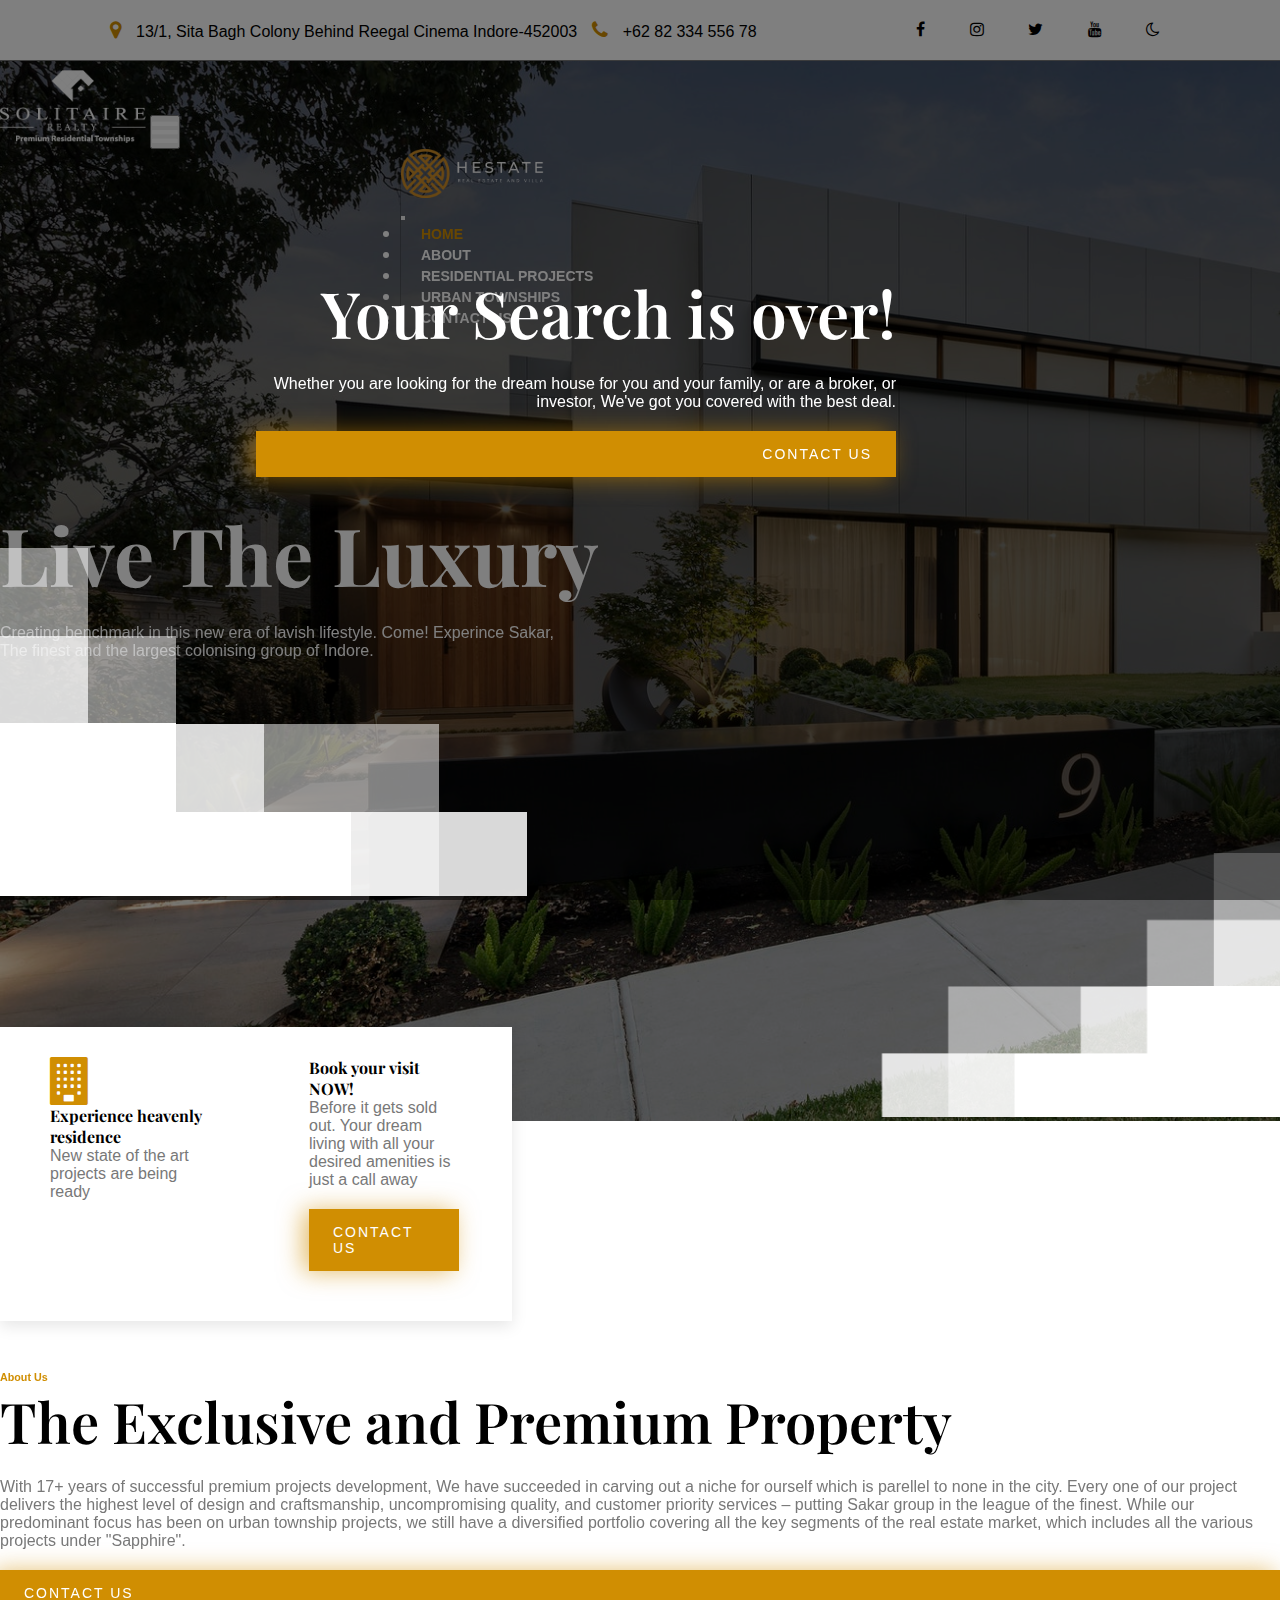
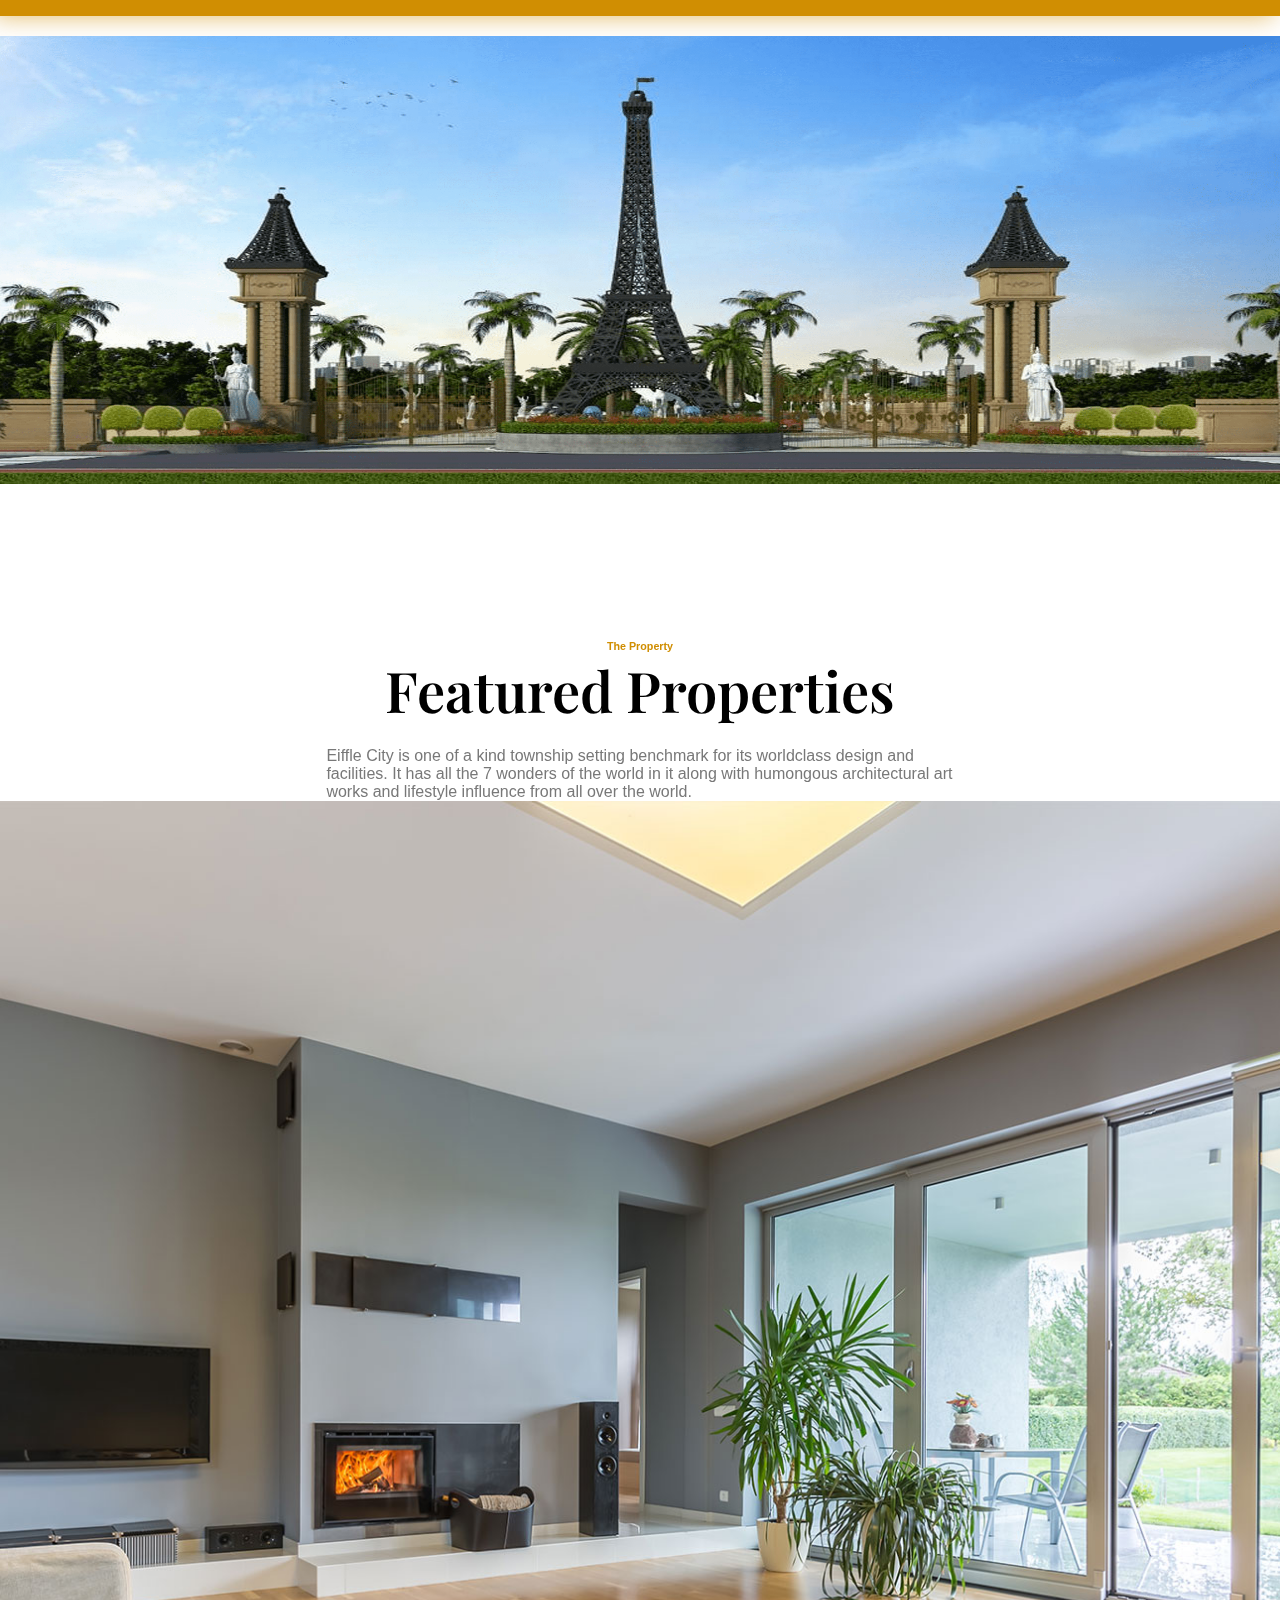
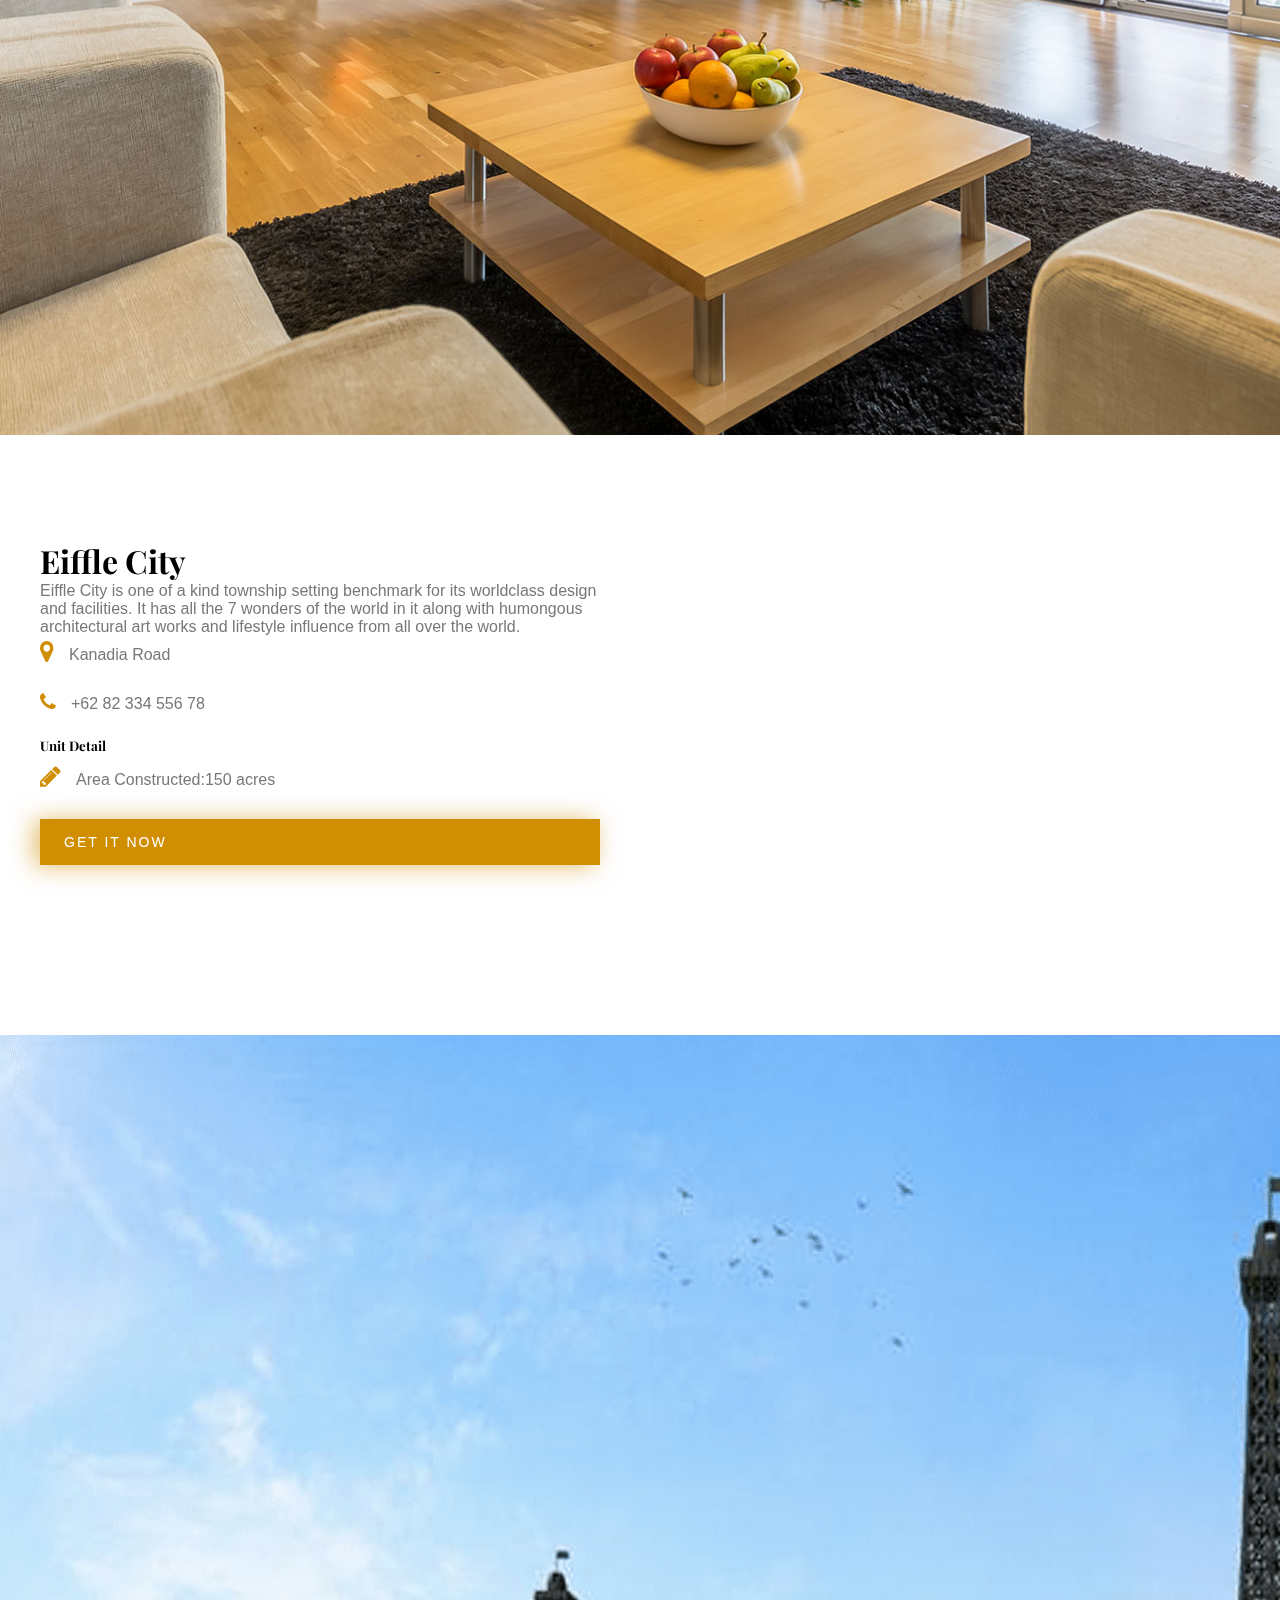
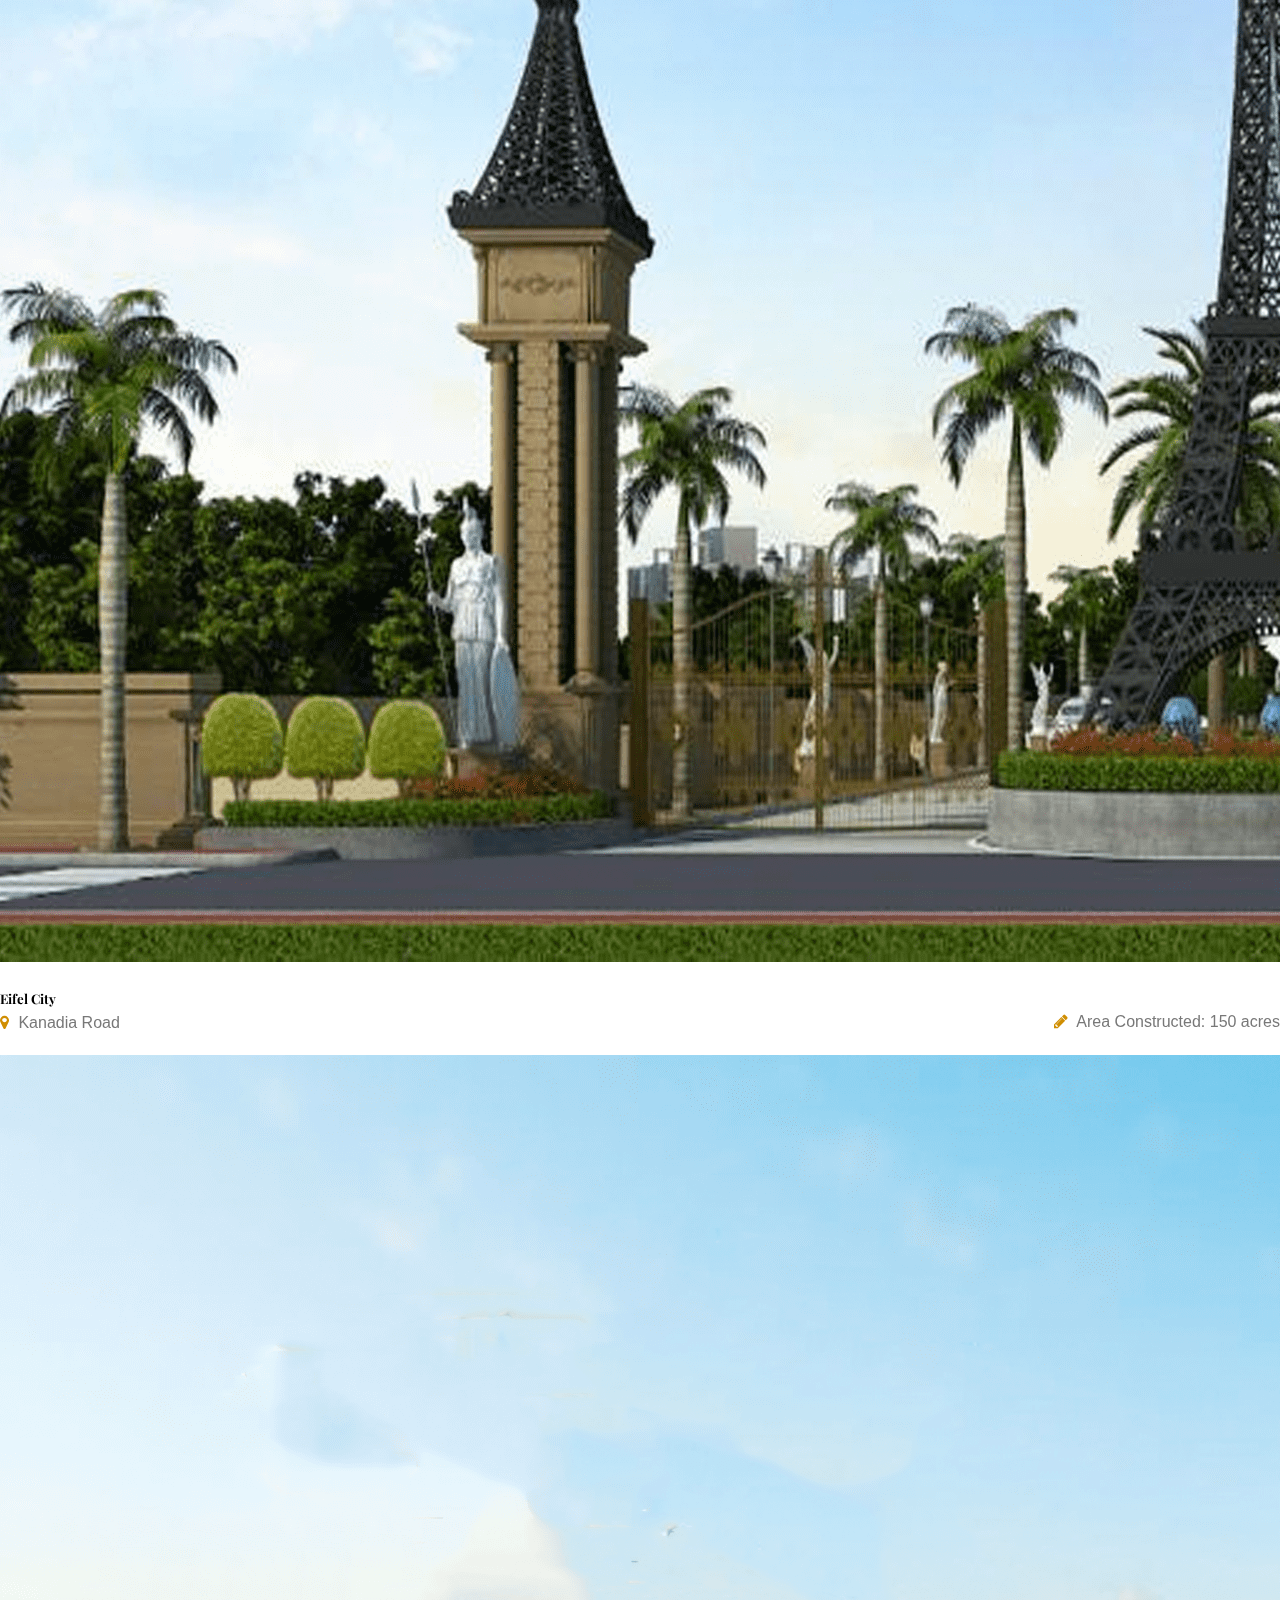
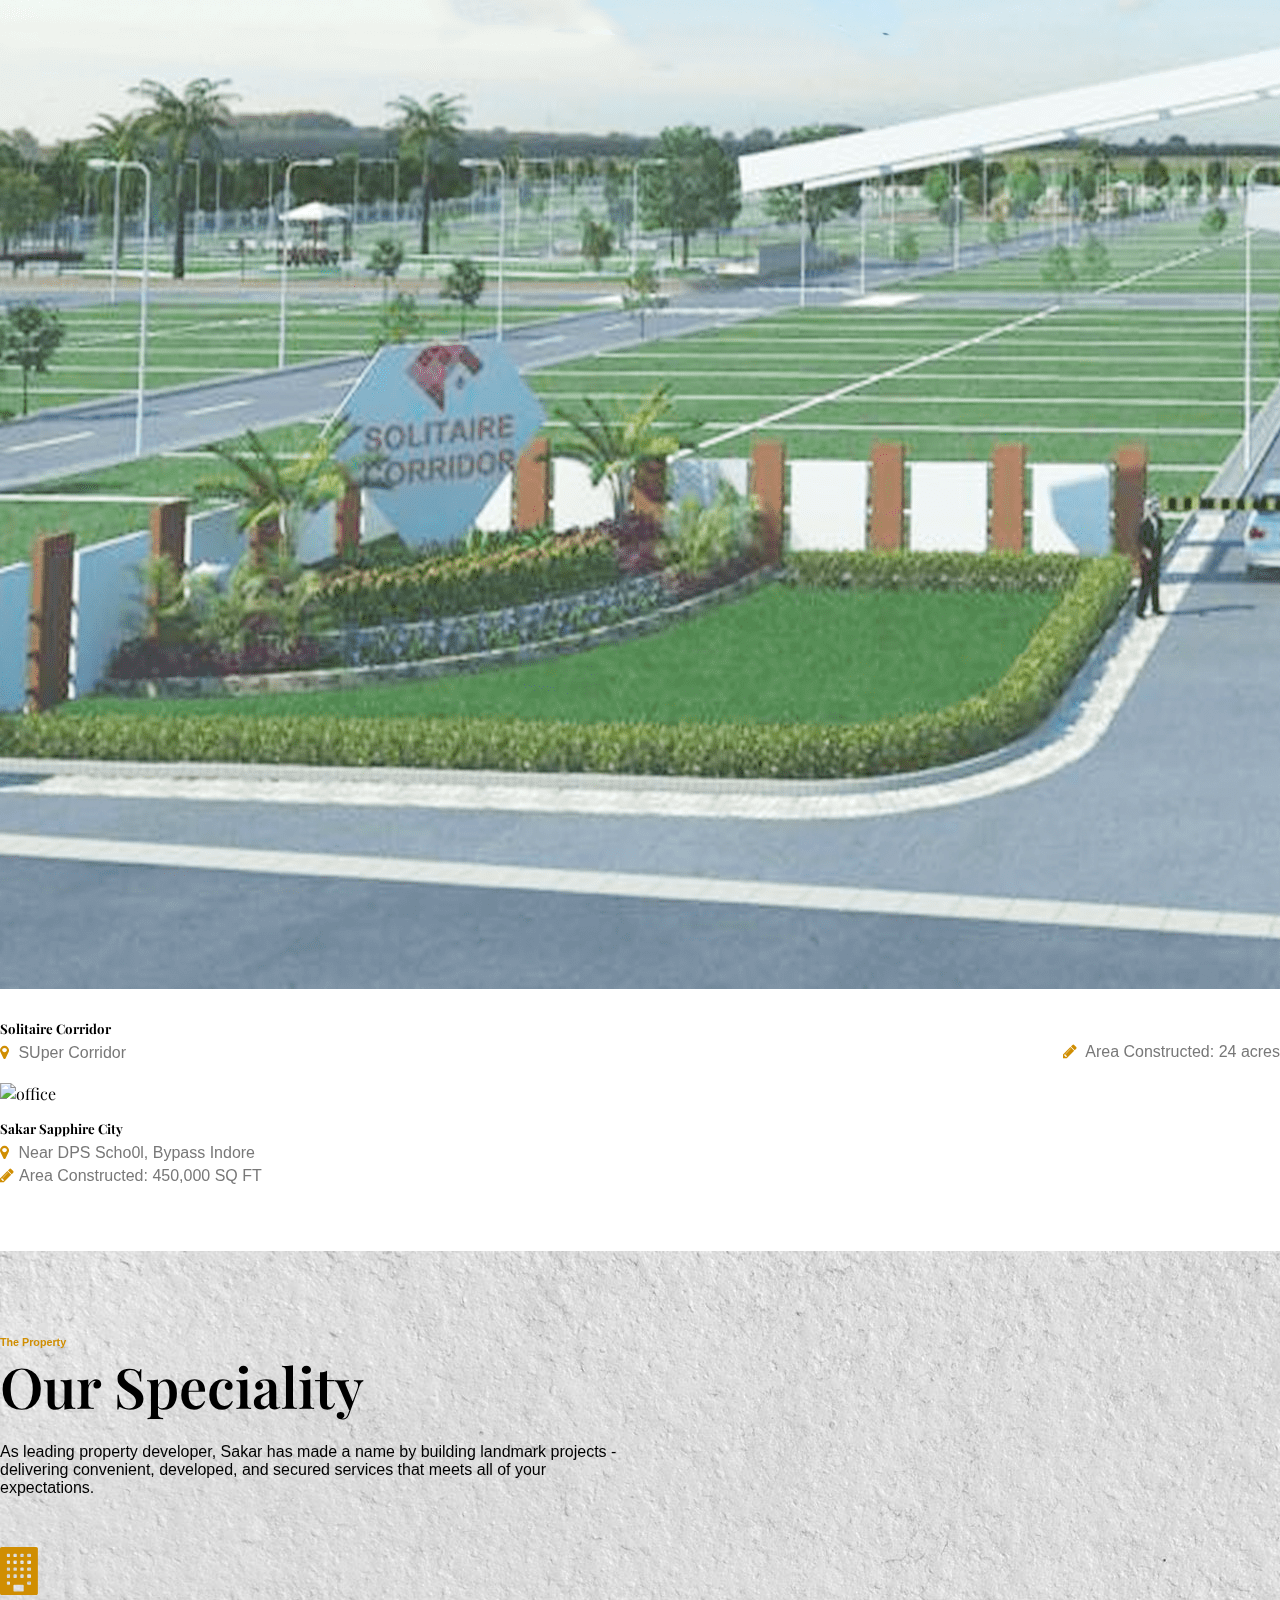
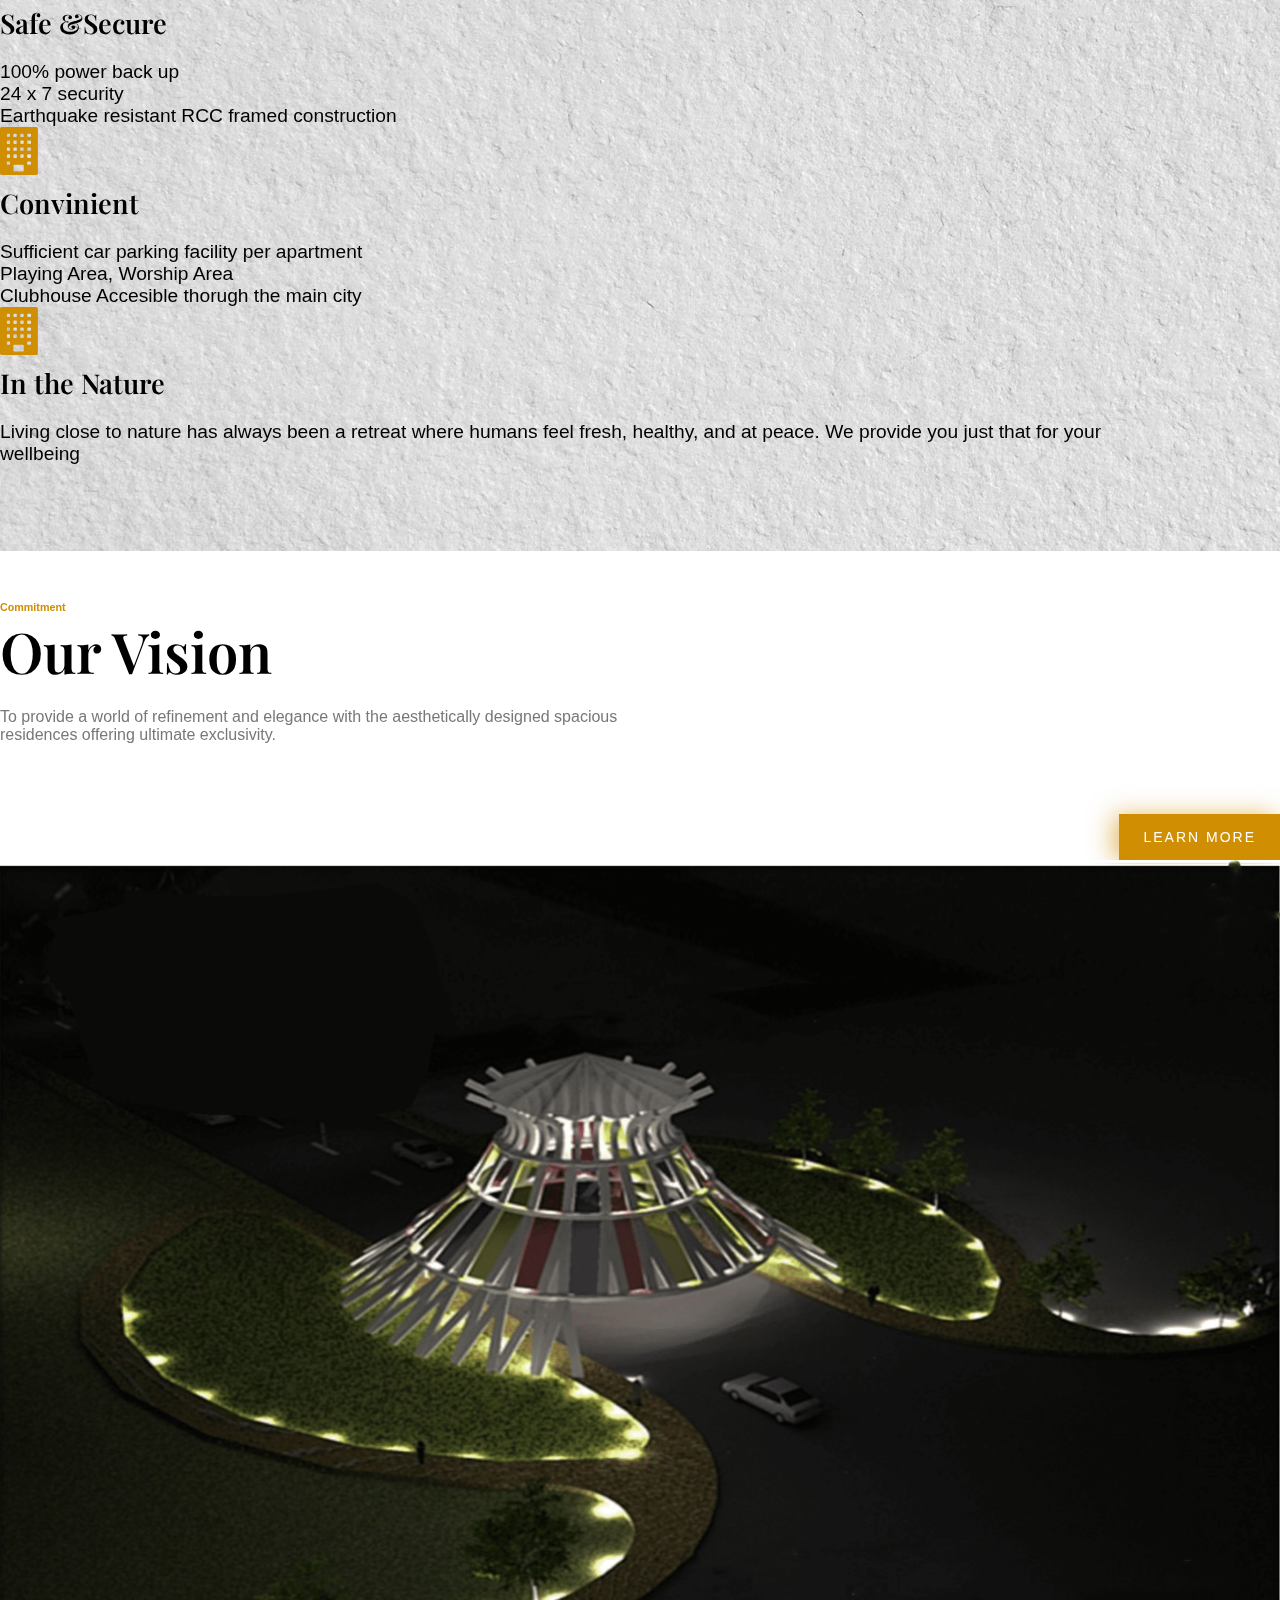
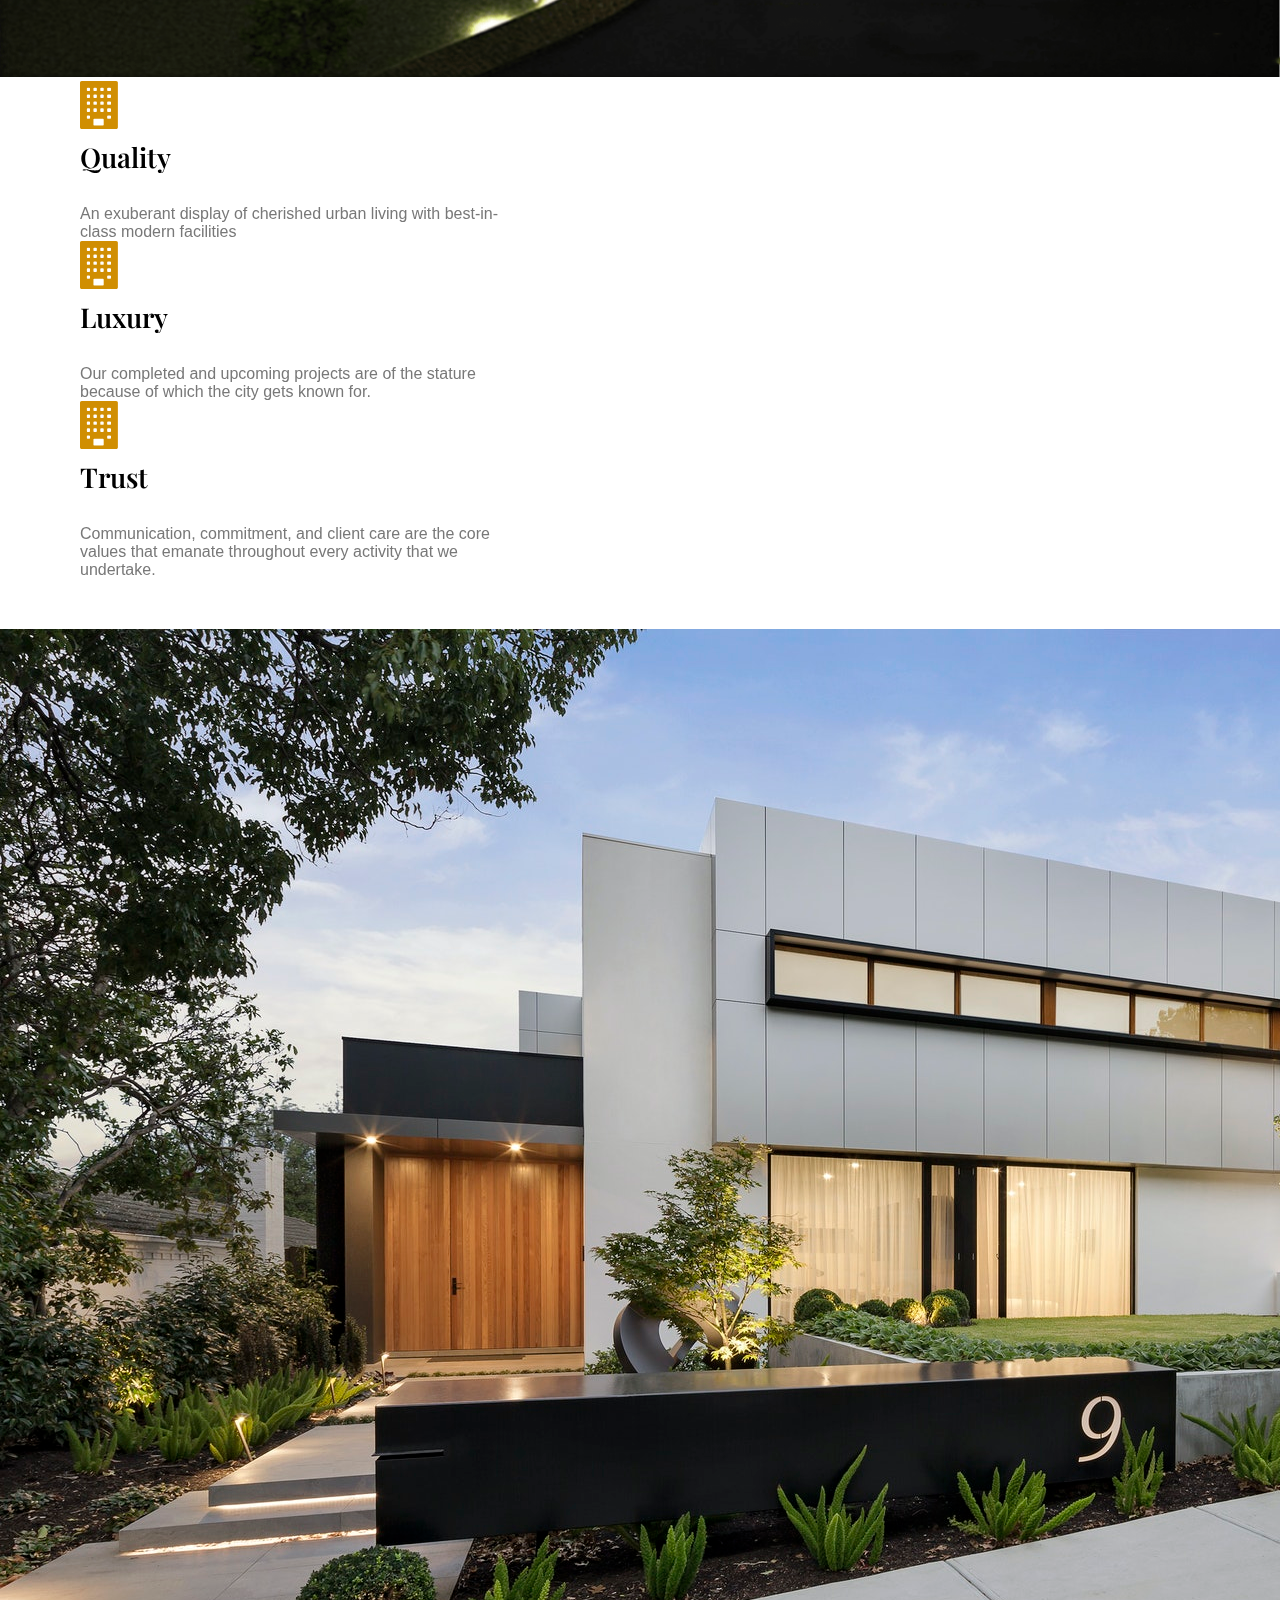
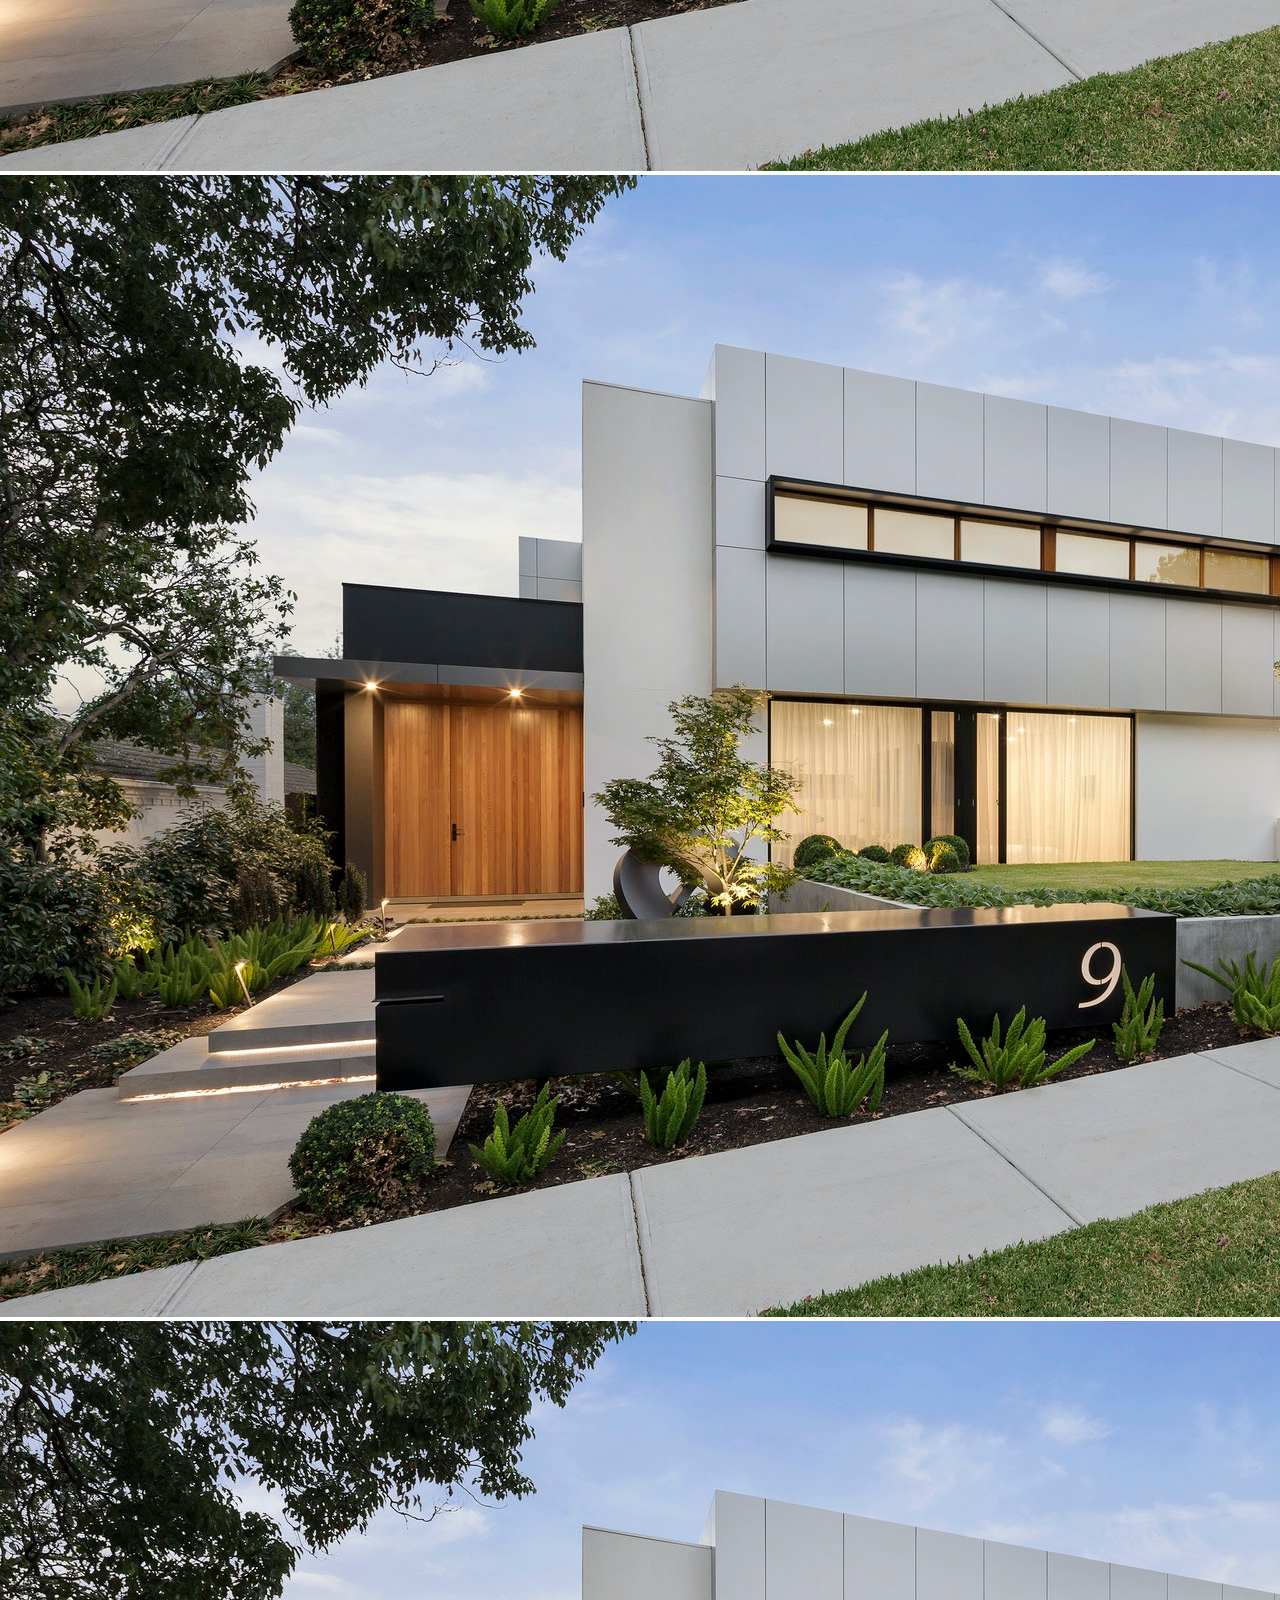
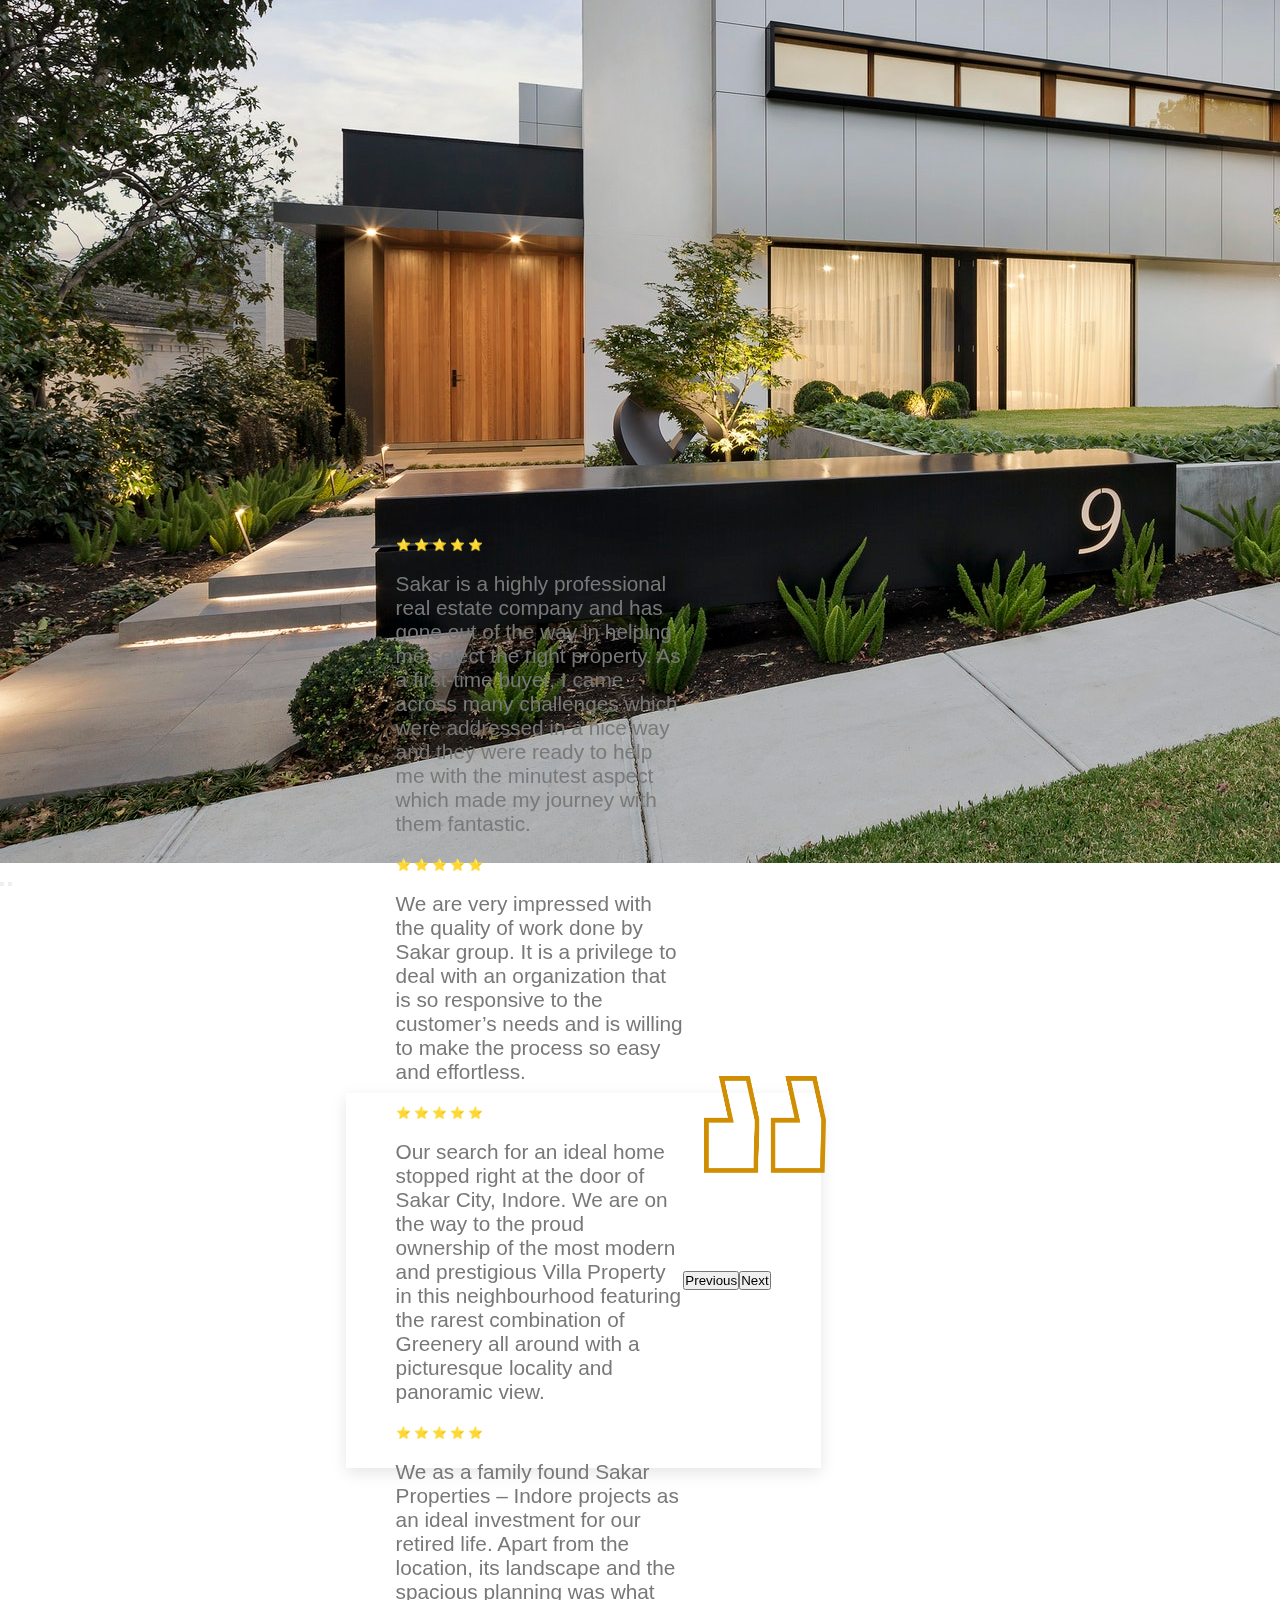
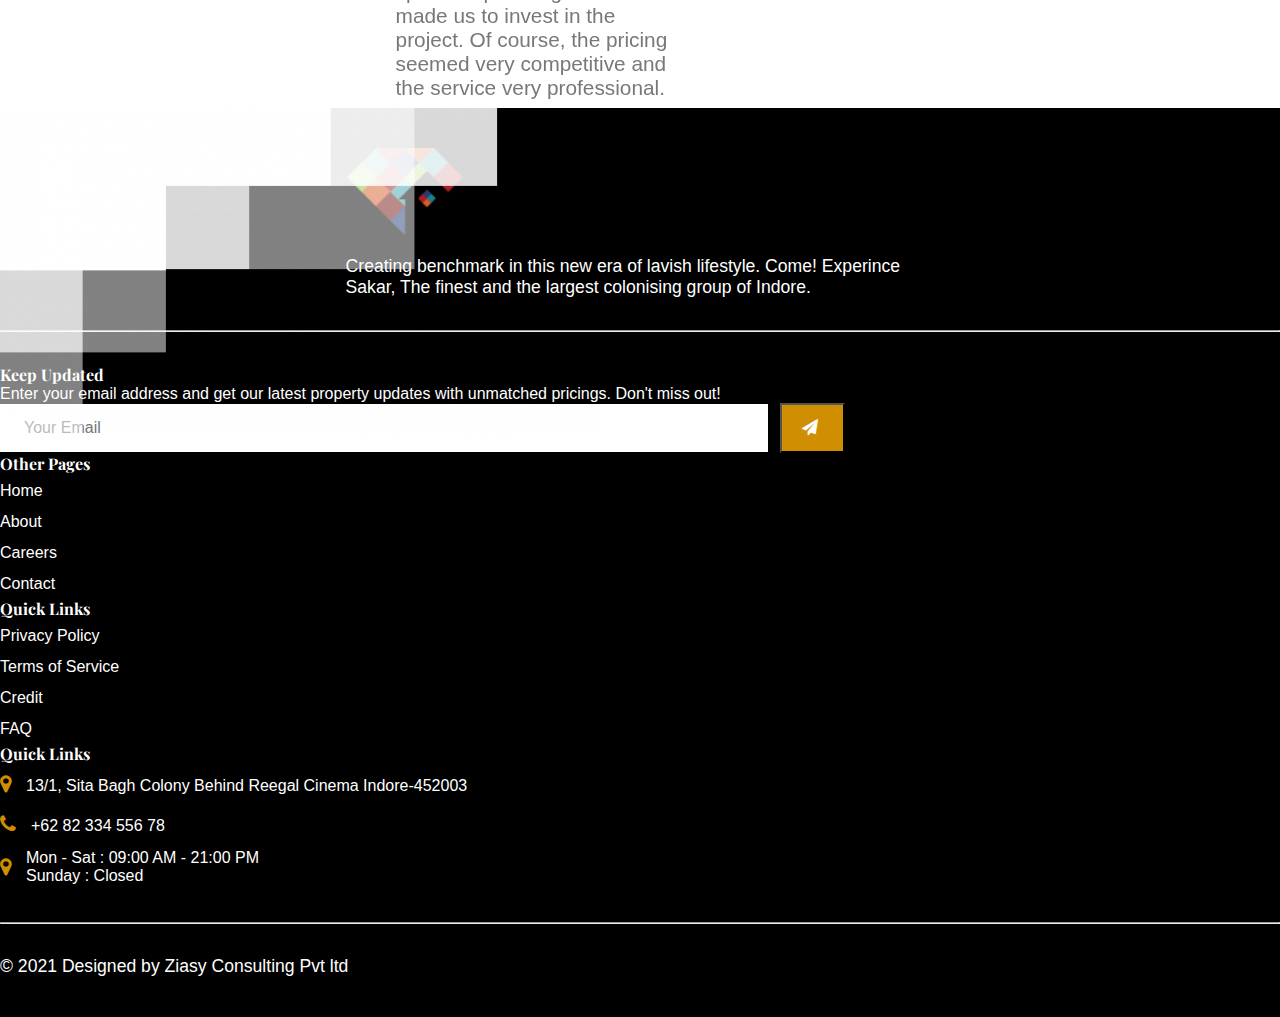
==== index.html @ e5183926 "changes username of git" ====
<!DOCTYPE html>
<html lang="en">
  <head>
    <!-- Required meta tags -->
    <meta charset="utf-8" />
    <meta name="viewport" content="width=device-width, initial-scale=1" />

    <!-- Bootstrap CSS -->
    <link
      href="https://cdn.jsdelivr.net/npm/bootstrap@5.1.1/dist/css/bootstrap.min.css"
      rel="stylesheet"
      integrity="sha384-F3w7mX95PdgyTmZZMECAngseQB83DfGTowi0iMjiWaeVhAn4FJkqJByhZMI3AhiU"
      crossorigin="anonymous"
    />
    <link
      rel="stylesheet"
      href="https://cdnjs.cloudflare.com/ajax/libs/font-awesome/4.7.0/css/font-awesome.min.css"
    />
    <link rel="preconnect" href="https://fonts.googleapis.com" />
    <link rel="preconnect" href="https://fonts.gstatic.com" crossorigin />
    <link
      href="https://fonts.googleapis.com/css2?family=Playfair+Display+SC:wght@400;700;900&family=Playfair+Display:wght@400;500;600;700;800&display=swap"
      rel="stylesheet"
    />
    <title>Sarkar</title>
    <link rel="stylesheet" href="style.css" />
  </head>
  <body>
    <section id="banner">
      <div class="back-video">
        <video src="images/video2.mp4" autoplay loop muted type="mp4"></video>
      </div>
      <div class="banner-shadow"></div>

      <div class="topnav">
        <div class="tleft">
          <a href="https://goo.gl/maps/mjRXwDapv3VWVBw69" target="_blank">
            <i class="fa fa-map-marker"></i>13/1, Sita Bagh Colony Behind Reegal
            Cinema Indore-452003</a
          >

          <a href="#"> <i class="fa fa-phone"></i>+62 82 334 556 78</a>
        </div>
        <div class="tright">
          <ul>
            <li>
              <a href="#"><i class="fa fa-facebook"></i></a>
            </li>
            <li>
              <a href="#"><i class="fa fa-instagram"></i></a>
            </li>
            <li>
              <a href="#"><i class="fa fa-twitter"></i></a>
            </li>
            <li>
              <a href="#"><i class="fa fa-youtube"></i></a>
            </li>
            <li>
              <a href="#"><i class="fa fa-moon-o" id="icon"></i> </a>
            </li>
            <!-- <li>
              <a href="#">
                <label class="switch">
                  <input type="checkbox" />
                  <span class="slider" id="icon"></span> </label
              ></a>
            </li> -->
          </ul>
        </div>
      </div>

      <nav class="navbar navbar-light navbar-expand-lg bnav">
        <div class="container">
          <a class="navbar-brand" href="#">
            <img src="image/SOLITAIRE-white.png"
          /></a>
          <li class="changer">
            <a href="#"><i class="fa fa-moon-o" id="icons"></i> </a>
          </li>
          <button
            class="navbar-toggler"
            type="button"
            data-bs-toggle="offcanvas"
            data-bs-target="#navbarOffcanvasLg"
            aria-controls="navbarOffcanvasLg"
          >
            <span class="navbar-toggler-icon"><i class="fa fa-bars"></i></span>
          </button>

          <div
            class="offcanvas offcanvas-end"
            tabindex="-1"
            id="navbarOffcanvasLg"
            aria-labelledby="navbarOffcanvasLgLabel"
          >
            <div class="offcanvas-header">
              <h5 class="offcanvas-title" id="offcanvasNavbarLabel">
                <a class="navbar-brand" href="#">
                  <img src="images/logo-hestate.png"
                /></a>
              </h5>

              <button
                type="button"
                class="btn-close text-reset"
                data-bs-dismiss="offcanvas"
                aria-label="Close"
              ></button>
            </div>
            <div class="offcanvas-body">
              <ul class="navbar-nav justify-content-end flex-grow-1 pe-3">
                <li class="nav-item">
                  <a class="nav-link active" aria-current="page" href="#"
                    >Home</a
                  >
                </li>
                <li class="nav-item">
                  <a class="nav-link" href="about.html">About </a>
                </li>

                <li class="nav-item">
                  <a class="nav-link" href="residential.html"
                    >Residential Projects
                  </a>
                </li>
                <li class="nav-item">
                  <a class="nav-link" href="commercial.html"
                    >Urban Townships
                  </a>
                </li>
                <!-- <li class="nav-item dropdown">
                  <a
                    class="nav-link dropdown-toggle"
                    href="potfolio.html"
                    id="offcanvasNavbarDropdown"
                    role="button"
                    data-bs-toggle="dropdown"
                    aria-expanded="false"
                  >
                    Portfolio
                  </a>
                  <ul
                    class="dropdown-menu"
                    aria-labelledby="offcanvasNavbarDropdown"
                  >
                    <li>
                      <a class="dropdown-item" href="residential.html"
                        >Residential</a
                      >
                    </li>
                    <li>
                      <a class="dropdown-item" href="commercial.html"
                        >Urban Township</a
                      >
                    </li>
                  </ul>
                </li> -->
                <li class="nav-item">
                  <a class="nav-link" href="contact.html">Contact us</a>
                </li>
              </ul>
            </div>
          </div>
        </div>
      </nav>
      <div class="container">
        <div class="text-box">
          <h1>Live The Luxury</h1>
          <p class="pr-4" style="color: #fff">
            Creating benchmark in this new era of lavish lifestyle. Come!
            Experince Sakar, The finest and the largest colonising group of
            Indore.
          </p>
        </div>
        <div class="Shadow-img">
          <img src="images/overlay-shape2@2x.png" />
        </div>
        <div class="contact-us">
          <div class="contact-left">
            <div class="elementskit-info-box-icon">
              <i aria-hidden="true" class="fa fa-building"></i>
            </div>
            <h4 class="py-2">Experience heavenly residence</h4>
            <p class="py-2">New state of the art projects are being ready</p>
          </div>

          <div class="contact-right">
            <h4>Book your visit NOW!</h4>
            <p>
              Before it gets sold out. Your dream living with all your desired
              amenities is just a call away
            </p>
            <div class="btn">
              <a href="#">Contact us</a>
            </div>
          </div>
        </div>
      </div>
    </section>
    <!-- About us -->
    <section id="premium">
      <div class="container">
        <div class="row">
          <div class="col-md-6 col-sm-12" id="pre-about">
            <h6>About Us</h6>
            <h2>The Exclusive and Premium Property</h2>
            <p>
              With 17+ years of successful premium projects development, We have
              succeeded in carving out a niche for ourself which is parellel to
              none in the city. Every one of our project delivers the highest
              level of design and craftsmanship, uncompromising quality, and
              customer priority services – putting Sakar group in the league of
              the finest. While our predominant focus has been on urban township
              projects, we still have a diversified portfolio covering all the
              key segments of the real estate market, which includes all the
              various projects under "Sapphire".
            </p>
            <div class="btn">
              <a href="#">Contact us</a>
            </div>
          </div>
          <div class="col-md-6 col-sm-12">
            <img
              src="image/eifel city.png"
              class="attachment-full size-full"
              alt=""
            />
          </div>
        </div>
      </div>
    </section>
    <!-- Feature -->

    <section class="feature">
      <div class="container">
        <div class="fcontent text-center">
          <h6>The Property</h6>
          <h2>Featured Properties</h2>
          <p>
            Eiffle City is one of a kind township setting benchmark for its
            worldclass design and facilities. It has all the 7 wonders of the
            world in it along with humongous architectural art works and
            lifestyle influence from all over the world.
          </p>
        </div>
        <div class="row">
          <div class="col-md-6 w-6">
            <img class="fimage" src="images/feature.jpg" />
          </div>
          <div class="col-md-6 w-4">
            <div class="fcontent">
              <h4>Eiffle City</h4>
              <p>
                Eiffle City is one of a kind township setting benchmark for its
                worldclass design and facilities. It has all the 7 wonders of
                the world in it along with humongous architectural art works and
                lifestyle influence from all over the world.
              </p>
              <a href="https://goo.gl/maps/fDRzfH2H2NxX7t648" target="_blank">
                <i class="fa fa-map-marker"></i>Kanadia Road
              </a>
              <br />
              <br />
              <a href="#"> <i class="fa fa-phone"></i>+62 82 334 556 78</a>
            </div>
            <div class="flcontent">
              <h5>Unit Detail</h5>
              <div class="top">
                <a href="#">
                  <i class="fa fa-pencil"></i>Area Constructed:150 acres</a
                >
              </div>

              <div class="btn">
                <a href="#">Get It Now</a>
              </div>
            </div>
          </div>
        </div>
      </div>
    </section>

    <!-- card demo -->
    <section class="card-demo">
      <div class="container">
        <div class="row">
          <div class="col-md-4">
            <div class="card">
              <img
                src="image/eifel city.png"
                class="card-img-top"
                alt="house"
              />
              <div class="card-body">
                <h5 class="card-title">Eifel City</h5>

                <div class="cardb">
                  <a href="https://goo.gl/maps/8hXaX3g8te8KkcfC9">
                    <i class="fa fa-map-marker"></i> Kanadia Road</a
                  >
                  <a href="#">
                    <i class="fa fa-pencil"></i> Area Constructed: 150 acres</a
                  >
                </div>
              </div>
            </div>
          </div>
          <div class="col-md-4">
            <div class="card">
              <img
                src="image/solitaire corridor.png"
                class="card-img-top"
                alt="about"
              />
              <div class="card-body">
                <h5 class="card-title">Solitaire Corridor</h5>

                <div class="cardb">
                  <a href="https://goo.gl/maps/syPaYsWg8wnBLWw58">
                    <i class="fa fa-map-marker"></i> SUper Corridor</a
                  >
                  <a href="#">
                    <i class="fa fa-pencil"></i> Area Constructed: 24 acres</a
                  >
                </div>
              </div>
            </div>
          </div>
          <div class="col-md-4">
            <div class="card">
              <img
                src="image/Sapphire city.png"
                class="card-img-top"
                alt="office"
              />
              <div class="card-body">
                <h5 class="card-title">Sakar Sapphire City</h5>

                <div class="cardb">
                  <a href="#">
                    <i class="fa fa-map-marker"></i> Near DPS Scho0l, Bypass
                    Indore</a
                  >
                </div>
                <div class="cardb py-1">
                  <a href="#">
                    <i class="fa fa-pencil"></i>Area Constructed: 450,000 SQ
                    FT</a
                  >
                </div>
              </div>
            </div>
          </div>
        </div>
      </div>
    </section>
    <!-- benefits -->

    <section class="benefits">
      <div class="container">
        <div class="bcontent text-left">
          <h6>The Property</h6>
          <h2>Our Speciality</h2>
          <p>
            As leading property developer, Sakar has made a name by building
            landmark projects - delivering convenient, developed, and secured
            services that meets all of your expectations.
          </p>
        </div>
        <div class="row">
          <div class="col-md-4 vscontent">
            <div class="bcontents">
              <a href="#">
                <div class="elementskit-info-box-icon">
                  <i aria-hidden="true" class="fa fa-building"></i>
                </div>
                <h2>Safe &Secure</h2>
                <ul>
                  <li>100% power back up</li>
                  <li>24 x 7 security</li>
                  <li>Earthquake resistant RCC framed construction</li>
                </ul>
                <!-- <p>
                  100% power back up 24 x 7 security Earthquake resistant RCC
                  framed construction
                </p> -->
              </a>
            </div>
          </div>
          <div class="col-md-4 vscontent">
            <div class="bcontents">
              <a href="#">
                <div class="elementskit-info-box-icon">
                  <i aria-hidden="true" class="fa fa-building"></i>
                </div>
                <h2>Convinient</h2>
                <ul>
                  <li>Sufficient car parking facility per apartment</li>
                  <li>Playing Area, Worship Area</li>
                  <li>Clubhouse Accesible thorugh the main city</li>
                </ul>
                <!-- <p>
                  Sufficient car parking facility per apartment Playing Area,
                  Worship Area, Clubhouse Accesible thorugh the main city
                </p> -->
              </a>
            </div>
          </div>
          <div class="col-md-4 vscontent">
            <div class="bcontents">
              <a href="#">
                <div class="elementskit-info-box-icon">
                  <i aria-hidden="true" class="fa fa-building"></i>
                </div>
                <h2>In the Nature</h2>
                <ul>
                  <li>
                    Living close to nature has always been a retreat where
                    humans feel fresh, healthy, and at peace. We provide you
                    just that for your wellbeing
                  </li>
                </ul>
                <!-- <p>
                  Living close to nature has always been a retreat where humans
                  feel fresh, healthy, and at peace. We provide you just that
                  for your wellbeing
                </p> -->
              </a>
            </div>
          </div>
        </div>
      </div>
    </section>

    <!-- slider -->
    <!-- <section class="main-bg-2">
      <div class="container">
        <div class="row">
          <div class="col-md-12 content text-center">
            <h6>Official Partner</h6>
            <h2 class="customer" >Our Partner</h2>
            <p class="companies"> Lorem ipsum dolor sit amet, consectetur adipiscing elit. Phasellus malesuada neque sed pellentesque ullamcorper </p>
          </div>
     <div class="container">
      <section class="customer-logos slider">
         <div class="slide slide1"><img src="images/utc.png"></div>
         <div class="slide slide2"><img src="images/triplerock.png"></div>
         <div class="slide slide3"><img src="images/tp.png"></div>
         <div class="slide slide4"><img src="images/three-lines.png"></div>
         <div class="slide slide5"><img src="images/tawseelah.png"></div>
         <div class="slide slide6"><img src="images/vfpt.png"></div>
         <div class="slide slide7"><img src="images/kr.png"></div>
         <div class="slide slide8"><img src="images/increff.png"></div>
         <div class="slide slide9"><img src="images/glasswing.png"></div>
         <div class="slide slide10"><img src="images/CHRobinson.png"></div>
         <div class="slide slide11"><img src="images/carson.png"></div>
      </section>
     </div>
        </div>
  </div>
</div>
   </section> -->
    <!-- Vission Commitment -->
    <section class="vission">
      <div class="container">
        <div class="row">
          <div class="col-md-6 left-content">
            <h6>Commitment</h6>
            <h2>Our Vision</h2>
            <p>
              To provide a world of refinement and elegance with the
              aesthetically designed spacious residences offering ultimate
              exclusivity.
            </p>
          </div>
          <div class="col-md-6 btn-right">
            <div class="btn">
              <a href="#">Learn More</a>
            </div>
          </div>
          <div class="col-md-6 w-6">
            <img class="house" src="image/hills resort.png" />
          </div>
          <div class="col-md-6 w-4">
            <div class="vscontent">
              <a href="#">
                <div class="elementskit-info-box-icon">
                  <i aria-hidden="true" class="fa fa-building"></i>
                </div>
                <h2>Quality</h2>
                <p>
                  An exuberant display of cherished urban living with
                  best-in-class modern facilities
                </p>
              </a>
            </div>
            <div class="vscontent">
              <a href="#">
                <div class="elementskit-info-box-icon">
                  <i aria-hidden="true" class="fa fa-building"></i>
                </div>
                <h2>Luxury</h2>
                <p>
                  Our completed and upcoming projects are of the stature because
                  of which the city gets known for.
                </p>
              </a>
            </div>
            <div class="vscontent">
              <a href="#">
                <div class="elementskit-info-box-icon">
                  <i aria-hidden="true" class="fa fa-building"></i>
                </div>
                <h2>Trust</h2>
                <p>
                  Communication, commitment, and client care are the core values
                  that emanate throughout every activity that we undertake.
                </p>
              </a>
            </div>
          </div>
        </div>
      </div>
    </section>

    <!-- carousel -->
    <div
      id="carouselExampleControls"
      class="carousel slide"
      data-bs-ride="carousel"
    >
      <div class="carousel-inner">
        <div class="carousel-item active">
          <img
            src="images/modern-house-exterior.jpg"
            class="d-block w-100"
            alt="..."
          />
        </div>
        <div class="carousel-item">
          <img
            src="images/modern-house-exterior.jpg"
            class="d-block w-100"
            alt="..."
          />
        </div>
        <div class="carousel-item">
          <img
            src="images/modern-house-exterior.jpg"
            class="d-block w-100"
            alt="..."
          />
        </div>
      </div>
      <button
        class="carousel-control-prev"
        type="button"
        data-bs-target="#carouselExampleControls"
        data-bs-slide="prev"
      ></button>
      <button
        class="carousel-control-next"
        type="button"
        data-bs-target="#carouselExampleControls"
        data-bs-slide="next"
      ></button>
      <div class="back-overlay">
        <div class="container overlay">
          <h2>Your Search is over!</h2>
          <p style="color: #fff">
            Whether you are looking for the dream house for you and your family,
            or are a broker, or investor, We've got you covered with the best
            deal.
          </p>
          <div class="btn">
            <a href="#">Contact US</a>
          </div>
        </div>
        <div class="over-img">
          <img src="images/small-left-overlay-shape@2x.png" />
        </div>
      </div>
    </div>

    <!-- slider carousel -->

    <div class="testi-slider">
      <div class="container">
        <div class="img">
          <img src="images/quote2x.png" />
        </div>
        <div class="carousel-container">
          <div
            id="carouselExampleInterval"
            class="carousel slide"
            data-bs-ride="carousel"
          >
            <div class="carousel-inner">
              <div class="carousel-item active" data-bs-interval="10000">
                <div class="review">
                  <div class="review-star">⭐ ⭐ ⭐ ⭐ ⭐</div>
                  <p class="py-2">
                    Sakar is a highly professional real estate company and has
                    gone out of the way in helping me select the right property.
                    As a first-time buyer, I came across many challenges which
                    were addressed in a nice way and they were ready to help me
                    with the minutest aspect which made my journey with them
                    fantastic.
                  </p>

                  <!-- <div class="rcontent">
                    <img
                      class="avatar"
                      src="images/portrait-close-up-of-young-man-smiling-e1612949267858.jpg"
                      alt=""
                    />
                    <div class="content">
                      <p>Mukesh</p>
                      <p>Web Developer</p>
                    </div>
                  </div> -->
                </div>
              </div>
              <div class="carousel-item" data-bs-interval="20000">
                <div class="review">
                  <div class="review-star">⭐ ⭐ ⭐ ⭐ ⭐</div>
                  <p class="py-2">
                    We are very impressed with the quality of work done by Sakar
                    group. It is a privilege to deal with an organization that
                    is so responsive to the customer’s needs and is willing to
                    make the process so easy and effortless.
                  </p>

                  <!-- <div class="rcontent">
                    <img
                      class="avatar"
                      src="images/portrait-close-up-of-young-man-smiling-e1612949267858.jpg"
                      alt=""
                    />
                    <div class="content">
                      <p>Mukesh</p>
                      <p>Web Developer</p>
                    </div>
                  </div> -->
                </div>
              </div>
              <div class="carousel-item" data-bs-interval="30000">
                <div class="review">
                  <div class="review-star">⭐ ⭐ ⭐ ⭐ ⭐</div>
                  <p class="py-2">
                    Our search for an ideal home stopped right at the door of
                    Sakar City, Indore. We are on the way to the proud ownership
                    of the most modern and prestigious Villa Property in this
                    neighbourhood featuring the rarest combination of Greenery
                    all around with a picturesque locality and panoramic view.
                  </p>

                  <!-- <div class="rcontent">
                    <img
                      class="avatar"
                      src="images/portrait-close-up-of-young-man-smiling-e1612949267858.jpg"
                      alt=""
                    />
                    <div class="content">
                      <p>Mukesh</p>
                      <p>Web Developer</p>
                    </div>
                  </div> -->
                </div>
              </div>
              <div class="carousel-item" data-bs-interval="30000">
                <div class="review">
                  <div class="review-star">⭐ ⭐ ⭐ ⭐ ⭐</div>
                  <p class="py-2">
                    We as a family found Sakar Properties – Indore projects as
                    an ideal investment for our retired life. Apart from the
                    location, its landscape and the spacious planning was what
                    made us to invest in the project. Of course, the pricing
                    seemed very competitive and the service very professional.
                  </p>

                  <!-- <div class="rcontent">
                    <img
                      class="avatar"
                      src="images/portrait-close-up-of-young-man-smiling-e1612949267858.jpg"
                      alt=""
                    />
                    <div class="content">
                      <p>Mukesh</p>
                      <p>Web Developer</p>
                    </div>
                  </div> -->
                </div>
              </div>
              <div class="carousel-item" data-bs-interval="30000">
                <div class="review">
                  <div class="review-star">⭐ ⭐ ⭐ ⭐ ⭐</div>
                  <p class="py-2">
                    t’s my dream to have a luxurious apartment in Indore which
                    should be similar to the apartments where I lived in foreign
                    countries like the USA, Malaysia for some time… I am excited
                    to fulfill my dream through Sakar NRI City. Which is
                    equivalent to the foreign-style high-end apartment having
                    all the facilities to lead a comfortable life.
                  </p>

                  <!-- <div class="rcontent">
                    <img
                      class="avatar"
                      src="images/portrait-close-up-of-young-man-smiling-e1612949267858.jpg"
                      alt=""
                    />
                    <div class="content">
                      <p>Mukesh</p>
                      <p>Web Developer</p>
                    </div>
                  </div> -->
                </div>
              </div>
            </div>
          </div>
          <button
            class="carousel-control-prev"
            type="button"
            data-bs-target="#carouselExampleInterval"
            data-bs-slide="prev"
          >
            <span class="carousel-control-prev-icon" aria-hidden="true"></span>
            <span class="visually-hidden">Previous</span>
          </button>
          <button
            class="carousel-control-next"
            type="button"
            data-bs-target="#carouselExampleInterval"
            data-bs-slide="next"
          >
            <span class="carousel-control-next-icon" aria-hidden="true"></span>
            <span class="visually-hidden">Next</span>
          </button>
        </div>
        <div class="side-img"></div>
      </div>
    </div>
    <!-- News -->

    <!-- <section class="news">
      <div class="container">
        <div class="ncontent text-center">
          <h6>Our News</h6>
          <h2>Latest News</h2>
        </div>
        <div class="row">
          <div class="col-md-4">
            <div class="card h-100">
              <img
                src="images/watercolor-drawings.jpg"
                class="card-img-top"
                alt="painting"
              />
              <div class="card-body">
                <small>February 16, 2021</small>
                <h5 class="card-title">
                  Find Your Best House Using Astrology & Sign
                </h5>
                <p class="card-text">
                  Odio nisi labore et enim atque et nemo mollit quia modi elit
                  dolorum dolores excepturi
                </p>
                <a href="#">Read More > </a>
              </div>
            </div>
          </div>
          <div class="col-md-4">
            <div class="card h-100">
              <img
                src="images/smiling-young-woman.jpg"
                class="card-img-top"
                alt="young"
              />
              <div class="card-body">
                <small>February 15, 2021</small>
                <h5 class="card-title">
                  Find Your Best House Using Astrology & Sign
                </h5>
                <p class="card-text">
                  Odio nisi labore et enim atque et nemo mollit quia modi elit
                  dolorum dolores excepturi
                </p>
                <a href="#">Read More ></a>
              </div>
            </div>
          </div>
          <div class="col-md-4">
            <div class="card h-100">
              <img
                src="images/couple-buying-house.jpg"
                class="card-img-top"
                alt="house-buying"
              />
              <div class="card-body">
                <small>February 15, 2021</small>
                <h5 class="card-title">
                  Find Your Best House Using Astrology & Sign
                </h5>
                <p class="card-text">
                  Odio nisi labore et enim atque et nemo mollit quia modi elit
                  dolorum dolores excepturi
                </p>
                <a href="#">Read More ></a>
              </div>
            </div>
          </div>
        </div>
        <div class="btn">
          <a href="#">Get It Now</a>
        </div>
      </div>
    </section> -->

    <!-- footer -->
    <footer>
      <div class="foo-img">
        <img src="images/footer-overlay.png" />
      </div>
      <div class="container">
        <div class="ftop text-center">
          <a href="#">
            <img src="image/SOLITAIRE LOGO icon.png" />
          </a>
          <p class="mb-4">
            Creating benchmark in this new era of lavish lifestyle. Come!
            Experince Sakar, The finest and the largest colonising group of
            Indore.
          </p>
        </div>
        <hr />
        <div class="row">
          <div class="col-md-5 col-sm-6 col-xs-12">
            <h4 class="pb-2">Keep Updated</h4>
            <p class="pb-2">
              Enter your email address and get our latest property updates with
              unmatched pricings. Don't miss out!
            </p>
            <form
              method="post"
              class="ekit-mailChimpForm mb-4"
              data-listed=""
              data-success-message="Successfully listed this email"
            >
              <input
                type="email"
                name="email"
                class="ekit_mail_email ekit_form_control"
                placeholder="Your Email"
                required=""
              />
              <button
                type="submit"
                class="ekit-mail-submit"
                name="ekit_mail_chimp"
              >
                <i aria-hidden="true" class="fa fa-paper-plane"></i>
              </button>
            </form>
          </div>
          <div class="col-md-2 col-sm-6 col-xs-12">
            <h4 class="pb-2">Other Pages</h4>
            <ul>
              <li><a href="index.html">Home</a></li>
              <li><a href="about.html">About</a></li>
              <li><a href="career.html">Careers</a></li>
              <li><a href="contact.html">Contact</a></li>
            </ul>
          </div>
          <div class="col-md-2 col-sm-6 col-xs-12">
            <h4 class="pb-2">Quick Links</h4>
            <ul>
              <li><a href="#">Privacy Policy</a></li>
              <li><a href="#">Terms of Service</a></li>
              <li><a href="#">Credit</a></li>
              <li><a href="#">FAQ</a></li>
            </ul>
          </div>
          <div class="col-md-3 col-sm-6 col-xs-12">
            <h4 class="pb-2">Quick Links</h4>
            <ul>
              <li>
                <a href="https://goo.gl/maps/mjRXwDapv3VWVBw69" target="_blank">
                  <i class="fa fa-map-marker"></i>13/1, Sita Bagh Colony Behind
                  Reegal Cinema Indore-452003</a
                >
              </li>
              <li>
                <a href="#"> <i class="fa fa-phone"></i>+62 82 334 556 78</a>
              </li>
              <li>
                <a href="#" class="mlast">
                  <span><i class="fa fa-map-marker"></i></span>
                  <span
                    >Mon - Sat : 09:00 AM - 21:00 PM <br />
                    Sunday : Closed</span
                  ></a
                >
              </li>
            </ul>
          </div>
        </div>
        <hr />
        <div class="bfoo">
          <p>© 2021 Designed by Ziasy Consulting Pvt ltd</p>
          <div class="tright">
            <ul>
              <li>
                <a href="#"><i class="fa fa-facebook"></i></a>
              </li>
              <li>
                <a href="#"><i class="fa fa-instagram"></i></a>
              </li>
              <li>
                <a href="#"><i class="fa fa-twitter"></i></a>
              </li>
              <li>
                <a href="#"><i class="fa fa-youtube"></i></a>
              </li>
            </ul>
          </div>
        </div>
      </div>
    </footer>
    <script
      src="https://fast.wistia.net/assets/external/E-v1.js"
      async
    ></script>
    <script
      src="https://cdn.jsdelivr.net/npm/bootstrap@5.1.1/dist/js/bootstrap.bundle.min.js"
      integrity="sha384-/bQdsTh/da6pkI1MST/rWKFNjaCP5gBSY4sEBT38Q/9RBh9AH40zEOg7Hlq2THRZ"
      crossorigin="anonymous"
    ></script>
    <script
      src="https://code.jquery.com/jquery-3.5.1.slim.min.js"
      integrity="sha384-DfXdz2htPH0lsSSs5nCTpuj/zy4C+OGpamoFVy38MVBnE+IbbVYUew+OrCXaRkfj"
      crossorigin="anonymous"
    ></script>

    <script src="https://cdnjs.cloudflare.com/ajax/libs/slick-carousel/1.6.0/slick.js"></script>
    <script>
      $(document).ready(function () {
        $(".customer-logos").slick({
          slidesToShow: 4,
          slidesToScroll: 1,
          autoplay: true,
          autoplaySpeed: 1500,
          arrows: false,
          dots: false,
          pauseOnHover: false,
          responsive: [
            {
              breakpoint: 768,
              settings: {
                slidesToShow: 4,
              },
            },
            {
              breakpoint: 520,
              settings: {
                slidesToShow: 3,
              },
            },
          ],
        });
      });
      $(document).ready(function () {
        $(".toast").toast("show");
      });
    </script>
    <script src="./index.js"></script>
  </body>
</html>
---- style.css ----
* {
  margin: 0;
  padding: 0;
  box-sizing: border-box;
}
body {
  font-family: "Playfair Display", serif;
  background: var(--background-color);
}
:root {
  --background-color: #fff;
  --background-eiffle: #fff;
  --heading-color: #000;

  --secondary-color: #787878;
  --golden-color: #d08e02;
  --featured-color: #eeeeee;
  --test-color: #787878;
  --visibility: visible;
  --footer: #000;
  --background: none;
  --border: #fff;
  --fcolor: #000;
  --box-shadow: 0px 5px 15px 0px rgb(0 0 0 / 10%);
  --opacity-shadow: 1;
}
.dark-theme {
  --background-color: #000;
  --background-eiffle: #a9a9a9;
  --heading-color: #fff;
  --secondary-color: #fff;
  --golden-color: #d08e02;
  --featured-color: #000;
  --test-color: #000;
  --visibility: hidden;
  --footer: transparent;
  --background: transparent;
  --border: #fff;
  --fcolor: #000;
  --box-shadow: -6px 1px 25px 0px rgb(208 142 2 / 58%);
  --opacity-shadow: 0;
}
li.changer {
  list-style: none;
  display: none;
}
p {
  font-size: 1.2rem;
  color: var(--secondary-color);
  font-family: sans-serif;
}
h6 {
  color: #d08e02;
  font-weight: 600;
  font-family: sans-serif;
}
a {
  text-decoration: none;
  font-family: sans-serif;
}
ul.dropdown-menu.show li {
  padding: 10px 50px 10px 10px;
}
h2 {
  font-size: 3.5rem;
  margin-bottom: 20px;
  color: var(--heading-color);
  font-weight: 600;
}
.topnav {
  font-family: sans-serif;
  display: flex;
  justify-content: space-between;
  align-items: center;
  padding: 15px 300px;
  border-bottom: 1px solid var(--secondary-color);
  position: absolute;
  top: 0px;
  width: 100%;
  background: var(--background-color);
  width: 100%;
}
.navbar-toggler:focus {
  text-decoration: none;
  outline: 0;
  box-shadow: none;
  border: none;
}
.btn-close:focus {
  outline: 0;
  box-shadow: none;
  opacity: 1;
}
.navbar-light .navbar-toggler {
  color: rgba(0, 0, 0, 0.55);
  border-color: none;
}
i.fa.fa-bars {
  color: #fff;
  font-size: 30px;
  border: 0;
}
nav.navbar.navbar-light.navbar-expand-lg.bnav {
  position: absolute;
  top: 70px;
  width: 100%;
}
.tleft a {
  text-decoration: none;
  color: var(--heading-color);
}
.tleft .fa {
  margin: 0 10px;
  color: #d08e02;
  font-size: 20px !important;
  line-height: 30px;
}
.tright ul {
  padding-left: 0rem;
  margin-bottom: 0rem;
}
.tright ul li {
  display: inline-block;
  padding: 0 20px;
}
.tright ul li a {
  color: var(--heading-color);
}
/* .tright ul li a:hover {
  color: #fff;
} */
a.nav-link.active {
  color: #d08e02 !important;
}
a.nav-link:hover {
  color: #d08e02 !important;
}
.navbar-light .navbar-nav .nav-link {
  color: #fff;
}
a.nav-link {
  font-family: sans-serif;
  text-transform: uppercase;
  font-size: 14px;
  margin: 0 0px 0 20px;
  font-weight: 600;
}
a.navbar-brand img {
  max-width: 146px;
}
.offcanvas.show {
  transform: translateX(100%);
  right: 2% !important;
}
.offcanvas-end {
  top: 0;
  left: -44% !important;
  width: 400px;
  border-left: 1px solid rgba(0, 0, 0, 0.2);
  transform: translateX(100%);
}

.back-video {
  min-height: 100vh;
  width: 100%;
  display: flex;
  justify-content: center;
  align-items: center;
  position: relative;
}
.back-video video {
  top: 0;
  left: 0;
  object-fit: cover;
  height: 100%;
  position: absolute;
  width: 100%;
}
video {
  height: 100%;
  overflow: hidden;
}
/* a.nav-link {
  color: #fff !important;
} */
#banner {
  position: relative;
  background-image: url(images/modern-house-exterior.jpg);
  height: 100vh;
  width: 100%;
  background-repeat: no-repeat;
  background-size: cover;
  color: #fff;
}
#about-banner {
  position: relative;
  background-image: url(images/contemporary-design.jpg);
  height: 50vh;
  width: 100%;
  background-repeat: no-repeat;
  background-size: cover;
  color: #fff;
}
.about-text-box.text-center {
  top: 40%;
  position: absolute;
  left: 33%;
  width: 29%;
}
.banner-shadow,
.about-shadow {
  background-color: hsl(0, 0%, 47%);
  opacity: 1;
  mix-blend-mode: multiply;
  transition: background 0.3s, border-radius 0.3s, opacity 0.3s;
  height: 100%;
  width: 100%;
  top: 0;
  left: 0;
  position: absolute;
}

.text-box {
  position: absolute;
  width: 39%;
  top: 35%;
}
h1 {
  font-size: 6rem;
}

.Shadow-img {
  position: absolute;
  width: 70%;
  bottom: 0;
  right: 0;
}
.Shadow-img img {
  width: 100%;
  opacity: var(--opacity-shadow);
}
.contact-us {
  box-shadow: var(--box-shadow);
  margin-top: 0px;
  margin-bottom: -200px;
  position: absolute;
  bottom: 0;
  display: flex;
  max-width: 30%;
}
.contact-left {
  background: var(--background-color);
  color: var(--heading-color);
  padding: 50px 45px;
  width: 50%;
}
.contact-right {
  background: var(--background-color);
  color: var(--heading-color);
  padding: 50px 45px;
  width: 50%;
}
.btn {
  padding: 15px 24px;
  margin: 20px 0px;
  font-family: "Inter", Sans-serif;
  font-size: 14px;
  font-weight: 400;
  text-transform: uppercase;
  letter-spacing: 2px;
  color: #ffffff;
  background-color: #d08e02;
  border-radius: 0px 0px 0px 0px;
  box-shadow: -6px 1px 25px 0px rgb(208 142 2 / 58%);
}
.btn a {
  text-decoration: none;
  color: #fff;
}
#premium {
  margin-top: 190px;
  margin-bottom: 0px;
  padding: 60px 0px 100px 0px;
}
/* .split-img {
  background: url("image/eifel city.png");
  margin: -1px -1px -1px -1px;
  padding: 0px 0px 0px 0px;
  background-position: center;
  background-repeat: no-repeat;
  background-size: cover;
  border-style: solid;
  border-width: 1px 1px 1px 1px;
  border-color: #ffffff;
  width: 43%;
  margin: 0 auto;
  height: 500px;
} */
img.attachment-full.size-full {
  width: 100%;
  height: 450px;
}
/* .split-img img {
  border-style: none;
  height: 500px;
  max-width: 100%;
}
#premium .pt-5 {
  padding-top: 3rem !important;
  width: 40%;
  display: flex;
  flex-direction: column;
  align-items: self-start;
  justify-content: center;
} */
/* slider */
section.main-bg-2 {
  padding: 50px 0 100px;
}
.col-md-12.content.text-center {
  width: 50%;
  margin: 0 auto 50px;
}
p.companies {
  color: var(--secondary-color);
}

.slick-slide {
  margin: 0px 20px;
}

.slick-slide img {
  width: 80%;
}

.slick-slider {
  position: relative;
  display: block;
  box-sizing: border-box;
  -webkit-user-select: none;
  -moz-user-select: none;
  -ms-user-select: none;
  user-select: none;
  -webkit-touch-callout: none;
  -khtml-user-select: none;
  -ms-touch-action: pan-y;
  touch-action: pan-y;
  -webkit-tap-highlight-color: transparent;
}

.slick-list {
  position: relative;
  display: block;
  overflow: hidden;
  margin: 0;
  padding: 0;
}
.slick-list:focus {
  outline: none;
}
.slick-list.dragging {
  cursor: pointer;
  cursor: hand;
}

.slick-slider .slick-track,
.slick-slider .slick-list {
  -webkit-transform: translate3d(0, 0, 0);
  -moz-transform: translate3d(0, 0, 0);
  -ms-transform: translate3d(0, 0, 0);
  -o-transform: translate3d(0, 0, 0);
  transform: translate3d(0, 0, 0);
}

.slick-track {
  position: relative;
  top: 0;
  left: 0;
  display: block;
}
.slick-track:before,
.slick-track:after {
  display: table;
  content: "";
}
.slick-track:after {
  clear: both;
}
.slick-loading .slick-track {
  visibility: hidden;
}

.slick-slide {
  display: none;
  float: left;
  height: 100%;
  min-height: 1px;
}
[dir="rtl"] .slick-slide {
  float: right;
}
.slick-slide img {
  display: block;
}
.slick-slide.slick-loading img {
  display: none;
}
.slick-slide.dragging img {
  pointer-events: none;
}
.slick-initialized .slick-slide {
  display: block;
}
.slick-loading .slick-slide {
  visibility: hidden;
}
.slick-vertical .slick-slide {
  display: block;
  height: auto;
  border: 1px solid transparent;
}
.slick-arrow.slick-hidden {
  display: none;
}

.slide11 img {
  width: 135px;
  margin-left: 45px;
}
.slide12 img {
  width: 135px;
  margin-left: 45px;
}
.slide13 img {
  margin-left: 45px;
}
.slide14 img {
  margin-left: 45px;
}
/* vision content */

section.vission {
  padding: 50px 0 50px;
}
img.house {
  width: 100%;
  height: 100%;
}
.col-md-6.btn-right {
  display: flex;
  align-items: baseline;
  justify-content: flex-end;
}
.col-md-6.btn-right .btn {
  padding: 15px 24px;
  margin: 50px 0px 0px 0px;
}
.col-md-6.left-content {
  width: 49%;
}

.col-md-6.left-content p {
  padding: 0px 0px 20px;
}
.vscontent a {
  color: var(--heading-color);
  text-decoration: none;
  font-family: "Playfair Display", serif;
}
i.fa.fa-building {
  font-size: 3rem;
  color: #d08e02;
}

.col-md-6.w-4 {
  width: 40%;
  padding-left: 80px;
  display: flex;
  flex-direction: column;
  align-items: center;
  justify-content: center;
}
.vscontent h2 {
  font-size: 1.7rem;
  padding: 10px 0 0;
  opacity: 1;
}
.vscontent p {
  font-size: 1rem;
  padding: 10px 0 0;
}
/* carousel */

.back-overlay {
  position: absolute;
  background: linear-gradient(rgba(0, 0, 0, 0.5), rgba(0, 0, 0, 0.5));
  height: 100%;
  width: 100%;
  top: 0;
}
.overlay {
  position: relative;
  left: 17%;
  text-align: right;
  width: 32%;
  top: 30%;
  color: #fff;
}
.over-img {
  bottom: 0;
  position: absolute;
}
.over-img img {
  width: 100%;
  opacity: var(--opacity-shadow);
}
.overlay h2 {
  font-size: 4rem;
  color: #fff;
}

/* feature */
section.feature {
  margin: 50px 0;
}
.fcontent.text-center {
  display: flex;
  flex-direction: column;
  width: 49%;
  justify-content: center;
  align-items: center;
  margin: 0 auto;
}
img.fimage {
  width: 100%;
  height: 100%;
}
.feature .col-md-6.w-6 {
  padding: 0;
}
.feature .col-md-6.w-4 {
  width: 50%;
  padding-left: 80px;
  display: flex;
  flex-direction: column;
  align-items: center;
  justify-content: center;
}
.feature .col-md-6.w-4 {
  background: var(--background-eiffle);
  display: block;
  padding: 100px 40px;
}

.fcontent h4 {
  font-size: 2rem;
  color: var(--heading-color);
}
.fcontent a {
  text-decoration: none;
  color: var(--secondary-color);
}

.flcontent h5 {
  padding: 20px 0 0;
  color: var(--heading-color);
}
i.fa.fa-map-marker,
i.fa.fa-phone {
  margin-right: 15px;
  color: #d08e02;
  font-size: 24px;
  line-height: 30px;
}
.top {
  padding: 10px 0;
}
.top a {
  text-decoration: none;
  color: var(--secondary-color);
  padding: 0 80px 0 0;
}
.top .fa {
  font-size: 24px;
  color: #d08e02;
  padding-right: 15px;
}
/* card */
.card-demo .card {
  border: 0;
  background: var(--background-color);
}
section.card-demo {
  margin: 50px 0;
}
abbr {
  text-decoration: line-through;
}
.cardb {
  display: flex;
  justify-content: space-between;
  align-items: center;
}
.card .fa {
  margin-right: 5px !important;
  color: #d08e02;
  font-size: 16px !important;
}
.card a {
  text-decoration: none;
  color: var(--secondary-color);
}
.card a:hover {
  color: #7a7a7a;
}
.card-demo .card-body {
  flex: 1 1 auto;
  padding: 1rem 0rem;
  color: var(--heading-color);
}
/* benefits */
section.benefits {
  /* background-image: url(images/white-plaster-texture.jpg); */
  background-image: url(images/white-plaster.png);
  padding: 50px 0;
  height: 80vh;
  display: flex;
  align-items: center;
  /* background: var(--none); */
}
section.sbenefits {
  background-image: url(images/white-plaster-texture.jpg);
  padding: 50px 0;
  height: auto;
  display: flex;
  align-items: center;
}
.bcontent.text-left {
  width: 50%;
  padding: 0 0 50px;
}
.bcontents {
  width: 75%;
}
.bcontent.text-left h2,
.bcontent.text-left p,
.bcontents h2 {
  color: var(--fcolor);
}
.bcontents ul li {
  font-size: 1.2rem;
  color: var(--fcolor);
  font-family: sans-serif;
}
/* slider carousel */
.testi-slider {
  display: flex;
  justify-content: space-between;
  align-items: center;
  position: relative;
  padding: 50px 0;
}
.carousel-container {
  width: 539px;
  height: 350px;
  padding: 0px 30px;
  box-shadow: var(--box-shadow);
  position: absolute;
  top: 30%;
  left: 30%;
  background-color: var(--background-color);
  display: flex;
  align-items: center;
  justify-content: center;
}
.img img {
  position: absolute;
  left: 55%;
  max-width: 122px;
  top: 23%;
  z-index: 2;
}
.review {
  display: flex;
  flex-direction: column;
  justify-content: space-between;
}

.review-star {
  font-size: 12px;
  padding: 20px 0;
}
.review p.py-2 {
  font-size: 1.3rem;
  color: var(--secondary-color);
}
.avatar {
  max-width: 75px;
  border-radius: 50%;
}

.side-img {
  width: 50%;
  height: 70vh;
  background-repeat: no-repeat;
  background-size: contain;
  background-image: url(images/testimonial.jpg);
  position: relative;
  z-index: -1;
  left: 55%;
}
/* .side-img {
  width: 47vw;
  height: 92vh;
  background-repeat: no-repeat;
  background-size: contain;
  background-image: url(images/testimonial.jpg);
} */
.rcontent {
  display: flex;
  align-items: center;
}
.content {
  padding-left: 20px;
}
.content p {
  margin-top: 0;
  margin-bottom: 0rem;
}
/* news */
section.news {
  padding: 50px 0;
  height: 100vh;
  display: flex;
  align-items: center;
}
section.news .btn {
  margin: 20px auto;
  display: table;
}
section.news .card a {
  text-decoration: none;
  color: #d08e02;
}
.card.h-100 {
  background-color: #ffffff00;
  box-shadow: 0px 3px 15px 0px rgb(0 0 0 / 10%);
  border-radius: 0px 0px 0px 0px;
  padding: 0px 0px 0px 0px;
  margin: 0px 0px 0px 0px;
  border: 0;
}
.news .card-body {
  flex: 1 1 auto;
  padding: 1rem 3rem 1rem 2rem;
}
.news .small,
small {
  font-size: 0.875em;
  font-family: sans-serif;
}
.news .card-body h5 {
  font-size: 1.5rem;
  font-weight: 700;
  line-height: 30px;
  margin: 10px 0;
}
/* about */
#partner {
  margin: 50px 0;
  position: relative;
  height: 100vh;
  width: 100%;
  background-size: cover;
  background-image: url(images/modern-apartment-buildings.jpg);
}
#partner .Shadow-img {
  position: absolute;
  width: auto;
  bottom: 0;
  right: 0;
}
#partner .about-txt {
  position: absolute;
  color: #fff;
  width: 34%;
  top: 30%;
}
section#team {
  margin: 50px 0;
  height: 80vh;
}

#team .tcard {
  position: relative;
}
#team .card-body {
  width: 70%;
  box-shadow: 0px 5px 15px 0px rgb(0 0 0 / 10%);
  transition: background 0.3s, border 0.3s, border-radius 0.3s, box-shadow 0.3s;
  padding: 20px 0px 20px 0px;
  display: flex;
  justify-content: center;
  flex-direction: column;
  align-items: center;
  background: var(--background-color);
  position: absolute;
  bottom: -50px;
  left: 15%;
}

.layer {
  background: transparent;
  height: 100%;
  width: 100%;
  position: absolute;
  top: 0;
  left: 0;
  transition: 00.5s;
}
.layer:hover {
  background-color: rgba(0, 0, 0, 0.7);
}

.layer ul.social {
  width: auto;
  font-weight: 500;
  color: #fff;
  font-size: 26px;
  bottom: 0;
  left: 42%;
  transform: translateX(-19%);
  position: absolute;
  opacity: 0;
  transition: 0.5s;
  top: 40%;
}
.layer:hover ul.social {
  bottom: 49%;
  opacity: 1;
}
.layer ul li {
  display: inline-block;
  list-style: none;
}
.layer ul li a {
  text-align: center;
  text-decoration: none;
  border-radius: 50% 50% 50% 50%;
  font-family: "Playfair Display", Sans-serif;
  font-size: 14px;
  font-weight: 600;
  line-height: 46px;
  width: 40px;
  height: 40px;
  background: #d08e02;
  padding: 10px;
  color: #fff;
}
.layer ul li a .fa {
  margin-right: 10px !important;
  color: #fff;
  font-size: 16px !important;
}
.layer ul li a:hover {
  background: #000;
  color: #fff;
}
/* contact */
section#content {
  margin: 100px 0;
}
section#content iframe {
  width: 510px;
  height: 450px;
}
form.row.g-3 {
  box-shadow: 0px 5px 10px 0px rgb(0 0 0 / 10%);
  transition: background 0.3s, border 0.3s, border-radius 0.3s, box-shadow 0.3s;
  margin: 0px 0px 0px 20px;
  padding: 40px 40px 40px 40px;
}
label.form-label {
  font-size: 1.5rem;
  font-weight: 600;
}
.form-control {
  background-color: #fafafa;
  border: 1px solid #ededed;
  padding: 15px 25px 15px 25px;
}
.form-control:focus {
  color: #212529;
  background-color: #fff;
  border-color: #86b7fe;
  outline: 0;
  box-shadow: none;
  border: none;
}
section#apremium {
  height: 100vh;
  display: flex;
  align-items: center;
}

.funfact-content {
  margin-top: 20px;
}
.super {
  font-size: 30px;
  font-weight: 600;
  line-height: 1em;
  top: -10px;
  left: 0px;
  vertical-align: super;
  color: #d08e02;
}
section#box-content {
  padding: 50px 0;
}
.number-percentage-wraper {
  font-family: "Inter", Sans-serif;
  font-size: 32px;
  font-weight: 600;
  margin-bottom: 10px;
}
h5.funfact-title {
  color: #828282;
  font-weight: 200;
  font-family: serif;
}
.btn-primary:hover {
  color: #d08e02;

  background-color: #ffffff;
  border-color: #d08e02;
}
.card-content.mb-3 a {
  text-decoration: none;
  color: #d08e02;
  text-transform: uppercase;
}
/* footer */
footer {
  background: #000;
  background: var(--footer) !important;
  padding: 40px 0;
  position: relative;
  /* background-image: url(images/footer-overlay.png); */
  background-repeat: no-repeat;
  color: #fff;
}
.foo-img {
  position: absolute;
  top: 0;
}
.foo-img img {
  width: 100%;
  opacity: var(--opacity-shadow);
}
footer p {
  color: #fff;
  font-family: sans-serif;
  font-size: 1.1rem;
}
footer a {
  color: #fff;
  font-family: sans-serif;
}
footer a:hover {
  color: #d08e02;
}
p.pb-2 {
  font-size: 1rem;
  padding-right: 90px;
}
.ftop img {
  width: 20%;
  vertical-align: middle;
  margin-bottom: 20px;
}
.ftop.text-center {
  width: 49%;
  margin: 0 auto;
}
footer ol,
ul {
  padding-left: 0rem;
}
footer ul li {
  list-style: none;
  padding: 5px 0;
}
footer ul li a {
  text-decoration: none;
}
footer i.fa.fa-map-marker,
i.fa.fa-phone {
  margin-right: 15px;
  color: #d08e02;
  font-size: 20px;
}
a.mlast {
  display: flex;
  align-items: center;
}
input.ekit_mail_email.ekit_form_control {
  font-family: "Inter", Sans-serif;
  font-size: 16px;
  font-weight: 300;
  border-radius: 0px 0px 0px 0px;
  border-style: solid;
  border-width: 0px 0px 0px 0px;
  padding: 15px 15px 15px 24px;
  margin-right: 8px;
  width: 60%;
}
input.ekit_mail_email.ekit_form_control:focus-visible,
.ekit-mail-submit {
  outline: none;
}
.ekit-mail-submit {
  font-family: "Inter", Sans-serif;
  font-size: 16px;
  font-weight: 400;
  text-transform: uppercase;
  letter-spacing: 1px;
  border-radius: 0px 0px 0px 0px;
  padding: 14px 24px 14px 20px;
  color: #ffffff;
  background-color: #d08e02;
}
.bfoo {
  display: flex;
  justify-content: space-between;
}
footer hr {
  margin: 2rem 0;
}
@media (max-width: 1900px) {
  .text-box {
    width: 36%;
  }
  section#team {
    height: 90vh;
  }
}
@media (max-width: 1700px) {
  .text-box {
    width: 45%;
  }
  .overlay {
    width: 40%;
  }
  section#team {
    margin: 50px 0;
    height: 90vh;
  }
  .ftop.text-center {
    width: 46%;
    margin: 0 auto;
  }
  .contact-left {
    padding: 50px 25px;
  }
  .contact-right {
    padding: 50px 25px;
  }
}
@media (max-width: 1550px) {
  .contact-left {
    padding: 20px 35px;
  }
  .contact-right {
    padding: 20px 35px;
  }
  p {
    font-size: 1rem;
  }
  #banner {
    height: 124.5vh;
  }
  #about-banner {
    position: relative;
    background-image: url(images/contemporary-design.jpg);
    height: 80vh;
  }
  .about-text-box.text-center {
    top: 45%;
    position: absolute;
    left: 33%;
    width: 37%;
  }
  .back-video {
    min-height: 124.5vh;
  }
  .topnav {
    padding: 15px 100px;
  }
  .text-box {
    position: absolute;
    width: 47%;
    top: 45%;
  }
  h1 {
    font-size: 5rem;
    line-height: 100px;
    margin-bottom: 20px;
  }
  .text-box p.pr-4 {
    padding-right: 75px;
  }
  .contact-us {
    margin-bottom: -200px;
    max-width: 40%;
  }

  #premium h4 {
    font-size: 3rem;
  }
  .overlay {
    left: 20%;
    width: 45%;
  }
  section.benefits {
    height: 100vh;
  }
  section.news {
    height: 100%;
  }
  .carousel-container {
    width: 510px;
    height: 350px;
    padding: 50px 50px;
    box-shadow: var(--box-shadow);
    position: absolute;
    top: 32%;
    left: 24%;

    display: flex;
    align-items: center;
    justify-content: center;
  }
  .news .card-body {
    flex: 1 1 auto;
    padding: 1rem 3rem 1rem 2rem;
  }
  .news .card-body h5 {
    font-size: 1.5rem;
    font-weight: 700;
    line-height: 30px;
    margin: 10px 0;
  }
  #apremium {
    margin-top: 0px;
    margin-bottom: 0px;
    padding: 60px 0px;
  }
  .funfact-content {
    margin-top: 20px;
  }
  .super {
    font-size: 30px;
    font-weight: 600;
    line-height: 1em;
    top: -10px;
    left: 0px;
    vertical-align: super;
    color: #d08e02;
  }
  section#box-content {
    padding: 50px 0;
  }
  .number-percentage-wraper {
    font-family: "Inter", Sans-serif;
    font-size: 32px;
    font-weight: 600;
    margin-bottom: 10px;
  }
  h5.funfact-title {
    color: #828282;
    font-weight: 200;
    font-family: serif;
  }
  .side-img {
    width: 50%;
    height: 90vh;
  }
}

@media (max-width: 1380px) {
  .text-box {
    position: absolute;
    width: 50%;
  }
  .overlay {
    left: 20%;
    width: 50%;
  }
  .contact-left {
    padding: 30px 50px;
  }
  .contact-right {
    padding: 30px 53px;
  }
  .side-img {
    width: 45%;
    left: 55%;
    height: 80vh;
  }
  .carousel-container {
    width: 475px;
    height: 375px;
    padding: 18px 50px;
    top: 25%;
    left: 27%;
  }
  section#team {
    margin: 100px 0;
    height: auto;
  }
  .bcontents {
    width: 90%;
  }
}
@media (max-width: 1250px) {
  .contact-us {
    margin-bottom: -200px;
    max-width: 46%;
  }
}
@media (max-width: 1180px) {
  .text-box {
    position: absolute;
    width: 60%;
  }
  h2 {
    font-size: 3rem;
    margin-bottom: 20px;
  }
  .overlay {
    left: 20%;
    width: 49%;
  }
  .overlay h2 {
    font-size: 3rem;
  }
  .contact-us {
    margin-bottom: -200px;
    max-width: 54%;
  }
}
@media (max-width: 1040px) {
  .text-box {
    position: absolute;
    width: 57%;
    top: 30%;
  }
  #banner {
    height: 60.5vh;
  }
  h1 {
    font-size: 4rem;
    line-height: 85px;
    margin-bottom: 20px;
  }
  .back-video {
    min-height: 60.5vh;
  }
  .topnav {
    padding: 15px 40px;
  }
  .contact-us {
    margin-bottom: -140px;
    max-width: 60%;
  }
  .top a {
    padding: 0 50px 0 0;
  }
  section.benefits {
    height: auto;
  }
  .bcontents {
    width: 100%;
  }
  .side-img {
    width: 60%;
    left: 40%;
    height: 50vh;
  }
  .carousel-container {
    left: 15%;
  }
  .news .card-body {
    flex: 1 1 auto;
    padding: 1rem 0;
  }
  footer {
    background: #000;
    padding: 100px 0;
  }
  section#apremium {
    height: auto;
    display: flex;
    align-items: center;
  }
  section#content iframe {
    width: 450px;
    height: 450px;
  }
}
@media (max-width: 950px) {
  li.changer {
    display: block;
  }
  i#icons {
    font-size: 20px;
    color: #fff;
  }
  .navbar-light .navbar-nav .nav-link {
    color: var(--heading-color);
  }
  .topnav {
    display: none;
  }
  nav.navbar.navbar-light.navbar-expand-lg.bnav {
    position: absolute;
    top: 0px;
    width: 100%;
  }
  .offcanvas-end {
    top: 0;
    left: -75% !important;
    width: 500px;
    border-left: 1px solid rgba(0, 0, 0, 0.2);
    transform: translateX(100%);
  }
  h5#offcanvasNavbarLabel {
    margin-left: 30%;
  }
  ul.navbar-nav.justify-content-end.flex-grow-1.pe-3 {
    margin-left: 25%;
  }
  section#team {
    margin: 50px 0;
    height: auto;
  }
  #team .tcard {
    position: relative;
    margin: 50px 0;
  }
}
@media (max-width: 768px) {
  .text-box {
    position: absolute;
    width: 80%;
    top: 20%;
  }
  .contact-us {
    margin-bottom: -140px;
    max-width: 75%;
  }
  .feature .col-md-6.w-4 {
    width: 100%;
  }
  section.benefits {
    height: 100%;
  }
  .bcontent.text-left {
    width: 100%;
    padding: 0 0 50px;
  }
  .col-md-6.btn-right {
    display: flex;
    align-items: baseline;
    justify-content: start;
  }
  .col-md-6.w-4 {
    width: 100%;
    padding-left: 40px;
    padding-top: 25px;
  }
  .vission .col-md-6.w-6 {
    width: 100%;
  }
  .feature .col-md-6.w-6 {
    padding: 0;
    width: 100%;
  }
  .side-img {
    width: 81%;
    left: 25%;
    height: 50vh;
  }
  .carousel-container {
    left: 6%;
  }
  .overlay {
    left: 0%;
    width: 99%;
  }
  .fcontent.text-center {
    display: flex;
    flex-direction: column;
    width: 100%;
  }
  #premium .pt-5 {
    padding-top: 3rem !important;
    width: 100%;
  }
  .split-img {
    width: 100%;
    height: 100%;
  }
  section#content iframe {
    width: 319px;
    height: 420px;
  }
  .about-text-box.text-center {
    top: 45%;
    position: absolute;
    left: 15%;
    width: 70%;
  }
  #apremium .pt-5 {
    padding-top: 3rem !important;
    width: 100%;
  }
  #partner .about-txt {
    position: absolute;
    color: #fff;
    width: 60%;
    top: 40%;
  }
  .col-md-6.left-content {
    width: 100%;
  }
  .col-md-6.btn-right .btn {
    padding: 15px 24px;
    margin: 0px 0px 30px 0px;
  }
}
@media (max-width: 767px) {
  li.nav-item {
    padding-left: 30px;
  }

  p {
    font-size: 1rem;
    color: var(--secondary-color);
  }
  .offcanvas.show {
    transform: translateX(100%);
    right: 100% !important;
  }
  .offcanvas-end {
    top: 0;
    left: -70% !important;
    width: 450px;
    border-left: 1px solid rgba(0, 0, 0, 0.2);
    transform: translateX(100%);
  }
  h5#offcanvasNavbarLabel {
    margin-left: 20%;
  }
  ul.navbar-nav.justify-content-end.flex-grow-1.pe-3 {
    margin-left: 10%;
  }
  .text-box {
    position: absolute;
    width: 100%;
    top: 35%;
  }
  .about-text-box.text-center {
    top: 40%;
    position: absolute;
    left: 0;
    width: 100%;
  }
  h1 {
    font-size: 3rem;
    line-height: 50px;
    margin-bottom: 20px;
  }
  .contact-us {
    display: none;
  }
  #premium {
    margin-top: 10px;
    margin-bottom: 0px;
    padding: 10px 0px 100px 0px;
  }
  img.attachment-full.size-full {
    width: 100%;
    height: 350px;
  }
  .Shadow-img {
    position: absolute;
    width: 100%;
  }
  .col-md-12.content.text-center {
    width: 100%;
    margin: 0 auto 50px;
  }
  .feature .col-md-6.w-4 {
    width: 100%;
  }
  section.benefits {
    height: 100%;
  }
  .bcontent.text-left {
    width: 100%;
    padding: 0 0 50px;
  }
  .col-md-6.btn-right {
    display: flex;
    align-items: baseline;
    justify-content: start;
  }
  .col-md-6.w-4 {
    width: 100%;
    padding-left: 10px;
    padding-top: 20px;
  }
  .overlay {
    left: 0%;
    width: 99%;
  }
  .w-100 {
    width: 100% !important;
    height: 100vh;
  }

  .fcontent.text-center {
    display: flex;
    flex-direction: column;
    width: 100%;
  }
  #premium .pt-5 {
    padding-top: 3rem !important;
    width: 100%;
  }
  .split-img {
    width: 100%;
    height: 100%;
  }
  .col-md-6.left-content {
    width: 100%;
  }
  .col-md-6.btn-right .btn {
    padding: 15px 24px;
    margin: 0px 0px 25px 0px;
  }
  .feature .col-md-6.w-4 {
    background: var(--featured-color);
    display: block;
    padding: 51px 10px;
  }
  .flcontent .top a {
    text-decoration: none;
    color: var(--secondary-color);
    padding: 0 50px 0 0;
  }
  .ftop.text-center {
    width: 100%;
    /* margin: 0 auto; */
  }
  /* carousel */
  .side-img {
    width: 100%;
    height: 100vh;
    left: 0%;
  }
  .img img {
    display: none;
  }
  #apremium .pt-5 {
    padding-top: 3rem !important;
    width: 100%;
  }
  #partner .about-txt {
    position: absolute;
    color: #fff;
    width: 95%;
    top: 30%;
  }
  .carousel-container {
    width: 84%;
    height: 370px;
    padding: 50px 20px;
    box-shadow: var(--box-shadow);
    position: absolute;
    top: 66%;
    left: 8%;
    display: flex;
    align-items: center;
    justify-content: center;
  }
  .testi-slider {
    margin-bottom: 100px;
  }
  footer {
    font-family: serif !important;

    padding: 270px 0px 20px;
    background-image: url(images/footer-overlay.png);
    background-repeat: no-repeat;
  }

  .bfoo {
    display: block;
  }
  section#content iframe {
    width: 100%;
    height: 350px;
  }
  form.row.g-3 {
    box-shadow: 0px 5px 10px 0px rgb(0 0 0 / 10%);
    transition: background 0.3s, border 0.3s, border-radius 0.3s,
      box-shadow 0.3s;
    margin: 0px 0px 0px 0px;
    padding: 40px 20px;
  }
}
@media (max-width: 600px) {
  .offcanvas-end {
    top: 0;
    left: -80% !important;
    width: 400px;
    border-left: 1px solid rgba(0, 0, 0, 0.2);
    transform: translateX(100%);
  }
}
@media (max-width: 450px) {
  .offcanvas-end {
    top: 0;
    left: -82% !important;
    width: 300px;
    border-left: 1px solid rgba(0, 0, 0, 0.2);
    transform: translateX(100%);
  }
  h5#offcanvasNavbarLabel {
    margin-left: 27%;
  }
  .carousel-container {
    width: 94%;
    top: 60%;
    left: 3%;
  }
  .col-md-3.col-sm-6.col-xs-6.text-center {
    width: 50%;
  }
  img.attachment-full.size-full {
    width: 100%;
    height: 100%;
  }
}
@media (max-width: 400px) {
  .offcanvas-end {
    top: 0;
    left: -90% !important;
    width: 300px;
    border-left: 1px solid rgba(0, 0, 0, 0.2);
    transform: translateX(100%);
  }
  h5#offcanvasNavbarLabel {
    margin-left: 26%;
  }
  .carousel-container {
    width: 330px;
    left: 3.5%;
  }
}
@media (max-width: 380px) {
  .offcanvas-end {
    top: 0;
    left: -100% !important;
    width: 300px;
    border-left: 1px solid rgba(0, 0, 0, 0.2);
    transform: translateX(100%);
  }
  .text-box {
    position: absolute;
    width: 90%;
    top: 30%;
  }
  h5#offcanvasNavbarLabel {
    margin-left: 26%;
  }

  .testi-slider {
    margin-bottom: 200px;
  }
  .carousel-container {
    width: 93%;
    height: 440px;
    top: 60%;
  }
}
/* theme Testing */
/* .switch {
  position: relative;
  display: inline-block;
  width: 60px;
  height: 34px;
}
.switch input {
  display: none;
}
.slider {
  position: absolute;
  cursor: pointer;
  top: 0;
  left: 0;
  right: 0;
  bottom: 0;
  background: #ccc;
  border-radius: 34px;
  transition: 0.4s;
}
.slider:before {
  content: "";
  position: absolute;
  height: 26px;
  width: 26px;
  left: 4px;
  bottom: 4px;
  background: #fff;
  border-radius: 50%;
  transition: 0.4s;
}
input:checked + .slider {
  background: #b892ff;
}
input:checked + .slider:before {
  transform: translateX(26px);
}
.dark-mode {
  background: #0b0a14;
}
.dark-mode h1 {
  color: #f7f0e9;
} */
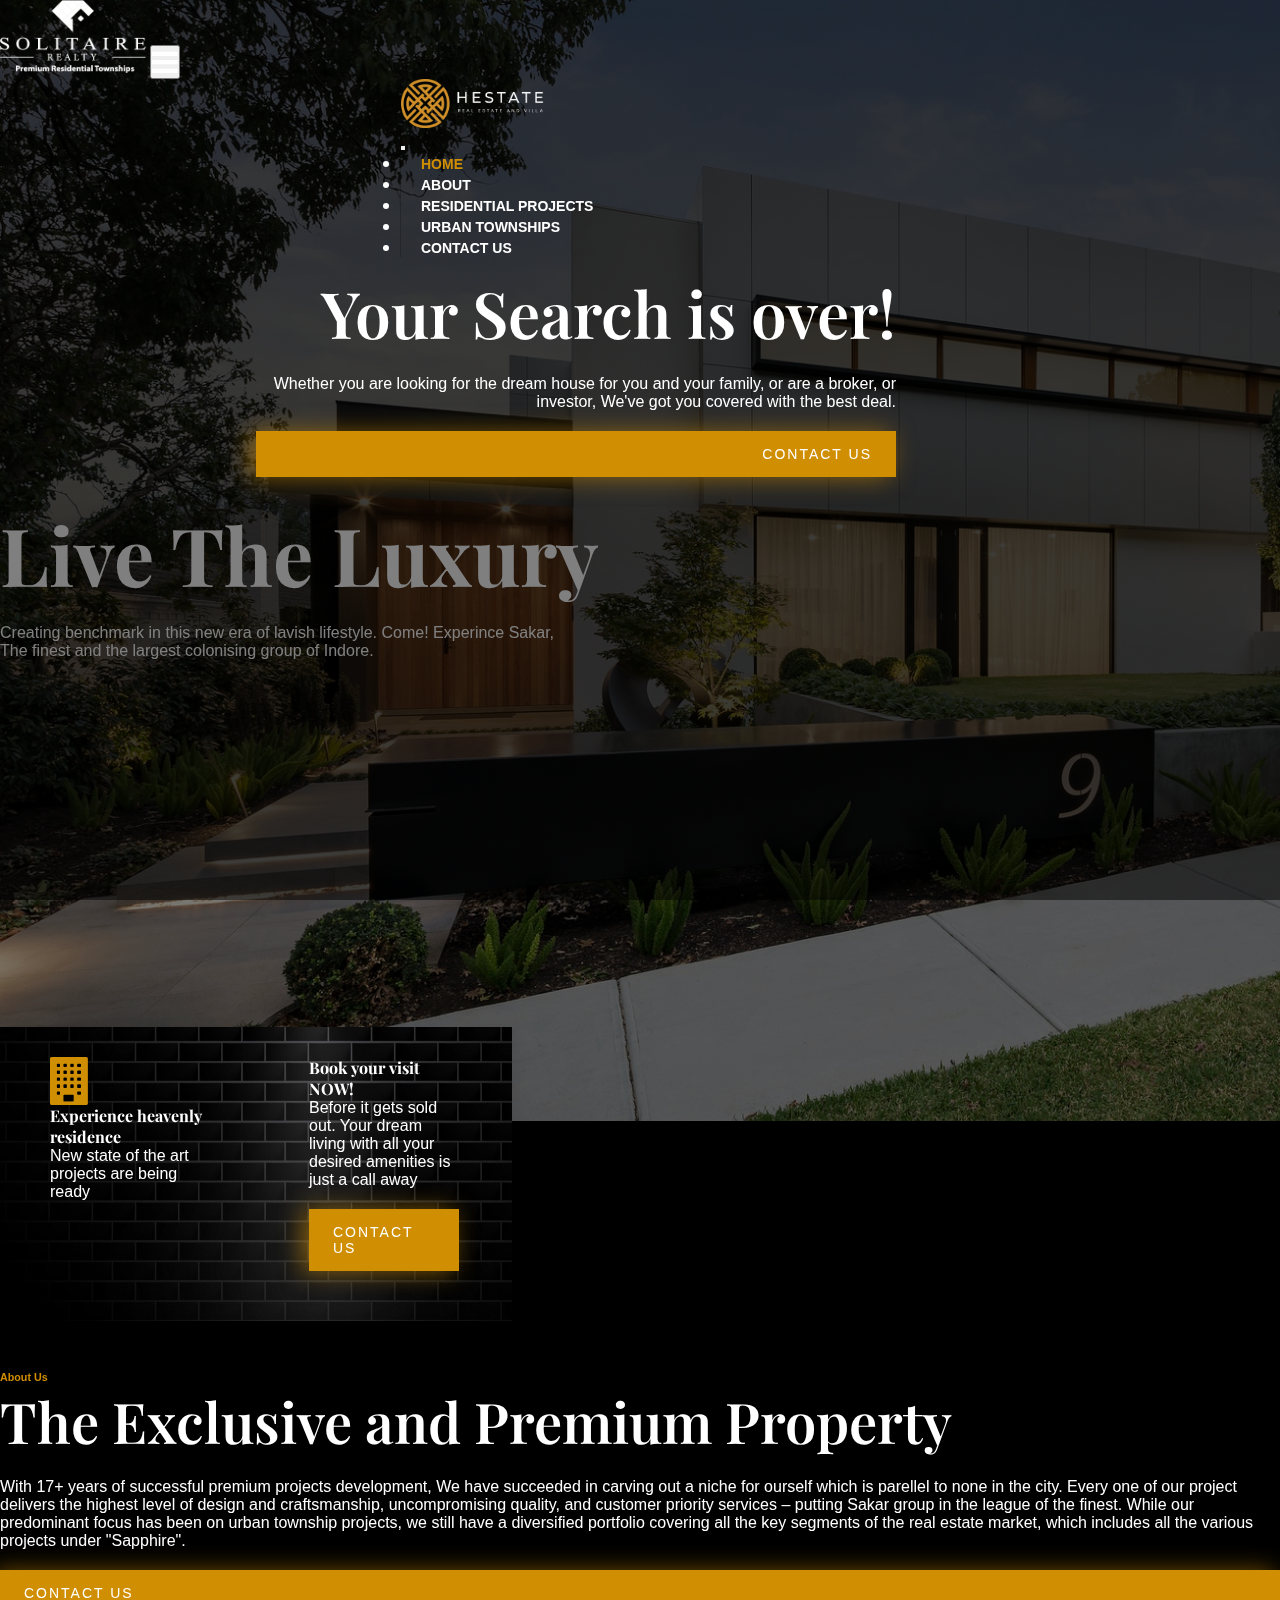
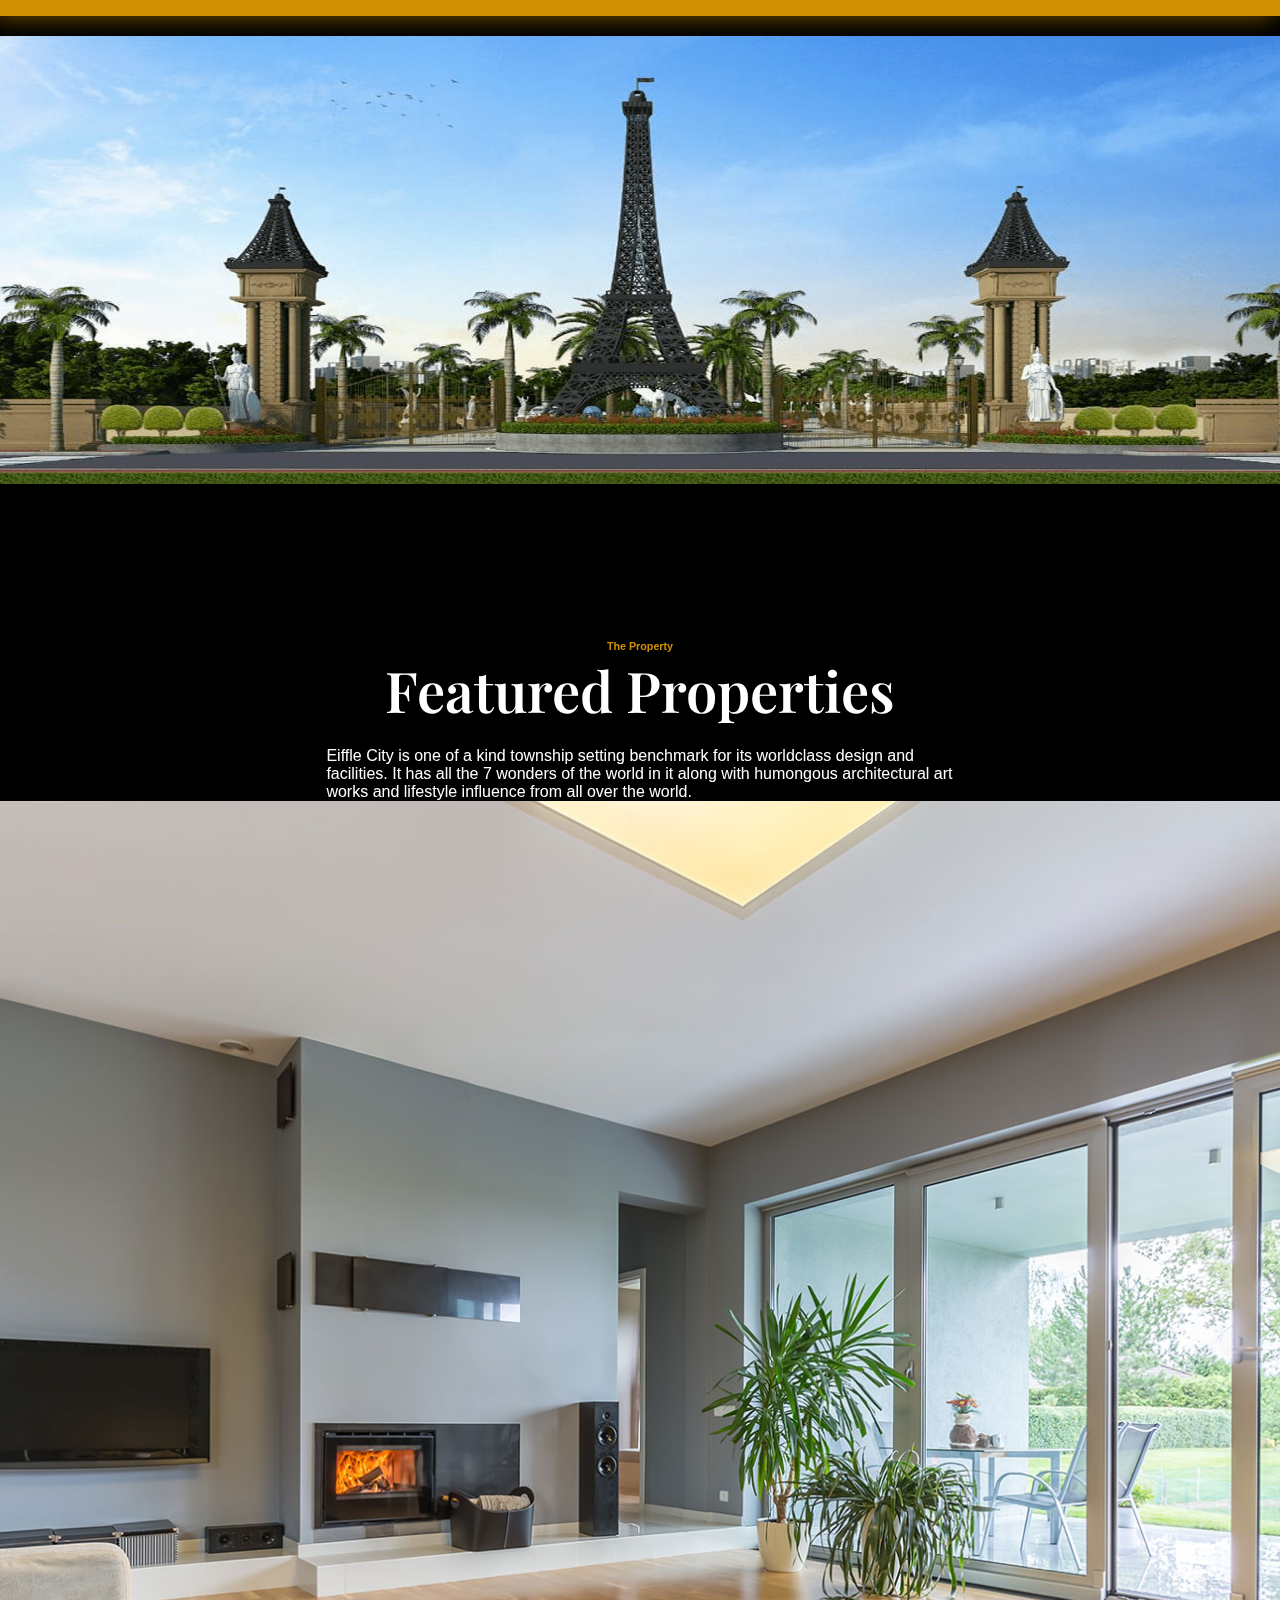
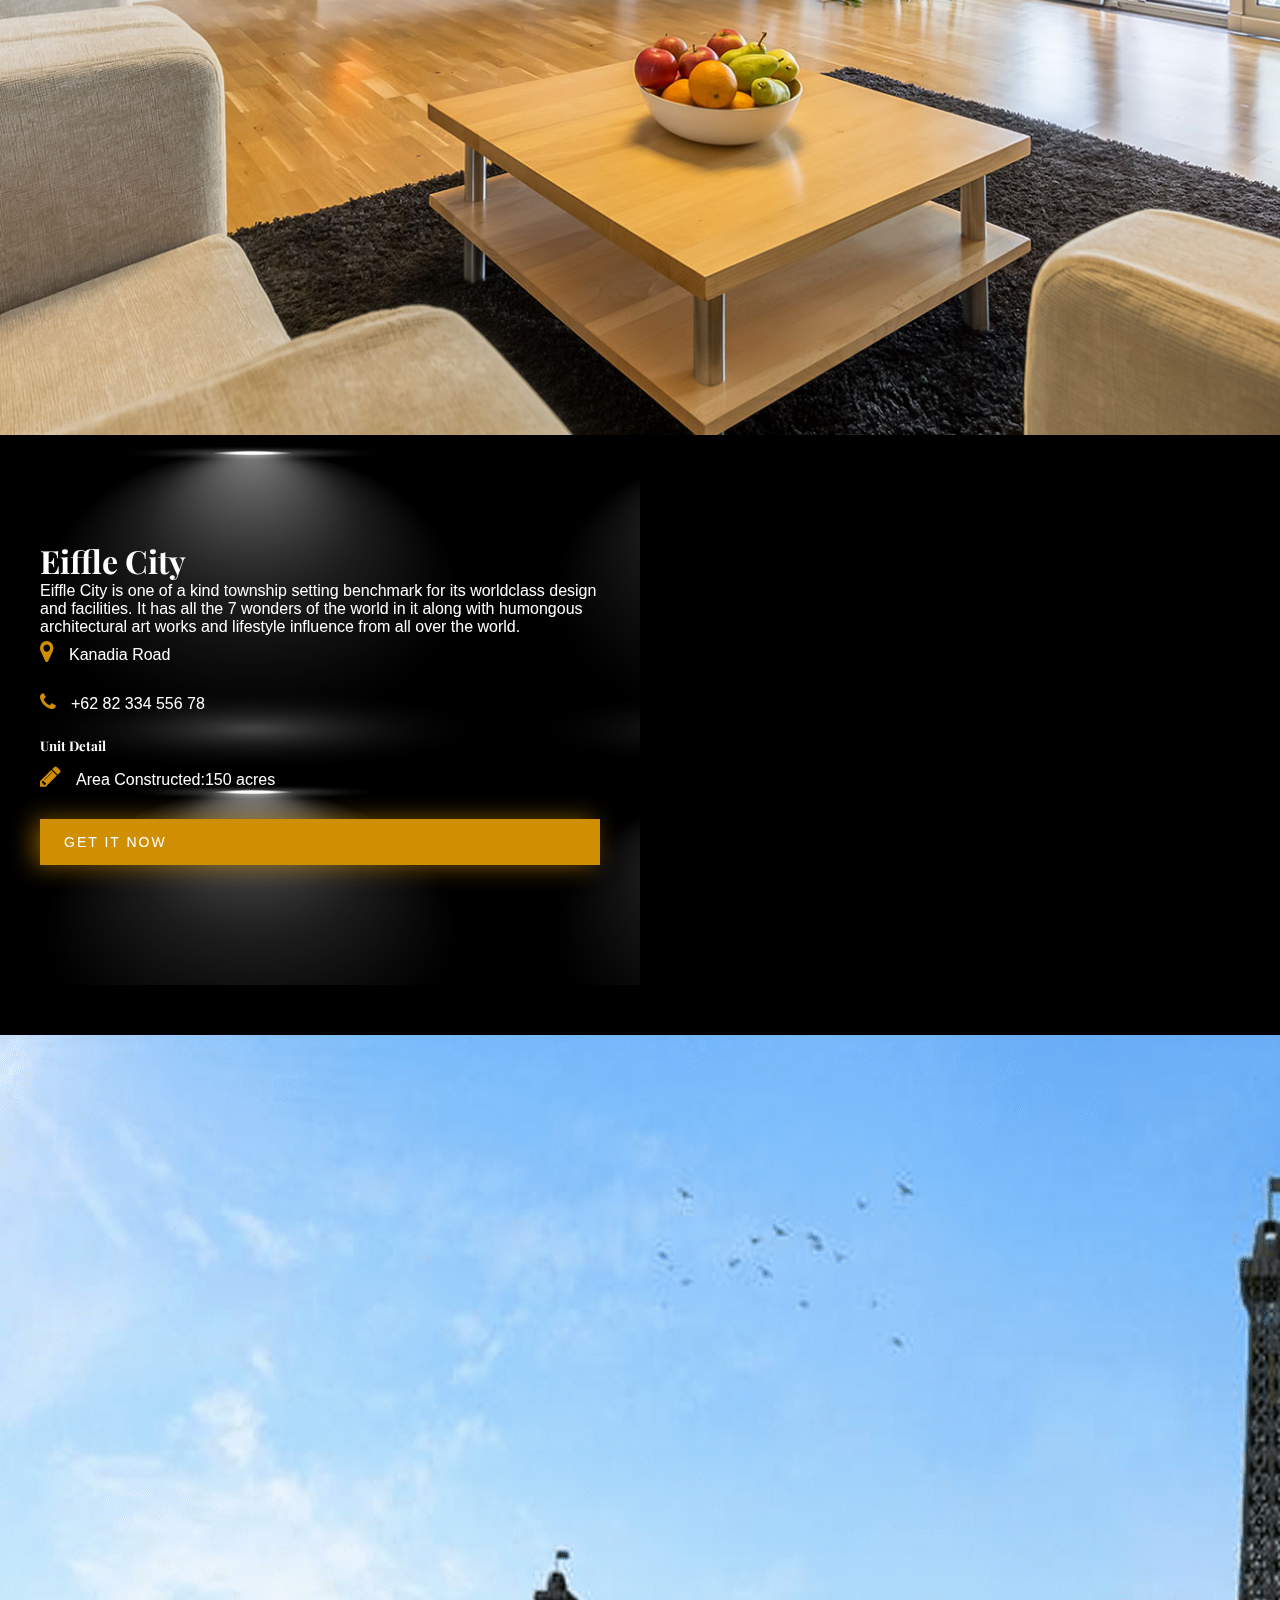
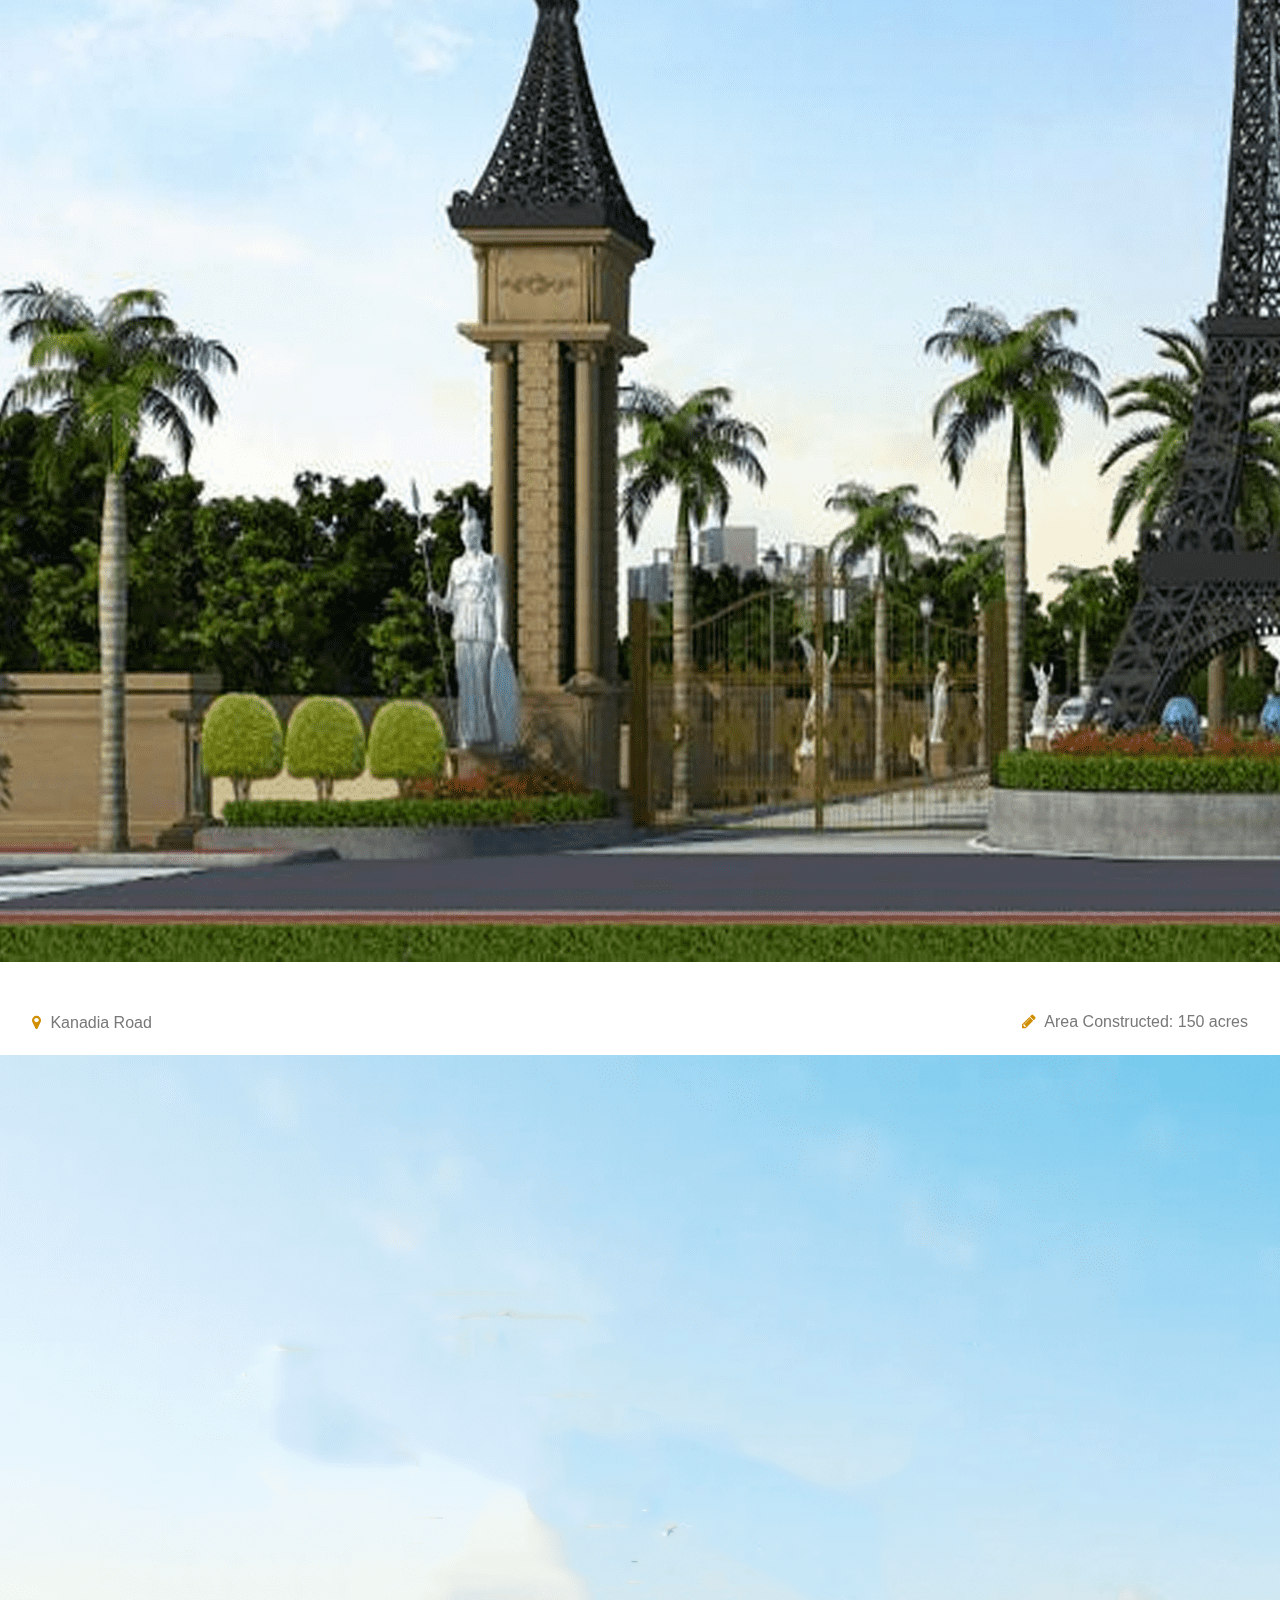
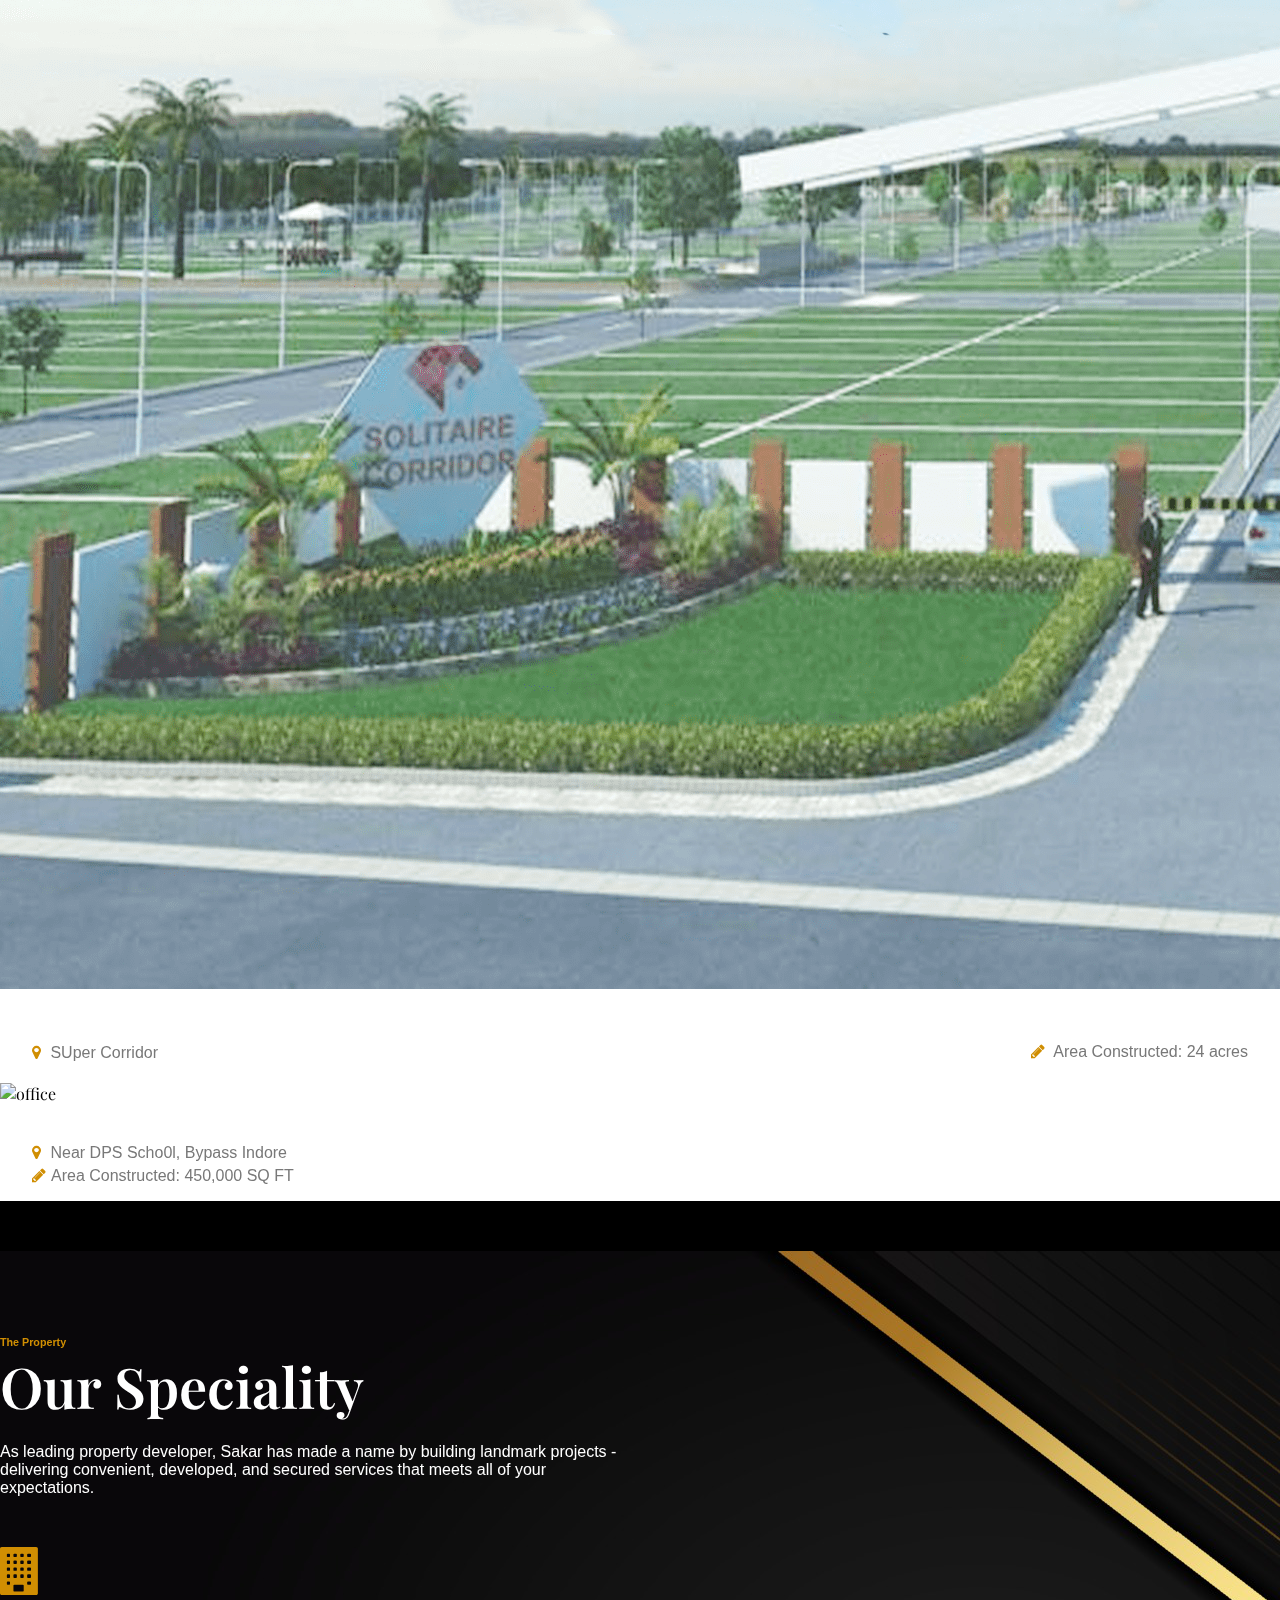
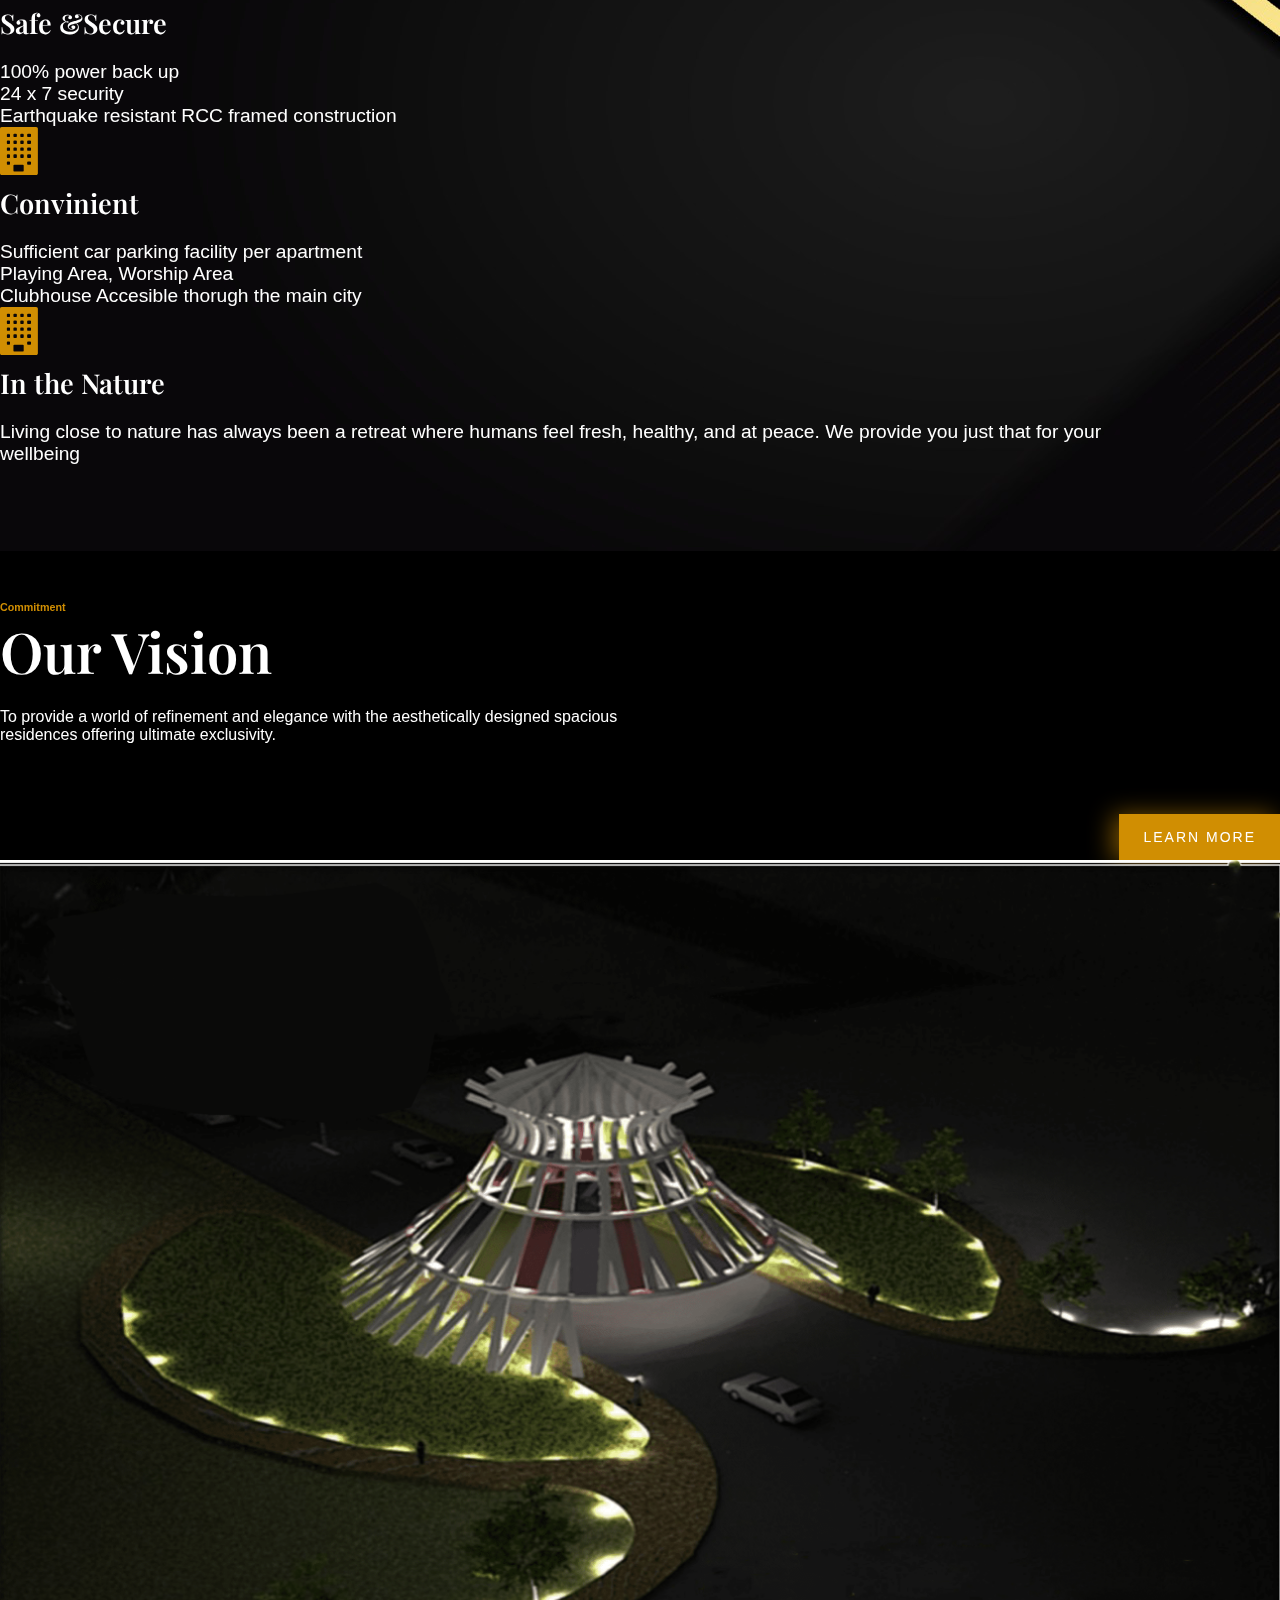
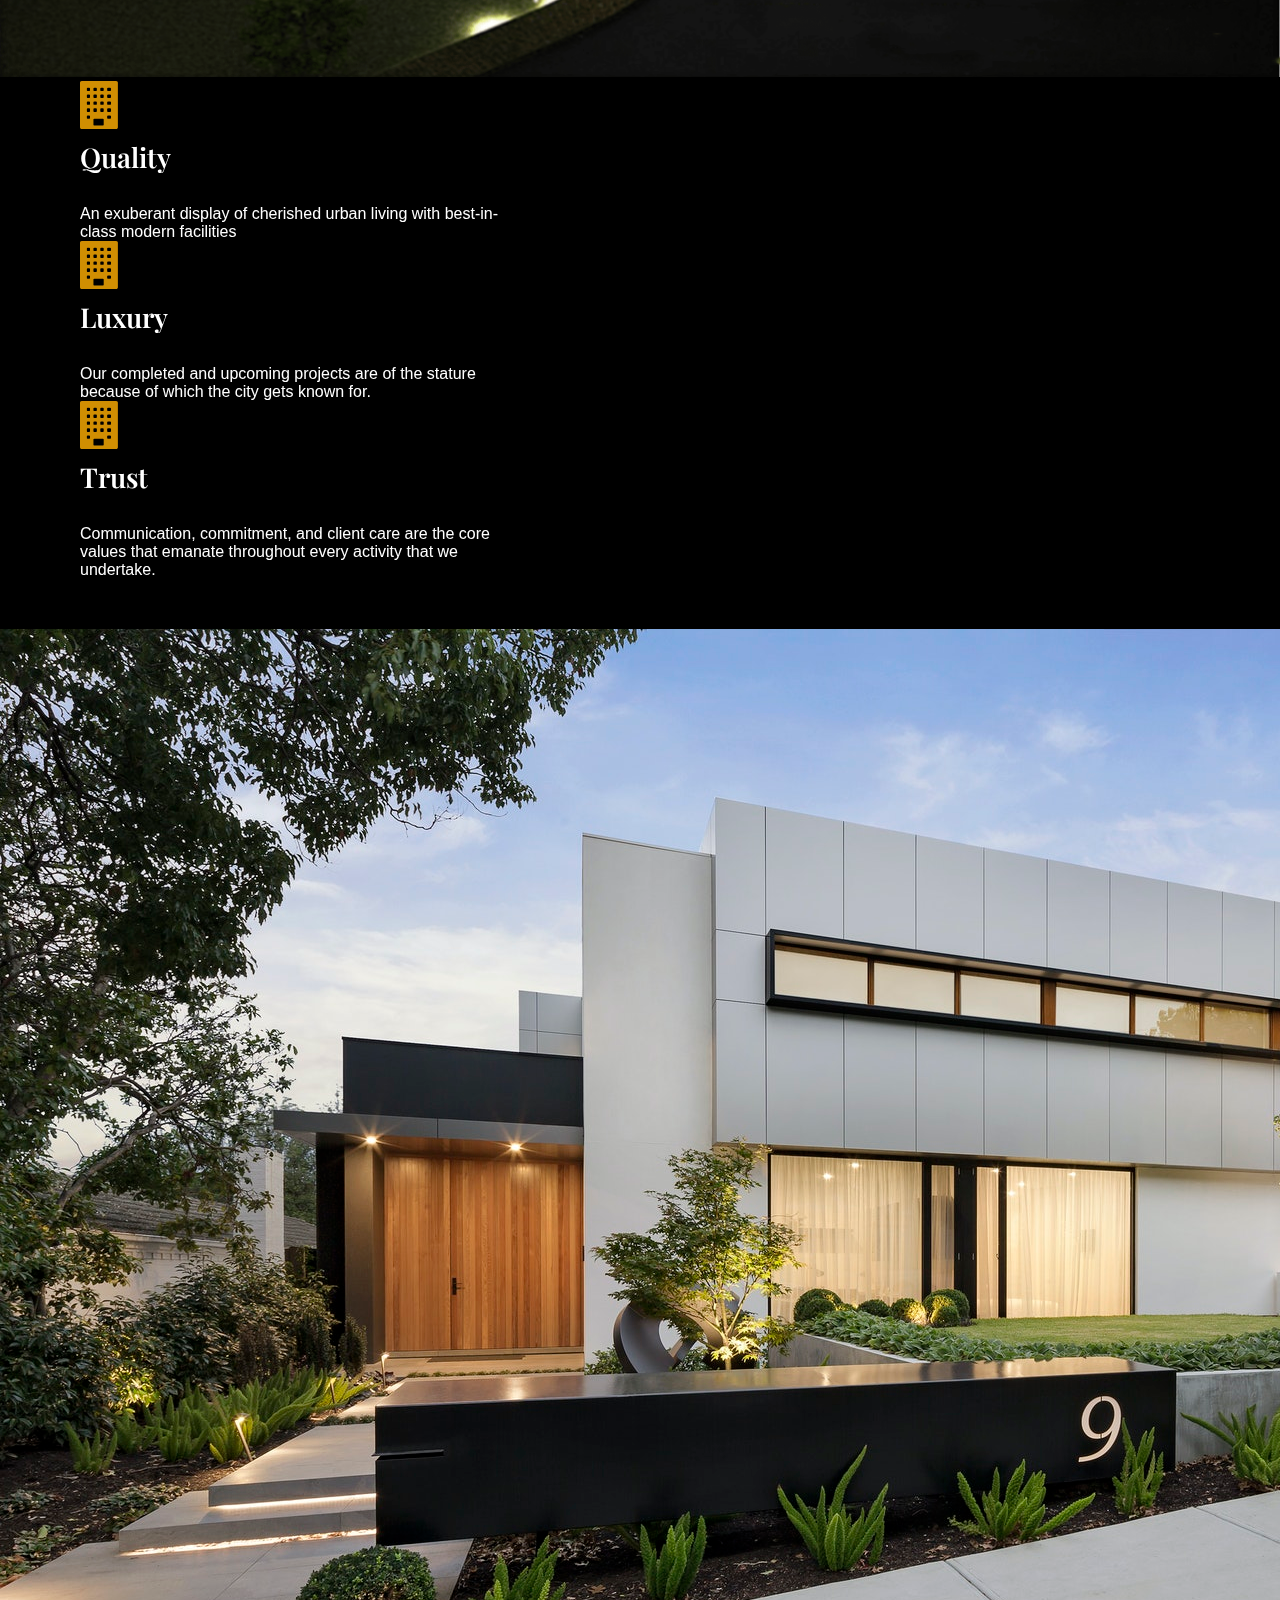
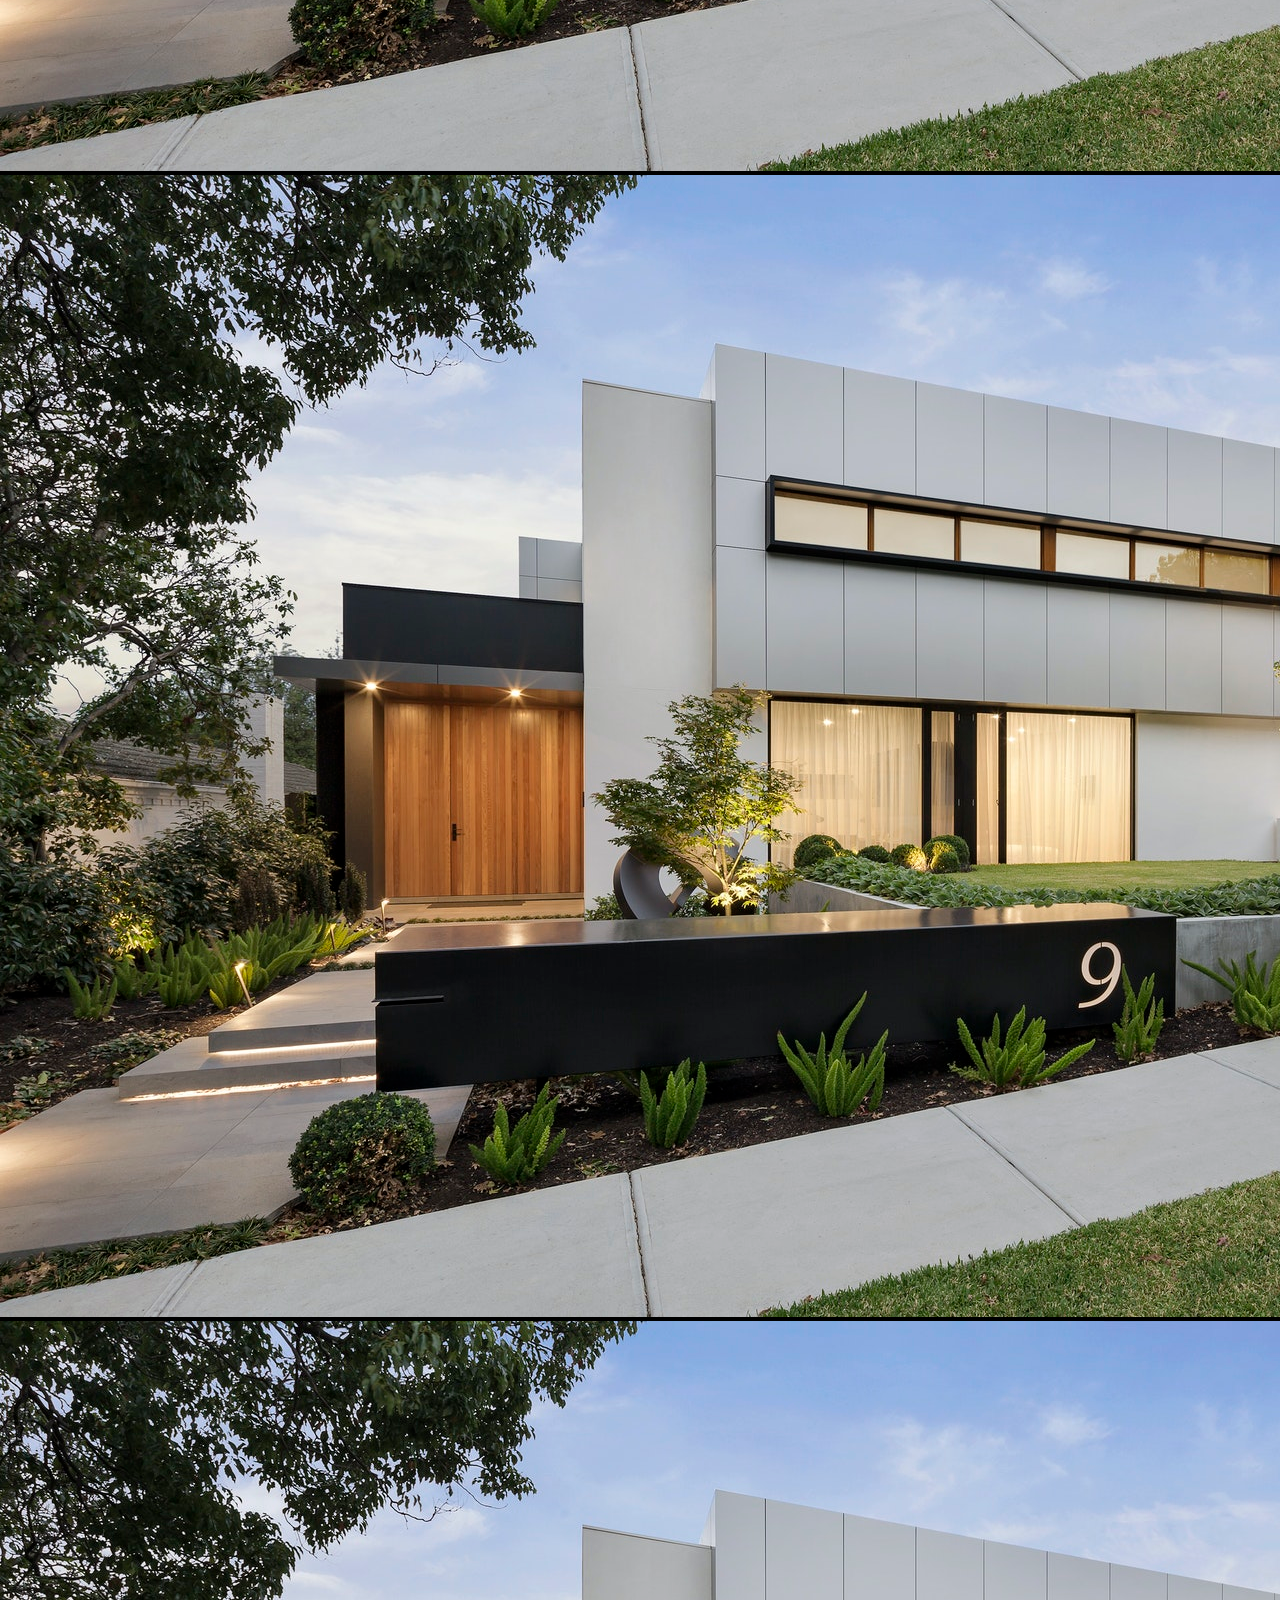
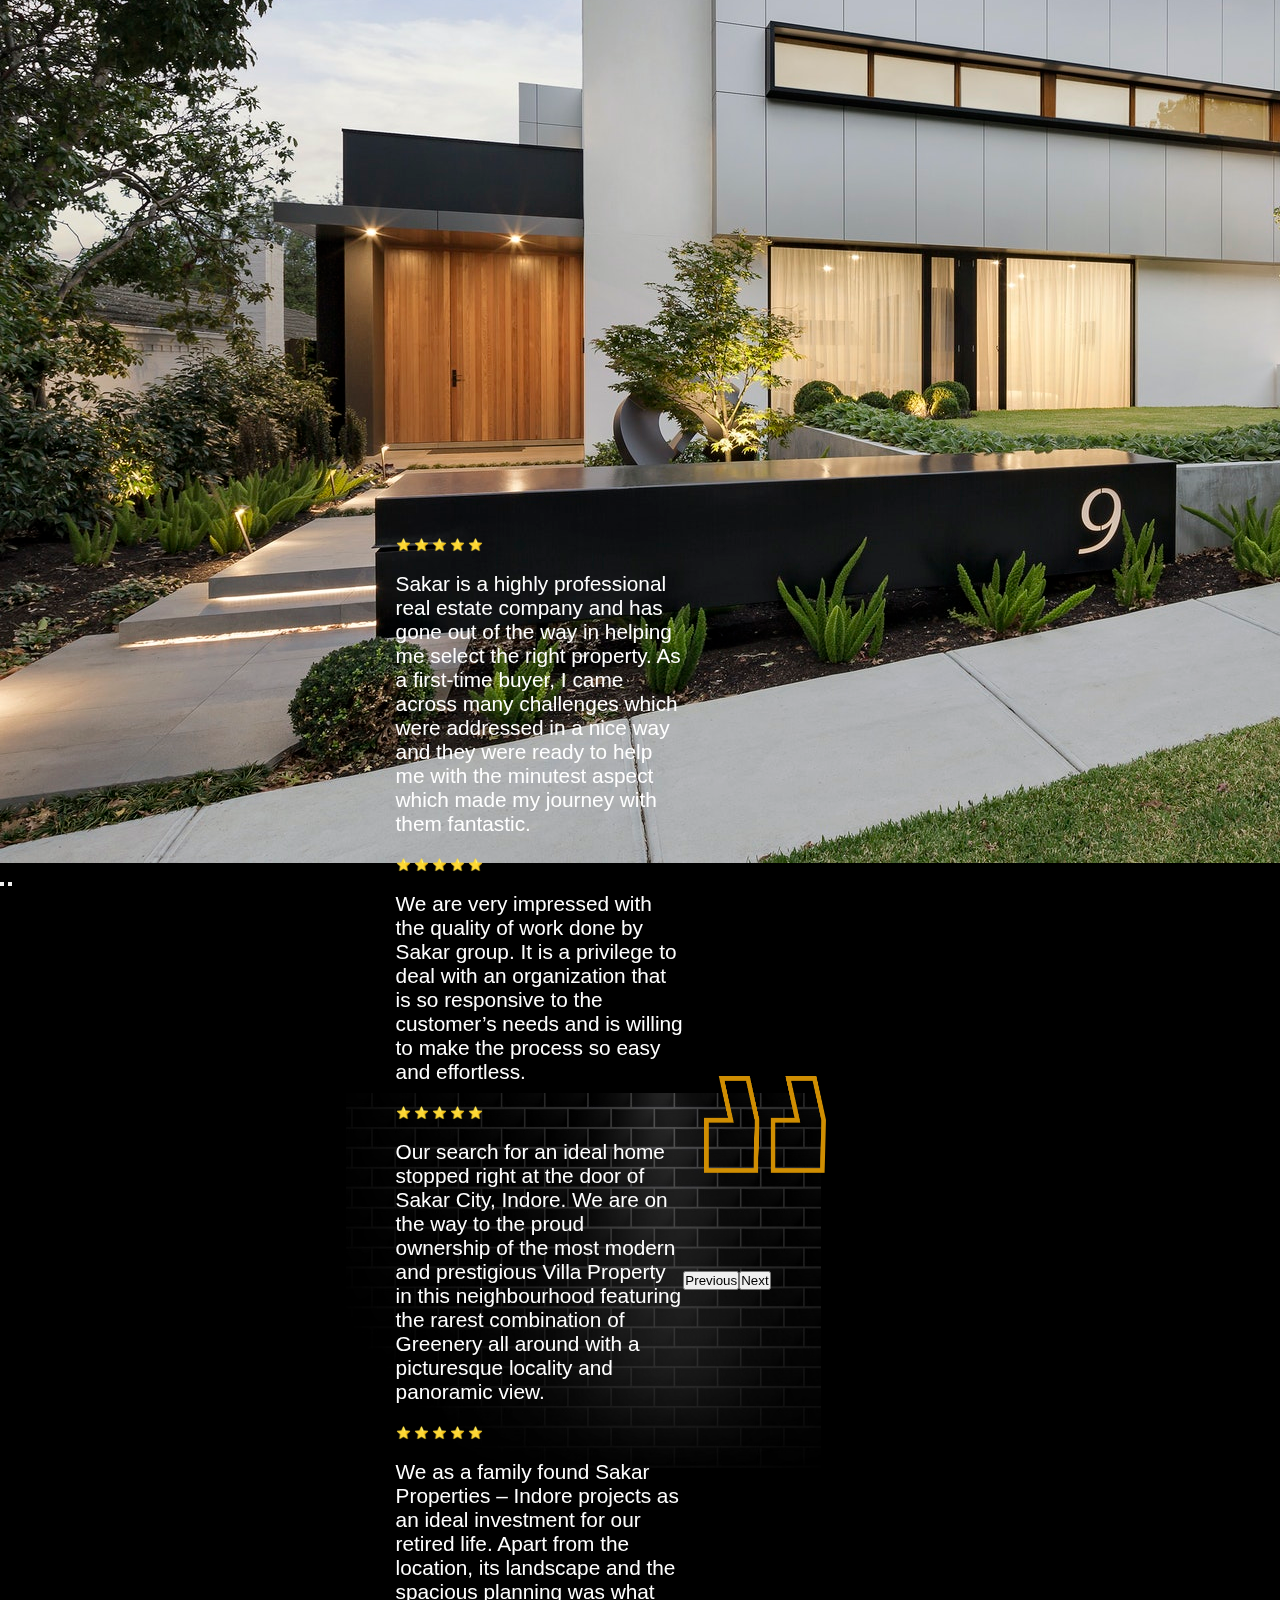
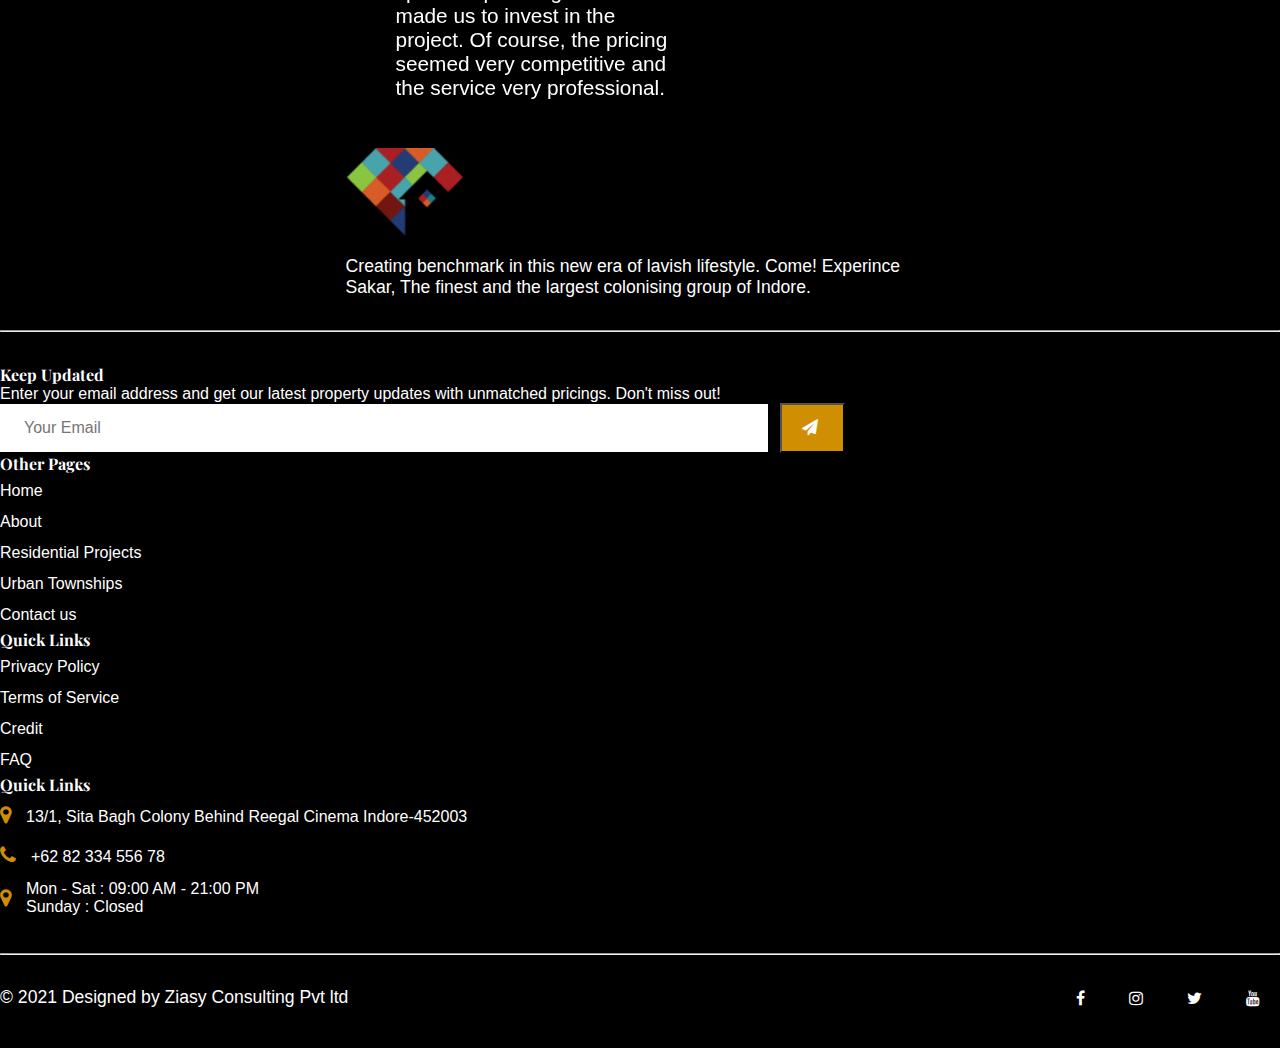
==== commit 070af031: "changes images" ====
--- a/index.html
+++ b/index.html
@@ -11,6 +11,10 @@
       rel="stylesheet"
       integrity="sha384-F3w7mX95PdgyTmZZMECAngseQB83DfGTowi0iMjiWaeVhAn4FJkqJByhZMI3AhiU"
       crossorigin="anonymous"
+    />
+    <link
+      rel="stylesheet"
+      href="https://unpkg.com/swiper@7/swiper-bundle.min.css"
     />
     <link
       rel="stylesheet"
@@ -32,7 +36,7 @@
       </div>
       <div class="banner-shadow"></div>
 
-      <div class="topnav">
+      <!-- <div class="topnav">
         <div class="tleft">
           <a href="https://goo.gl/maps/mjRXwDapv3VWVBw69" target="_blank">
             <i class="fa fa-map-marker"></i>13/1, Sita Bagh Colony Behind Reegal
@@ -55,19 +59,11 @@
             <li>
               <a href="#"><i class="fa fa-youtube"></i></a>
             </li>
-            <li>
-              <a href="#"><i class="fa fa-moon-o" id="icon"></i> </a>
-            </li>
-            <!-- <li>
-              <a href="#">
-                <label class="switch">
-                  <input type="checkbox" />
-                  <span class="slider" id="icon"></span> </label
-              ></a>
-            </li> -->
+          
+           
           </ul>
         </div>
-      </div>
+      </div> -->
 
       <nav class="navbar navbar-light navbar-expand-lg bnav">
         <div class="container">
@@ -117,7 +113,6 @@
                 <li class="nav-item">
                   <a class="nav-link" href="about.html">About </a>
                 </li>
-
                 <li class="nav-item">
                   <a class="nav-link" href="residential.html"
                     >Residential Projects
@@ -172,9 +167,9 @@
             Indore.
           </p>
         </div>
-        <div class="Shadow-img">
+        <!-- <div class="Shadow-img">
           <img src="images/overlay-shape2@2x.png" />
-        </div>
+        </div> -->
         <div class="contact-us">
           <div class="contact-left">
             <div class="elementskit-info-box-icon">
@@ -284,69 +279,75 @@
     <section class="card-demo">
       <div class="container">
         <div class="row">
-          <div class="col-md-4">
-            <div class="card">
-              <img
-                src="image/eifel city.png"
-                class="card-img-top"
-                alt="house"
-              />
-              <div class="card-body">
-                <h5 class="card-title">Eifel City</h5>
-
-                <div class="cardb">
-                  <a href="https://goo.gl/maps/8hXaX3g8te8KkcfC9">
-                    <i class="fa fa-map-marker"></i> Kanadia Road</a
-                  >
-                  <a href="#">
-                    <i class="fa fa-pencil"></i> Area Constructed: 150 acres</a
-                  >
-                </div>
-              </div>
-            </div>
-          </div>
-          <div class="col-md-4">
-            <div class="card">
-              <img
-                src="image/solitaire corridor.png"
-                class="card-img-top"
-                alt="about"
-              />
-              <div class="card-body">
-                <h5 class="card-title">Solitaire Corridor</h5>
-
-                <div class="cardb">
-                  <a href="https://goo.gl/maps/syPaYsWg8wnBLWw58">
-                    <i class="fa fa-map-marker"></i> SUper Corridor</a
-                  >
-                  <a href="#">
-                    <i class="fa fa-pencil"></i> Area Constructed: 24 acres</a
-                  >
-                </div>
-              </div>
-            </div>
-          </div>
-          <div class="col-md-4">
-            <div class="card">
-              <img
-                src="image/Sapphire city.png"
-                class="card-img-top"
-                alt="office"
-              />
-              <div class="card-body">
-                <h5 class="card-title">Sakar Sapphire City</h5>
-
-                <div class="cardb">
-                  <a href="#">
-                    <i class="fa fa-map-marker"></i> Near DPS Scho0l, Bypass
-                    Indore</a
-                  >
-                </div>
-                <div class="cardb py-1">
-                  <a href="#">
-                    <i class="fa fa-pencil"></i>Area Constructed: 450,000 SQ
-                    FT</a
-                  >
+          <div class="swiper card-slider">
+            <div class="swiper-wrapper">
+              <div class="col-md-4 swiper-slide slide">
+                <div class="card">
+                  <img
+                    src="image/eifel city.png"
+                    class="card-img-top"
+                    alt="house"
+                  />
+                  <div class="card-body">
+                    <h5 class="card-title">Eifel City</h5>
+
+                    <div class="cardb">
+                      <a href="https://goo.gl/maps/8hXaX3g8te8KkcfC9">
+                        <i class="fa fa-map-marker"></i> Kanadia Road</a
+                      >
+                      <a href="#">
+                        <i class="fa fa-pencil"></i> Area Constructed: 150
+                        acres</a
+                      >
+                    </div>
+                  </div>
+                </div>
+              </div>
+              <div class="col-md-4 swiper-slide slide">
+                <div class="card">
+                  <img
+                    src="image/solitaire corridor.png"
+                    class="card-img-top"
+                    alt="about"
+                  />
+                  <div class="card-body">
+                    <h5 class="card-title">Solitaire Corridor</h5>
+
+                    <div class="cardb">
+                      <a href="https://goo.gl/maps/syPaYsWg8wnBLWw58">
+                        <i class="fa fa-map-marker"></i> SUper Corridor</a
+                      >
+                      <a href="#">
+                        <i class="fa fa-pencil"></i> Area Constructed: 24
+                        acres</a
+                      >
+                    </div>
+                  </div>
+                </div>
+              </div>
+              <div class="col-md-4 swiper-slide slide">
+                <div class="card">
+                  <img
+                    src="image/Sapphire city.png"
+                    class="card-img-top"
+                    alt="office"
+                  />
+                  <div class="card-body">
+                    <h5 class="card-title">Sakar Sapphire City</h5>
+
+                    <div class="cardb">
+                      <a href="#">
+                        <i class="fa fa-map-marker"></i> Near DPS Scho0l, Bypass
+                        Indore</a
+                      >
+                    </div>
+                    <div class="cardb">
+                      <a href="#">
+                        <i class="fa fa-pencil"></i>Area Constructed: 450,000 SQ
+                        FT</a
+                      >
+                    </div>
+                  </div>
                 </div>
               </div>
             </div>
@@ -576,9 +577,9 @@
             <a href="#">Contact US</a>
           </div>
         </div>
-        <div class="over-img">
+        <!-- <div class="over-img">
           <img src="images/small-left-overlay-shape@2x.png" />
-        </div>
+        </div> -->
       </div>
     </div>
 
@@ -819,9 +820,9 @@
 
     <!-- footer -->
     <footer>
-      <div class="foo-img">
+      <!-- <div class="foo-img">
         <img src="images/footer-overlay.png" />
-      </div>
+      </div> -->
       <div class="container">
         <div class="ftop text-center">
           <a href="#">
@@ -868,8 +869,9 @@
             <ul>
               <li><a href="index.html">Home</a></li>
               <li><a href="about.html">About</a></li>
-              <li><a href="career.html">Careers</a></li>
-              <li><a href="contact.html">Contact</a></li>
+              <li><a href="career.html"> Residential Projects </a></li>
+              <li><a href="career.html"> Urban Townships</a></li>
+              <li><a href="contact.html">Contact us</a></li>
             </ul>
           </div>
           <div class="col-md-2 col-sm-6 col-xs-12">
@@ -941,8 +943,8 @@
       integrity="sha384-DfXdz2htPH0lsSSs5nCTpuj/zy4C+OGpamoFVy38MVBnE+IbbVYUew+OrCXaRkfj"
       crossorigin="anonymous"
     ></script>
-
-    <script src="https://cdnjs.cloudflare.com/ajax/libs/slick-carousel/1.6.0/slick.js"></script>
+    <script src="https://unpkg.com/swiper@7/swiper-bundle.min.js"></script>
+    <!-- <script src="https://cdnjs.cloudflare.com/ajax/libs/slick-carousel/1.6.0/slick.js"></script>
     <script>
       $(document).ready(function () {
         $(".customer-logos").slick({
@@ -972,7 +974,36 @@
       $(document).ready(function () {
         $(".toast").toast("show");
       });
+    </script> -->
+    <!-- <script src="./index.js"></script> -->
+    <script>
+      var swiper = new Swiper(".card-slider", {
+        centeredSlides: false,
+        loop: true,
+        spaceBetween: 20,
+        autoplay: {
+          delay: 9500,
+          disableOnInteraction: false,
+        },
+        navigation: {
+          nextEl: ".swiper-button-next",
+          prevEl: ".swiper-button-prev",
+        },
+        breakpoints: {
+          0: {
+            slidesPerView: 1,
+          },
+          450: {
+            slidesPerView: 2,
+          },
+          768: {
+            slidesPerView: 2,
+          },
+          1200: {
+            slidesPerView: 3,
+          },
+        },
+      });
     </script>
-    <script src="./index.js"></script>
   </body>
 </html>
--- a/style.css
+++ b/style.css
@@ -5,12 +5,12 @@
 }
 body {
   font-family: "Playfair Display", serif;
-  background: var(--background-color);
+  background: #000;
 }
 :root {
   --background-color: #fff;
   --background-eiffle: #fff;
-  --heading-color: #000;
+  --heading-color: #fff;
 
   --secondary-color: #787878;
   --golden-color: #d08e02;
@@ -24,30 +24,15 @@
   --box-shadow: 0px 5px 15px 0px rgb(0 0 0 / 10%);
   --opacity-shadow: 1;
 }
-.dark-theme {
-  --background-color: #000;
-  --background-eiffle: #a9a9a9;
-  --heading-color: #fff;
-  --secondary-color: #fff;
-  --golden-color: #d08e02;
-  --featured-color: #000;
-  --test-color: #000;
-  --visibility: hidden;
-  --footer: transparent;
-  --background: transparent;
-  --border: #fff;
-  --fcolor: #000;
-  --box-shadow: -6px 1px 25px 0px rgb(208 142 2 / 58%);
-  --opacity-shadow: 0;
-}
+
 li.changer {
   list-style: none;
   display: none;
 }
 p {
   font-size: 1.2rem;
-  color: var(--secondary-color);
   font-family: sans-serif;
+  color:#fff;
 }
 h6 {
   color: #d08e02;
@@ -101,8 +86,9 @@
   border: 0;
 }
 nav.navbar.navbar-light.navbar-expand-lg.bnav {
-  position: absolute;
-  top: 70px;
+  position:fixed;
+  z-index: 1000;
+  top: 0px;
   width: 100%;
 }
 .tleft a {
@@ -241,6 +227,7 @@
 }
 .contact-us {
   box-shadow: var(--box-shadow);
+  background:url(images/b-brick.jpg);
   margin-top: 0px;
   margin-bottom: -200px;
   position: absolute;
@@ -249,14 +236,14 @@
   max-width: 30%;
 }
 .contact-left {
-  background: var(--background-color);
-  color: var(--heading-color);
+  background:transparent;
+  color: #fff;
   padding: 50px 45px;
   width: 50%;
 }
 .contact-right {
-  background: var(--background-color);
-  color: var(--heading-color);
+  background: transparent;
+  color: #fff;
   padding: 50px 45px;
   width: 50%;
 }
@@ -547,23 +534,23 @@
   justify-content: center;
 }
 .feature .col-md-6.w-4 {
-  background: var(--background-eiffle);
+  background: url(images/b-spotlight.jpg);
   display: block;
   padding: 100px 40px;
 }
 
 .fcontent h4 {
   font-size: 2rem;
-  color: var(--heading-color);
+  color: #fff;
 }
 .fcontent a {
   text-decoration: none;
-  color: var(--secondary-color);
+  color: #fff;
 }
 
 .flcontent h5 {
   padding: 20px 0 0;
-  color: var(--heading-color);
+  color: #fff;
 }
 i.fa.fa-map-marker,
 i.fa.fa-phone {
@@ -577,7 +564,7 @@
 }
 .top a {
   text-decoration: none;
-  color: var(--secondary-color);
+  color: #fff;
   padding: 0 80px 0 0;
 }
 .top .fa {
@@ -615,26 +602,26 @@
 }
 .card-demo .card-body {
   flex: 1 1 auto;
-  padding: 1rem 0rem;
+  padding: 1rem 2rem;
   color: var(--heading-color);
 }
 /* benefits */
 section.benefits {
   /* background-image: url(images/white-plaster-texture.jpg); */
-  background-image: url(images/white-plaster.png);
+  background-image: url(images/vector-plaster.png);
   padding: 50px 0;
   height: 80vh;
   display: flex;
   align-items: center;
   /* background: var(--none); */
 }
-section.sbenefits {
+/* section.sbenefits {
   background-image: url(images/white-plaster-texture.jpg);
   padding: 50px 0;
   height: auto;
   display: flex;
   align-items: center;
-}
+} */
 .bcontent.text-left {
   width: 50%;
   padding: 0 0 50px;
@@ -645,11 +632,11 @@
 .bcontent.text-left h2,
 .bcontent.text-left p,
 .bcontents h2 {
-  color: var(--fcolor);
+  color: #fff;
 }
 .bcontents ul li {
   font-size: 1.2rem;
-  color: var(--fcolor);
+  color: #fff;
   font-family: sans-serif;
 }
 /* slider carousel */
@@ -668,7 +655,7 @@
   position: absolute;
   top: 30%;
   left: 30%;
-  background-color: var(--background-color);
+  background: url(images/b-brick.jpg);
   display: flex;
   align-items: center;
   justify-content: center;
@@ -692,7 +679,7 @@
 }
 .review p.py-2 {
   font-size: 1.3rem;
-  color: var(--secondary-color);
+  color: #fff;
 }
 .avatar {
   max-width: 75px;
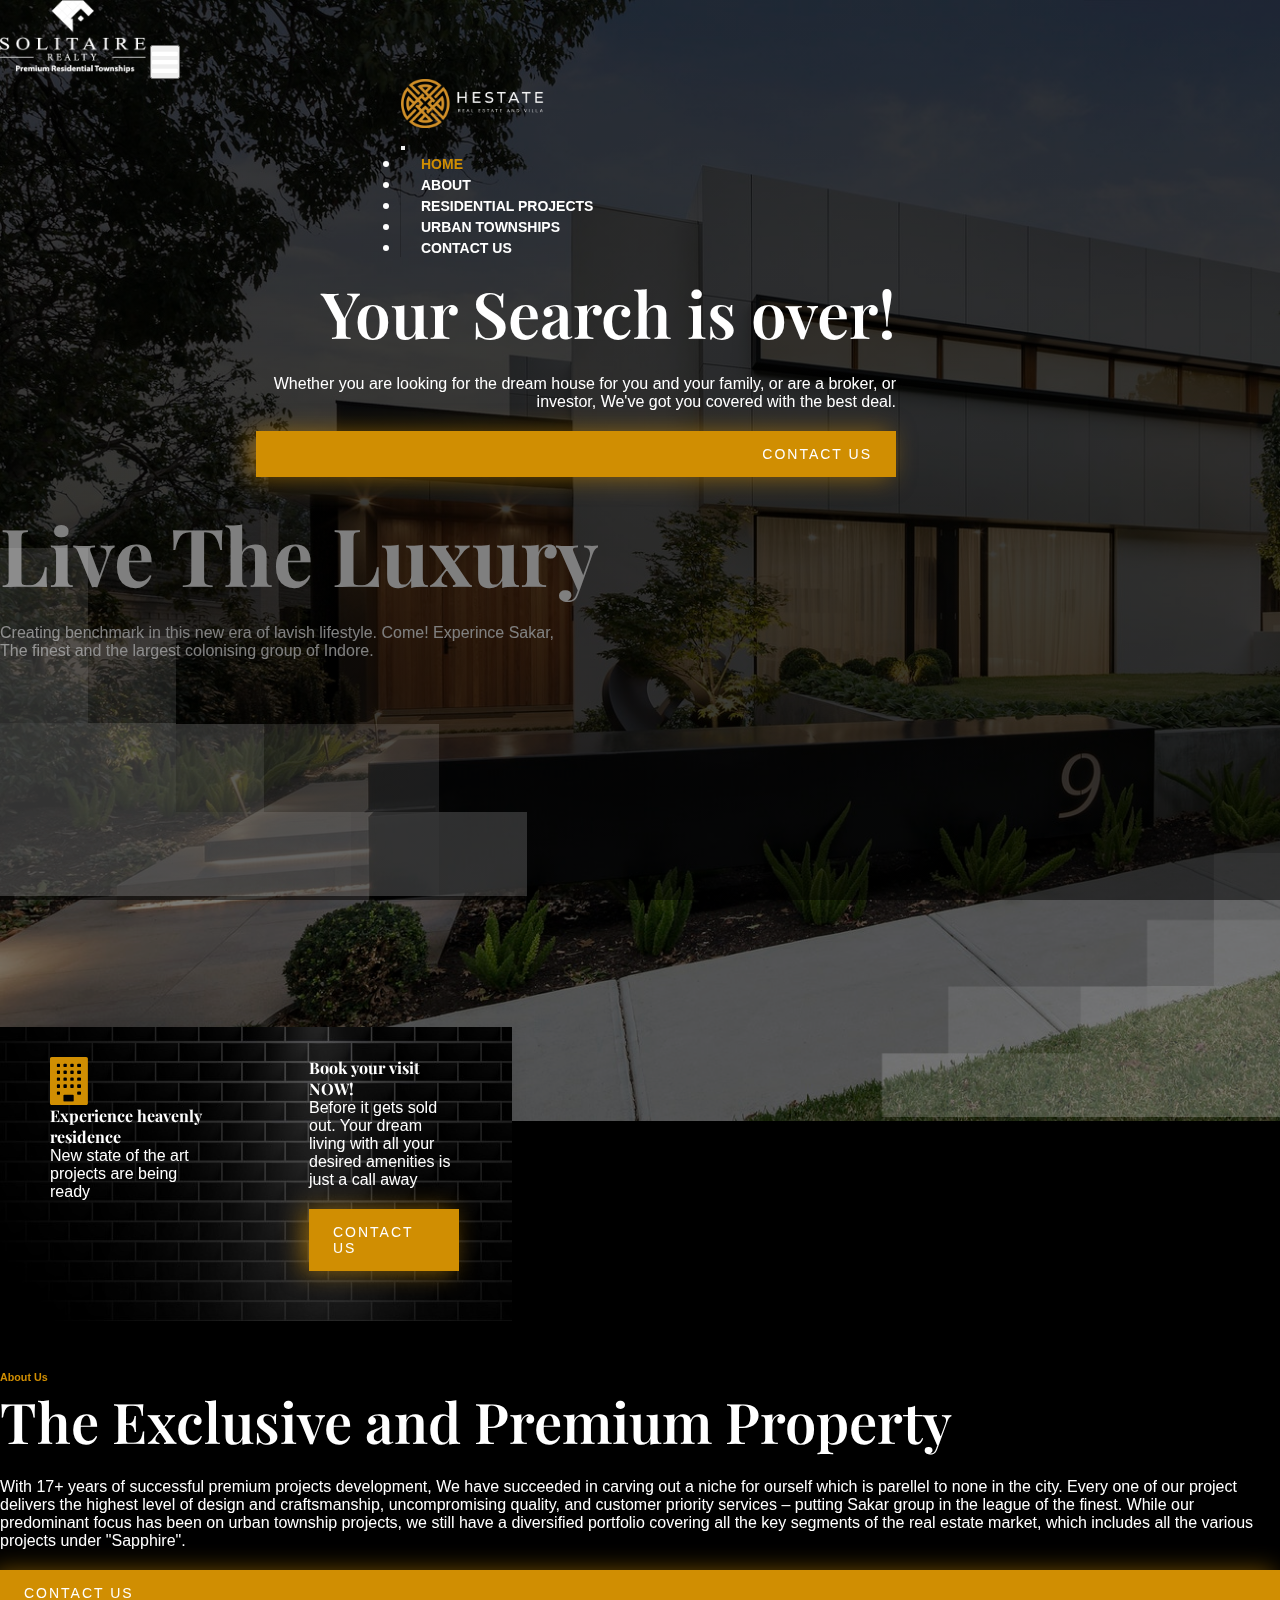
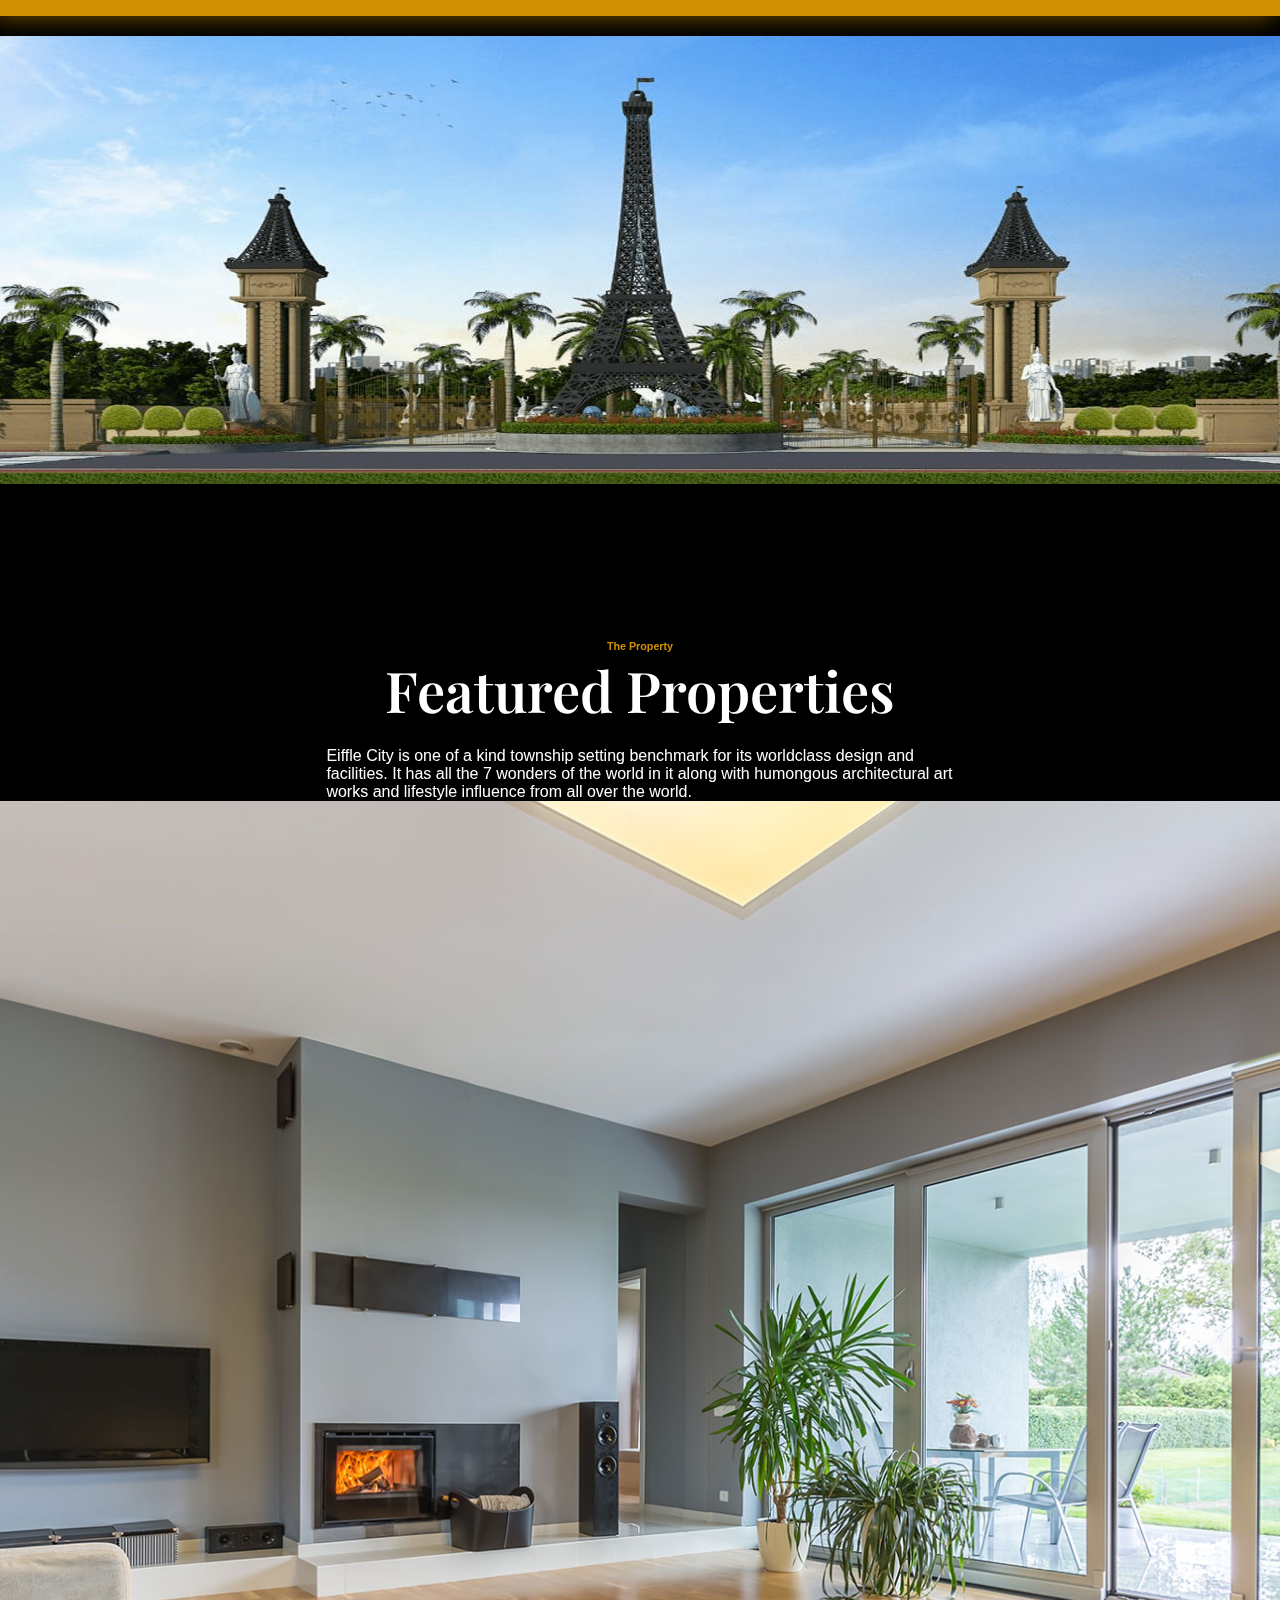
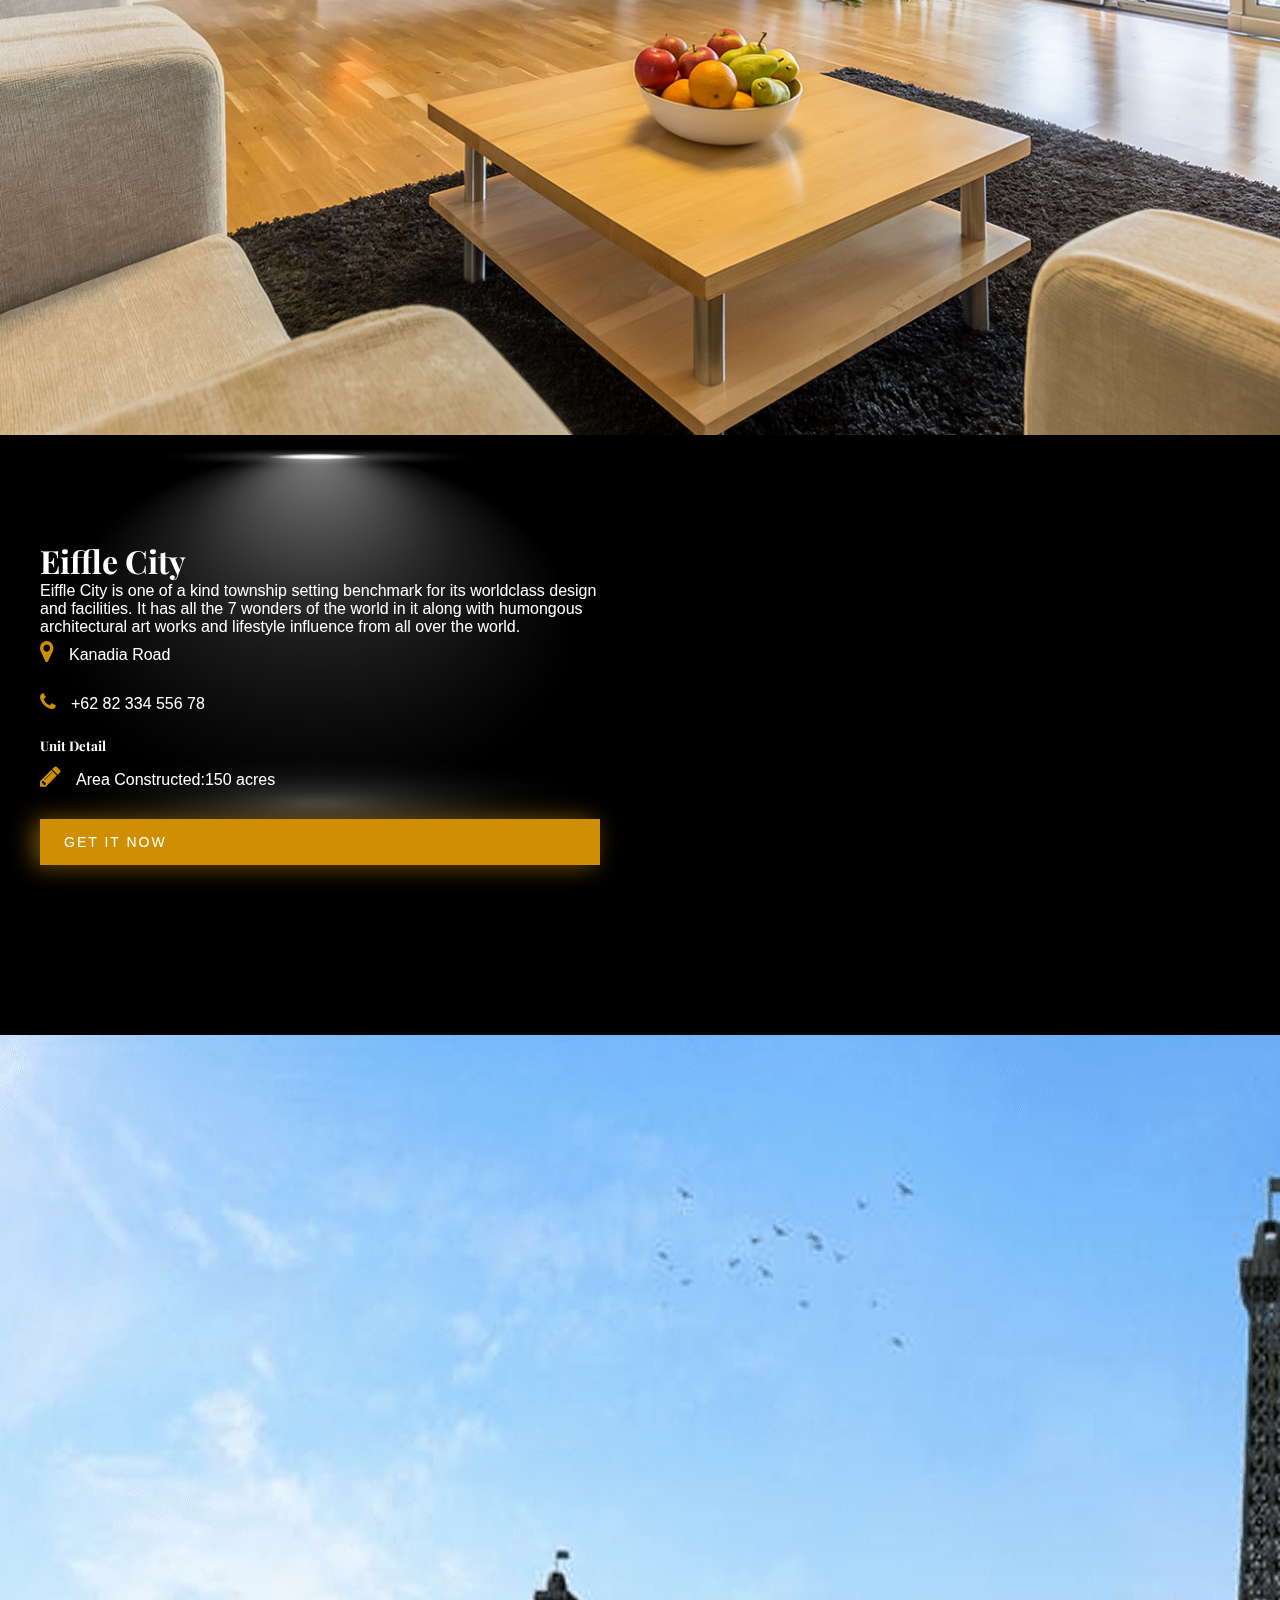
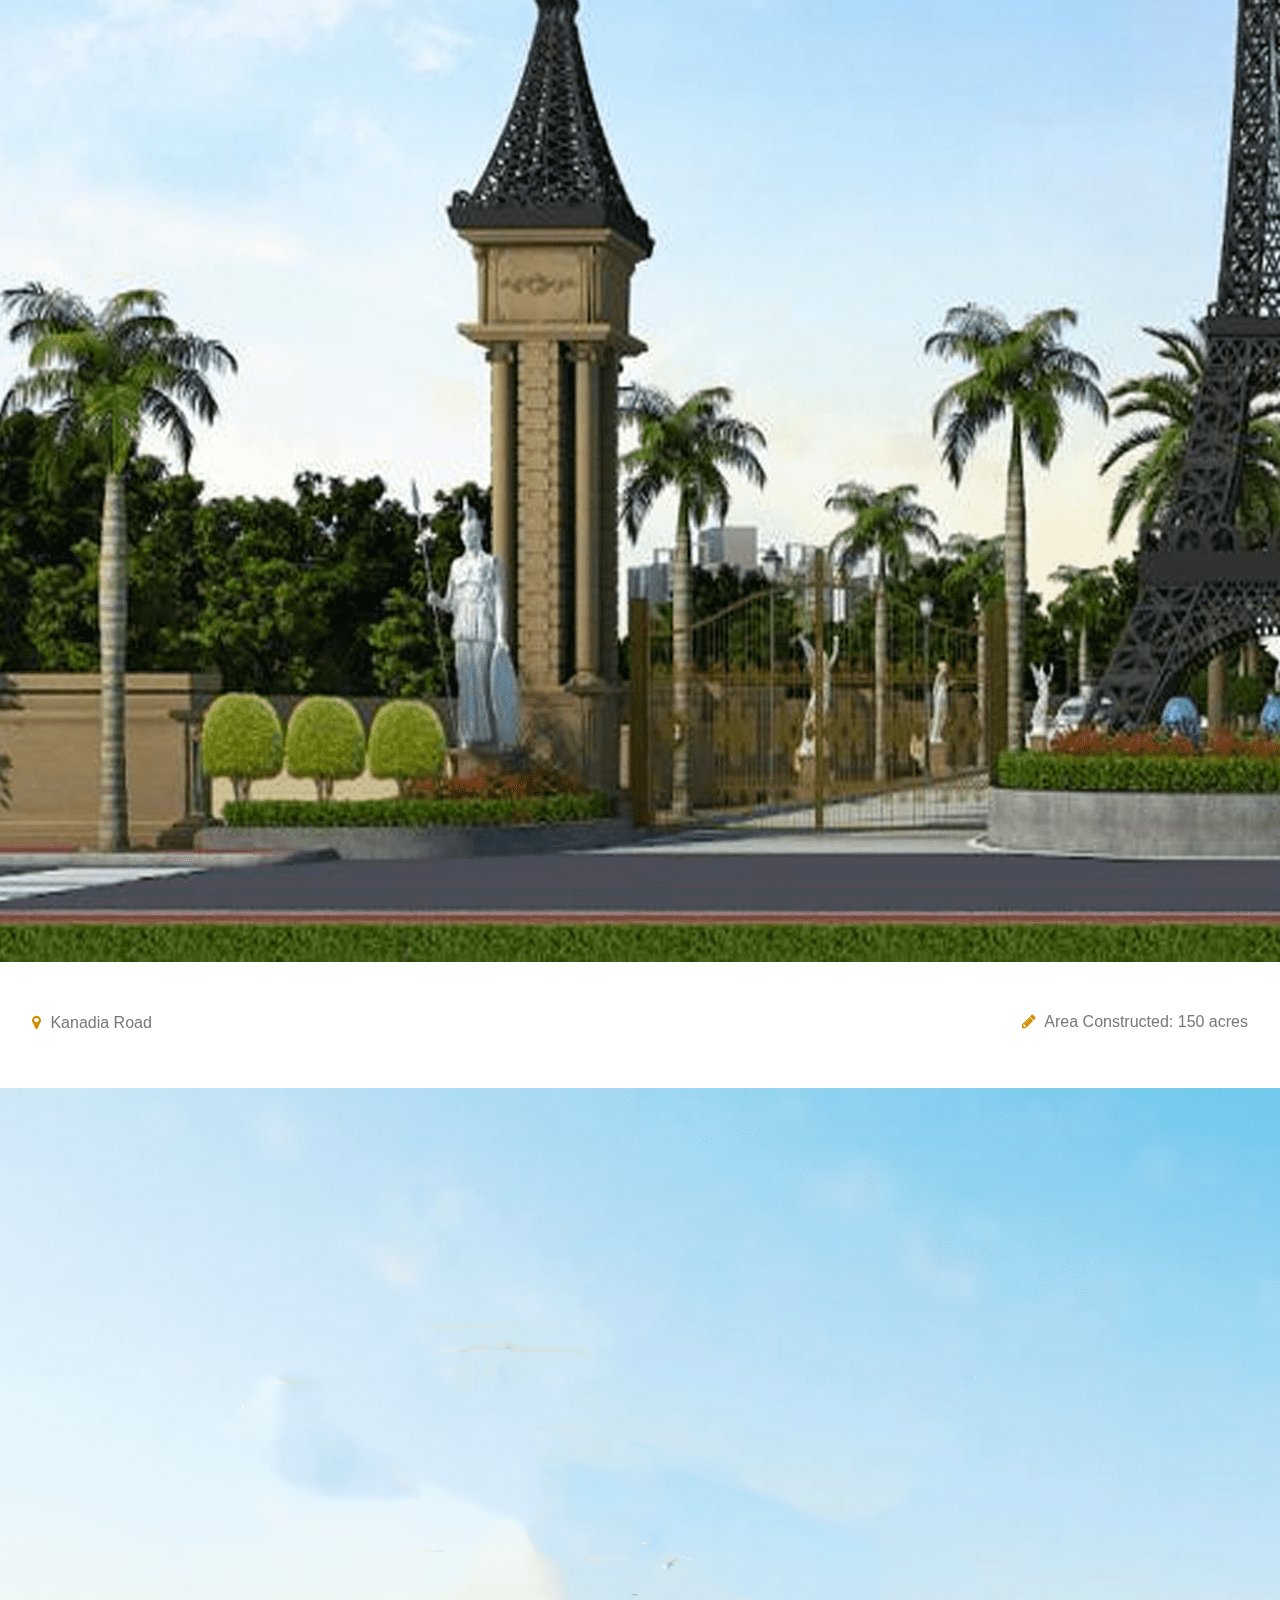
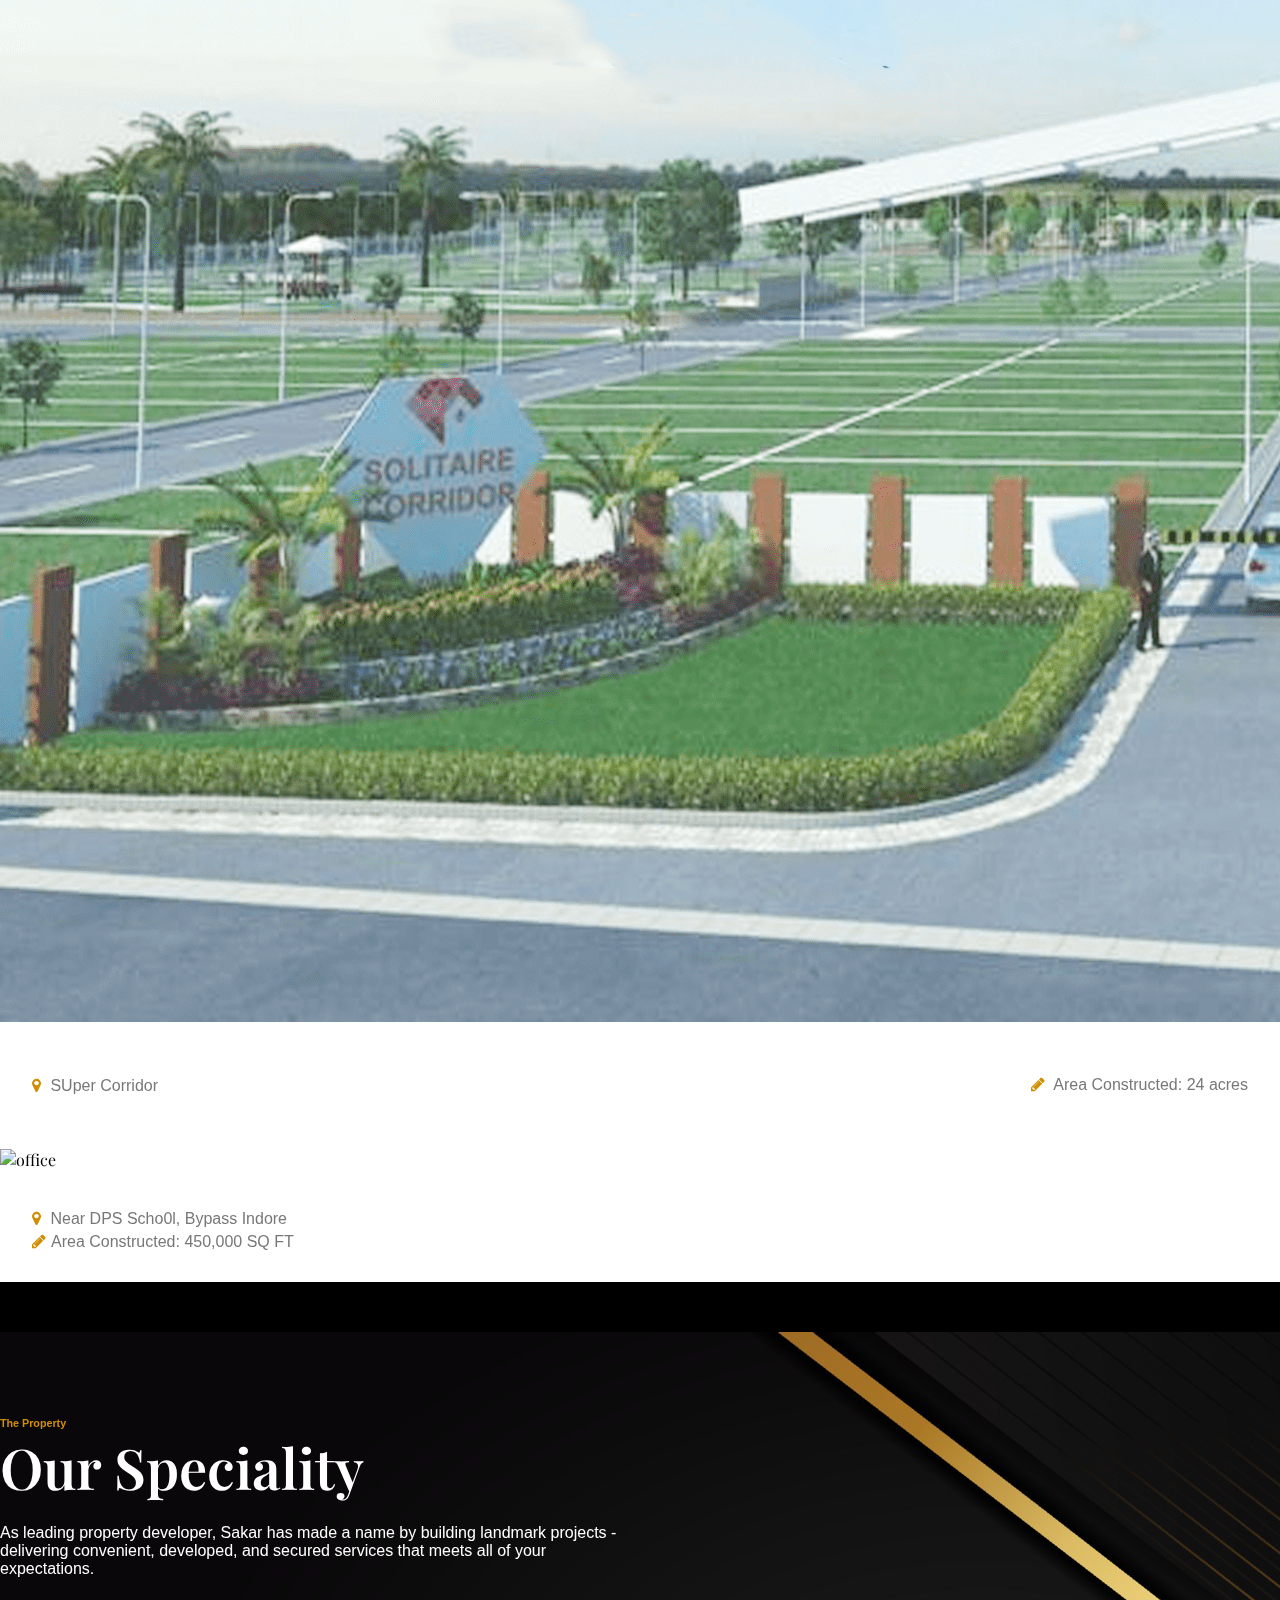
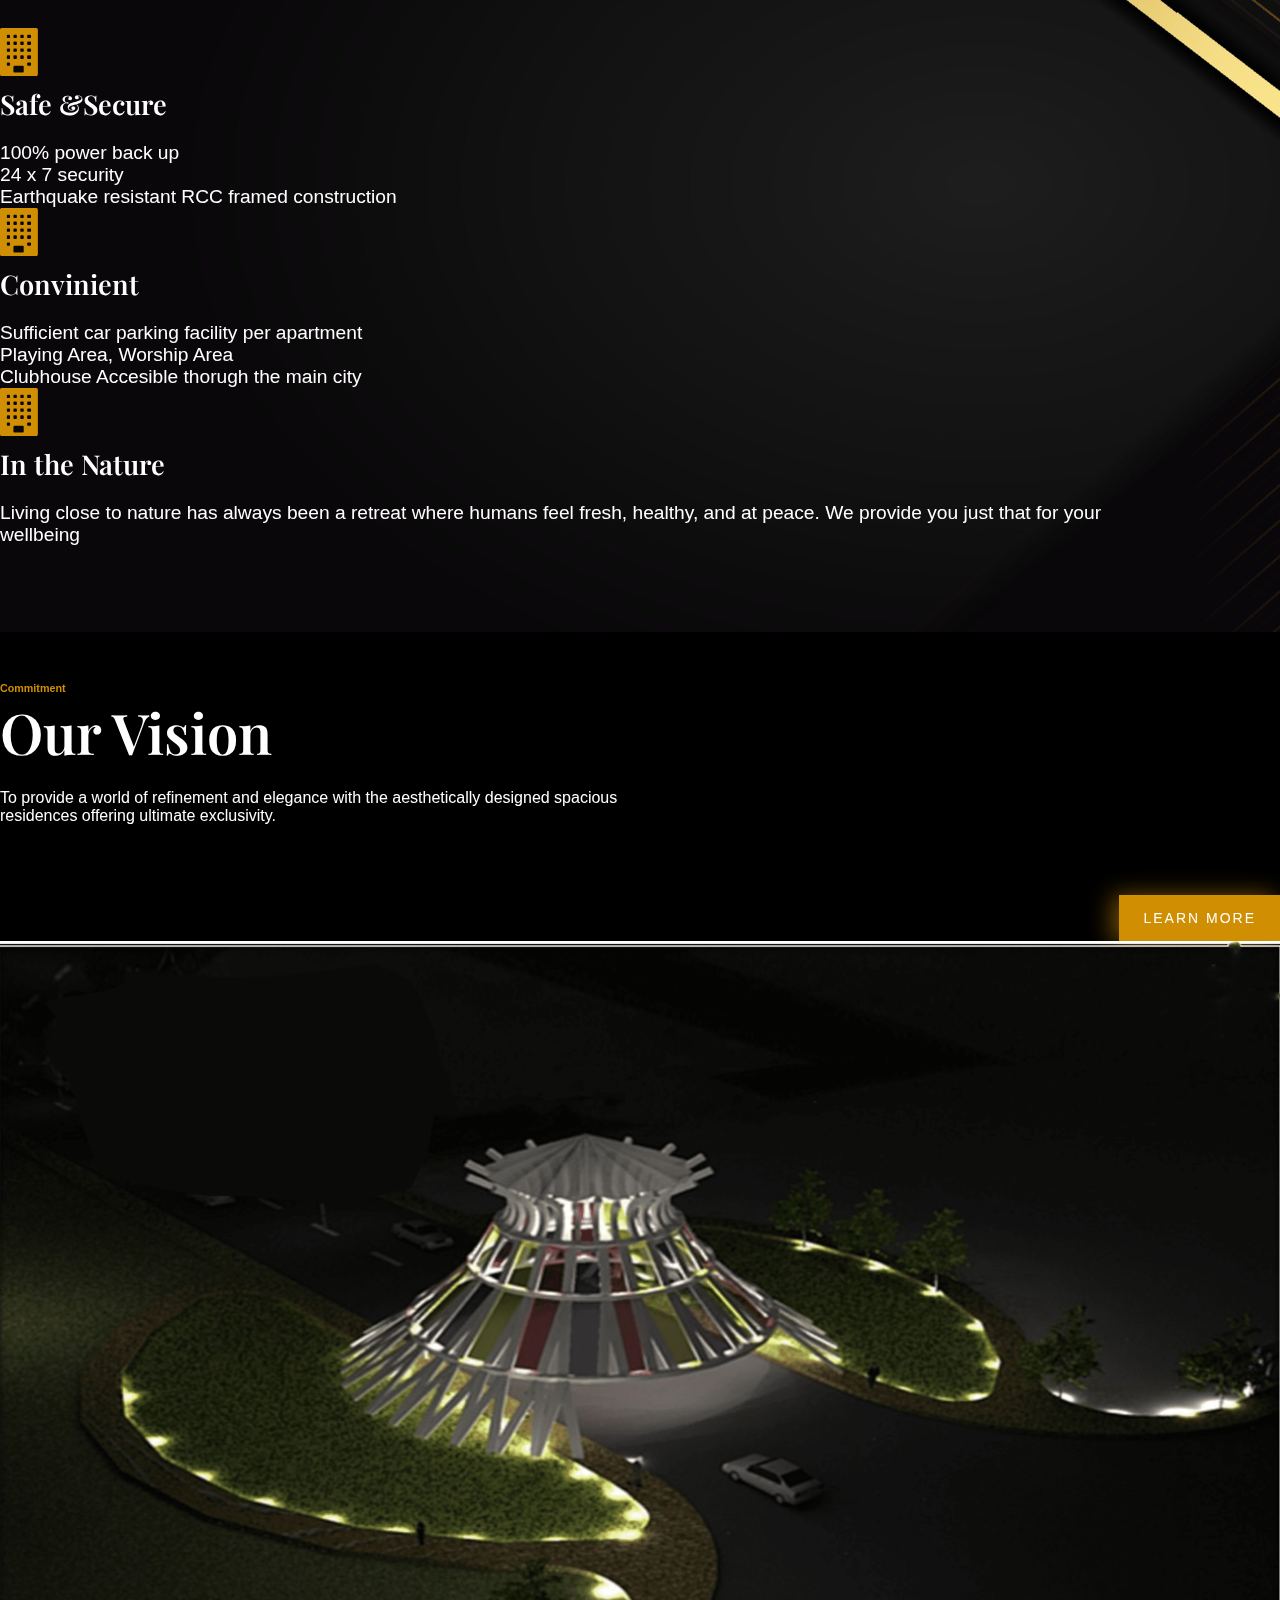
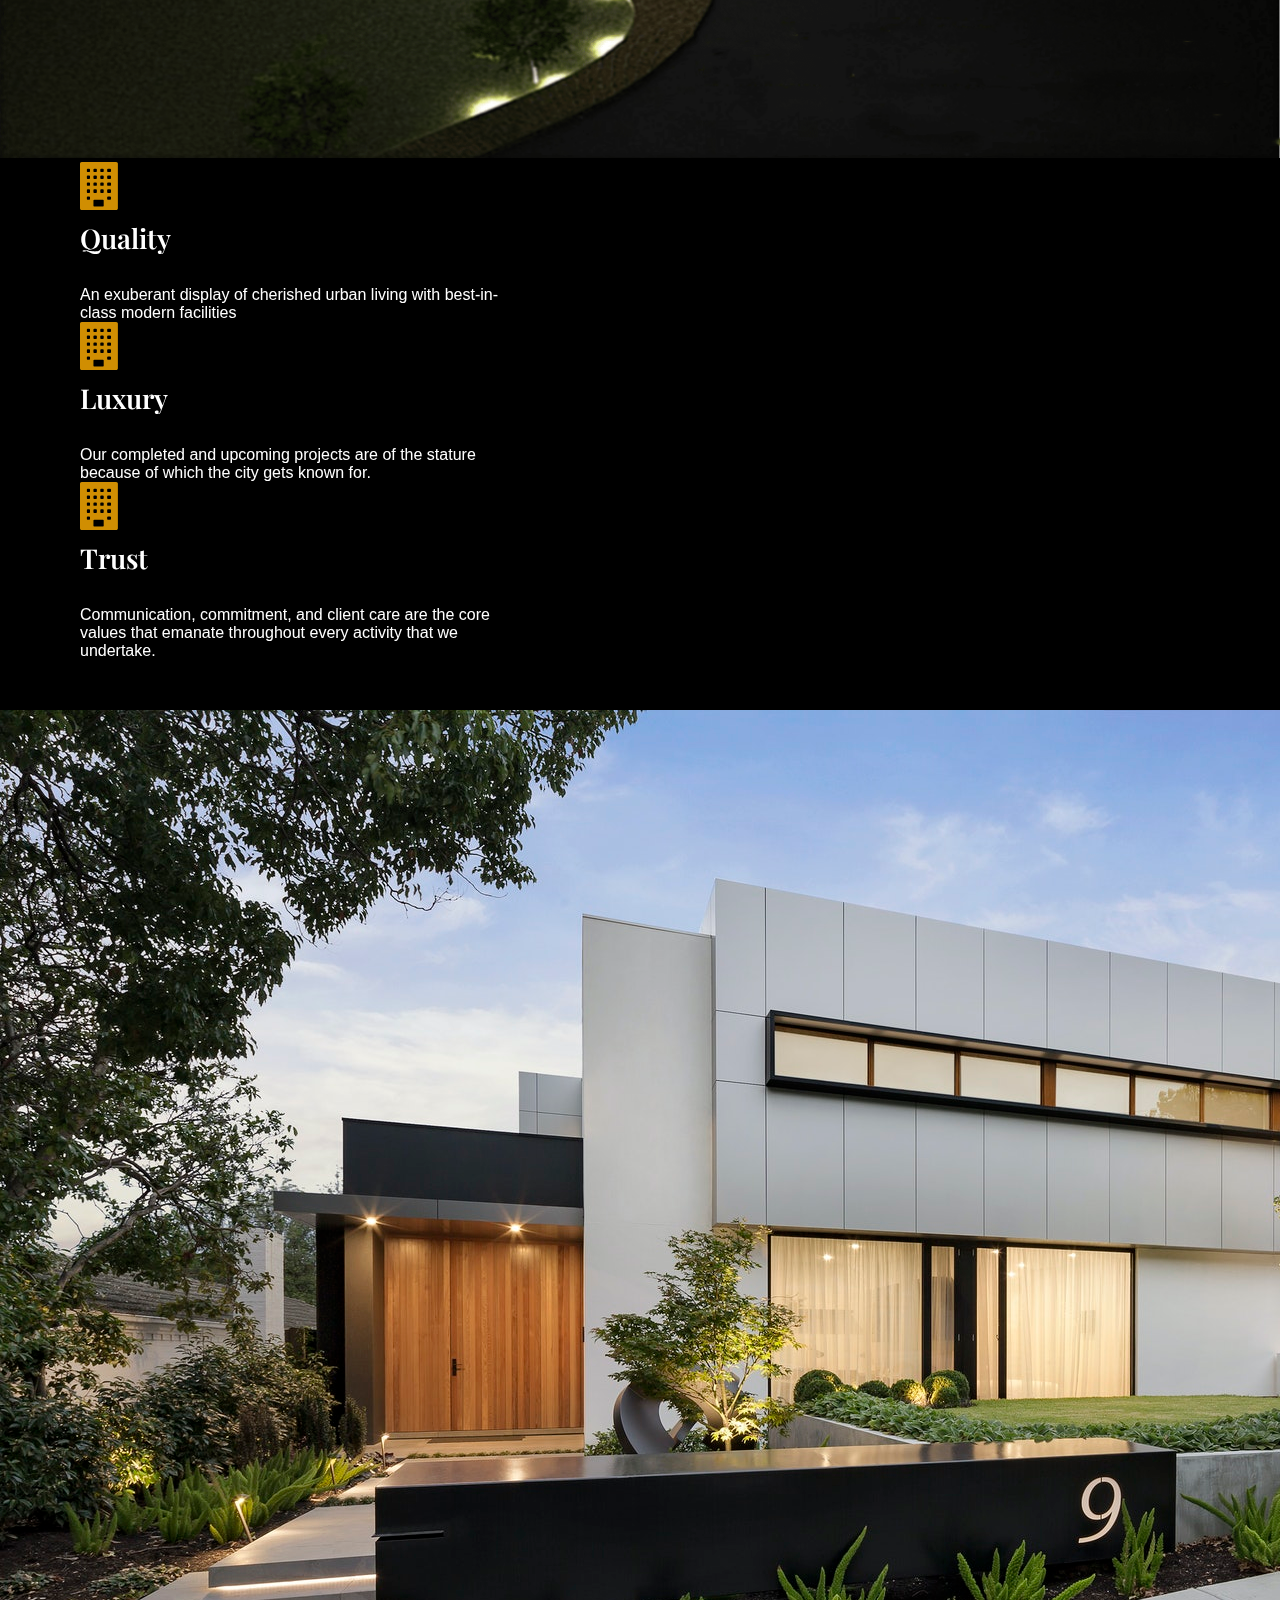
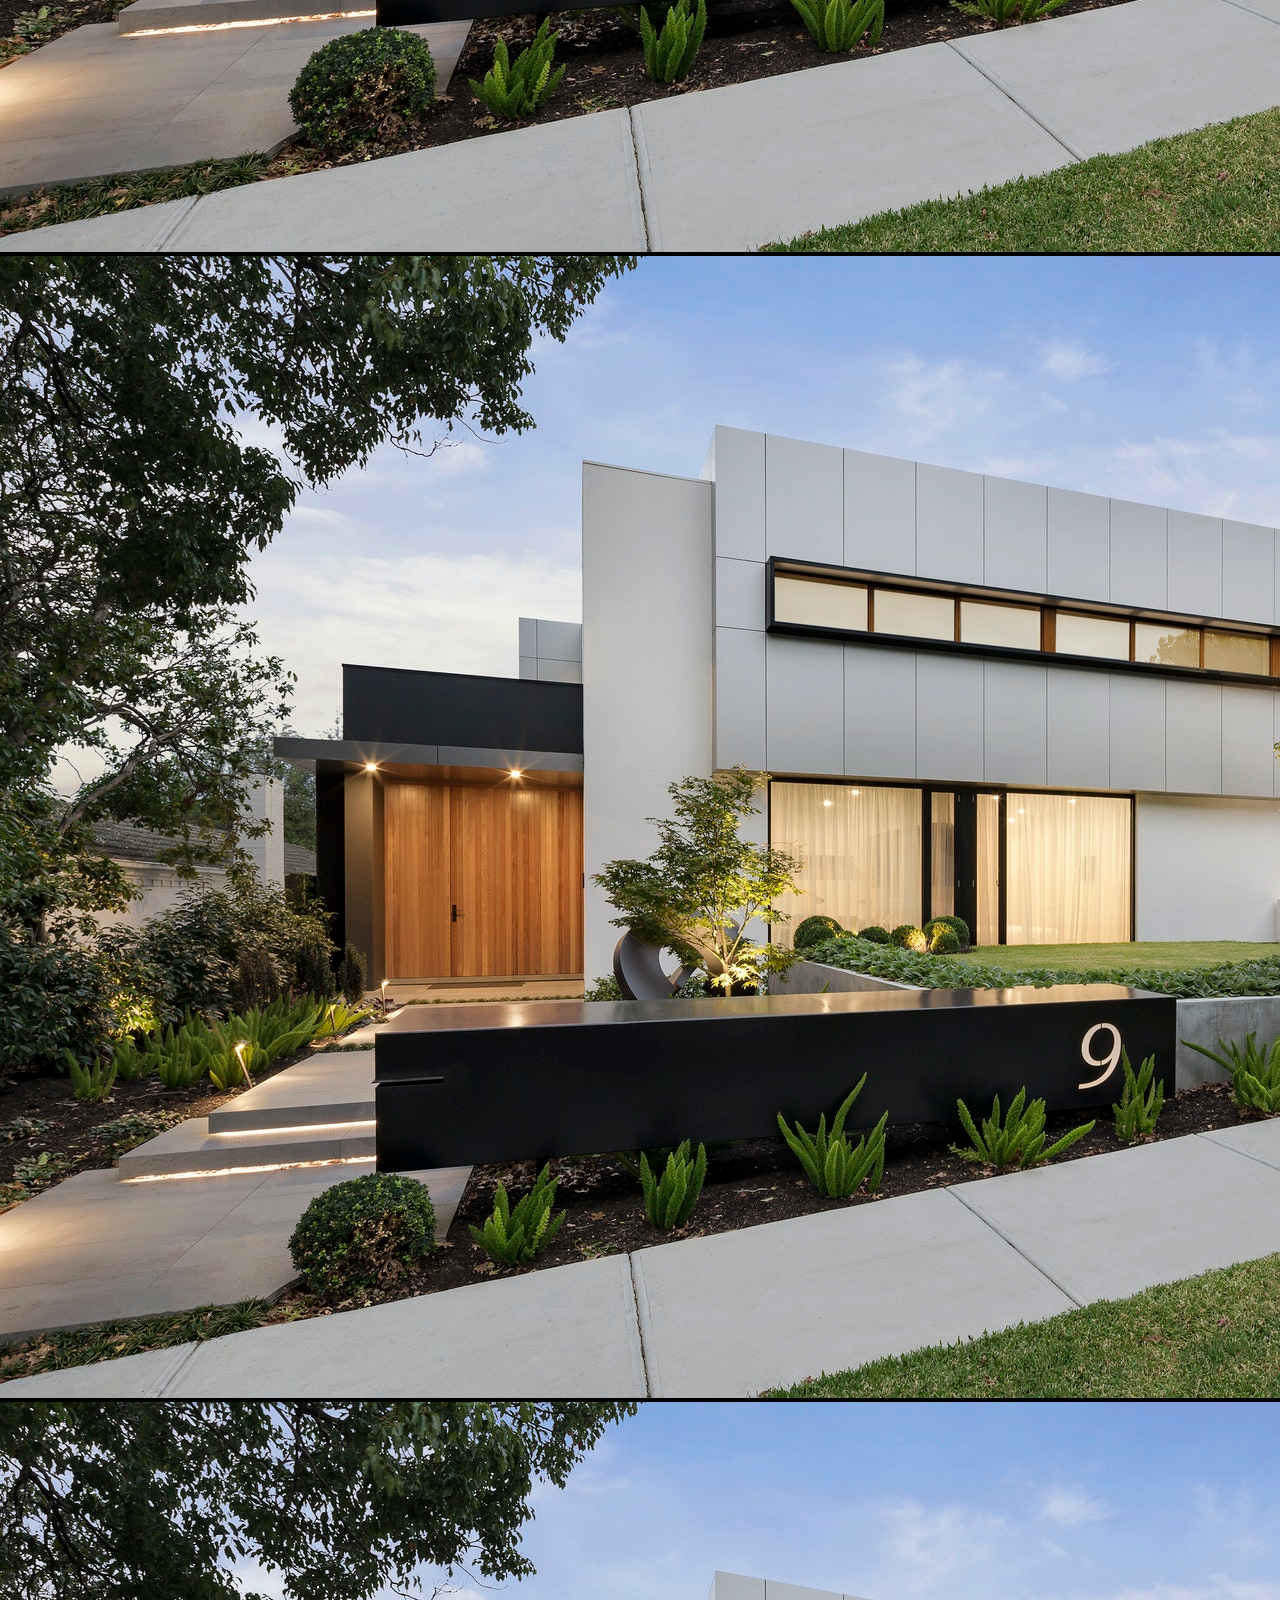
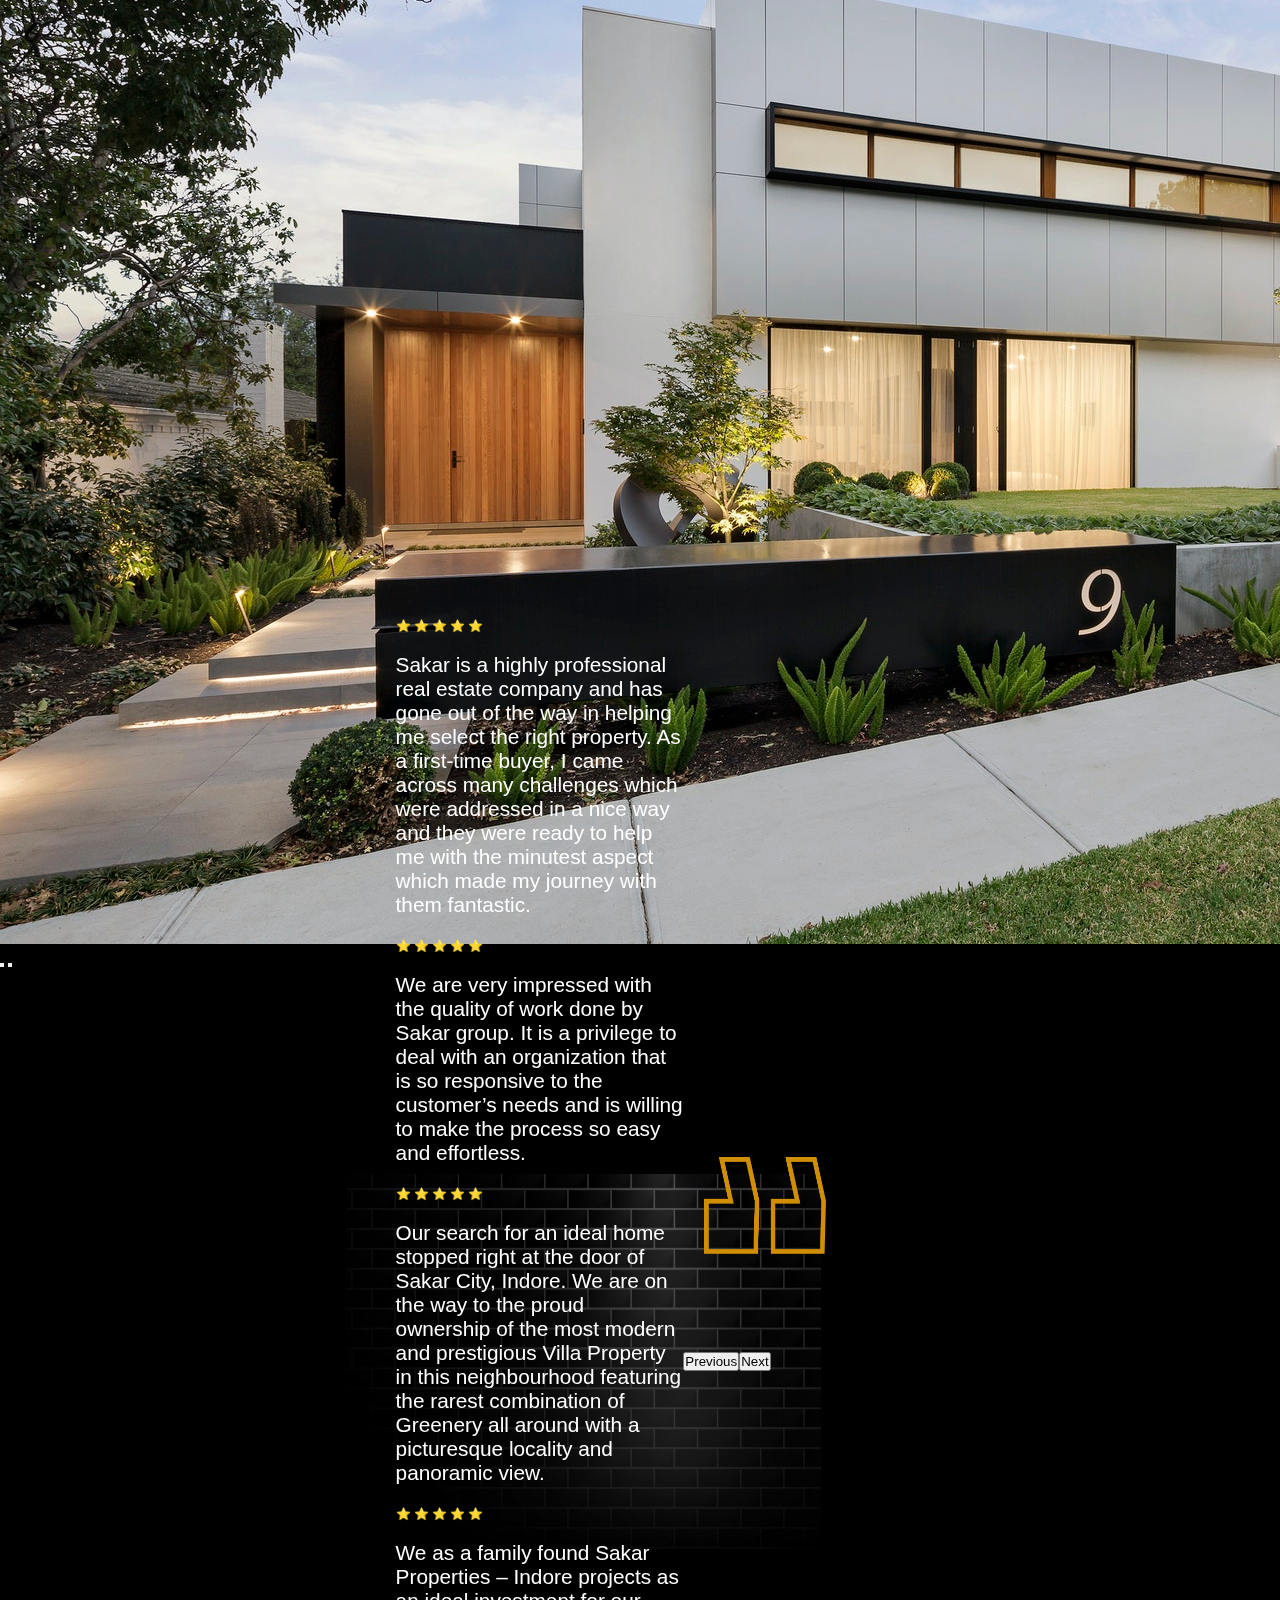
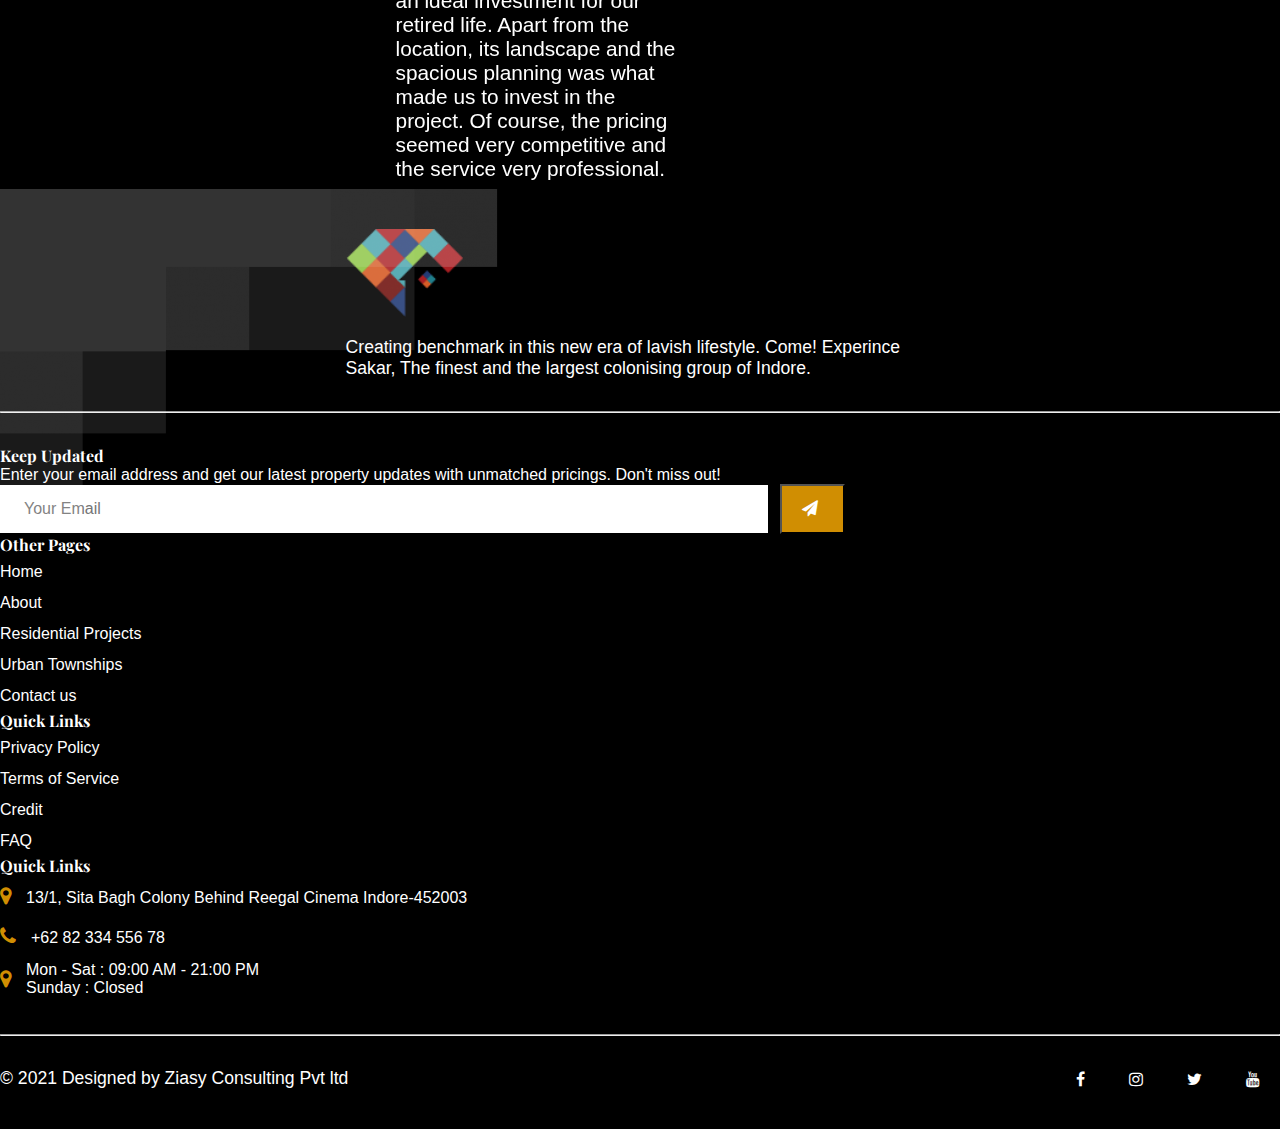
==== commit 18e2b35f: "Changes in Css" ====
--- a/index.html
+++ b/index.html
@@ -64,66 +64,68 @@
           </ul>
         </div>
       </div> -->
-
-      <nav class="navbar navbar-light navbar-expand-lg bnav">
-        <div class="container">
-          <a class="navbar-brand" href="#">
-            <img src="image/SOLITAIRE-white.png"
-          /></a>
-          <li class="changer">
-            <a href="#"><i class="fa fa-moon-o" id="icons"></i> </a>
-          </li>
-          <button
-            class="navbar-toggler"
-            type="button"
-            data-bs-toggle="offcanvas"
-            data-bs-target="#navbarOffcanvasLg"
-            aria-controls="navbarOffcanvasLg"
-          >
-            <span class="navbar-toggler-icon"><i class="fa fa-bars"></i></span>
-          </button>
-
-          <div
-            class="offcanvas offcanvas-end"
-            tabindex="-1"
-            id="navbarOffcanvasLg"
-            aria-labelledby="navbarOffcanvasLgLabel"
-          >
-            <div class="offcanvas-header">
-              <h5 class="offcanvas-title" id="offcanvasNavbarLabel">
-                <a class="navbar-brand" href="#">
-                  <img src="images/logo-hestate.png"
-                /></a>
-              </h5>
-
-              <button
-                type="button"
-                class="btn-close text-reset"
-                data-bs-dismiss="offcanvas"
-                aria-label="Close"
-              ></button>
-            </div>
-            <div class="offcanvas-body">
-              <ul class="navbar-nav justify-content-end flex-grow-1 pe-3">
-                <li class="nav-item">
-                  <a class="nav-link active" aria-current="page" href="#"
-                    >Home</a
-                  >
-                </li>
-                <li class="nav-item">
-                  <a class="nav-link" href="about.html">About </a>
-                </li>
-                <li class="nav-item">
-                  <a class="nav-link" href="residential.html"
-                    >Residential Projects
-                  </a>
-                </li>
-                <li class="nav-item">
-                  <a class="nav-link" href="commercial.html"
-                    >Urban Townships
-                  </a>
-                </li>
-                <!-- <li class="nav-item dropdown">
+      <header id="header">
+        <nav class="navbar navbar-light navbar-expand-lg bnav">
+          <div class="container">
+            <a class="navbar-brand" href="#">
+              <img src="image/SOLITAIRE-white.png"
+            /></a>
+            <li class="changer">
+              <a href="#"><i class="fa fa-moon-o" id="icons"></i> </a>
+            </li>
+            <button
+              class="navbar-toggler"
+              type="button"
+              data-bs-toggle="offcanvas"
+              data-bs-target="#navbarOffcanvasLg"
+              aria-controls="navbarOffcanvasLg"
+            >
+              <span class="navbar-toggler-icon"
+                ><i class="fa fa-bars"></i
+              ></span>
+            </button>
+
+            <div
+              class="offcanvas offcanvas-end"
+              tabindex="-1"
+              id="navbarOffcanvasLg"
+              aria-labelledby="navbarOffcanvasLgLabel"
+            >
+              <div class="offcanvas-header">
+                <h5 class="offcanvas-title" id="offcanvasNavbarLabel">
+                  <a class="navbar-brand" href="#">
+                    <img src="images/logo-hestate.png"
+                  /></a>
+                </h5>
+
+                <button
+                  type="button"
+                  class="btn-close text-reset"
+                  data-bs-dismiss="offcanvas"
+                  aria-label="Close"
+                ></button>
+              </div>
+              <div class="offcanvas-body">
+                <ul class="navbar-nav justify-content-end flex-grow-1 pe-3">
+                  <li class="nav-item">
+                    <a class="nav-link active" aria-current="page" href="#"
+                      >Home</a
+                    >
+                  </li>
+                  <li class="nav-item">
+                    <a class="nav-link" href="about.html">About </a>
+                  </li>
+                  <li class="nav-item">
+                    <a class="nav-link" href="residential.html"
+                      >Residential Projects
+                    </a>
+                  </li>
+                  <li class="nav-item">
+                    <a class="nav-link" href="commercial.html"
+                      >Urban Townships
+                    </a>
+                  </li>
+                  <!-- <li class="nav-item dropdown">
                   <a
                     class="nav-link dropdown-toggle"
                     href="potfolio.html"
@@ -150,14 +152,15 @@
                     </li>
                   </ul>
                 </li> -->
-                <li class="nav-item">
-                  <a class="nav-link" href="contact.html">Contact us</a>
-                </li>
-              </ul>
-            </div>
-          </div>
-        </div>
-      </nav>
+                  <li class="nav-item">
+                    <a class="nav-link" href="contact.html">Contact us</a>
+                  </li>
+                </ul>
+              </div>
+            </div>
+          </div>
+        </nav>
+      </header>
       <div class="container">
         <div class="text-box">
           <h1>Live The Luxury</h1>
@@ -167,9 +170,9 @@
             Indore.
           </p>
         </div>
-        <!-- <div class="Shadow-img">
+        <div class="Shadow-img">
           <img src="images/overlay-shape2@2x.png" />
-        </div> -->
+        </div>
         <div class="contact-us">
           <div class="contact-left">
             <div class="elementskit-info-box-icon">
@@ -351,6 +354,8 @@
                 </div>
               </div>
             </div>
+            <div class="swiper-button-next"></div>
+            <div class="swiper-button-prev"></div>
           </div>
         </div>
       </div>
@@ -577,9 +582,9 @@
             <a href="#">Contact US</a>
           </div>
         </div>
-        <!-- <div class="over-img">
+        <div class="over-img">
           <img src="images/small-left-overlay-shape@2x.png" />
-        </div> -->
+        </div>
       </div>
     </div>
 
@@ -820,9 +825,9 @@
 
     <!-- footer -->
     <footer>
-      <!-- <div class="foo-img">
+      <div class="foo-img">
         <img src="images/footer-overlay.png" />
-      </div> -->
+      </div>
       <div class="container">
         <div class="ftop text-center">
           <a href="#">
@@ -944,38 +949,9 @@
       crossorigin="anonymous"
     ></script>
     <script src="https://unpkg.com/swiper@7/swiper-bundle.min.js"></script>
-    <!-- <script src="https://cdnjs.cloudflare.com/ajax/libs/slick-carousel/1.6.0/slick.js"></script>
-    <script>
-      $(document).ready(function () {
-        $(".customer-logos").slick({
-          slidesToShow: 4,
-          slidesToScroll: 1,
-          autoplay: true,
-          autoplaySpeed: 1500,
-          arrows: false,
-          dots: false,
-          pauseOnHover: false,
-          responsive: [
-            {
-              breakpoint: 768,
-              settings: {
-                slidesToShow: 4,
-              },
-            },
-            {
-              breakpoint: 520,
-              settings: {
-                slidesToShow: 3,
-              },
-            },
-          ],
-        });
-      });
-      $(document).ready(function () {
-        $(".toast").toast("show");
-      });
-    </script> -->
-    <!-- <script src="./index.js"></script> -->
+
+    <script src="./index.js"></script>
+
     <script>
       var swiper = new Swiper(".card-slider", {
         centeredSlides: false,
--- a/style.css
+++ b/style.css
@@ -32,7 +32,7 @@
 p {
   font-size: 1.2rem;
   font-family: sans-serif;
-  color:#fff;
+  color: #fff;
 }
 h6 {
   color: #d08e02;
@@ -86,10 +86,20 @@
   border: 0;
 }
 nav.navbar.navbar-light.navbar-expand-lg.bnav {
-  position:fixed;
+  position: fixed;
   z-index: 1000;
   top: 0px;
   width: 100%;
+}
+.sticky {
+  background-color: #000 !important;
+  position: fixed;
+  padding: 10px 0;
+  height: 100px !important;
+  width: 100%;
+  top: 0px;
+  z-index: 1000;
+  transition: all 0.2s linear;
 }
 .tleft a {
   text-decoration: none;
@@ -224,10 +234,11 @@
 .Shadow-img img {
   width: 100%;
   opacity: var(--opacity-shadow);
+  opacity: 0.2;
 }
 .contact-us {
   box-shadow: var(--box-shadow);
-  background:url(images/b-brick.jpg);
+  background: url(images/b-brick.jpg);
   margin-top: 0px;
   margin-bottom: -200px;
   position: absolute;
@@ -236,7 +247,7 @@
   max-width: 30%;
 }
 .contact-left {
-  background:transparent;
+  background: transparent;
   color: #fff;
   padding: 50px 45px;
   width: 50%;
@@ -500,6 +511,7 @@
 .over-img img {
   width: 100%;
   opacity: var(--opacity-shadow);
+  opacity: 0.2;
 }
 .overlay h2 {
   font-size: 4rem;
@@ -537,6 +549,8 @@
   background: url(images/b-spotlight.jpg);
   display: block;
   padding: 100px 40px;
+  background-repeat: no-repeat;
+  background-size: contain;
 }
 
 .fcontent h4 {
@@ -604,10 +618,10 @@
   flex: 1 1 auto;
   padding: 1rem 2rem;
   color: var(--heading-color);
+  height: 7rem;
 }
 /* benefits */
 section.benefits {
-  /* background-image: url(images/white-plaster-texture.jpg); */
   background-image: url(images/vector-plaster.png);
   padding: 50px 0;
   height: 80vh;
@@ -615,13 +629,10 @@
   align-items: center;
   /* background: var(--none); */
 }
-/* section.sbenefits {
-  background-image: url(images/white-plaster-texture.jpg);
-  padding: 50px 0;
-  height: auto;
-  display: flex;
-  align-items: center;
-} */
+.swiper-button-next,
+.swiper-button-prev {
+  color: #fff;
+}
 .bcontent.text-left {
   width: 50%;
   padding: 0 0 50px;
@@ -944,6 +955,7 @@
 .foo-img img {
   width: 100%;
   opacity: var(--opacity-shadow);
+  opacity: 0.2;
 }
 footer p {
   color: #fff;
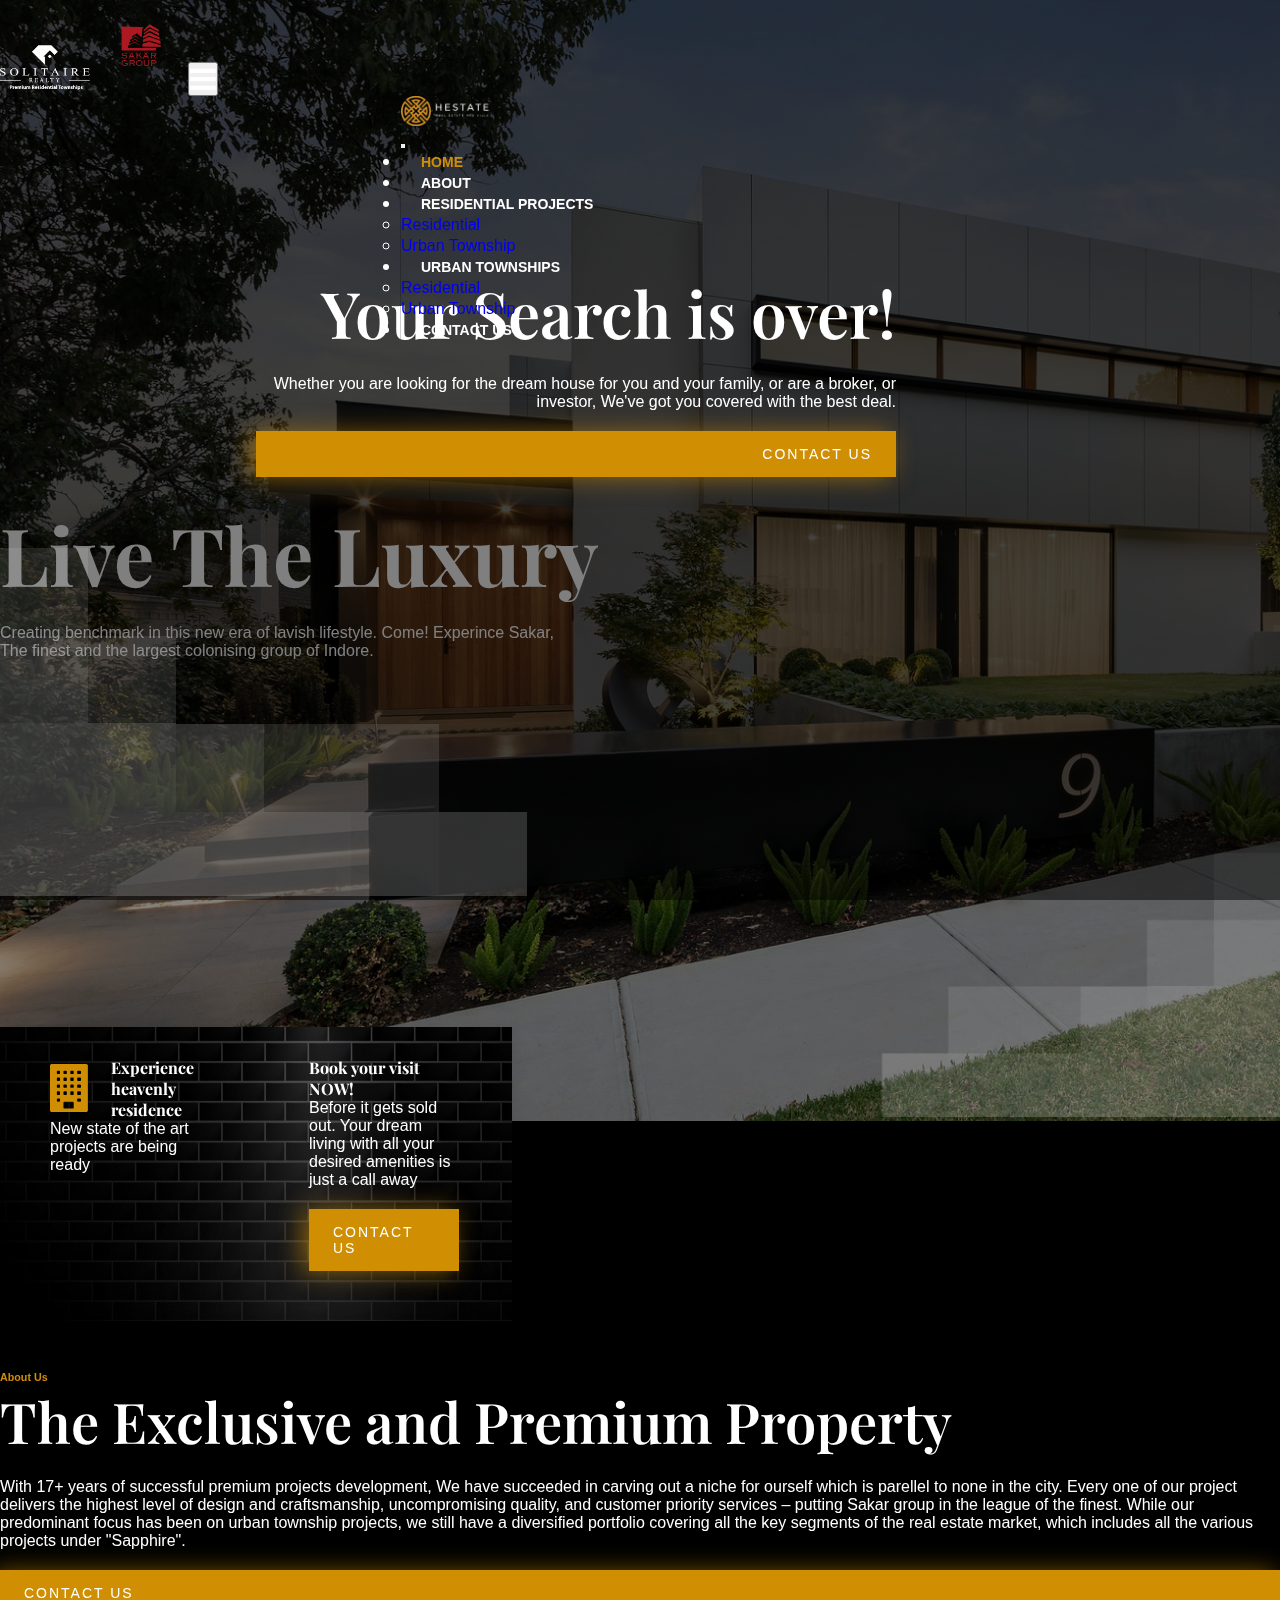
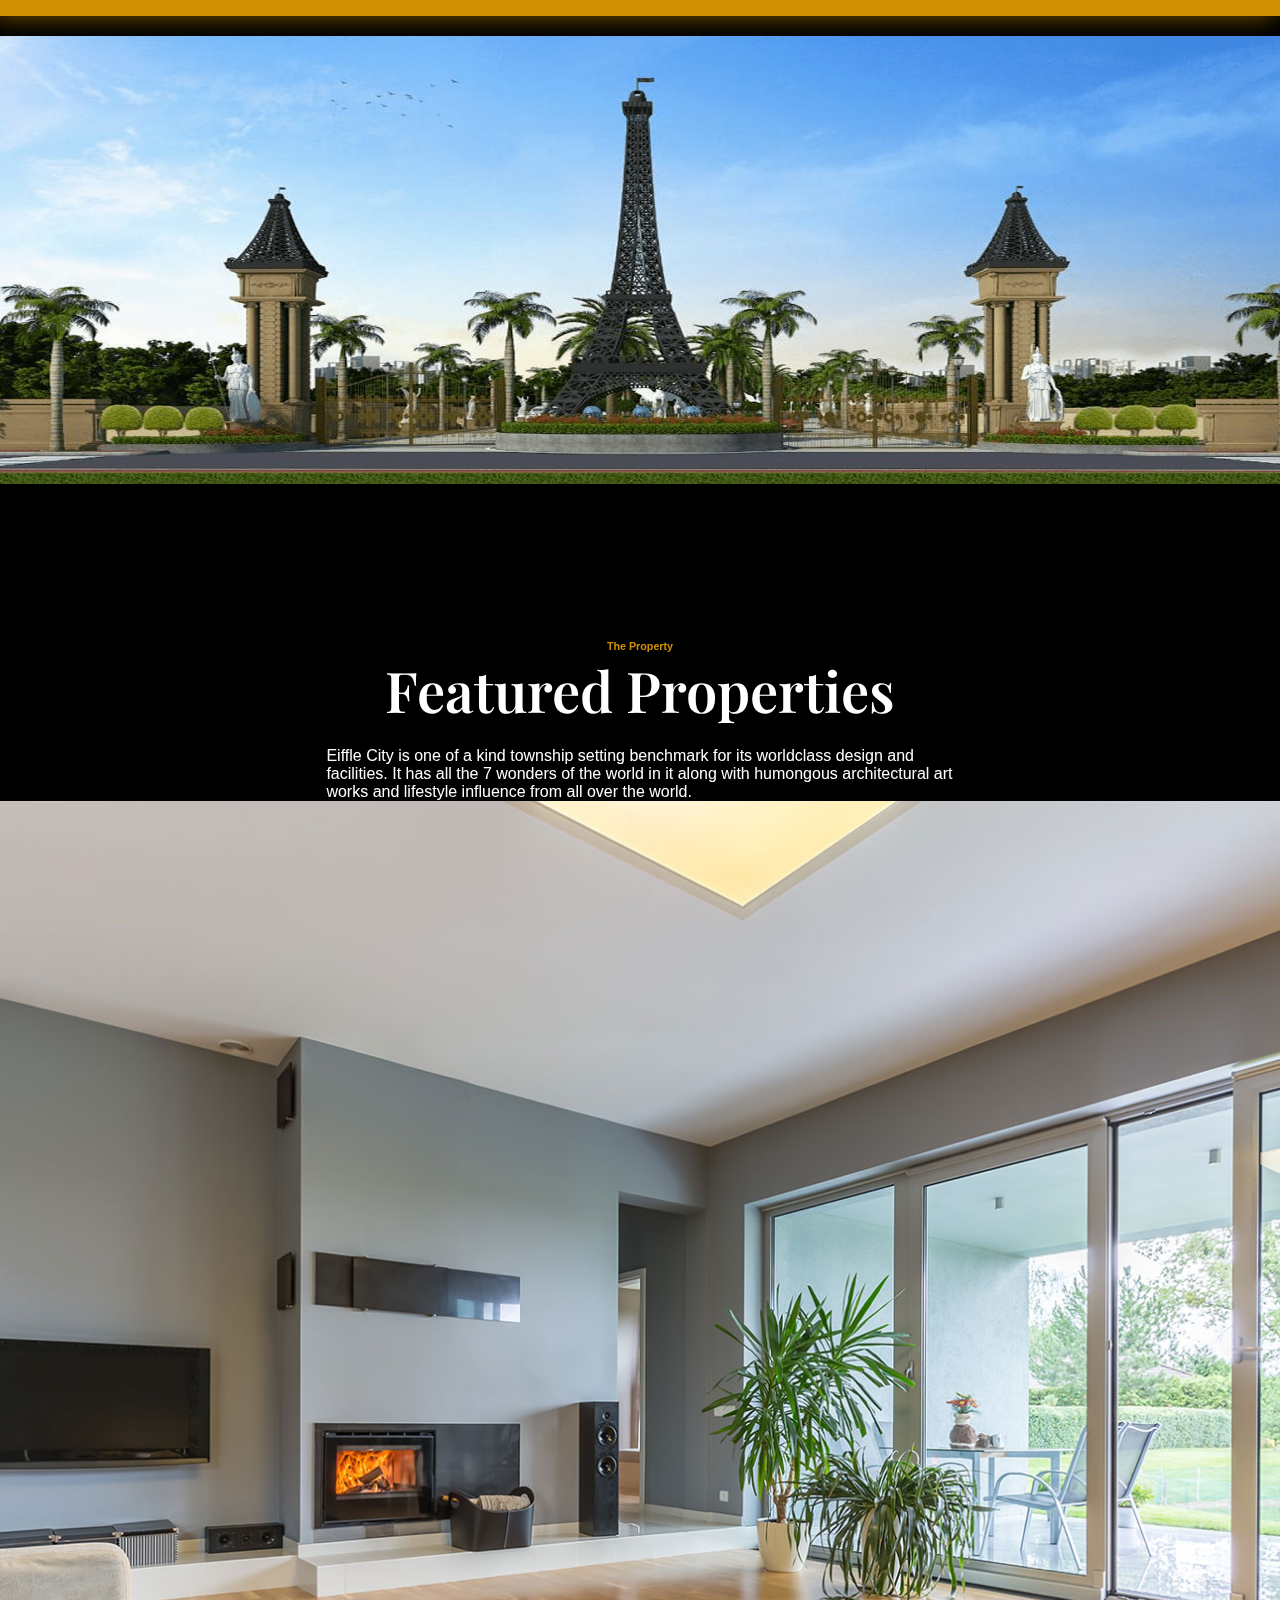
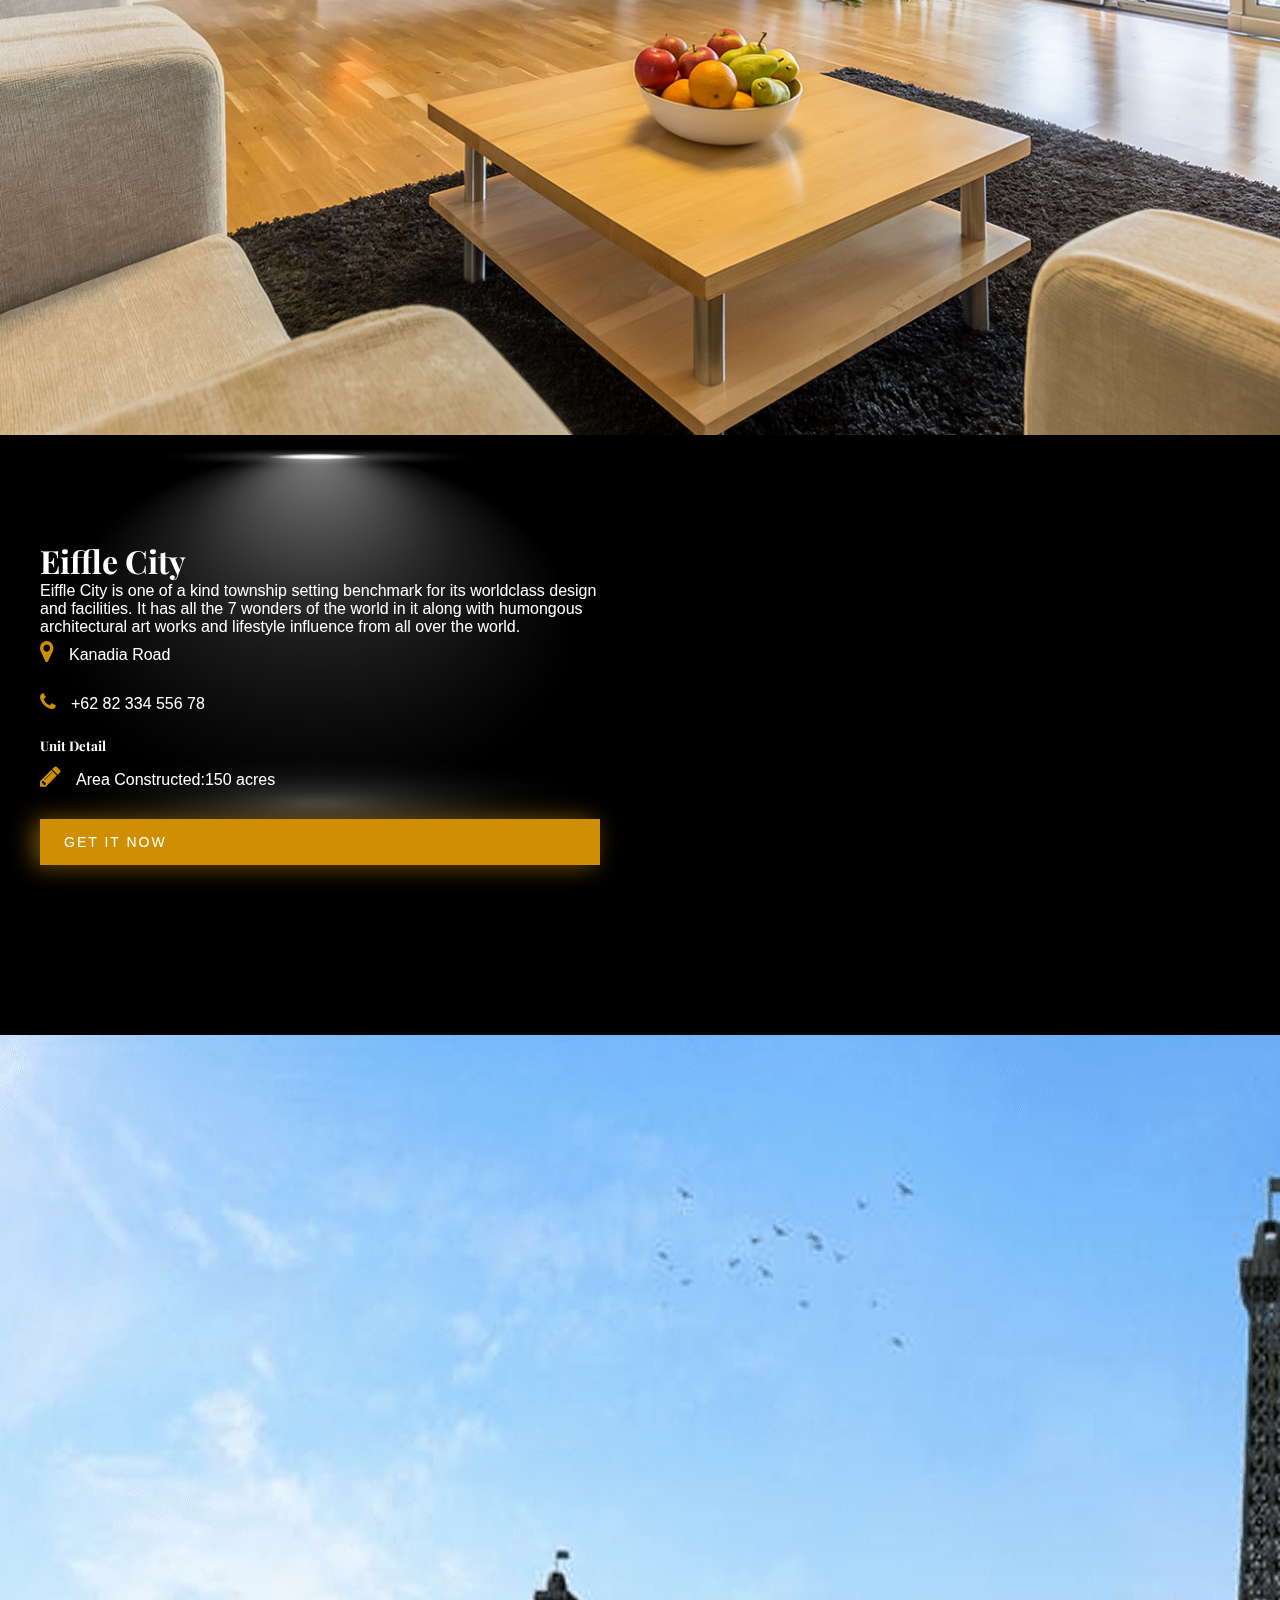
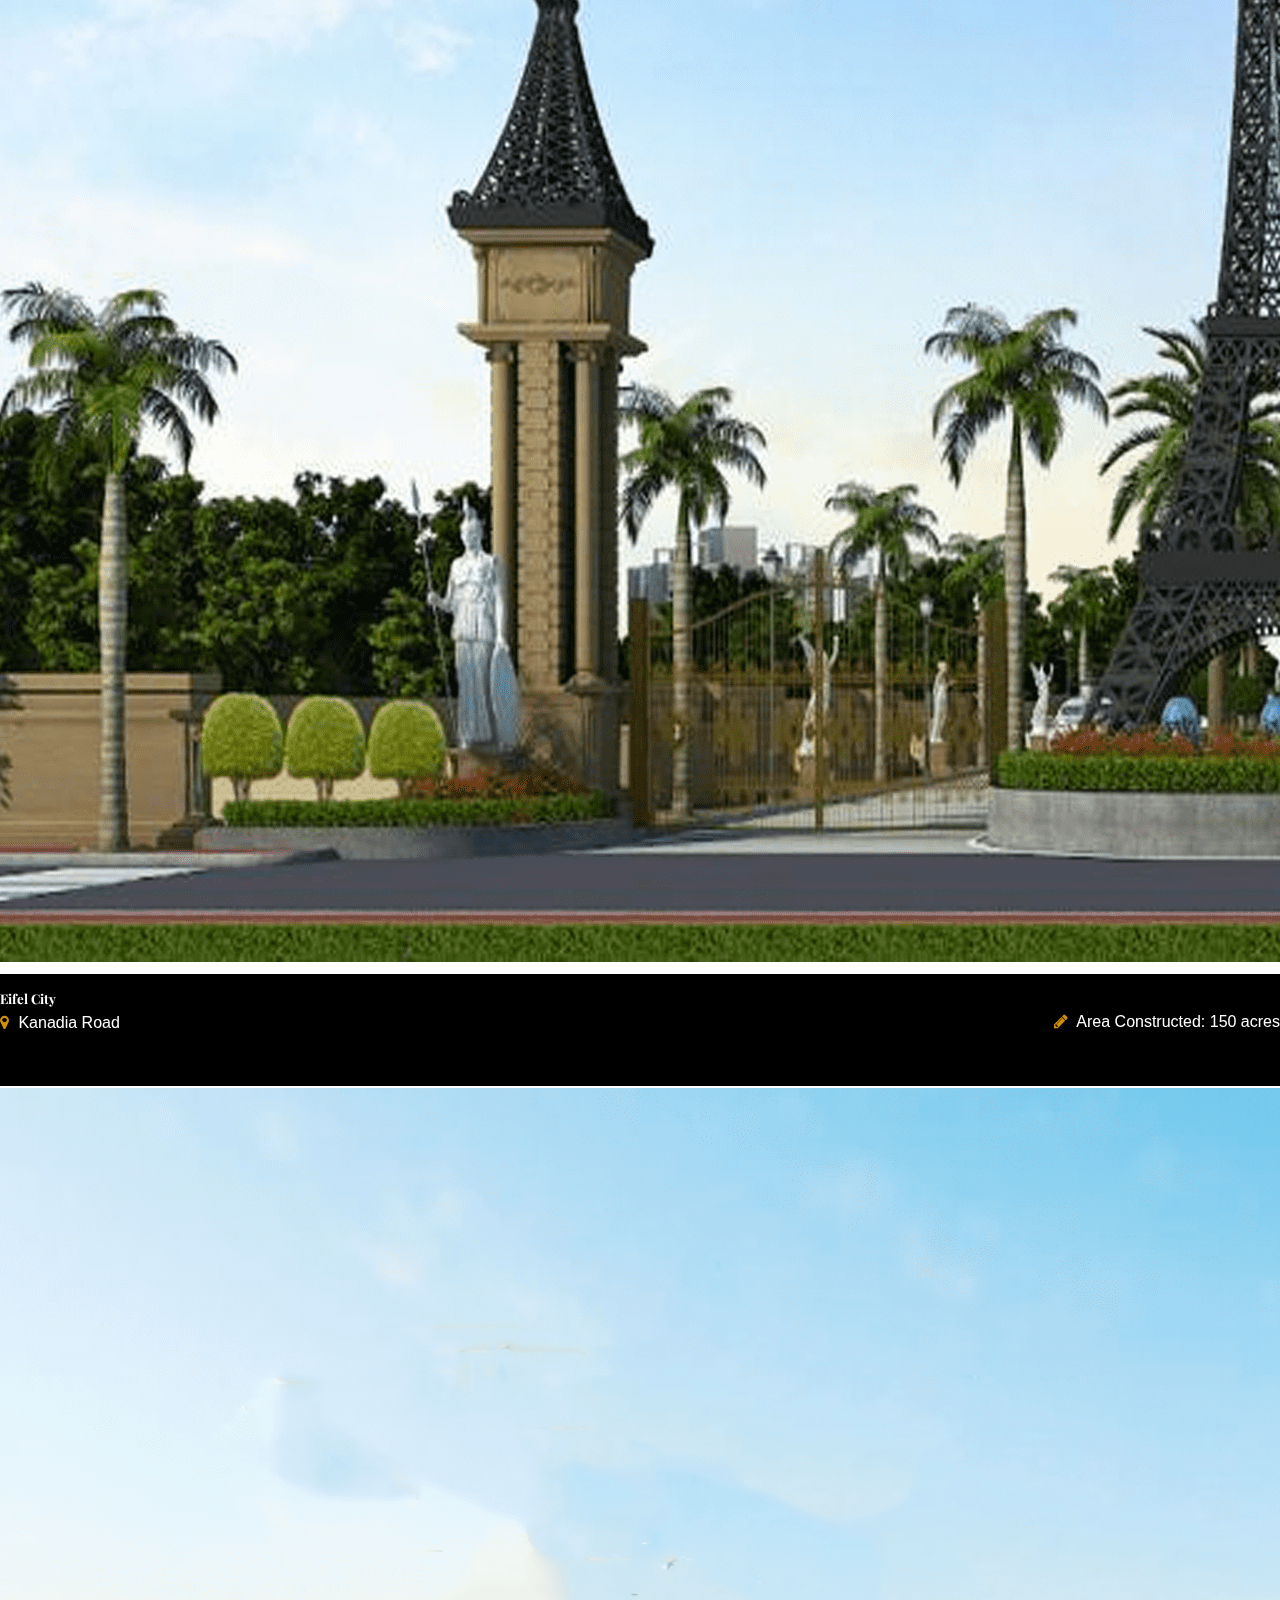
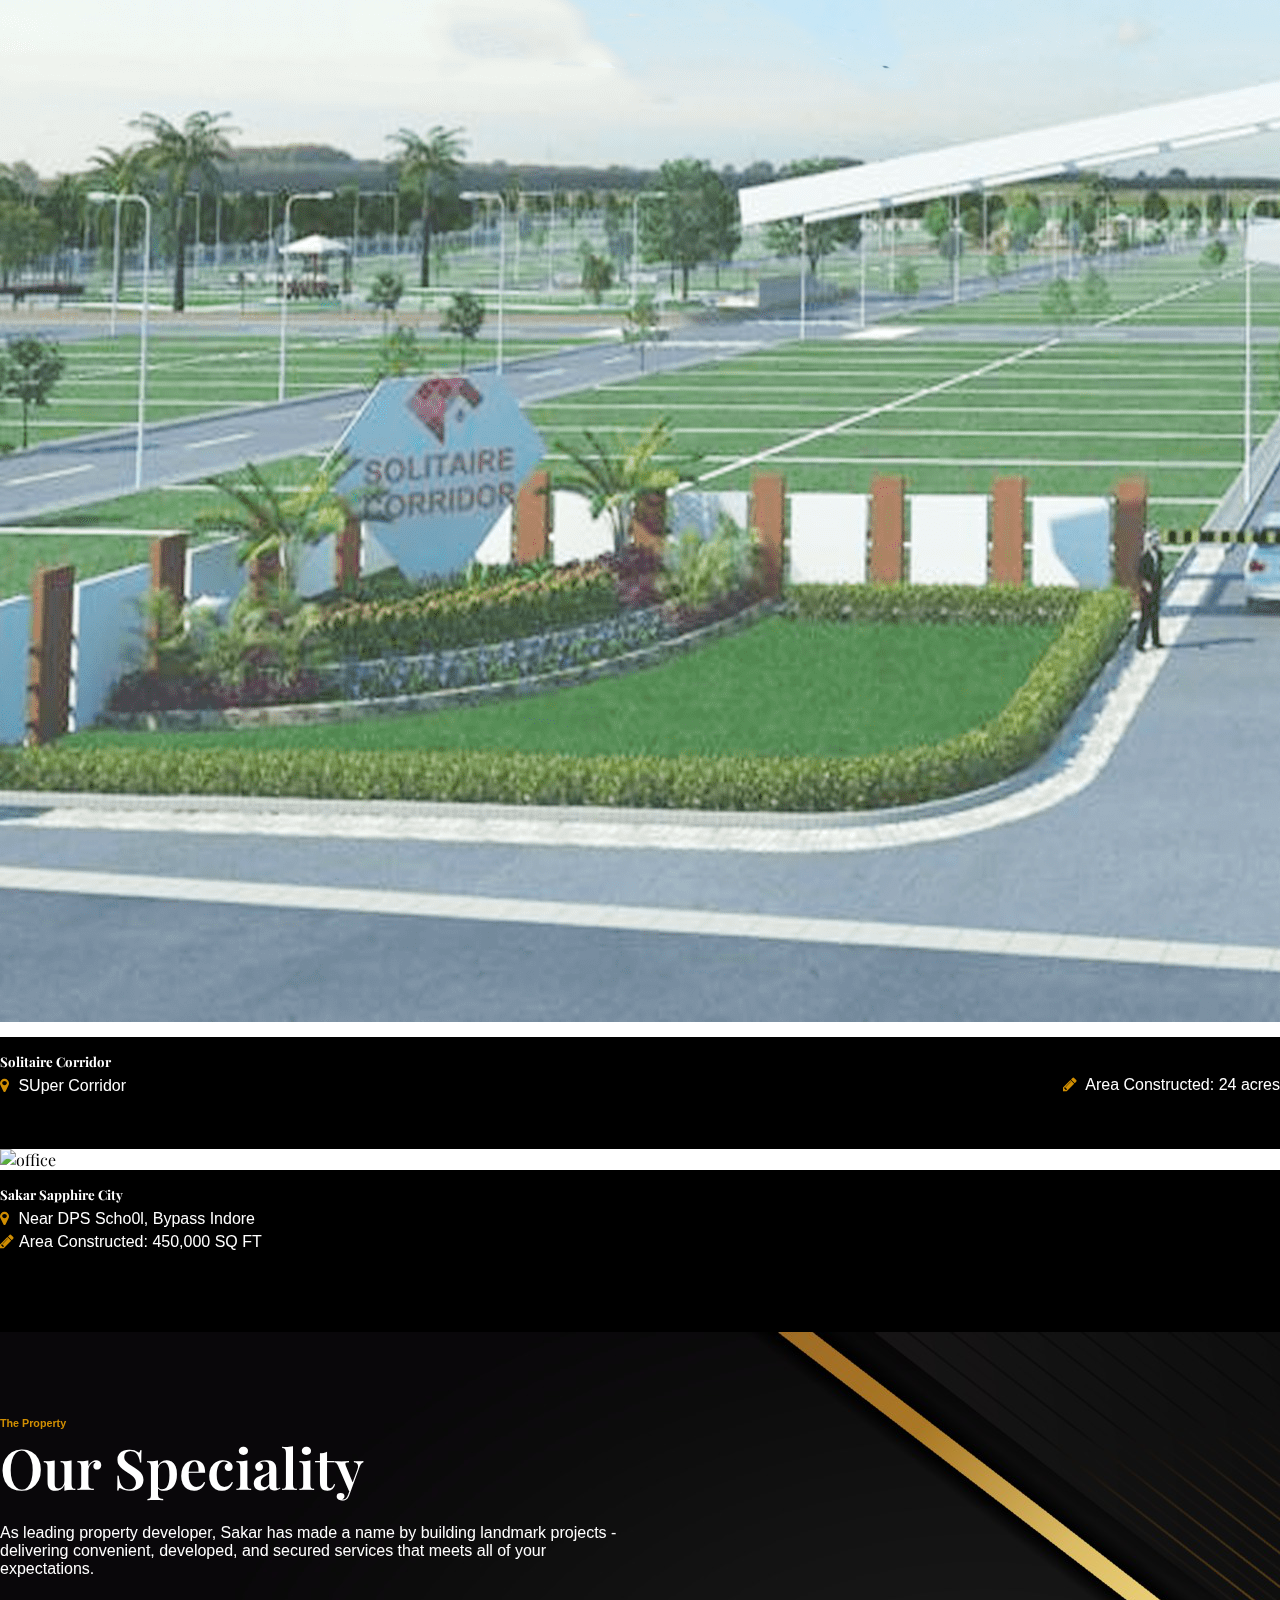
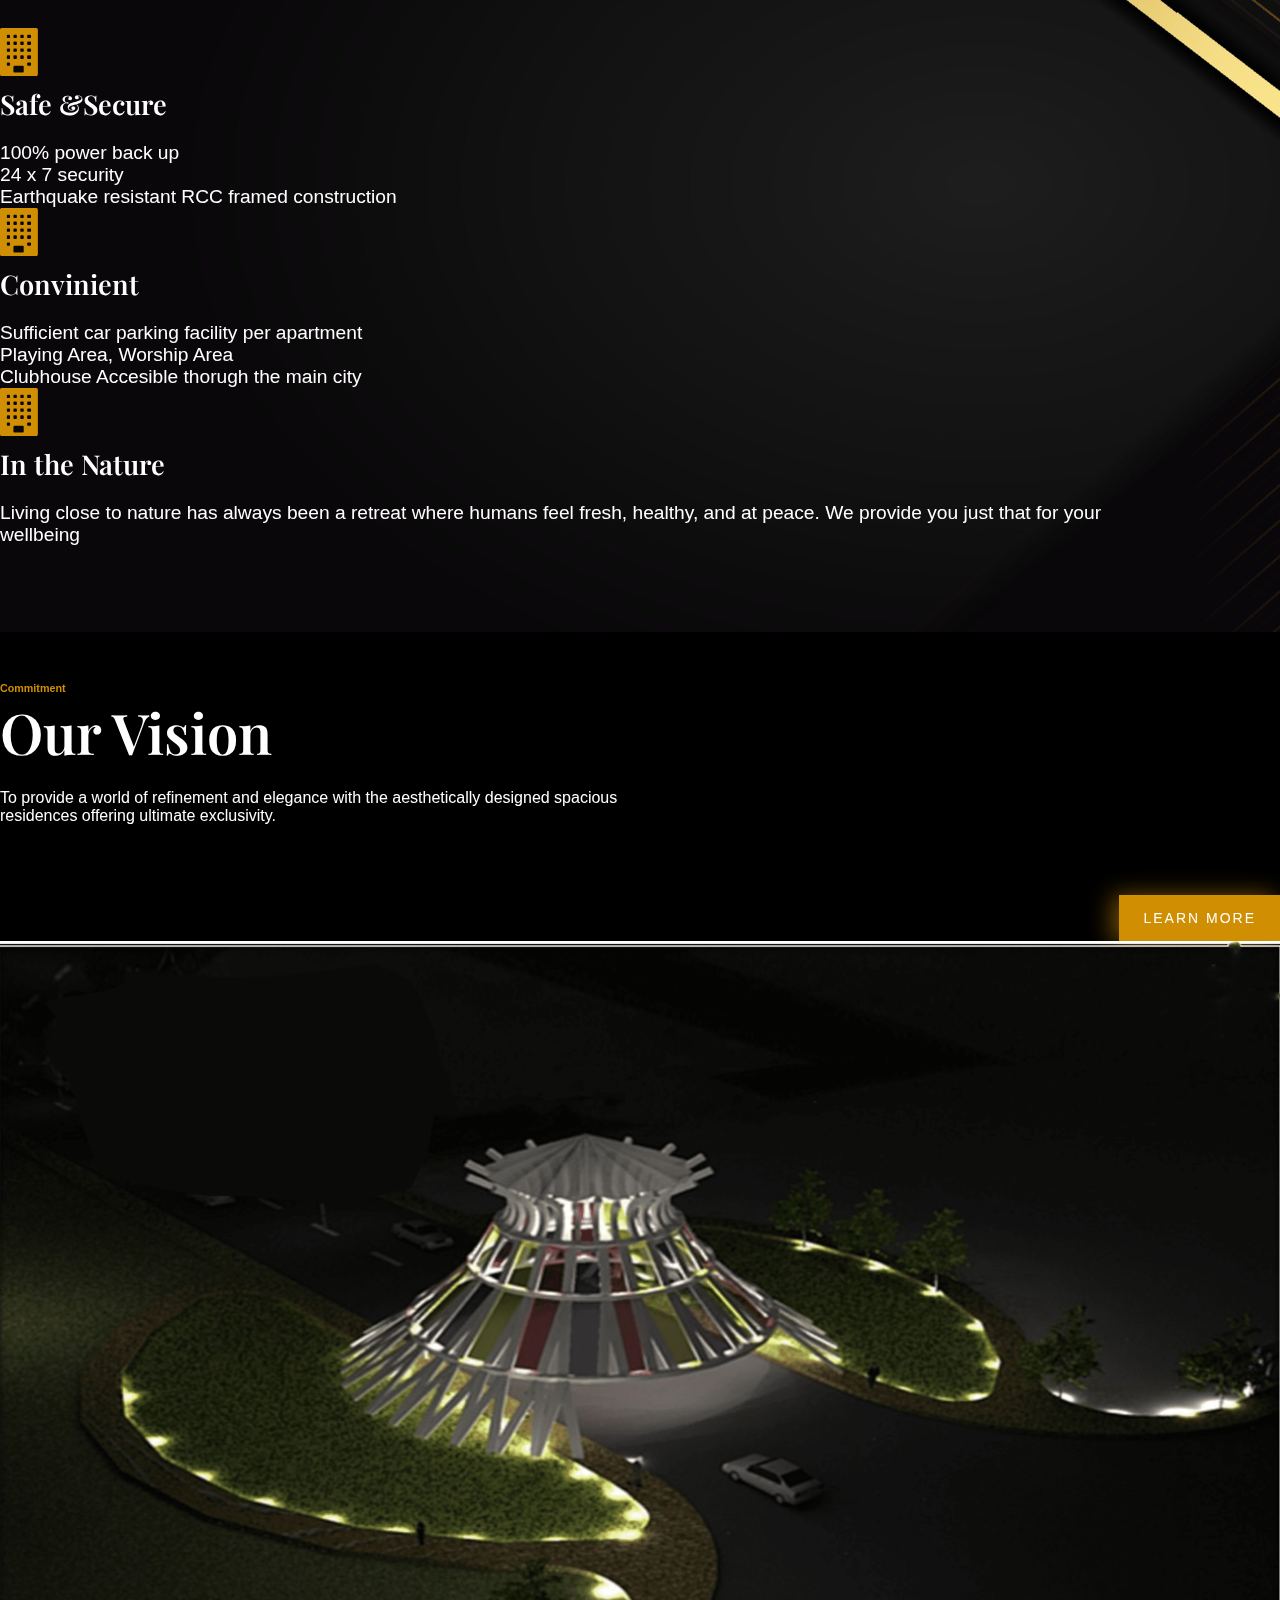
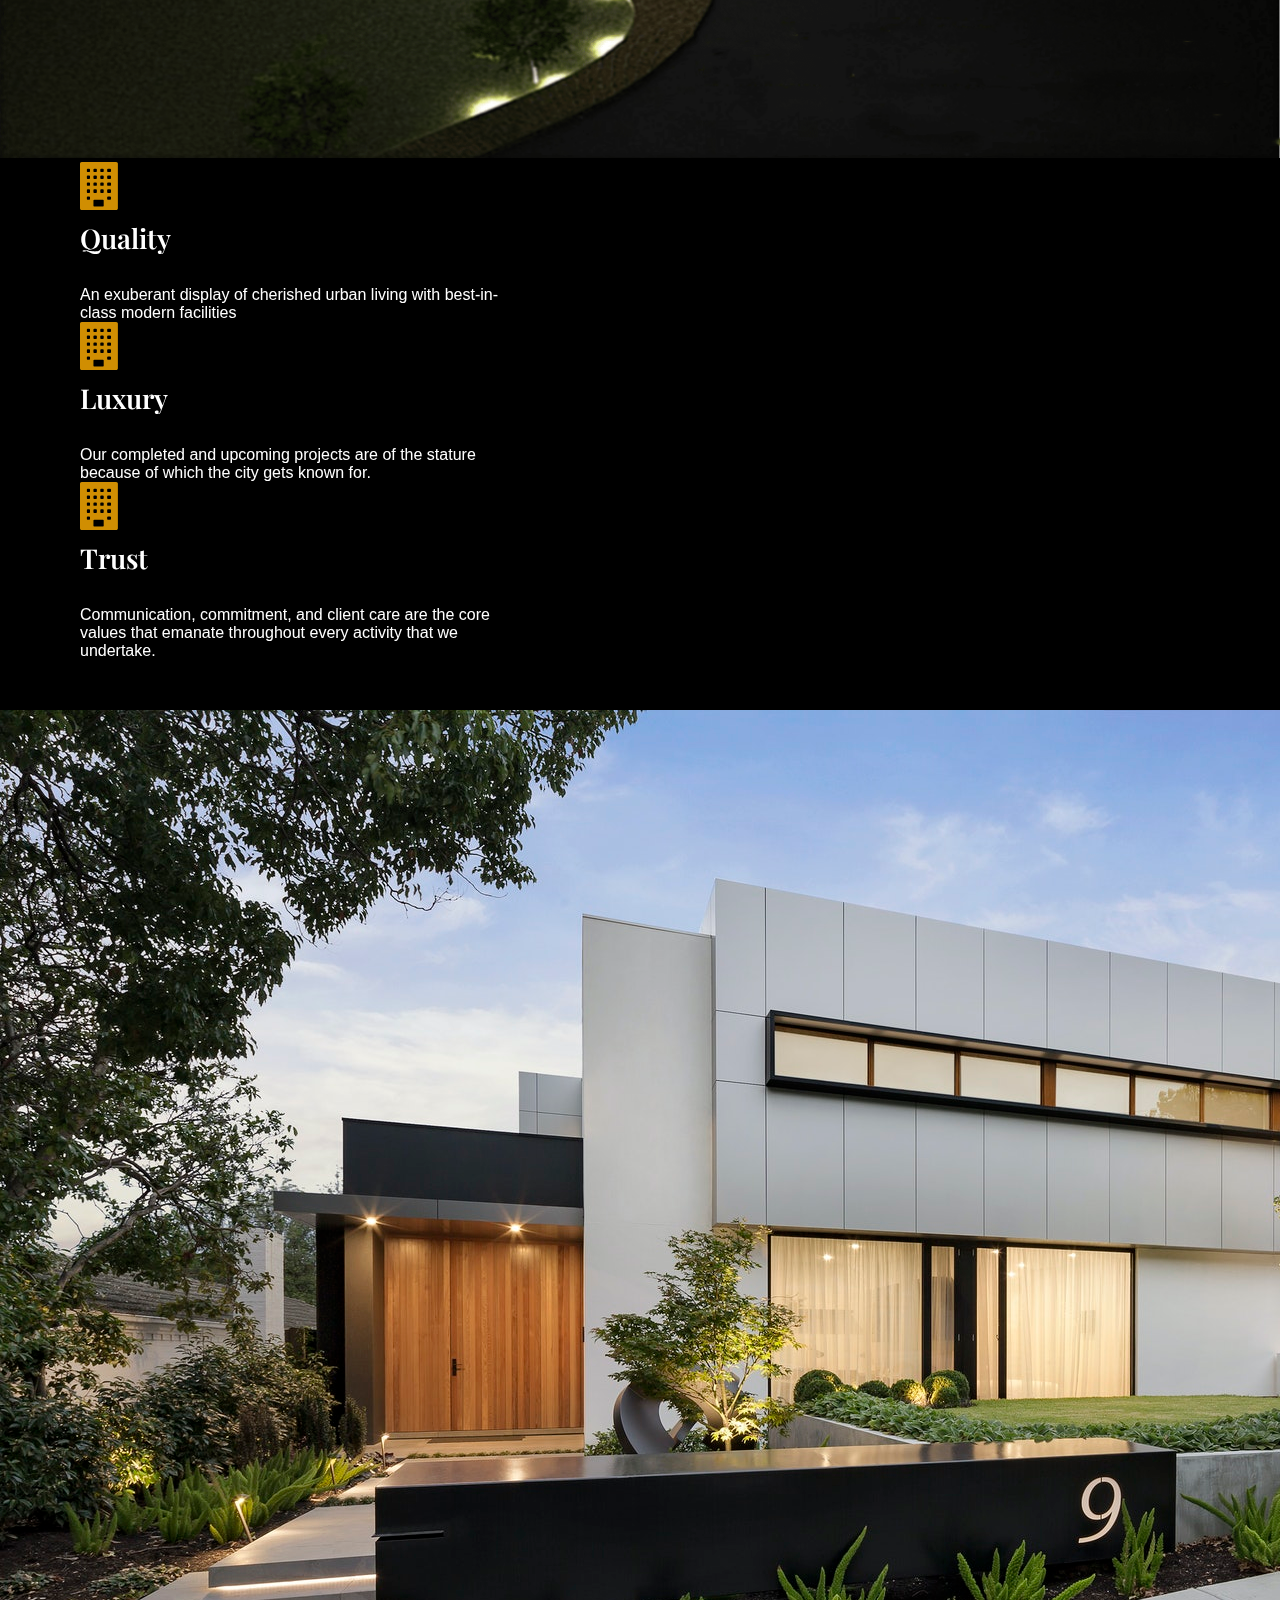
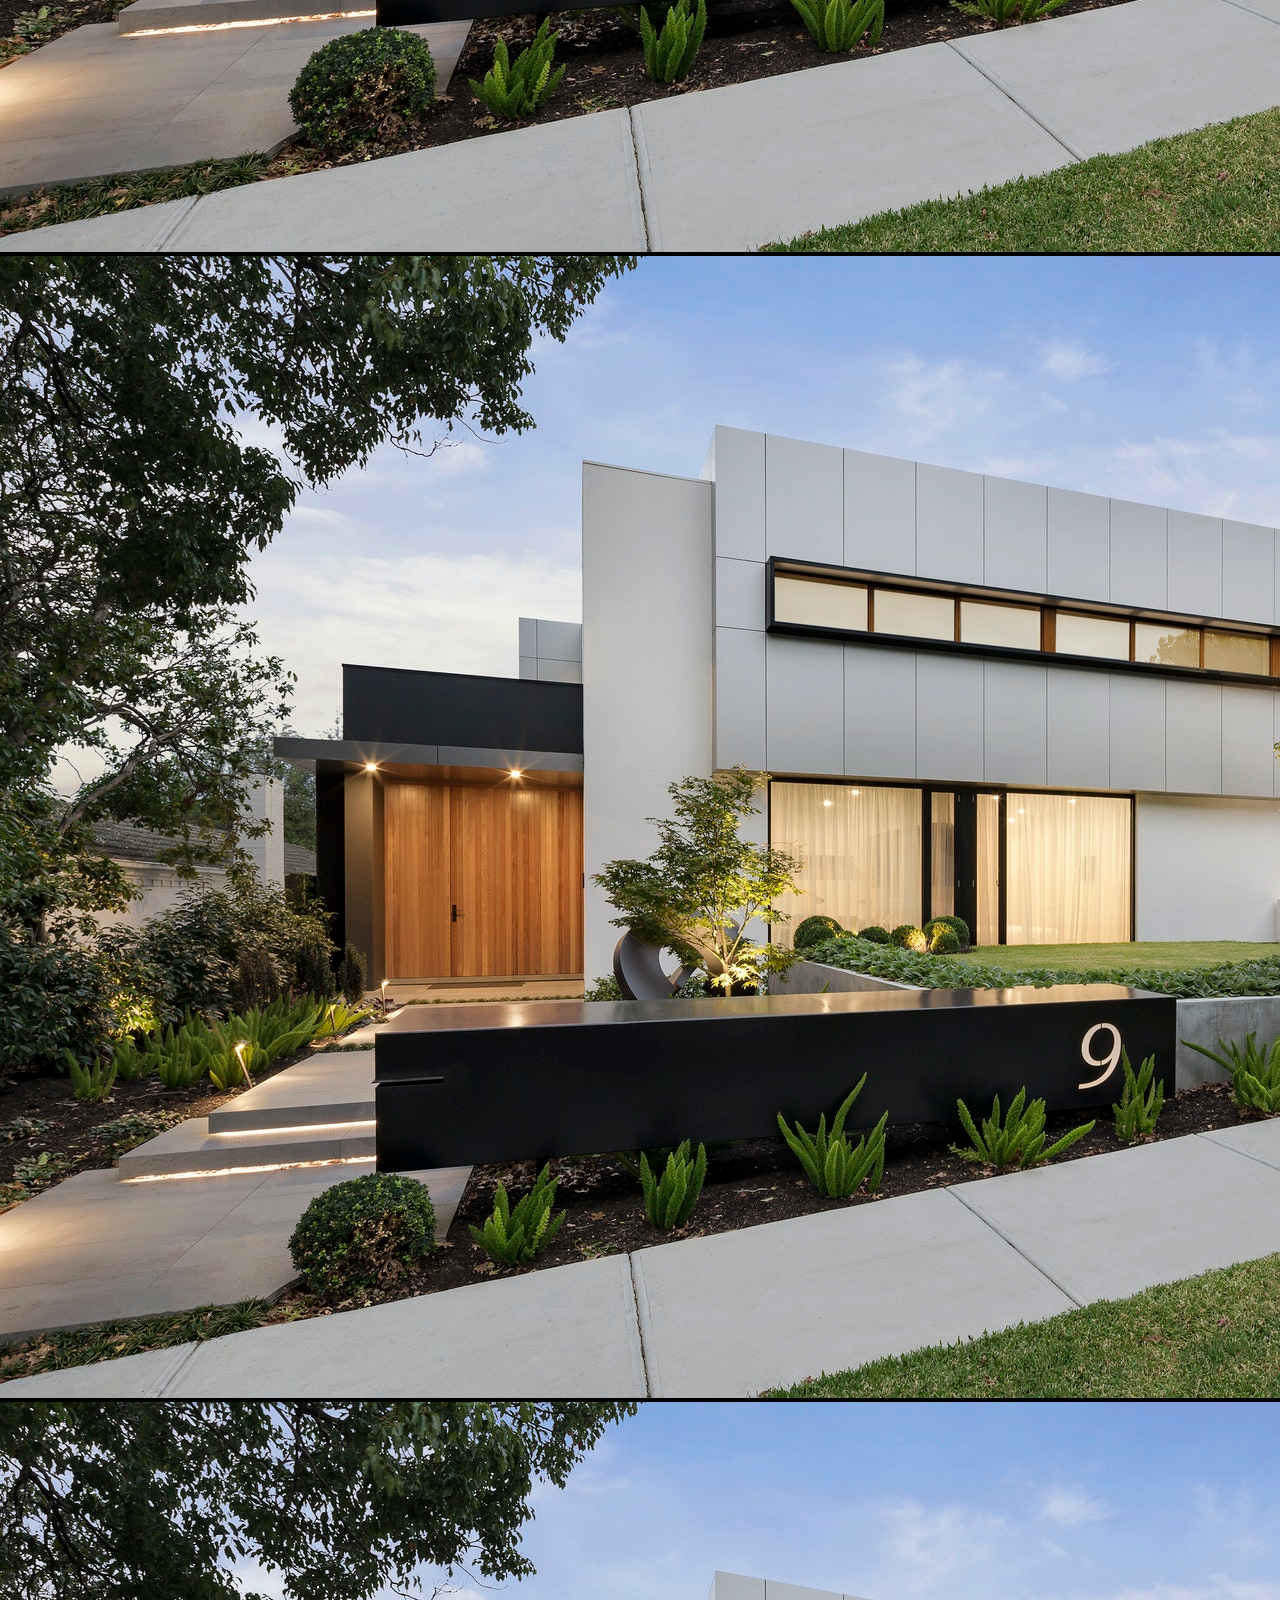
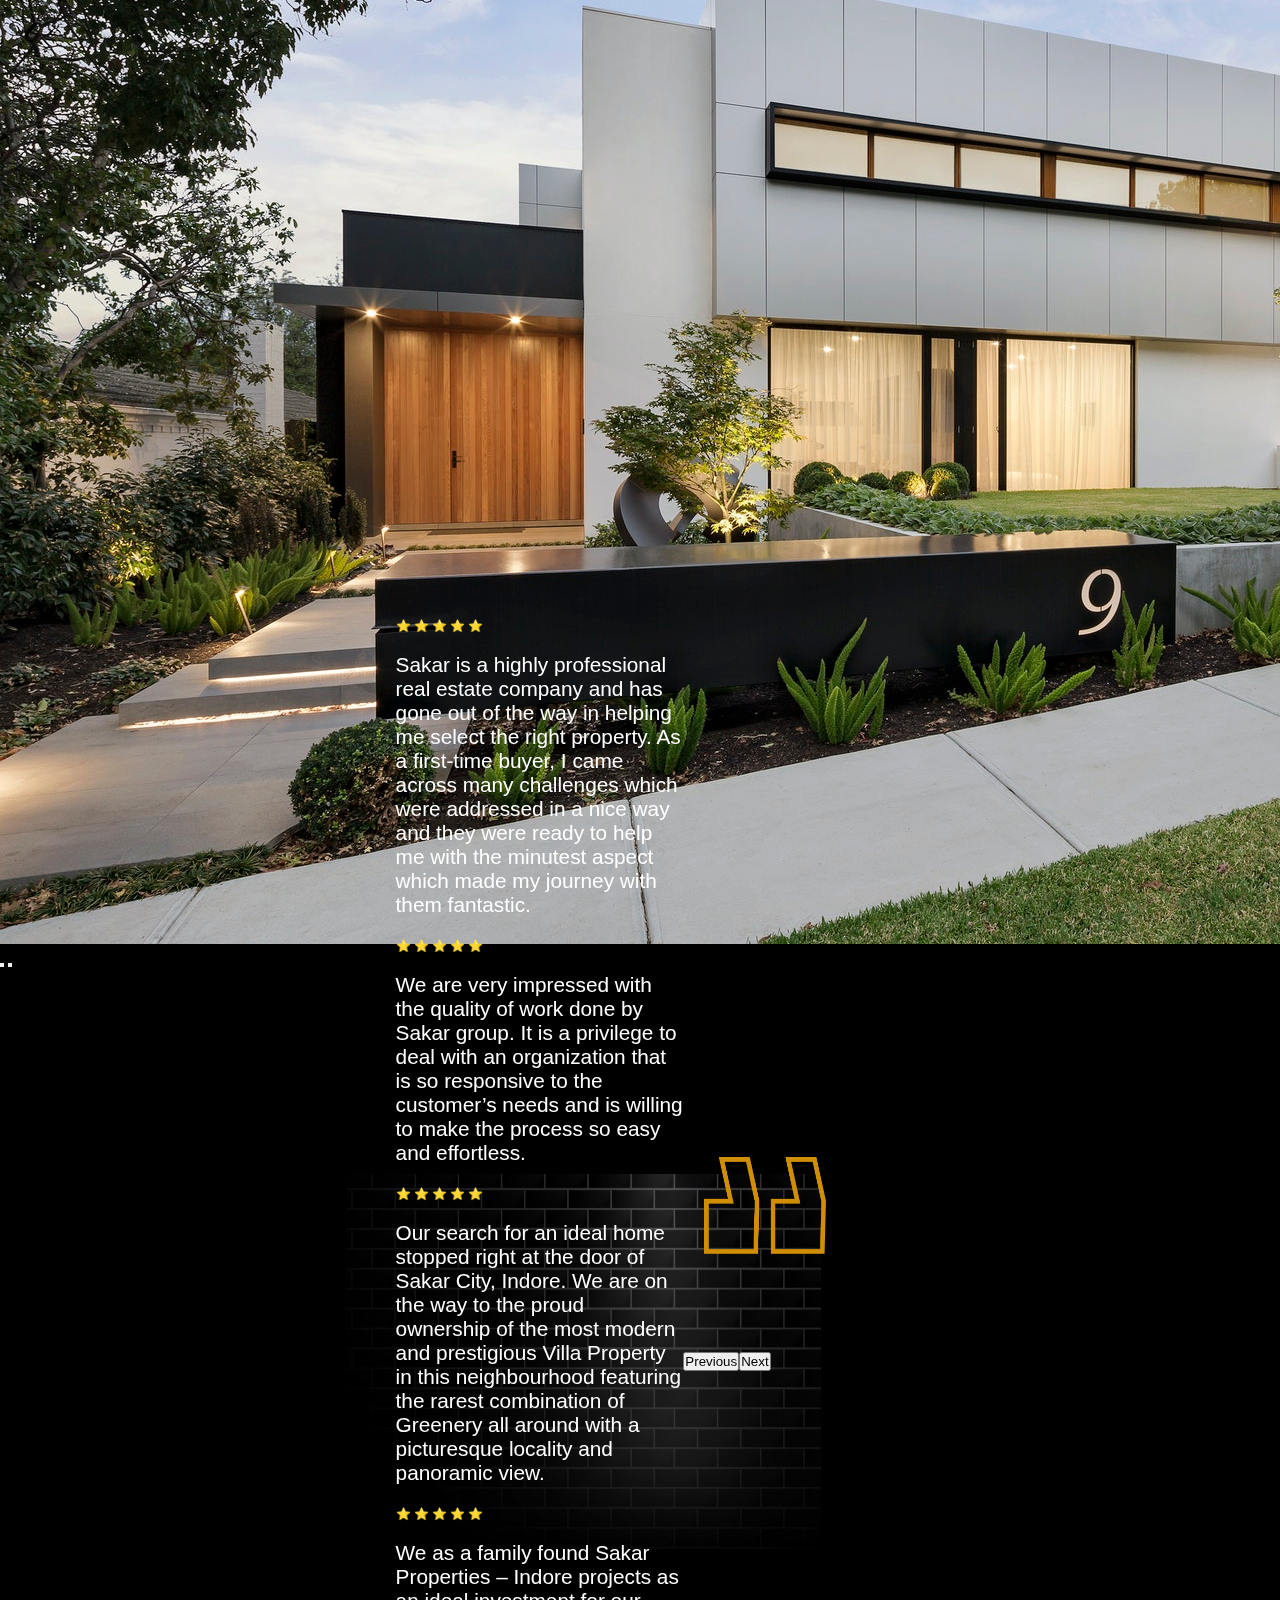
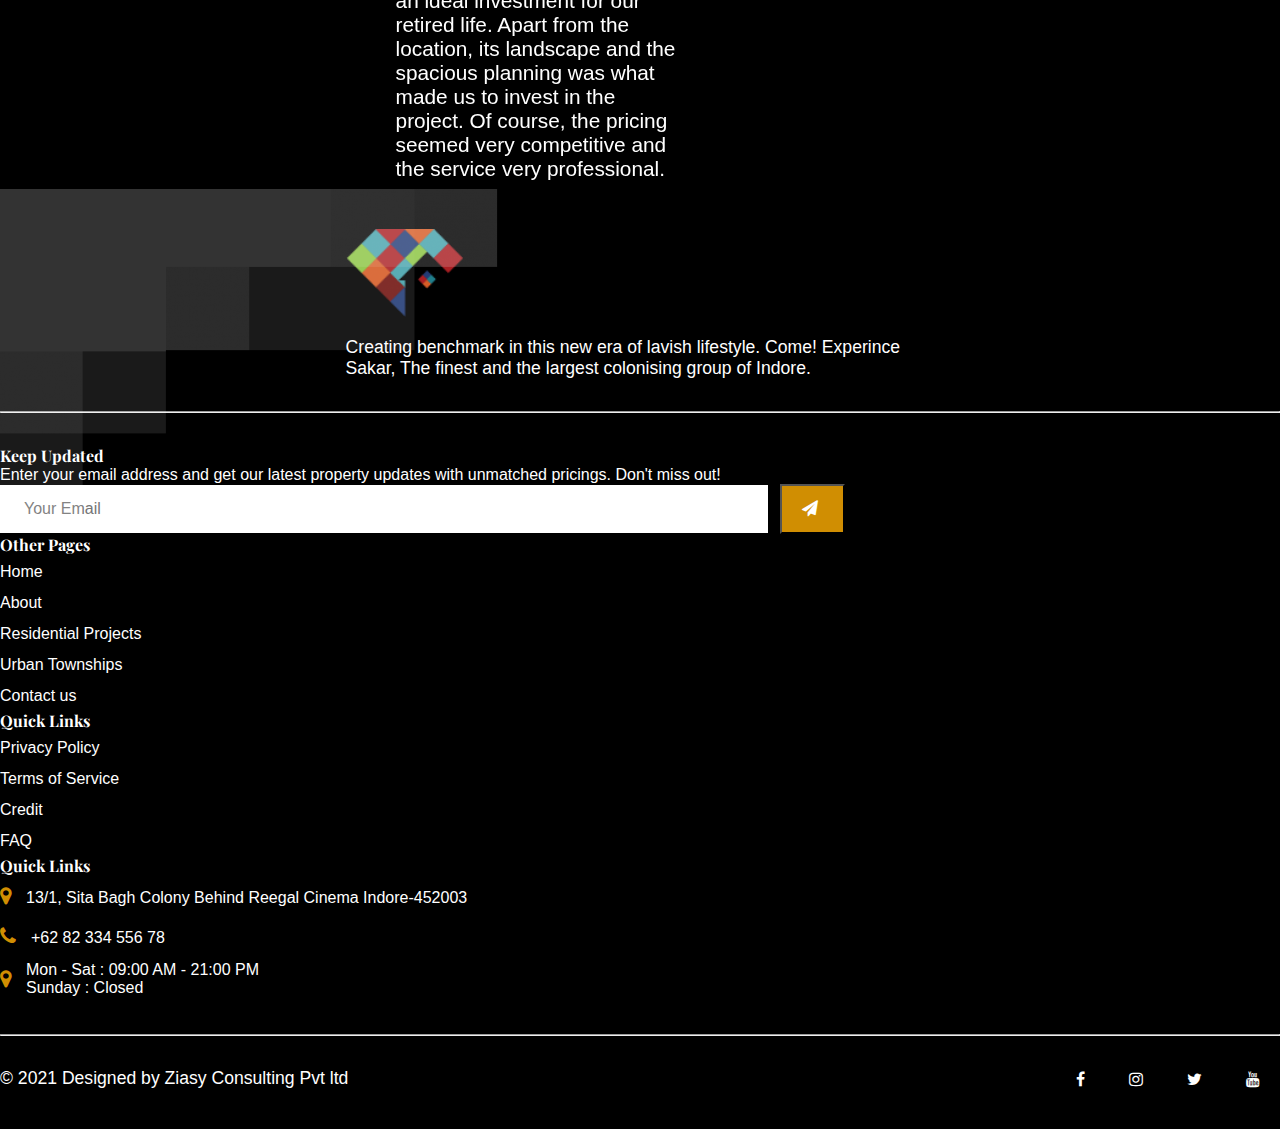
==== commit 051f9e33: "initial commit" ====
--- a/index.html
+++ b/index.html
@@ -70,9 +70,9 @@
             <a class="navbar-brand" href="#">
               <img src="image/SOLITAIRE-white.png"
             /></a>
-            <li class="changer">
-              <a href="#"><i class="fa fa-moon-o" id="icons"></i> </a>
-            </li>
+            <a class="navbar-brand" href="#">
+              <img src="image/SAKAR-LOGO.png"
+            /></a>
             <button
               class="navbar-toggler"
               type="button"
@@ -115,15 +115,53 @@
                   <li class="nav-item">
                     <a class="nav-link" href="about.html">About </a>
                   </li>
-                  <li class="nav-item">
-                    <a class="nav-link" href="residential.html"
+                  <li class="nav-item dropdown">
+                    <a class="nav-link dropdown-toggle" href="residential.html"
+                    id="offcanvasNavbarDropdown"
+                    role="button"
+                    data-bs-toggle="dropdown"
+                    aria-expanded="false"
                       >Residential Projects
                     </a>
+                    <ul
+                    class="dropdown-menu"
+                    aria-labelledby="offcanvasNavbarDropdown"
+                  >
+                    <li>
+                      <a class="dropdown-item" href="residential.html"
+                        >Residential</a
+                      >
+                    </li>
+                    <li>
+                      <a class="dropdown-item" href="residential.html"
+                        >Urban Township</a
+                      >
+                    </li>
+                  </ul>
                   </li>
-                  <li class="nav-item">
-                    <a class="nav-link" href="commercial.html"
+                  <li class="nav-item dropdown">
+                    <a class="nav-link dropdown-toggle" href="commercial.html"
+                    id="offcanvasNavbarDropdown1"
+                    role="button"
+                    data-bs-toggle="dropdown"
+                    aria-expanded="false"
                       >Urban Townships
                     </a>
+                    <ul
+                    class="dropdown-menu"
+                    aria-labelledby="offcanvasNavbarDropdown1"
+                  >
+                    <li>
+                      <a class="dropdown-item" href="commercial.html"
+                        >Residential</a
+                      >
+                    </li>
+                    <li>
+                      <a class="dropdown-item" href="commercial.html"
+                        >Urban Township</a
+                      >
+                    </li>
+                  </ul>
                   </li>
                   <!-- <li class="nav-item dropdown">
                   <a
@@ -177,8 +215,9 @@
           <div class="contact-left">
             <div class="elementskit-info-box-icon">
               <i aria-hidden="true" class="fa fa-building"></i>
-            </div>
-            <h4 class="py-2">Experience heavenly residence</h4>
+              <h4 class="py-2">Experience heavenly residence</h4>
+            </div>
+           
             <p class="py-2">New state of the art projects are being ready</p>
           </div>
 
--- a/style.css
+++ b/style.css
@@ -99,7 +99,11 @@
   width: 100%;
   top: 0px;
   z-index: 1000;
+  opacity: 0.9;
   transition: all 0.2s linear;
+}
+.navbar-light .navbar-nav .nav-link:focus, .navbar-light .navbar-nav .nav-link:hover {
+  color: #d08e02 !important;
 }
 .tleft a {
   text-decoration: none;
@@ -142,7 +146,7 @@
   font-weight: 600;
 }
 a.navbar-brand img {
-  max-width: 146px;
+  max-width: 90px;
 }
 .offcanvas.show {
   transform: translateX(100%);
@@ -198,15 +202,16 @@
   color: #fff;
 }
 .about-text-box.text-center {
-  top: 40%;
-  position: absolute;
-  left: 33%;
-  width: 29%;
+  top: 30%;
+  position: absolute;
+  left: 25%;
+  width: 50%;
+
 }
 .banner-shadow,
 .about-shadow {
   background-color: hsl(0, 0%, 47%);
-  opacity: 1;
+  opacity: 0.9;
   mix-blend-mode: multiply;
   transition: background 0.3s, border-radius 0.3s, opacity 0.3s;
   height: 100%;
@@ -280,6 +285,7 @@
   margin-bottom: 0px;
   padding: 60px 0px 100px 0px;
 }
+
 /* .split-img {
   background: url("image/eifel city.png");
   margin: -1px -1px -1px -1px;
@@ -444,6 +450,16 @@
   width: 100%;
   height: 100%;
 }
+.vscontent .elementskit-info-box-icon {
+  display: flex;
+  align-items: center;
+  justify-content: left;
+}
+.elementskit-info-box-icon {
+  display: flex;
+  align-items: center;
+  justify-content: center;
+}
 .col-md-6.btn-right {
   display: flex;
   align-items: baseline;
@@ -468,6 +484,7 @@
 i.fa.fa-building {
   font-size: 3rem;
   color: #d08e02;
+  margin-right: 20px;
 }
 
 .col-md-6.w-4 {
@@ -609,16 +626,17 @@
 }
 .card a {
   text-decoration: none;
-  color: var(--secondary-color);
+  color: #fff;
 }
 .card a:hover {
-  color: #7a7a7a;
+  color: #fff;
 }
 .card-demo .card-body {
   flex: 1 1 auto;
-  padding: 1rem 2rem;
+  padding: 1rem 0rem;
   color: var(--heading-color);
-  height: 7rem;
+  background-color: #000;
+  min-height: 7rem;
 }
 /* benefits */
 section.benefits {
@@ -639,6 +657,11 @@
 }
 .bcontents {
   width: 75%;
+}
+.bcontents .elementskit-info-box-icon {
+  display: flex;
+  align-items: center;
+  justify-content: left;
 }
 .bcontent.text-left h2,
 .bcontent.text-left p,
@@ -801,12 +824,15 @@
   justify-content: center;
   flex-direction: column;
   align-items: center;
-  background: var(--background-color);
+  background: #000;
   position: absolute;
   bottom: -50px;
   left: 15%;
 }
-
+#team .card-body .card-title {
+  margin-bottom: 0.5rem;
+  color: #fff;
+}
 .layer {
   background: transparent;
   height: 100%;
@@ -877,10 +903,15 @@
   transition: background 0.3s, border 0.3s, border-radius 0.3s, box-shadow 0.3s;
   margin: 0px 0px 0px 20px;
   padding: 40px 40px 40px 40px;
+  -webkit-transition: background 0.3s, border 0.3s, border-radius 0.3s, box-shadow 0.3s;
+  -moz-transition: background 0.3s, border 0.3s, border-radius 0.3s, box-shadow 0.3s;
+  -ms-transition: background 0.3s, border 0.3s, border-radius 0.3s, box-shadow 0.3s;
+  -o-transition: background 0.3s, border 0.3s, border-radius 0.3s, box-shadow 0.3s;
 }
 label.form-label {
   font-size: 1.5rem;
   font-weight: 600;
+  color: #fff;
 }
 .form-control {
   background-color: #fafafa;
@@ -919,11 +950,12 @@
 .number-percentage-wraper {
   font-family: "Inter", Sans-serif;
   font-size: 32px;
+  color: #fff;
   font-weight: 600;
   margin-bottom: 10px;
 }
 h5.funfact-title {
-  color: #828282;
+  color: #fff;
   font-weight: 200;
   font-family: serif;
 }
@@ -1085,10 +1117,10 @@
     height: 80vh;
   }
   .about-text-box.text-center {
-    top: 45%;
+    top: 30%;
     position: absolute;
-    left: 33%;
-    width: 37%;
+    left: 25%;
+    width: 51%;
   }
   .back-video {
     min-height: 124.5vh;
@@ -1177,7 +1209,6 @@
     margin-bottom: 10px;
   }
   h5.funfact-title {
-    color: #828282;
     font-weight: 200;
     font-family: serif;
   }
@@ -1335,6 +1366,7 @@
     transform: translateX(100%);
   }
   h5#offcanvasNavbarLabel {
+    visibility: hidden;
     margin-left: 30%;
   }
   ul.navbar-nav.justify-content-end.flex-grow-1.pe-3 {
@@ -1446,11 +1478,11 @@
 
   p {
     font-size: 1rem;
-    color: var(--secondary-color);
   }
   .offcanvas.show {
     transform: translateX(100%);
     right: 100% !important;
+    background-color: #000;
   }
   .offcanvas-end {
     top: 0;
@@ -1458,6 +1490,10 @@
     width: 450px;
     border-left: 1px solid rgba(0, 0, 0, 0.2);
     transform: translateX(100%);
+    background-color: #000;
+  }
+  .btn-close{
+    background-color: #fff;
   }
   h5#offcanvasNavbarLabel {
     margin-left: 20%;
@@ -1551,13 +1587,11 @@
     margin: 0px 0px 25px 0px;
   }
   .feature .col-md-6.w-4 {
-    background: var(--featured-color);
     display: block;
     padding: 51px 10px;
   }
   .flcontent .top a {
     text-decoration: none;
-    color: var(--secondary-color);
     padding: 0 50px 0 0;
   }
   .ftop.text-center {
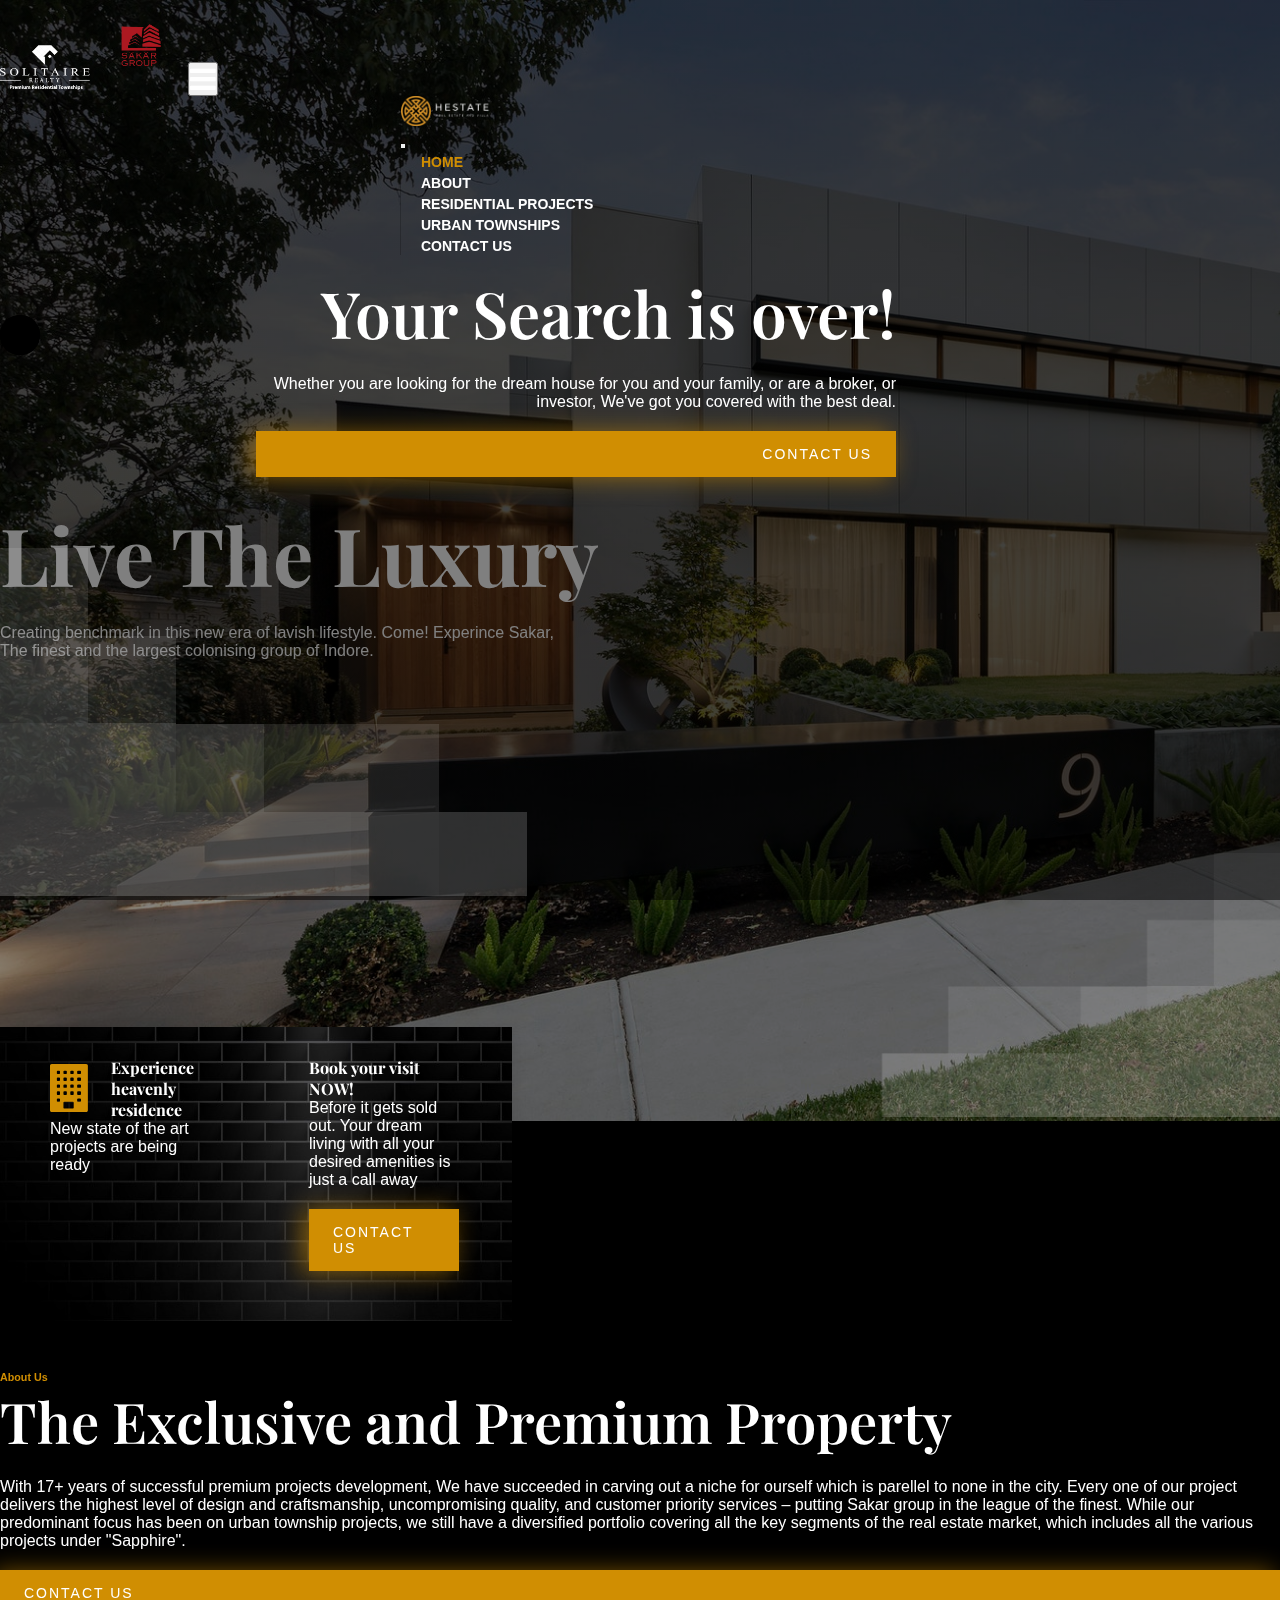
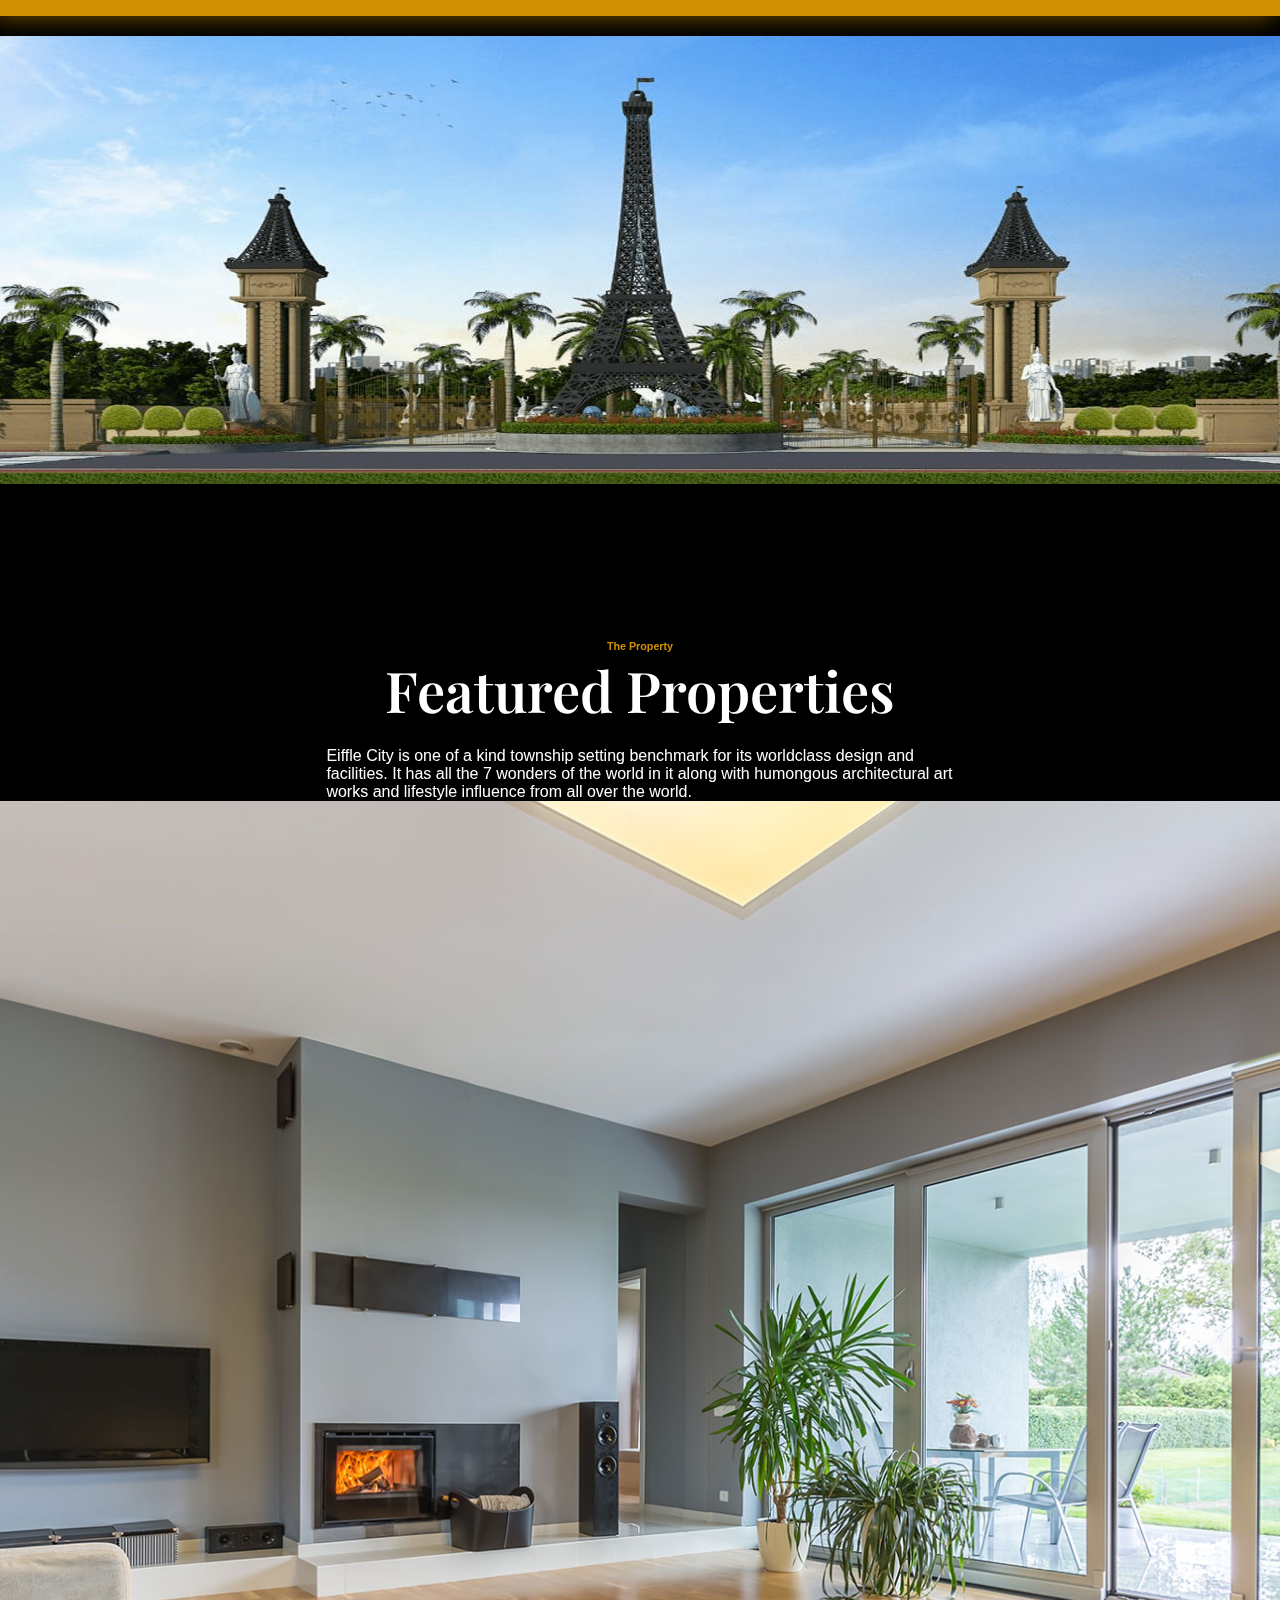
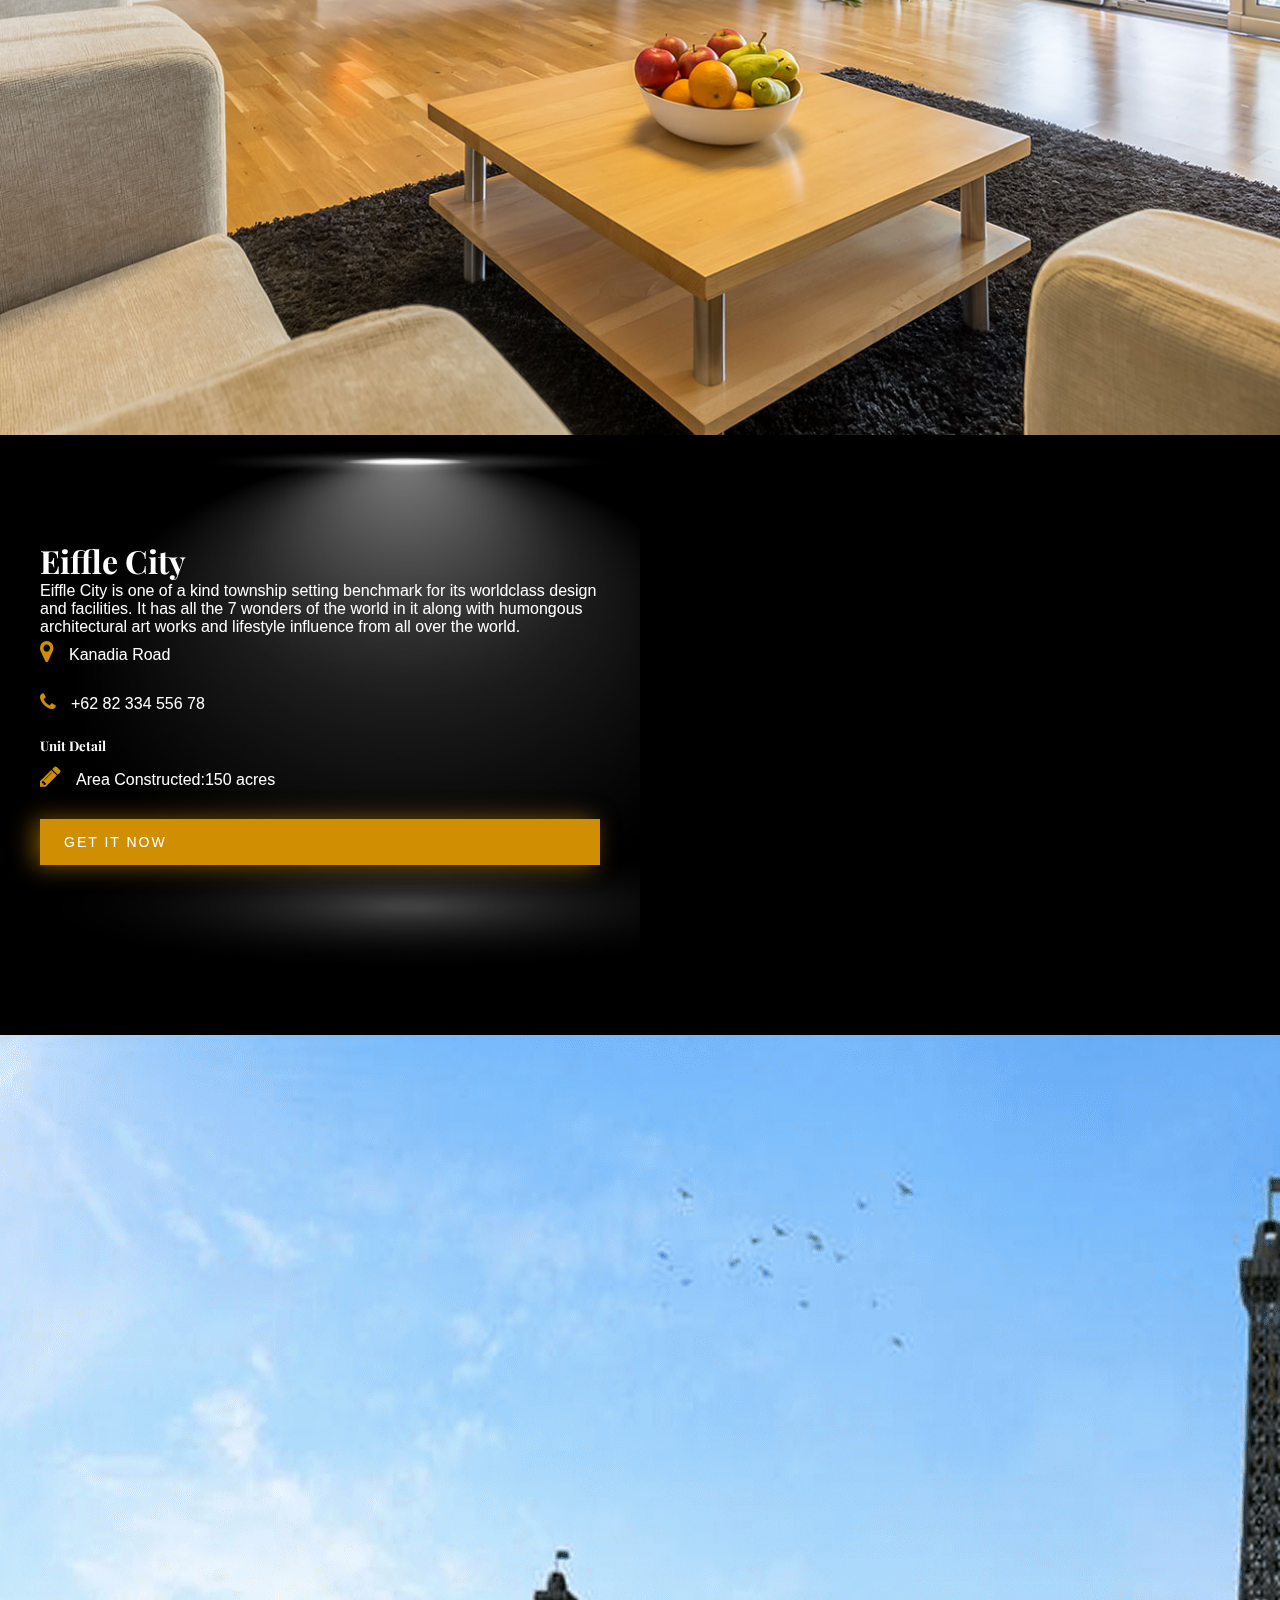
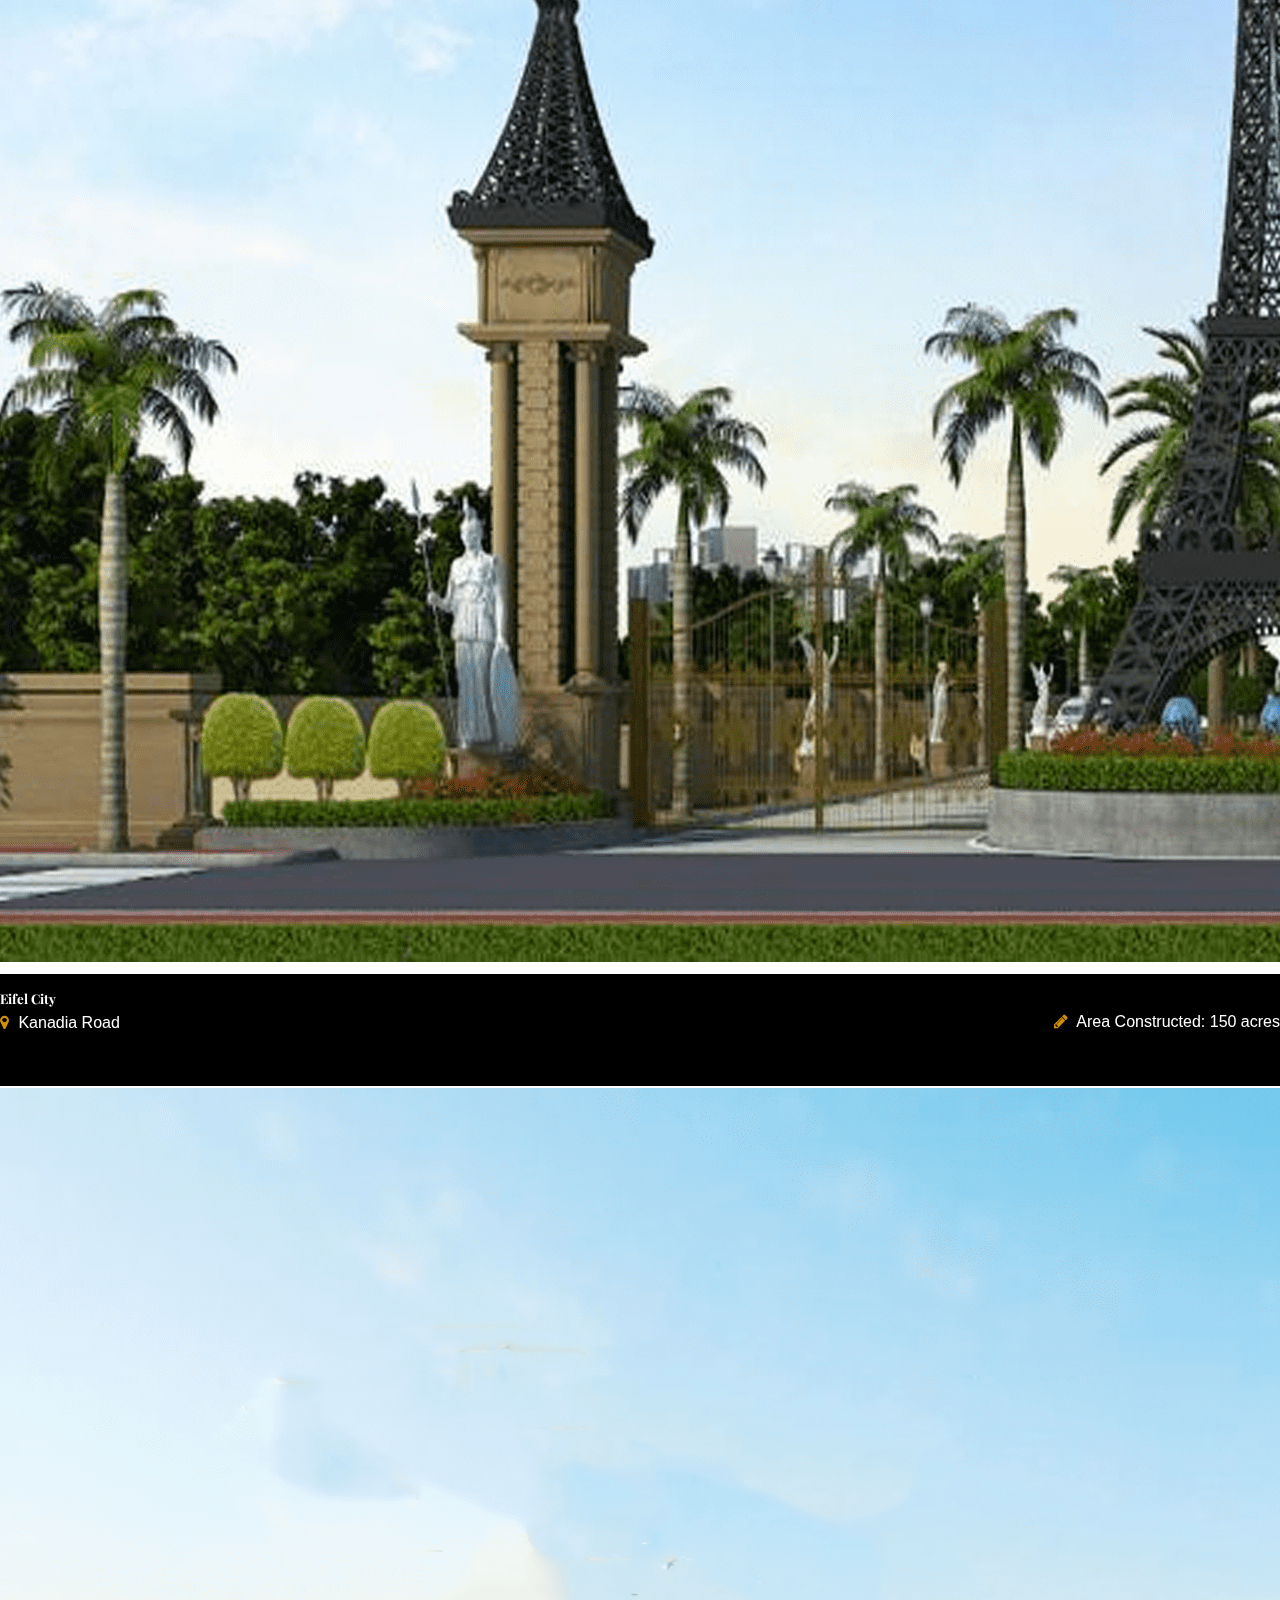
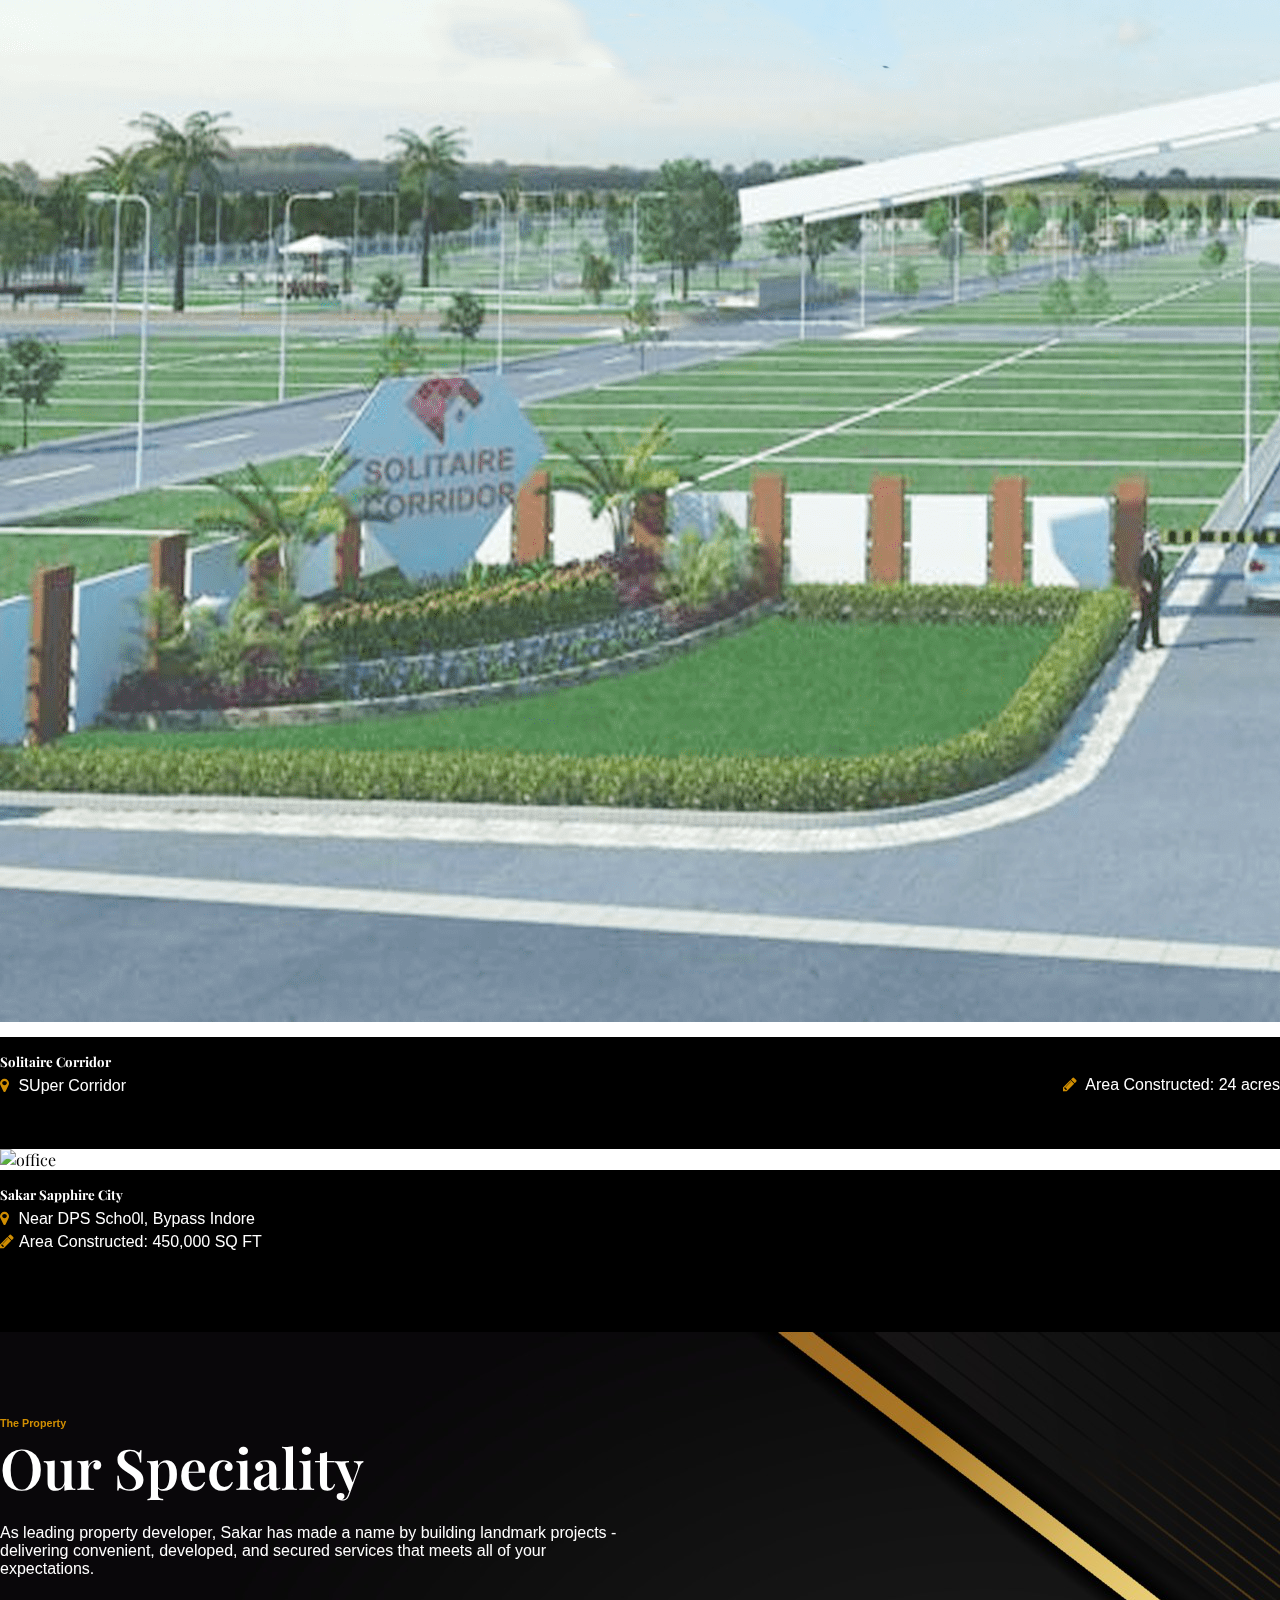
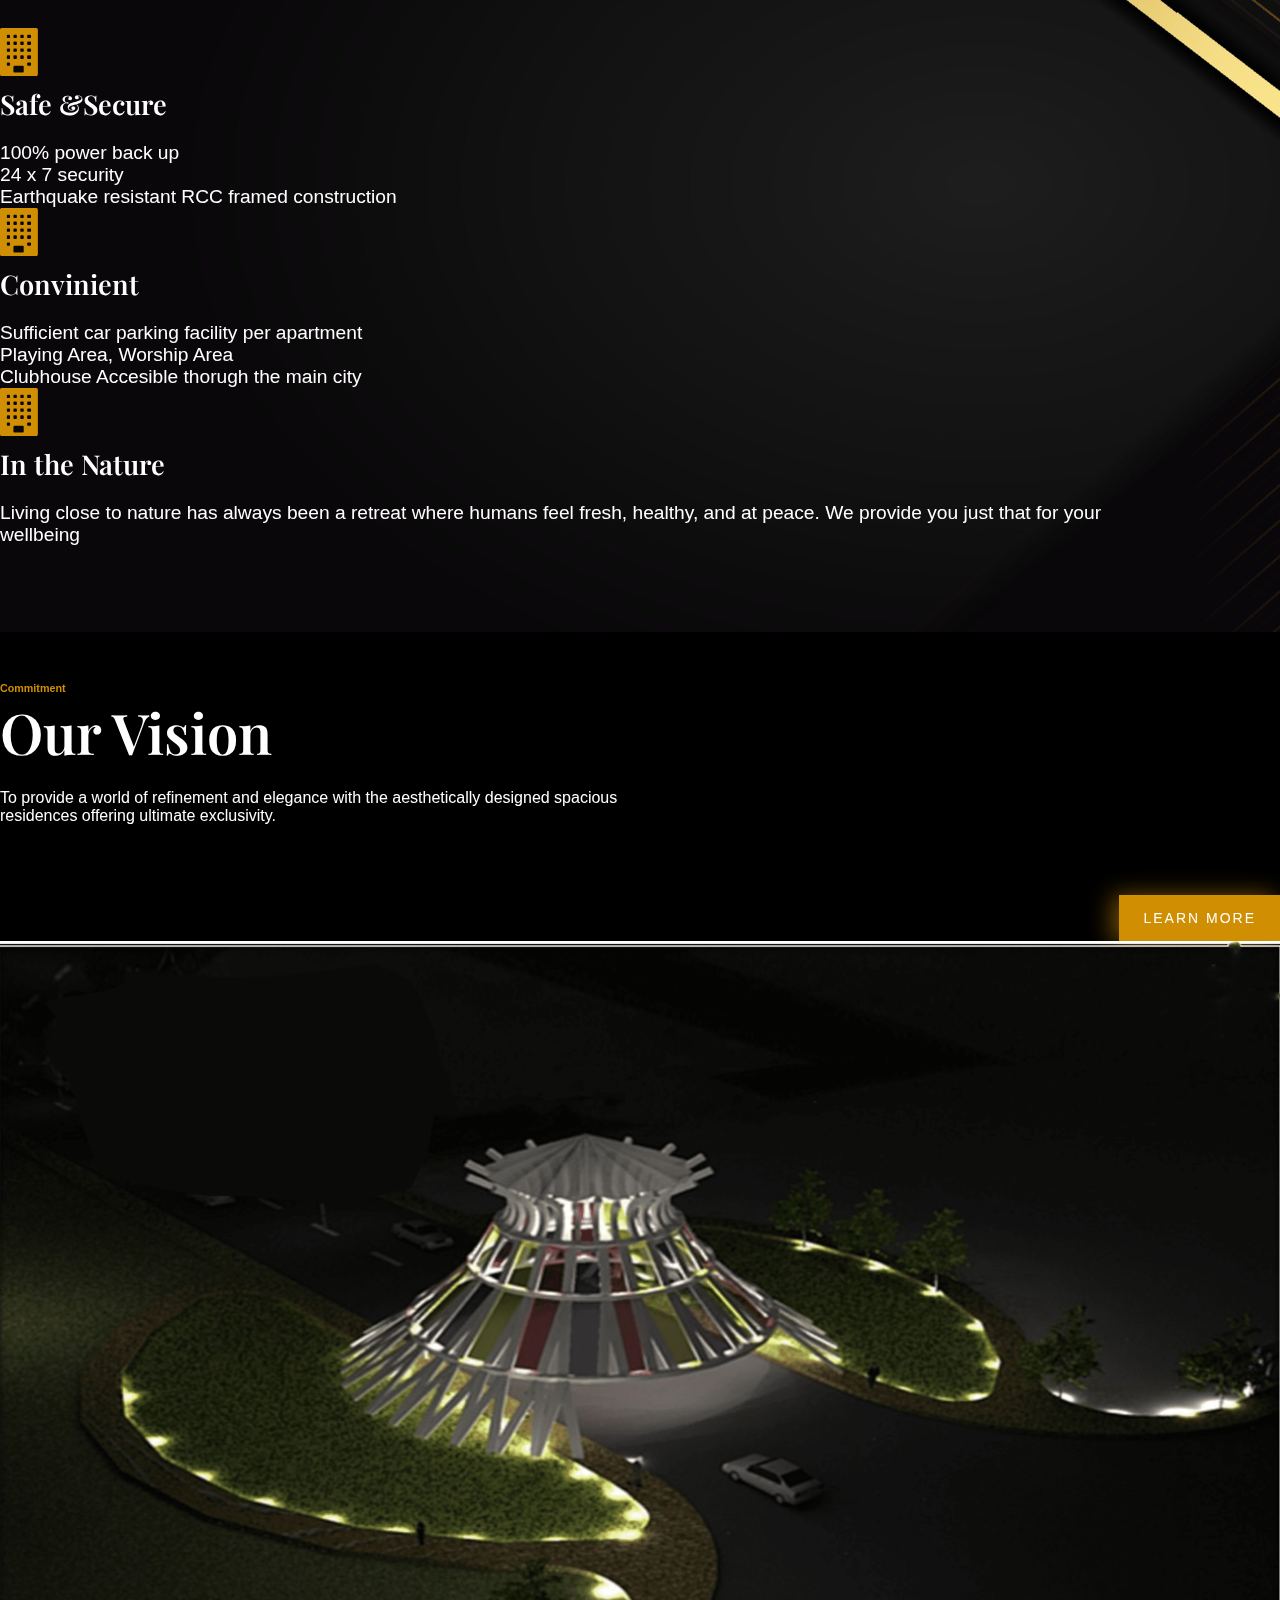
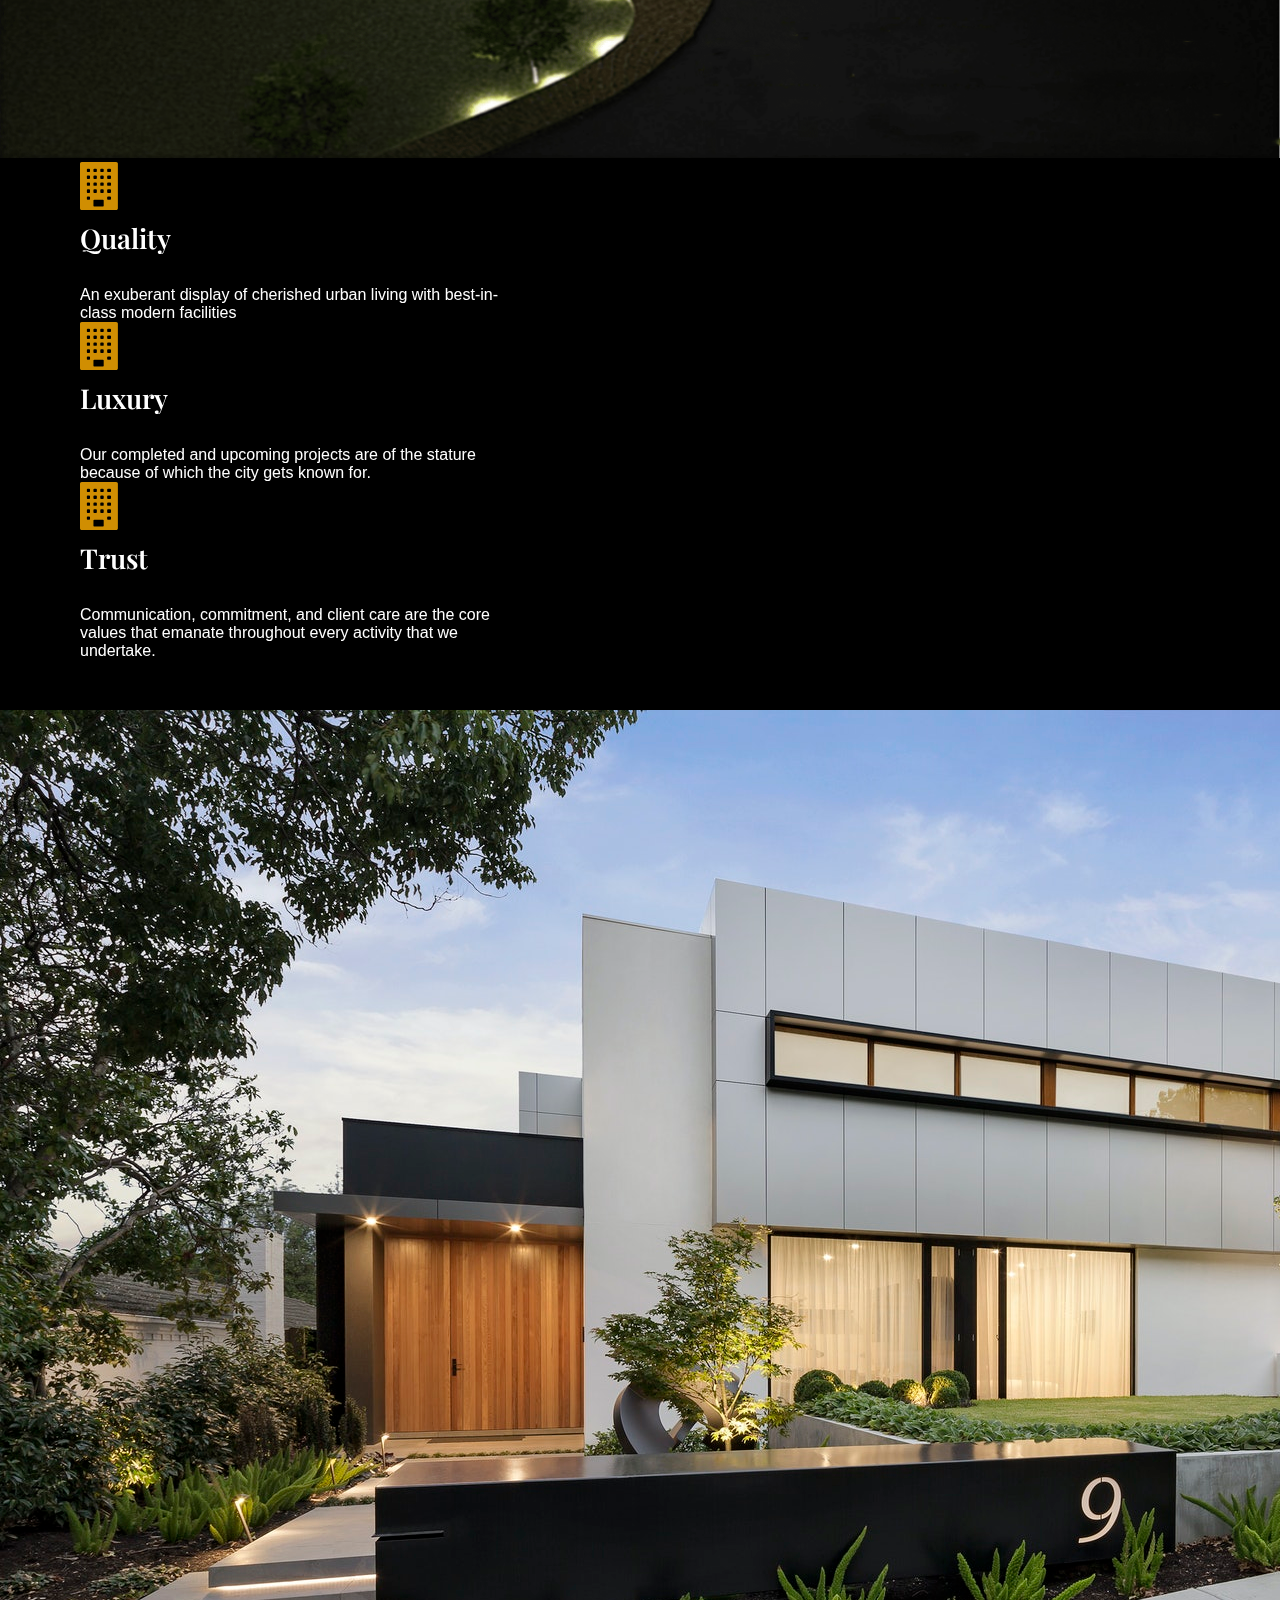
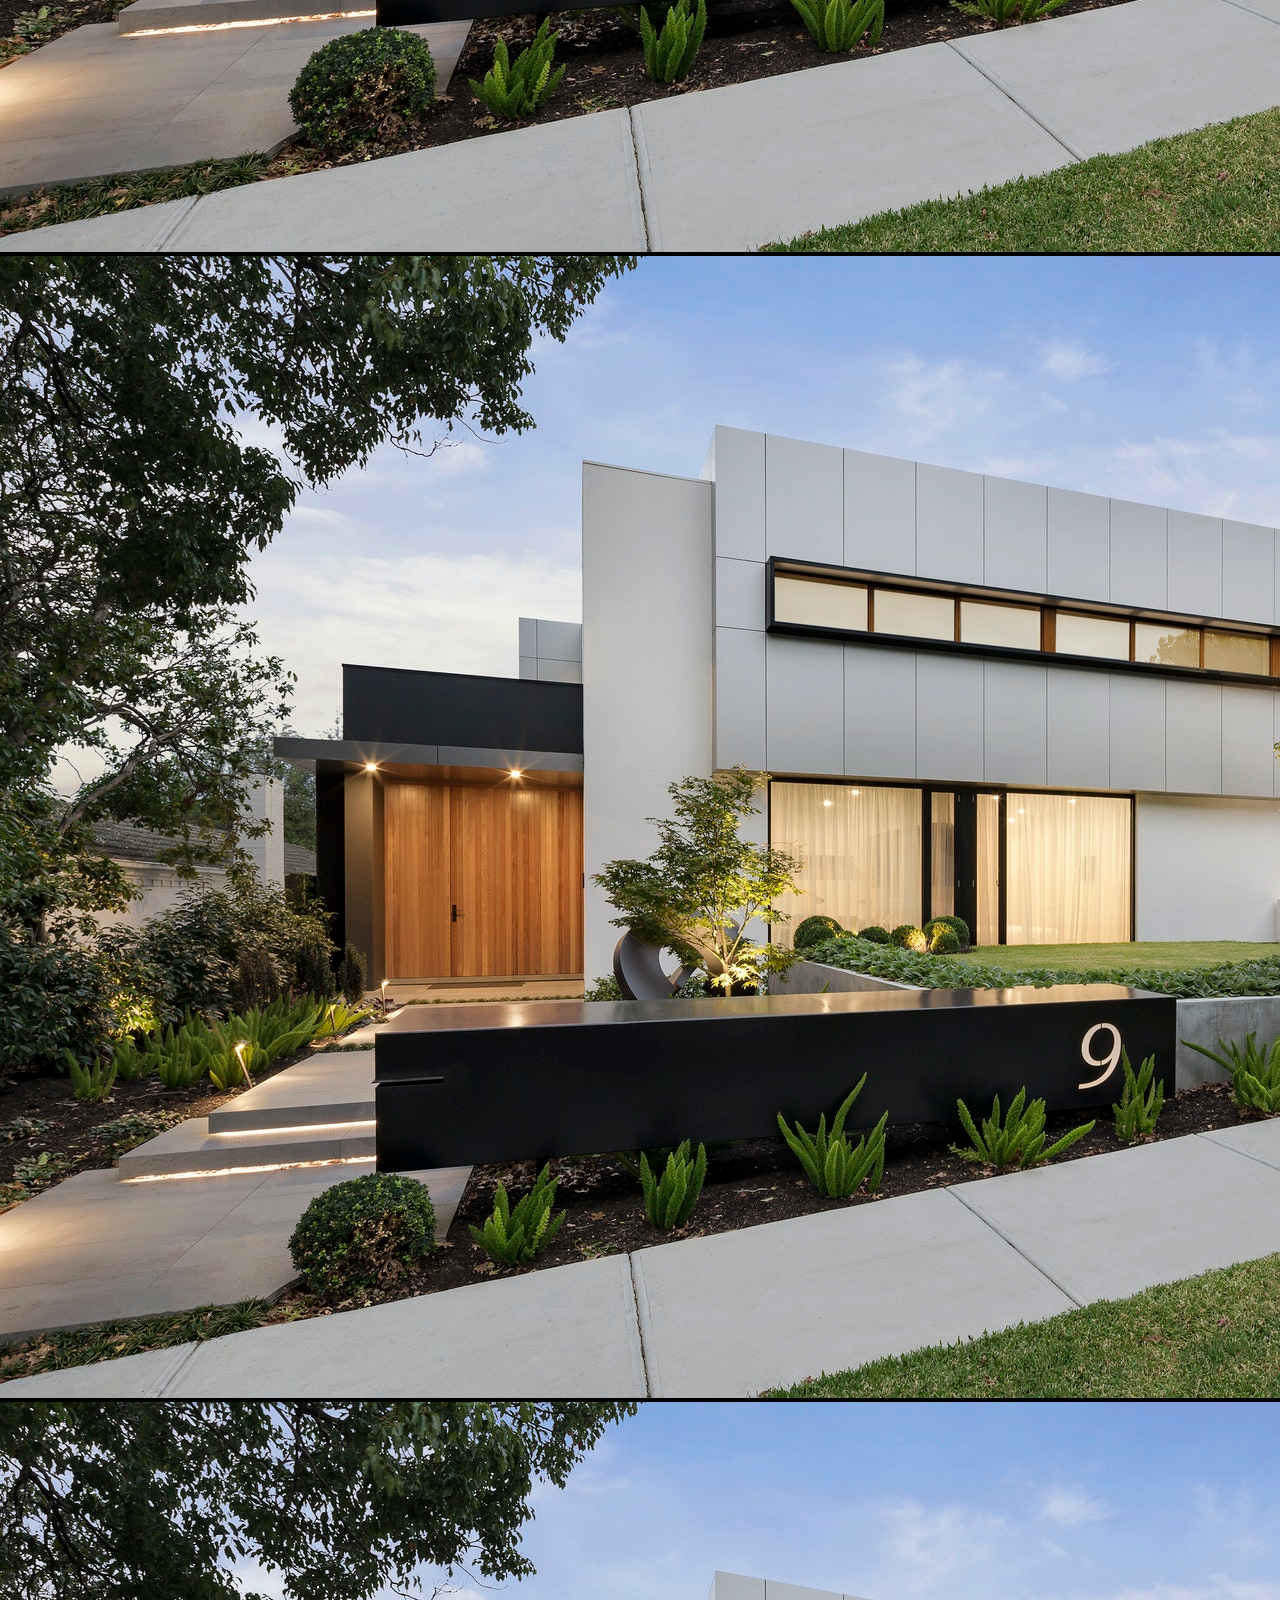
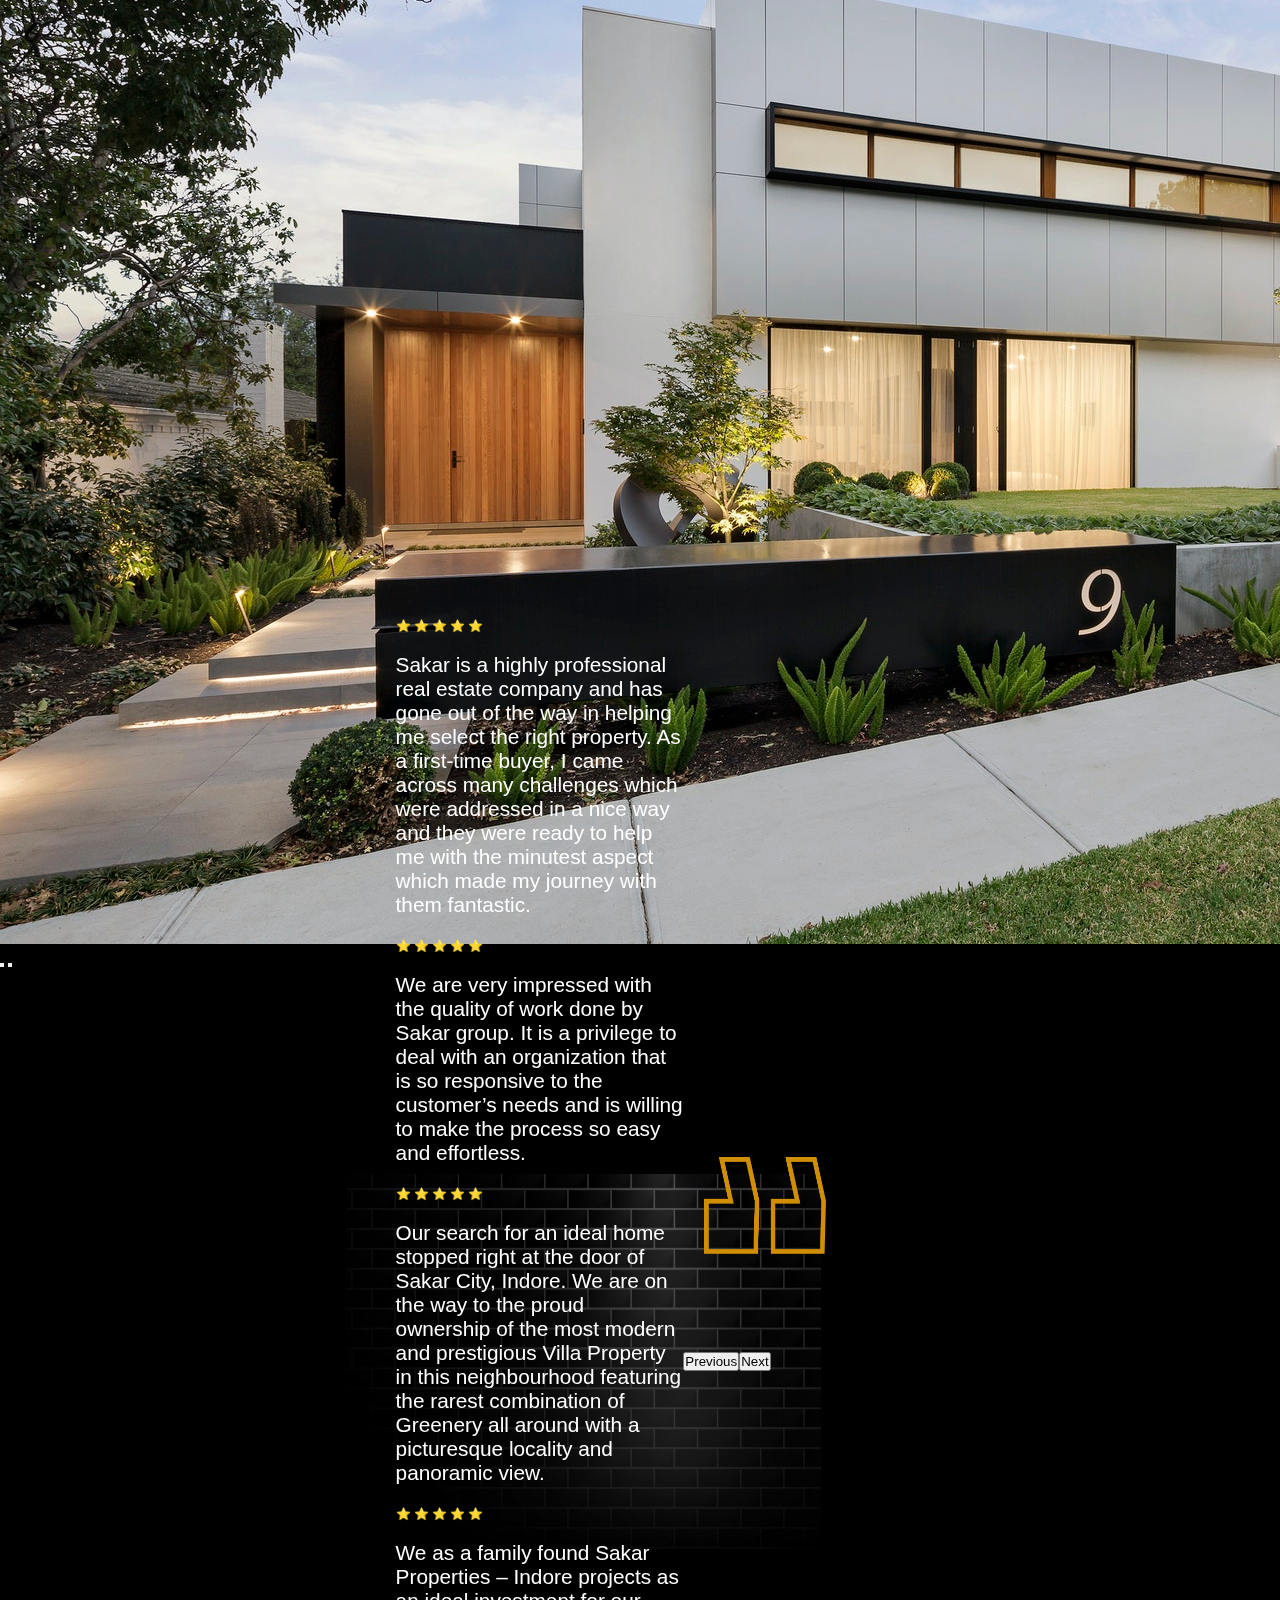
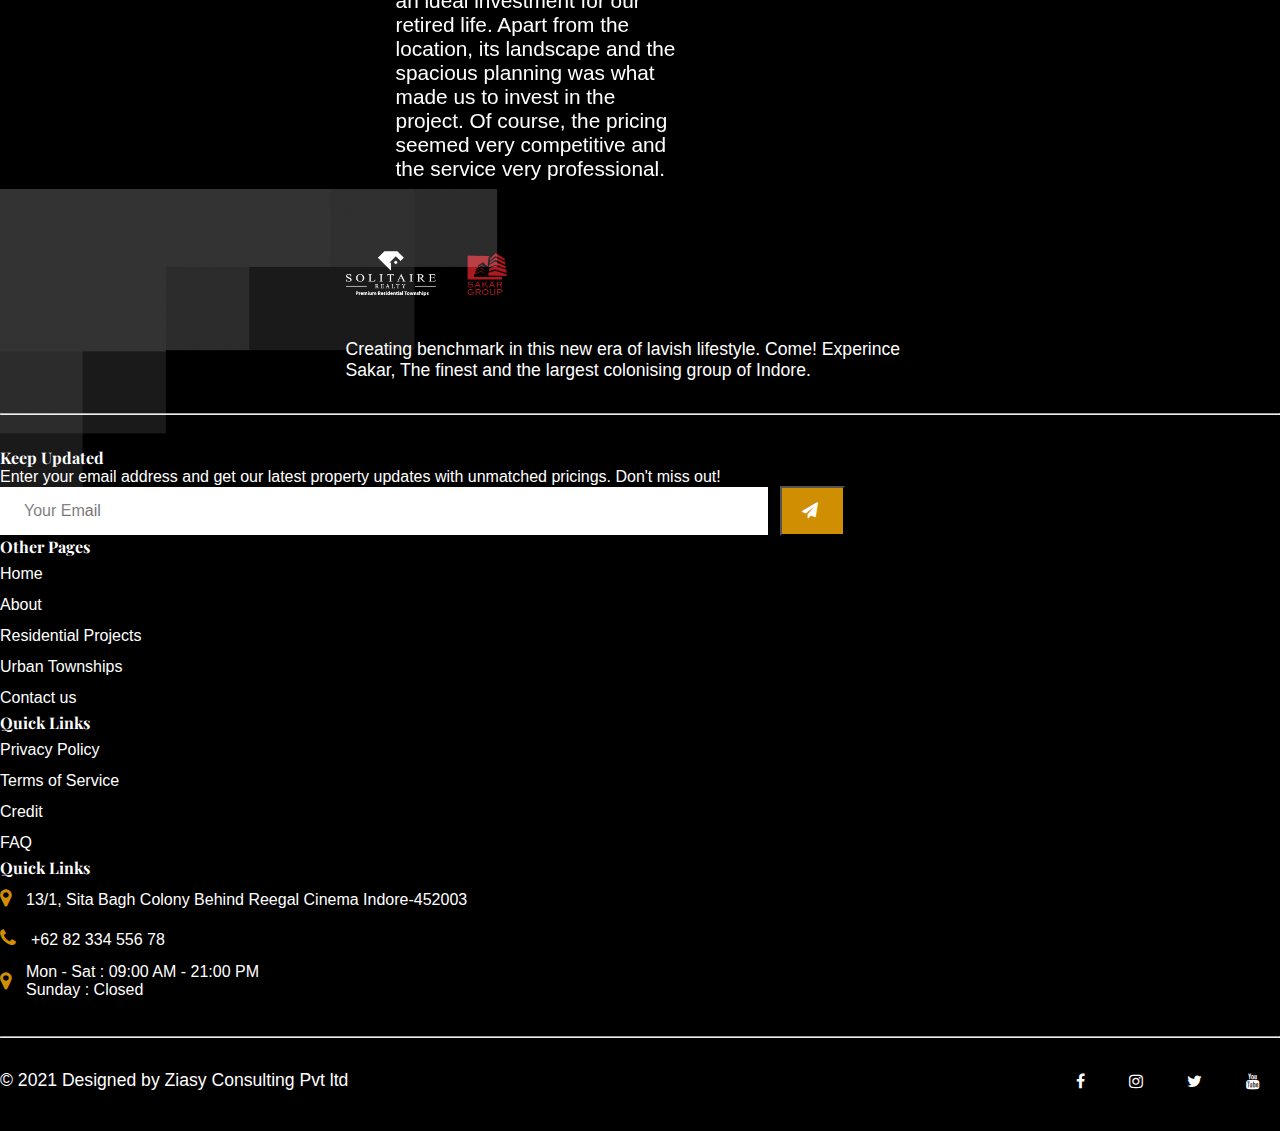
==== commit edeb3b1c: "Added codes" ====
--- a/index.html
+++ b/index.html
@@ -115,54 +115,101 @@
                   <li class="nav-item">
                     <a class="nav-link" href="about.html">About </a>
                   </li>
+
                   <li class="nav-item dropdown">
-                    <a class="nav-link dropdown-toggle" href="residential.html"
-                    id="offcanvasNavbarDropdown"
-                    role="button"
-                    data-bs-toggle="dropdown"
-                    aria-expanded="false"
+                    <a class="nav-link" href="residential.html"
                       >Residential Projects
                     </a>
-                    <ul
-                    class="dropdown-menu"
-                    aria-labelledby="offcanvasNavbarDropdown"
-                  >
-                    <li>
-                      <a class="dropdown-item" href="residential.html"
-                        >Residential</a
-                      >
-                    </li>
-                    <li>
-                      <a class="dropdown-item" href="residential.html"
-                        >Urban Township</a
-                      >
-                    </li>
-                  </ul>
+                    <div class="dropdown-content">
+                      <div class="header">
+                        <ul>
+                          <li>
+                            <a class="dropdown-item" href="residential.html"
+                              >Sakar residency</a
+                            >
+                          </li>
+
+                          <li>
+                            <a class="dropdown-item" href="residential.html"
+                              >Sakar Terrace</a
+                            >
+                          </li>
+
+                          <li>
+                            <a class="dropdown-item" href="residential.html"
+                              >Sakar Nest</a
+                            >
+                          </li>
+                        </ul>
+                      </div>
+                    </div>
                   </li>
                   <li class="nav-item dropdown">
-                    <a class="nav-link dropdown-toggle" href="commercial.html"
-                    id="offcanvasNavbarDropdown1"
-                    role="button"
-                    data-bs-toggle="dropdown"
-                    aria-expanded="false"
+                    <a class="nav-link" href="commercial.html"
                       >Urban Townships
                     </a>
-                    <ul
-                    class="dropdown-menu"
-                    aria-labelledby="offcanvasNavbarDropdown1"
-                  >
-                    <li>
-                      <a class="dropdown-item" href="commercial.html"
-                        >Residential</a
-                      >
-                    </li>
-                    <li>
-                      <a class="dropdown-item" href="commercial.html"
-                        >Urban Township</a
-                      >
-                    </li>
-                  </ul>
-                  </li>
+                    <div class="dropdown-content">
+                      <div class="header">
+                        <ul>
+                          <li>
+                            <a class="dropdown-item" href="commercial.html"
+                              >Eifel City</a
+                            >
+                          </li>
+                          <li>
+                            <a class="dropdown-item" href="commercial.html"
+                              >Solitaire Corridor</a
+                            >
+                          </li>
+                          <li>
+                            <a class="dropdown-item" href="commercial.html"
+                              >Sakar Sapphire City</a
+                            >
+                          </li>
+                          <li>
+                            <a class="dropdown-item" href="commercial.html"
+                              >Sakar Nri, City 1</a
+                            >
+                          </li>
+                          <li>
+                            <a class="dropdown-item" href="commercial.html"
+                              >Sakar City</a
+                            >
+                          </li>
+                          <li>
+                            <a class="dropdown-item" href="commercial.html"
+                              >Sakar Nri City 2</a
+                            >
+                          </li>
+                          <li>
+                            <a class="dropdown-item" href="commercial.html"
+                              >Sakar Indore Township</a
+                            >
+                          </li>
+                          <li>
+                            <a class="dropdown-item" href="commercial.html"
+                              >Sakar Corridor</a
+                            >
+                          </li>
+                          <li>
+                            <a class="dropdown-item" href="commercial.html"
+                              >Sakar Hills Resort</a
+                            >
+                          </li>
+                          <li>
+                            <a class="dropdown-item" href="commercial.html"
+                              >Sakar Real Life</a
+                            >
+                          </li>
+                          <li>
+                            <a class="dropdown-item" href="commercial.html"
+                              >Sakar Siddharth Nagar</a
+                            >
+                          </li>
+                        </ul>
+                      </div>
+                    </div>
+                  </li> 
                   <!-- <li class="nav-item dropdown">
                   <a
                     class="nav-link dropdown-toggle"
@@ -217,7 +264,7 @@
               <i aria-hidden="true" class="fa fa-building"></i>
               <h4 class="py-2">Experience heavenly residence</h4>
             </div>
-           
+
             <p class="py-2">New state of the art projects are being ready</p>
           </div>
 
@@ -869,9 +916,12 @@
       </div>
       <div class="container">
         <div class="ftop text-center">
-          <a href="#">
-            <img src="image/SOLITAIRE LOGO icon.png" />
-          </a>
+          <a class="navbar-brand" href="#">
+            <img src="image/SOLITAIRE-white.png"
+          /></a>
+          <a class="navbar-brand" href="#">
+            <img src="image/SAKAR-LOGO.png"
+          /></a>
           <p class="mb-4">
             Creating benchmark in this new era of lavish lifestyle. Come!
             Experince Sakar, The finest and the largest colonising group of
--- a/style.css
+++ b/style.css
@@ -91,7 +91,7 @@
   top: 0px;
   width: 100%;
 }
-.sticky {
+.sticky { 
   background-color: #000 !important;
   position: fixed;
   padding: 10px 0;
@@ -195,7 +195,7 @@
 #about-banner {
   position: relative;
   background-image: url(images/contemporary-design.jpg);
-  height: 50vh;
+  height: 100vh;
   width: 100%;
   background-repeat: no-repeat;
   background-size: cover;
@@ -229,7 +229,33 @@
 h1 {
   font-size: 6rem;
 }
-
+.hide {
+  display: none;
+  position: absolute;
+  top: 93px;
+  left: 50%;
+  background: #fff;
+  padding: 15px;
+  list-style: none;
+}
+.hide_1 {
+  display: none;
+  position: absolute;
+  top: 93px;
+  left: 60%;
+  background: #fff;
+  padding: 15px;
+  list-style: none;
+}
+   
+.myDIV:hover + .hide_1 {
+  display: block;
+  color: red;
+}  
+.myDIV:hover + .hide {
+  display: block;
+  color: red;
+}
 .Shadow-img {
   position: absolute;
   width: 70%;
@@ -567,7 +593,7 @@
   display: block;
   padding: 100px 40px;
   background-repeat: no-repeat;
-  background-size: contain;
+  background-size: cover;
 }
 
 .fcontent h4 {
@@ -1114,7 +1140,7 @@
   #about-banner {
     position: relative;
     background-image: url(images/contemporary-design.jpg);
-    height: 80vh;
+    height: 100vh;
   }
   .about-text-box.text-center {
     top: 30%;
@@ -1774,3 +1800,68 @@
 .dark-mode h1 {
   color: #f7f0e9;
 } */
+
+
+
+/* .dropdown-content {
+  display: none;
+  position: absolute;
+  left: 0;
+  box-shadow: 0px 8px 16px 0px rgba(0,0,0,0.2);
+} */
+.dropdown-content{
+  position: absolute;
+  left: 0;
+  z-index: 1000;
+  display: none;
+  min-width: 12rem;
+  padding: 0.5rem 10px;
+  margin: 0;
+  font-size: 1rem;
+  color: #212529;
+  text-align: left;
+  list-style: none;
+  background-color: #fff;
+  background-clip: padding-box;
+  border: 1px solid rgba(0,0,0,.15);
+  border-radius: 0.25rem;
+}
+
+.dropdown:hover .dropdown-content {
+  display: block;
+}
+ul{
+  list-style: none;
+}
+.swiper-button-next:after, .swiper-button-prev:after {
+  font-family: swiper-icons;
+  font-size: var(--swiper-navigation-size);
+  text-transform: none!important;
+  letter-spacing: 0;
+  text-transform: none;
+  font-variant: initial;
+  line-height: 1;
+  font-size: 20px;
+}
+.swiper-button-prev, .swiper-button-next {
+  background: #000;
+  padding: 20px;
+  border-radius: 50%;
+  width: 20px !important;
+  height: 21px !important;
+  font-size: 17px;
+  color: #fff !important;
+}
+.swiper-button-next, .swiper-button-prev {
+  position: absolute;
+  top: 35%;
+  width: calc(var(--swiper-navigation-size)/ 44 * 27);
+  height: var(--swiper-navigation-size);
+  margin-top: calc(0px - (var(--swiper-navigation-size)/ 2));
+  z-index: 10;
+  cursor: pointer;
+  display: flex;
+  align-items: center;
+  justify-content: center;
+  color: var(--swiper-navigation-color,var(--swiper-theme-color));
+}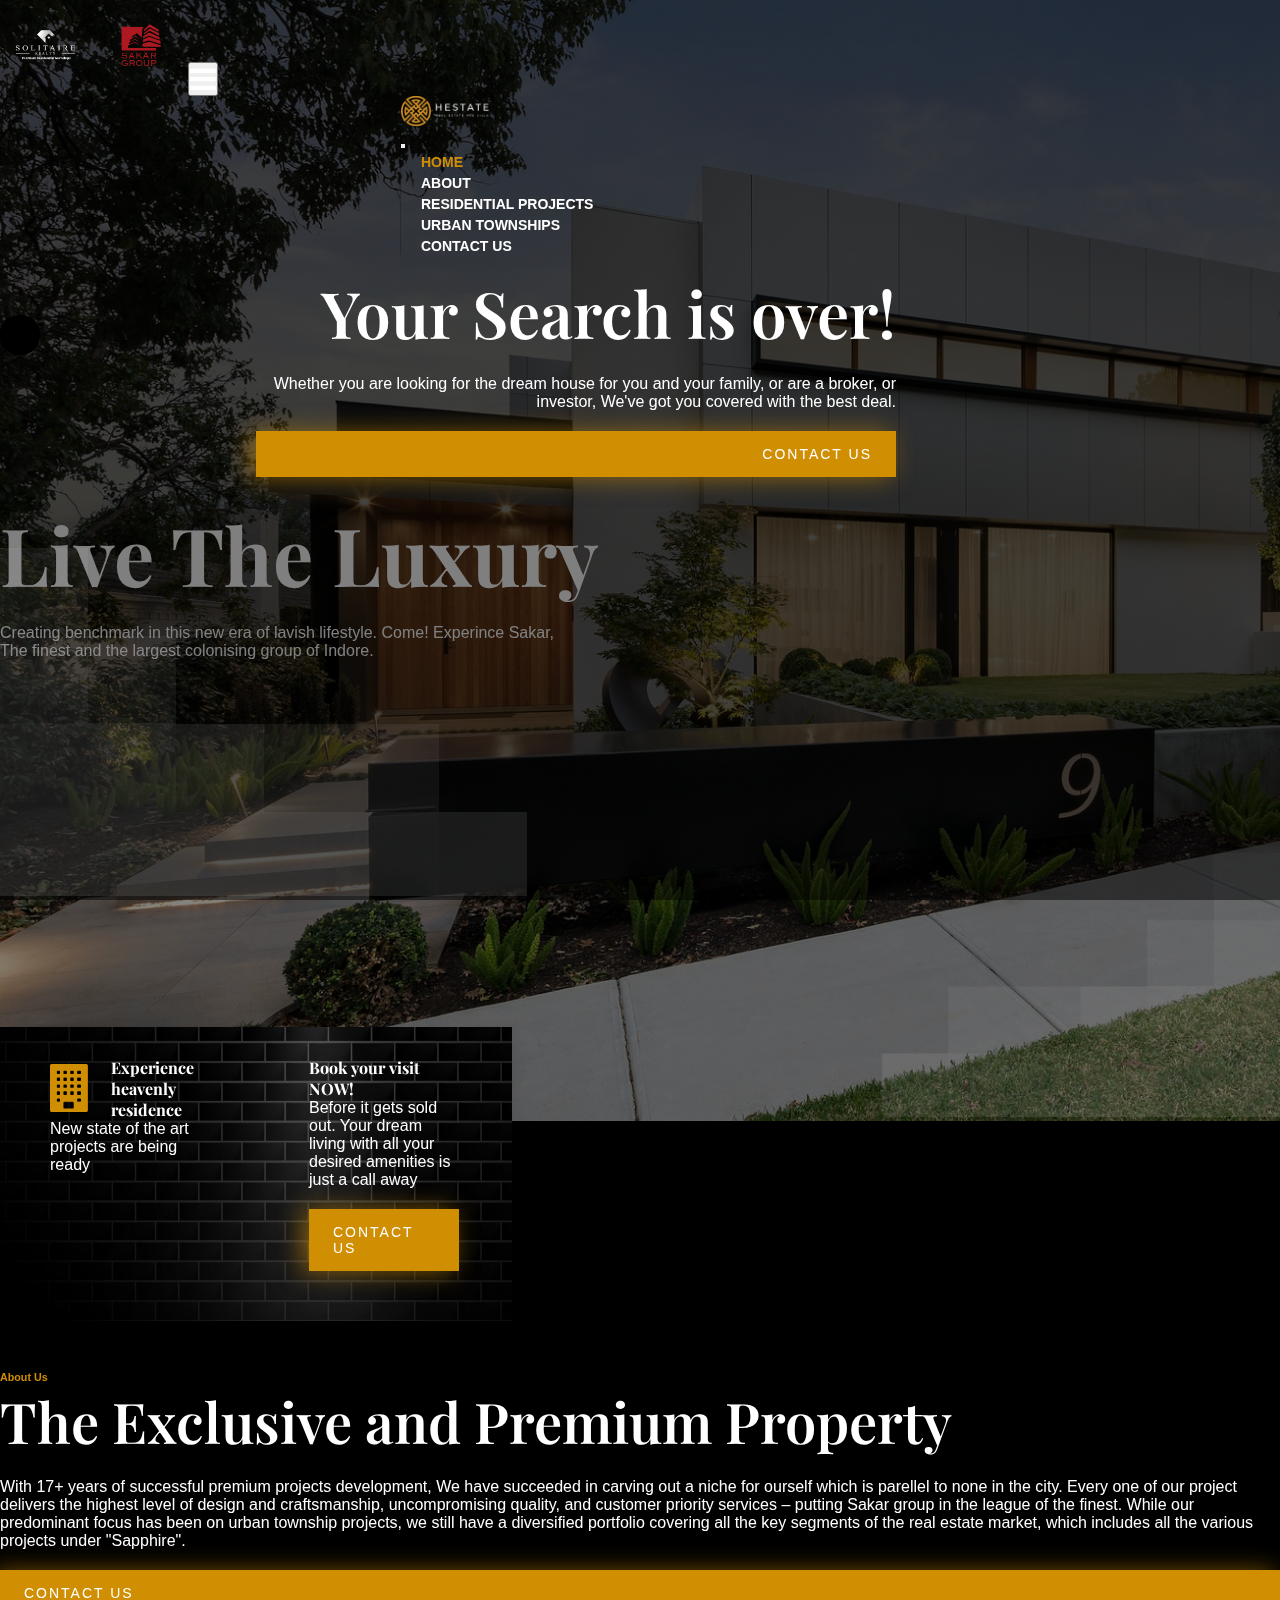
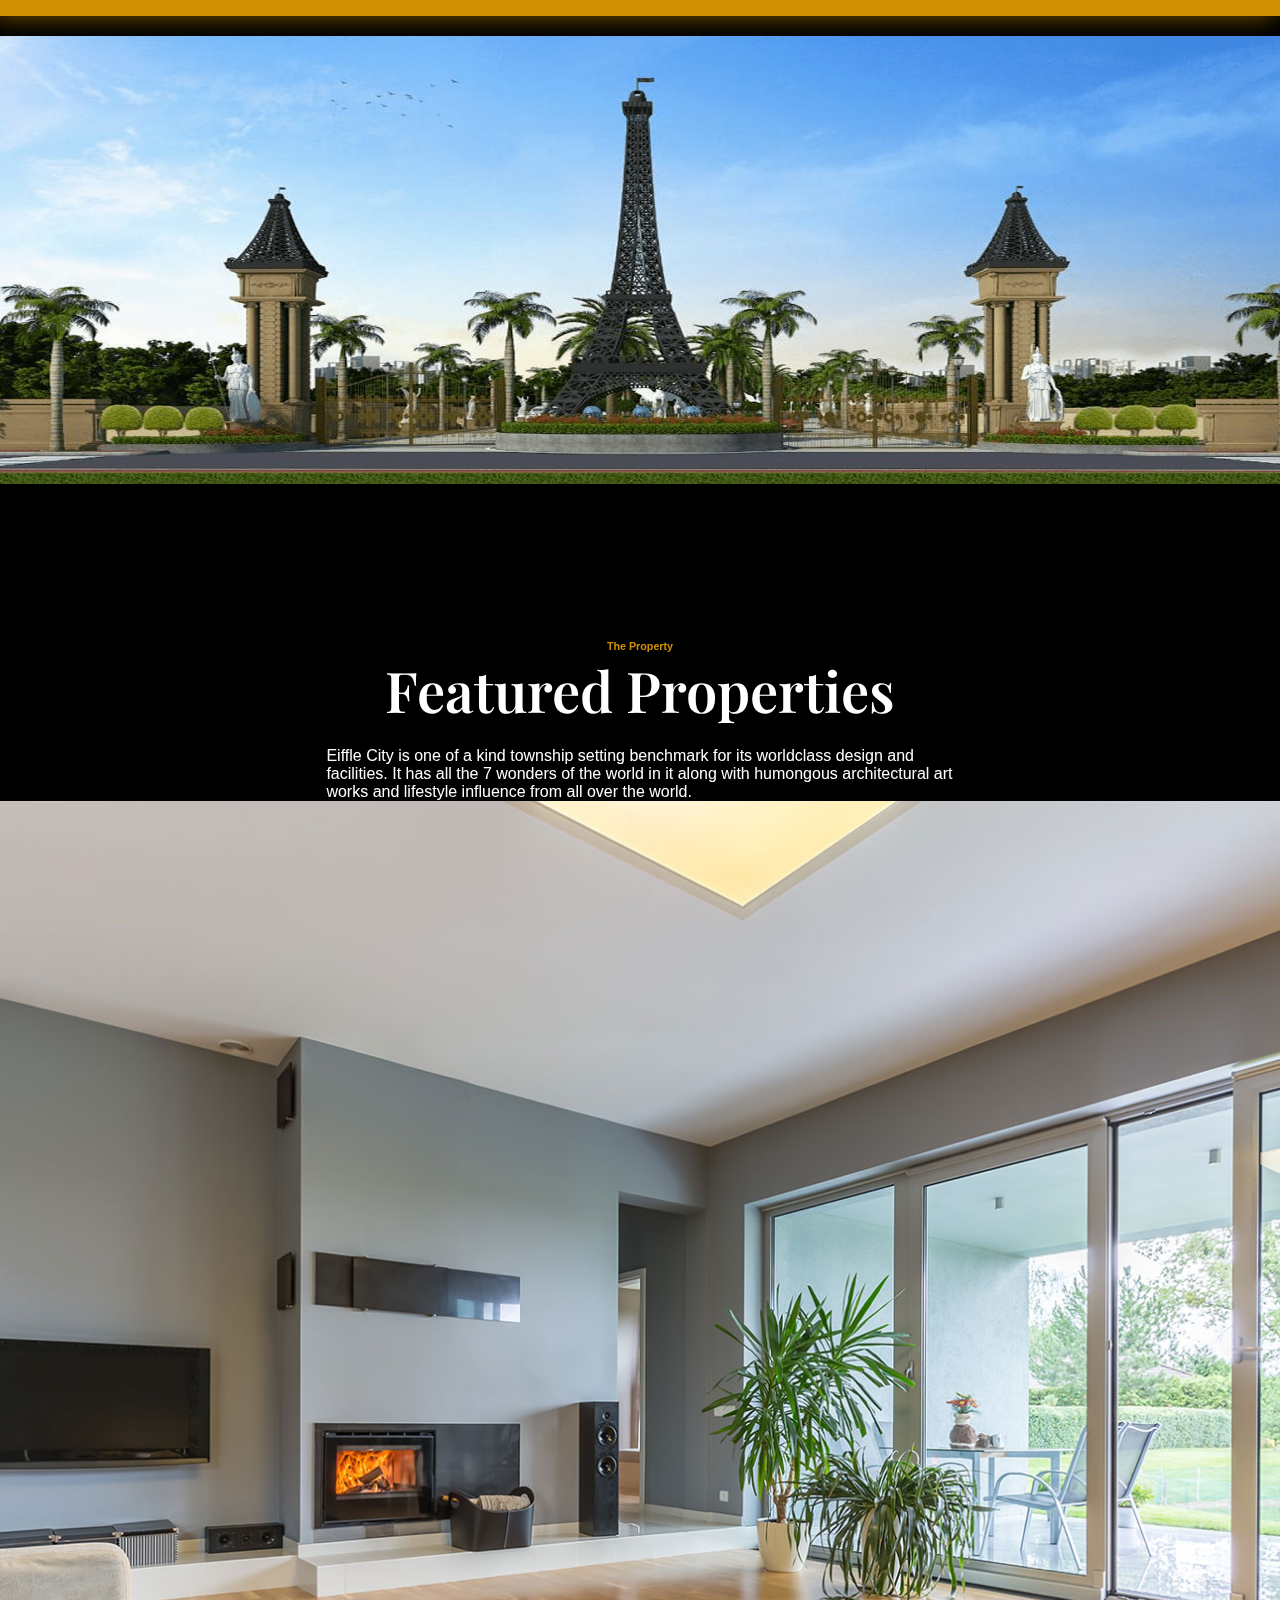
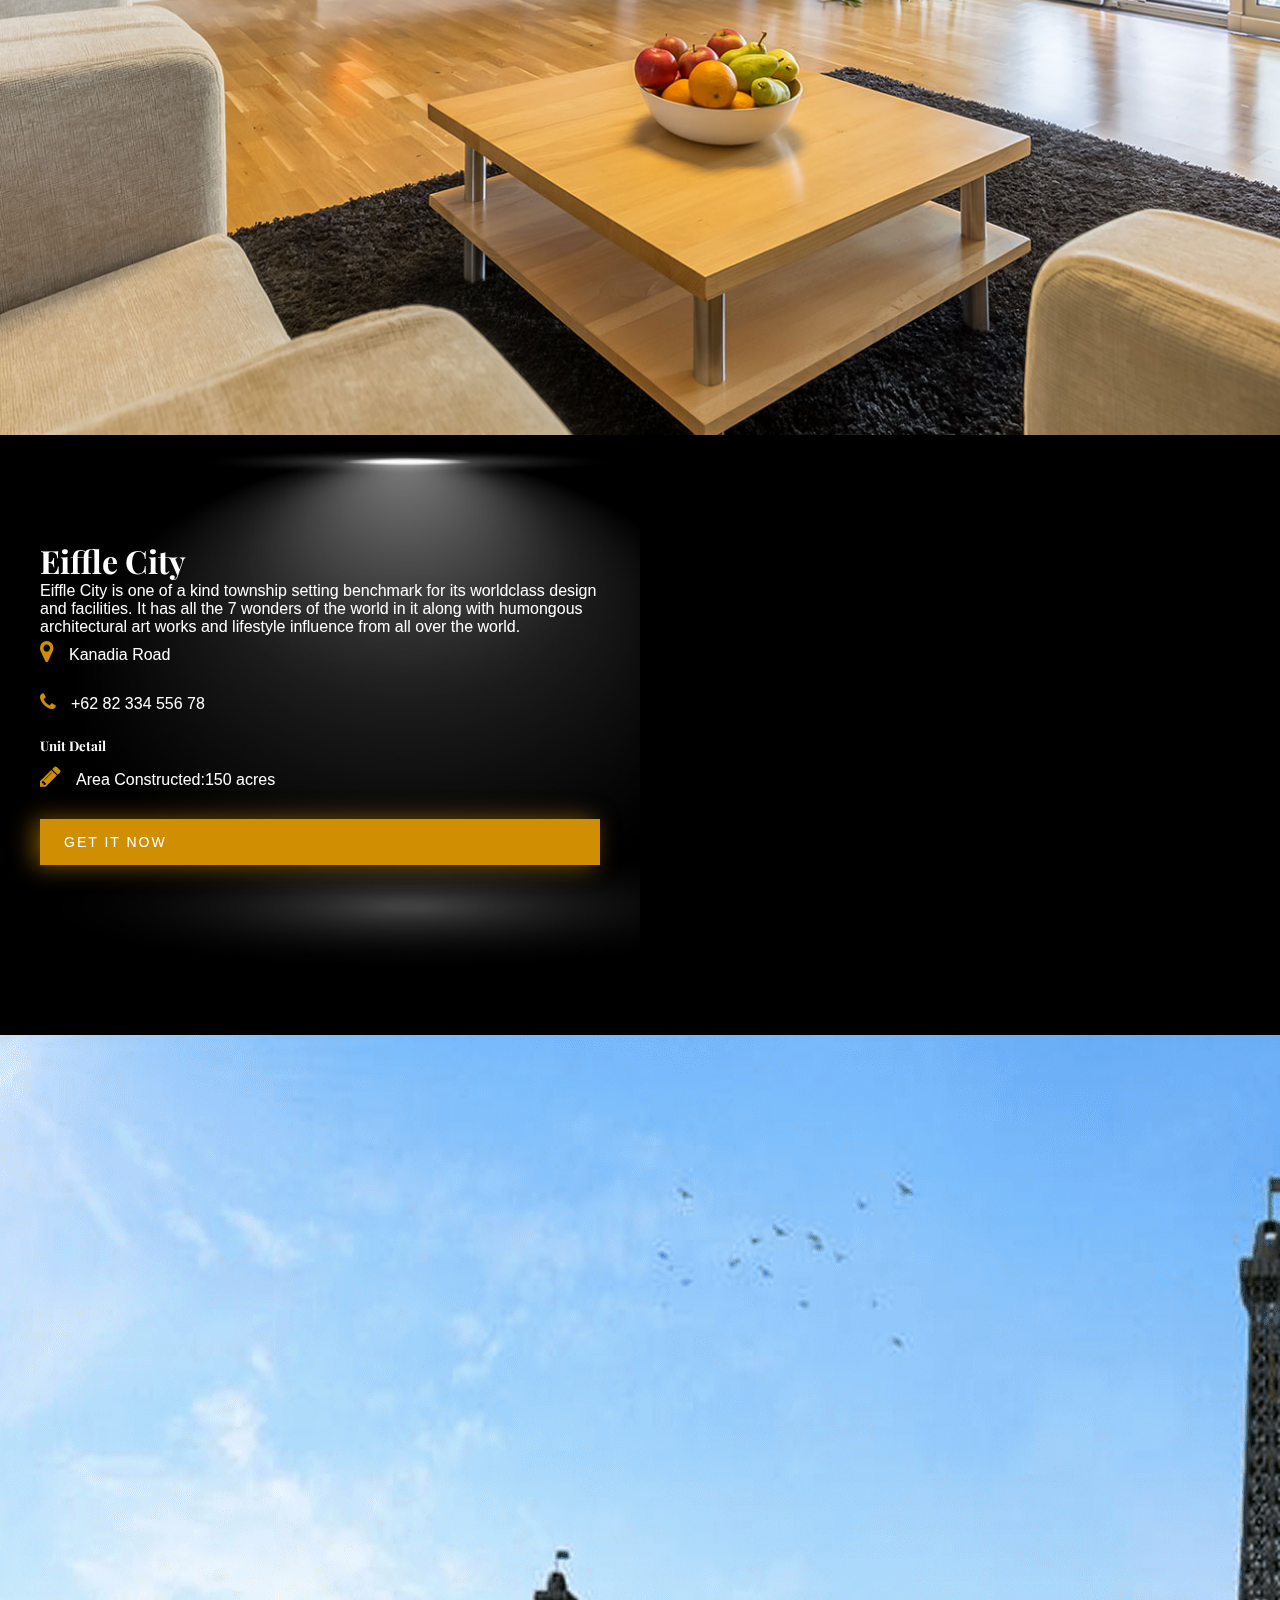
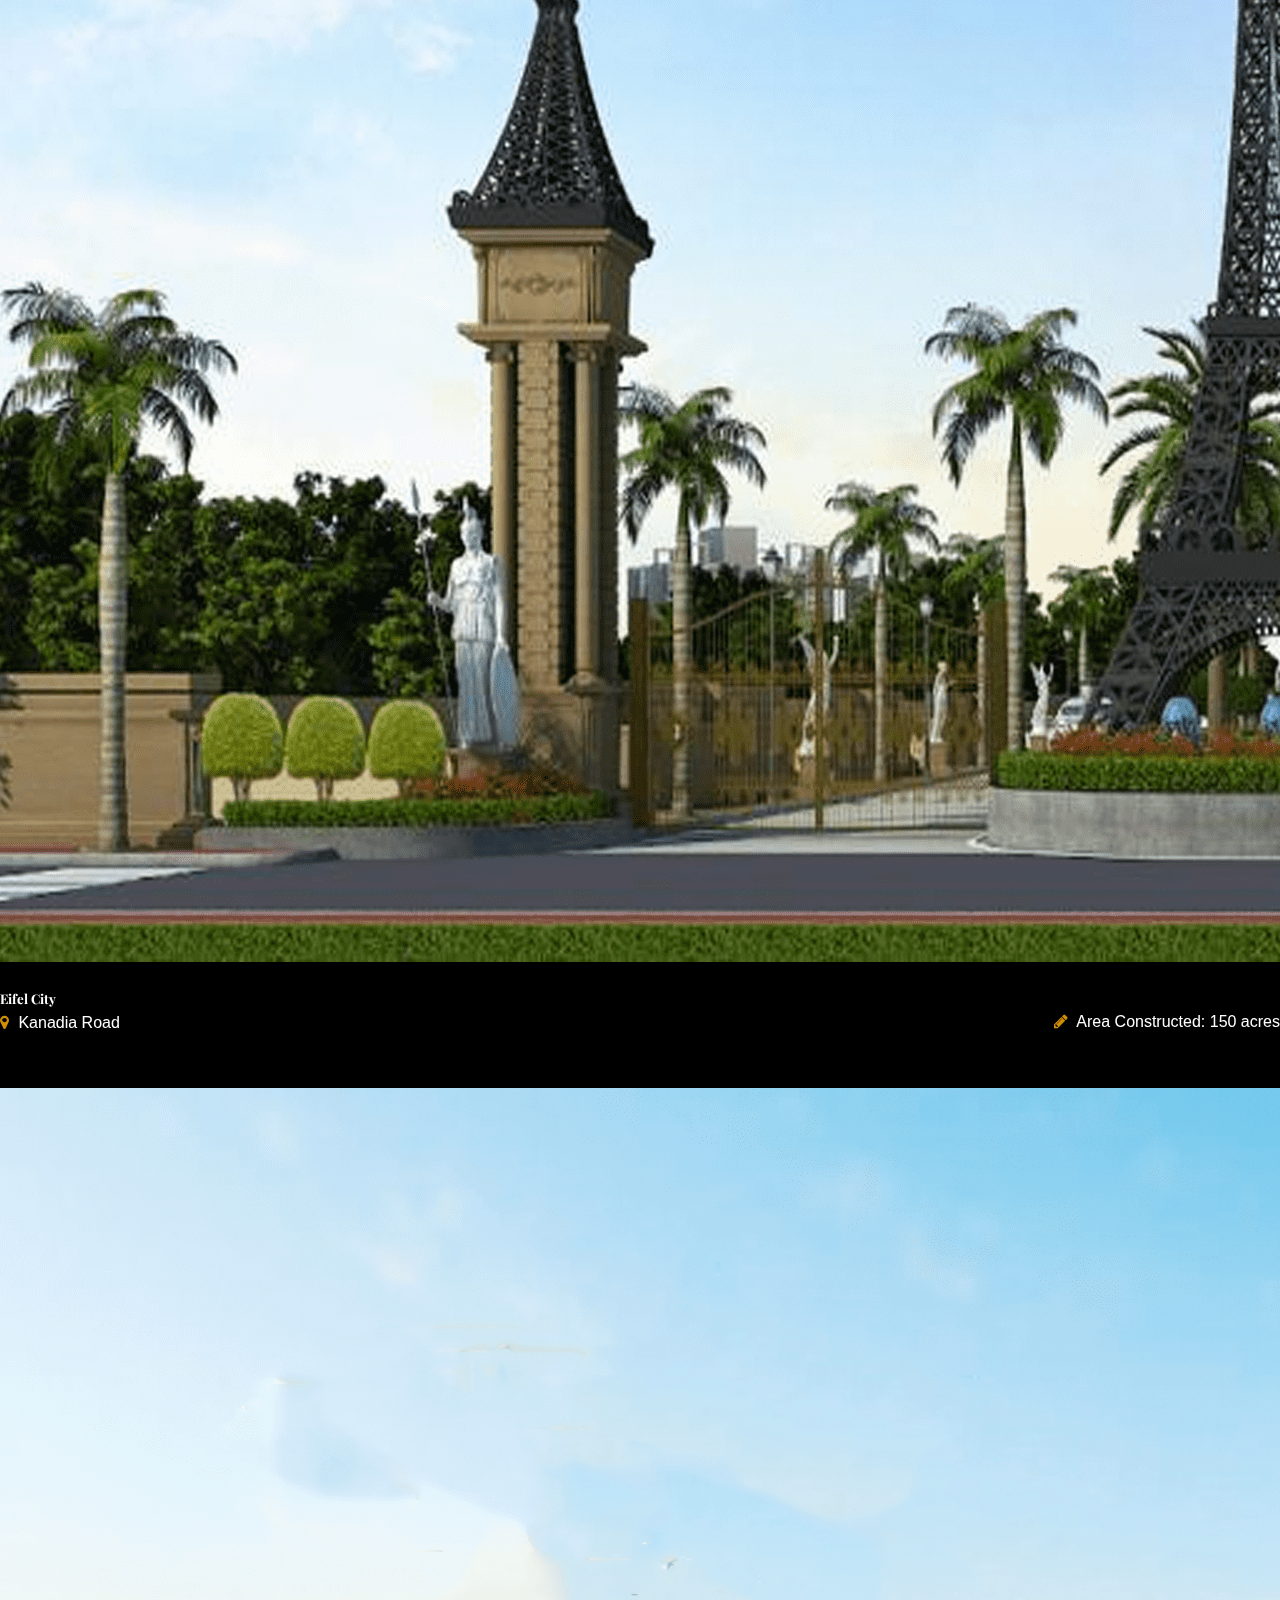
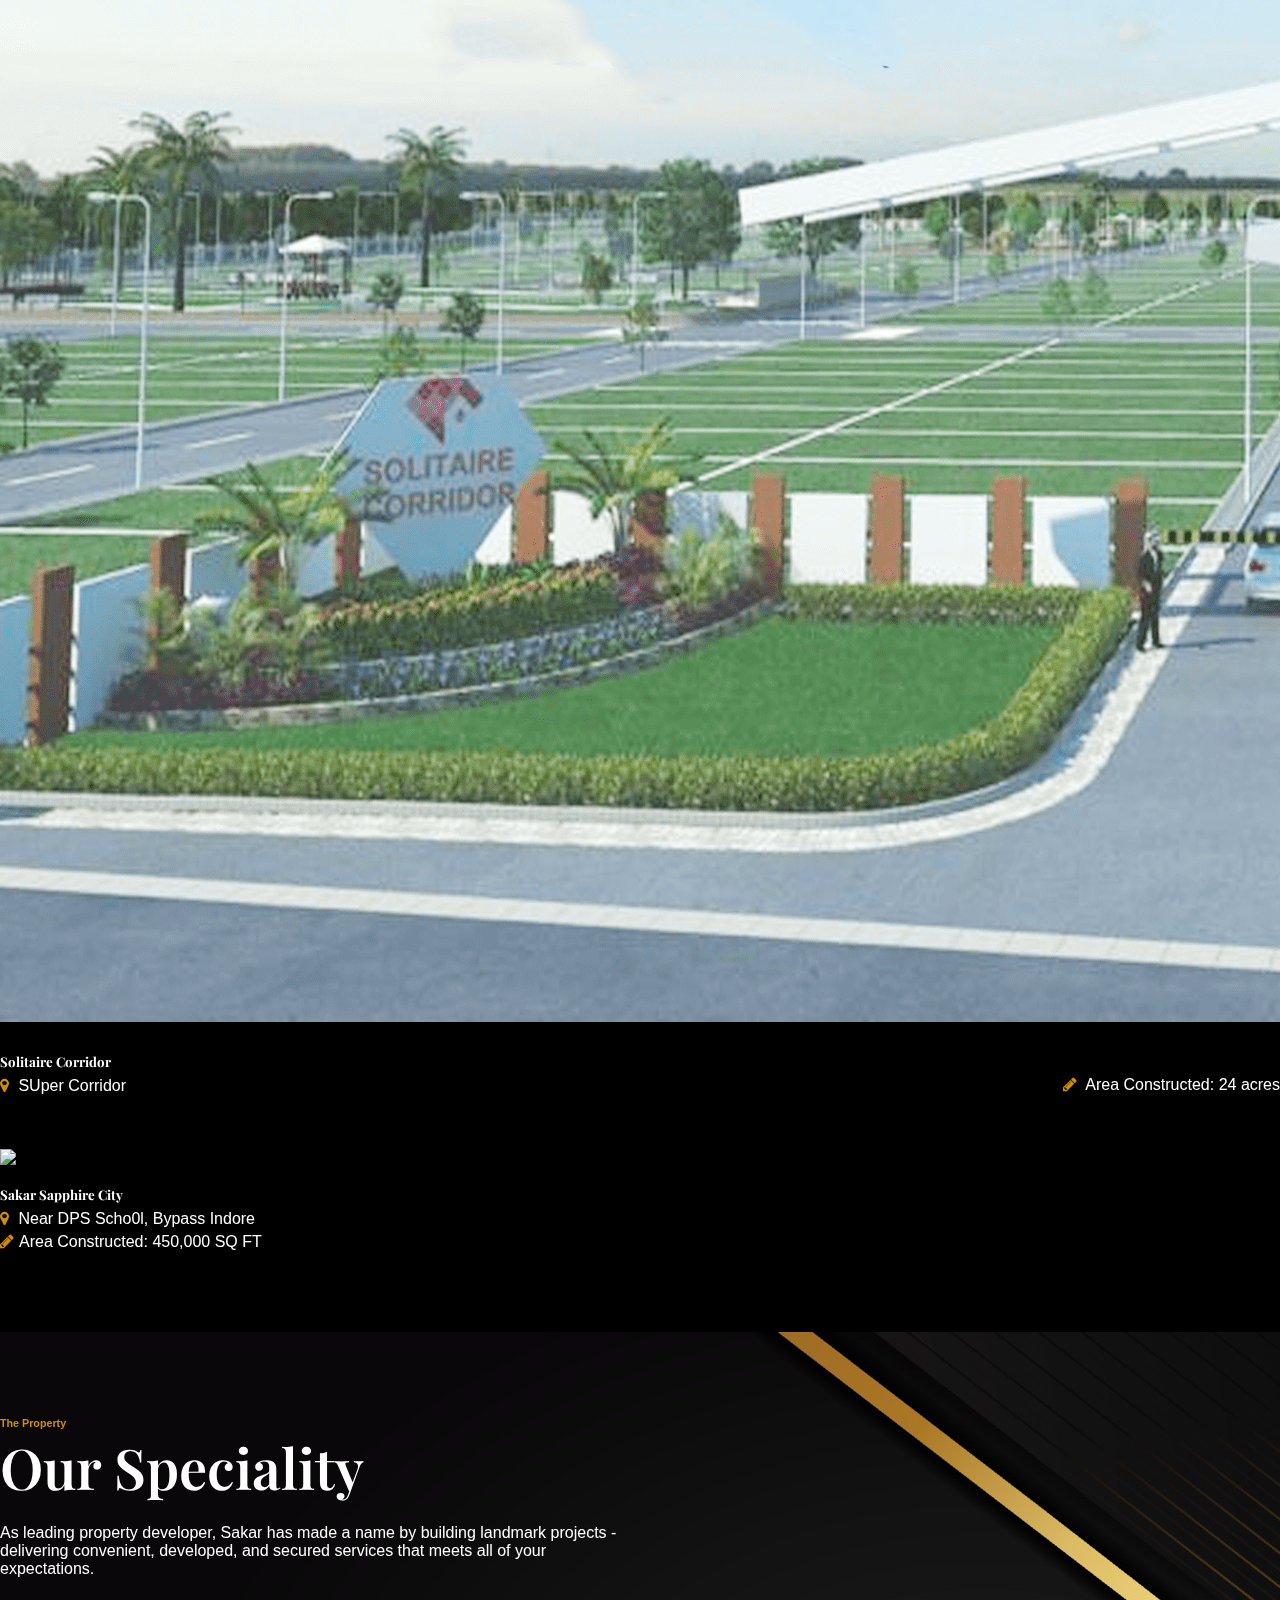
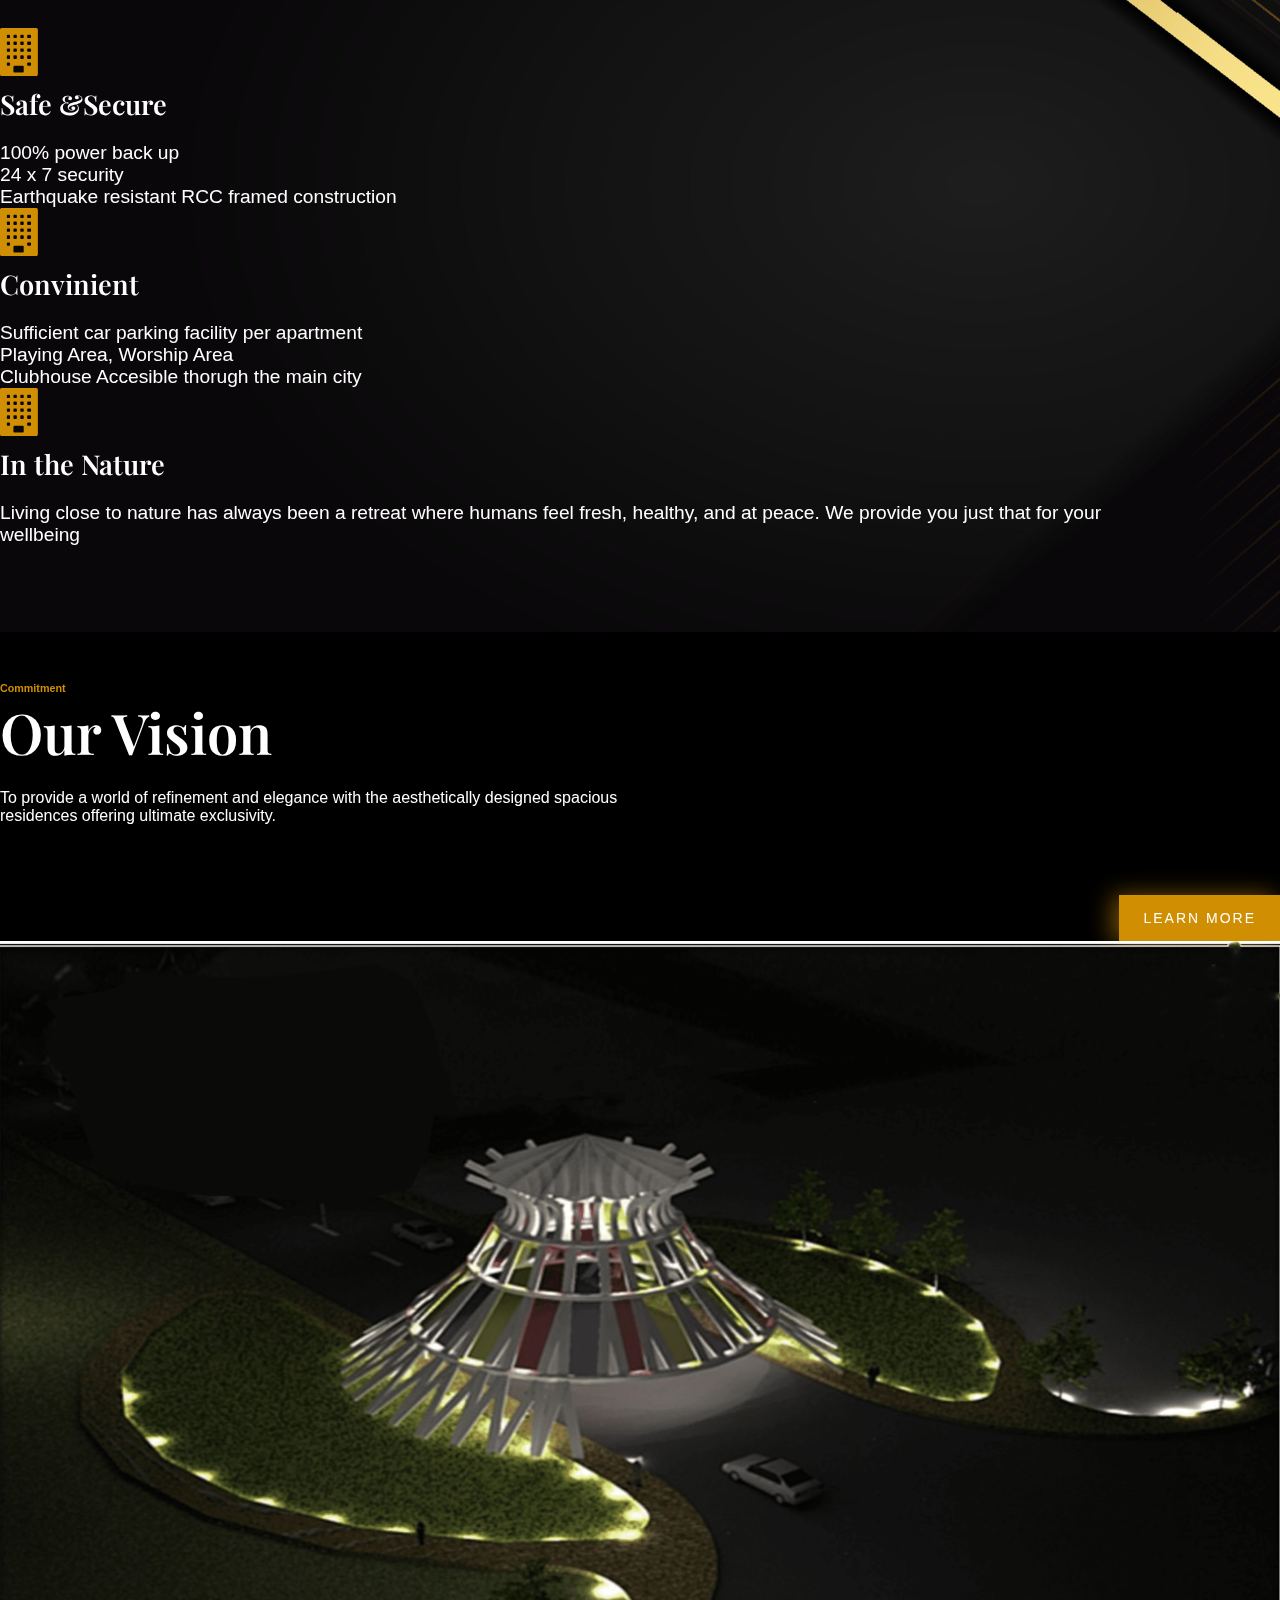
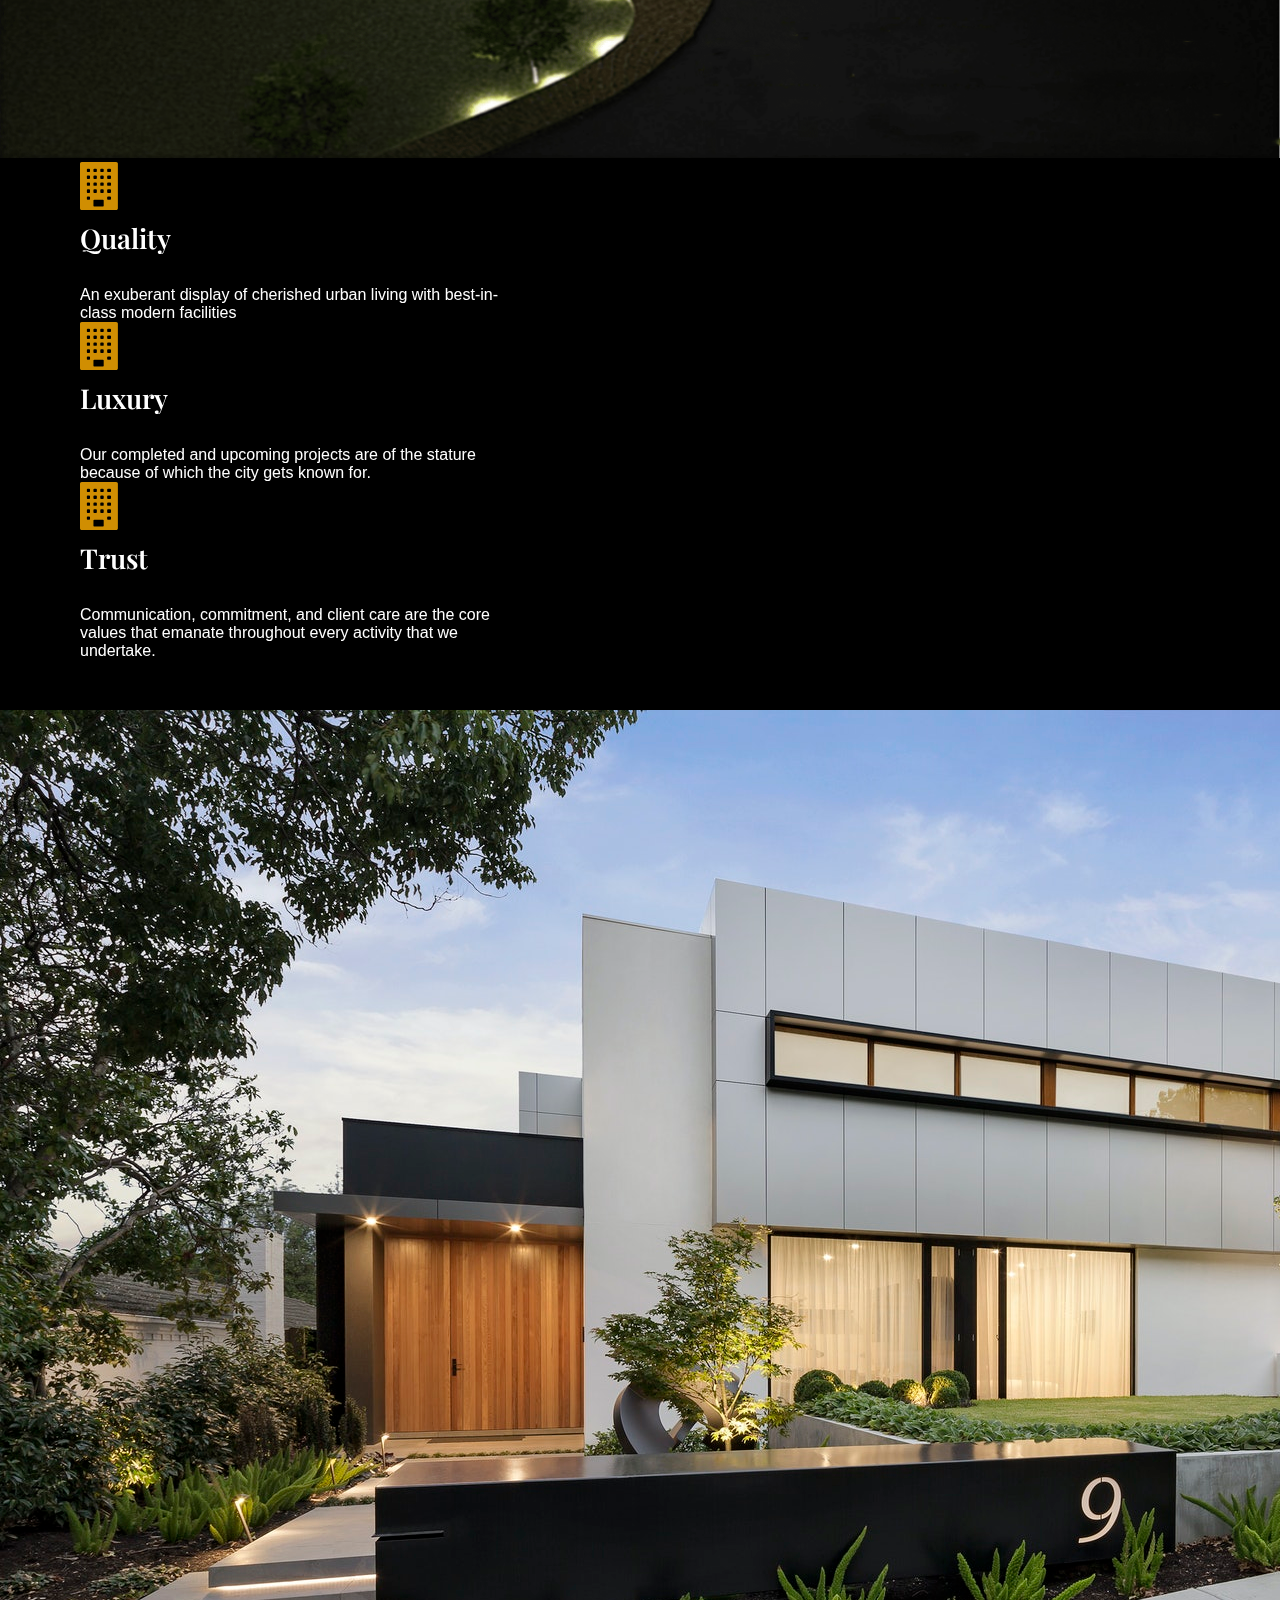
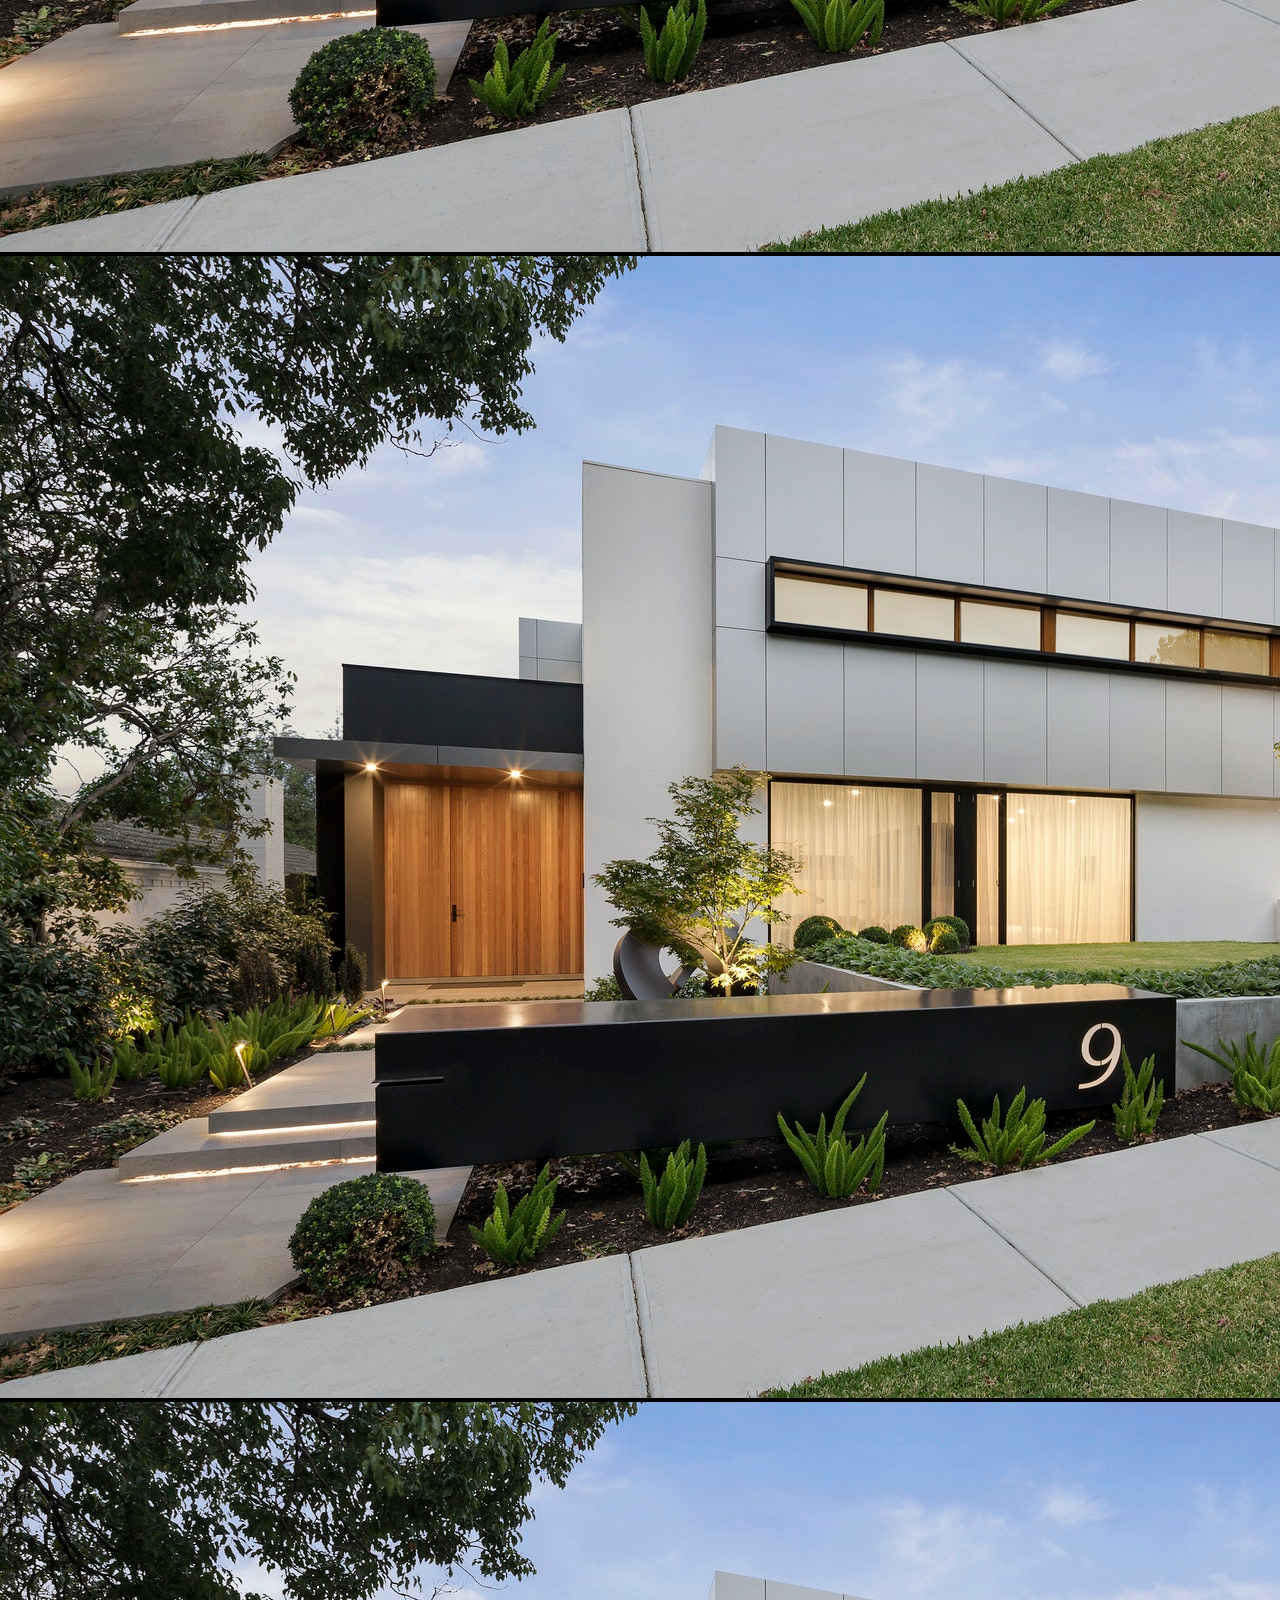
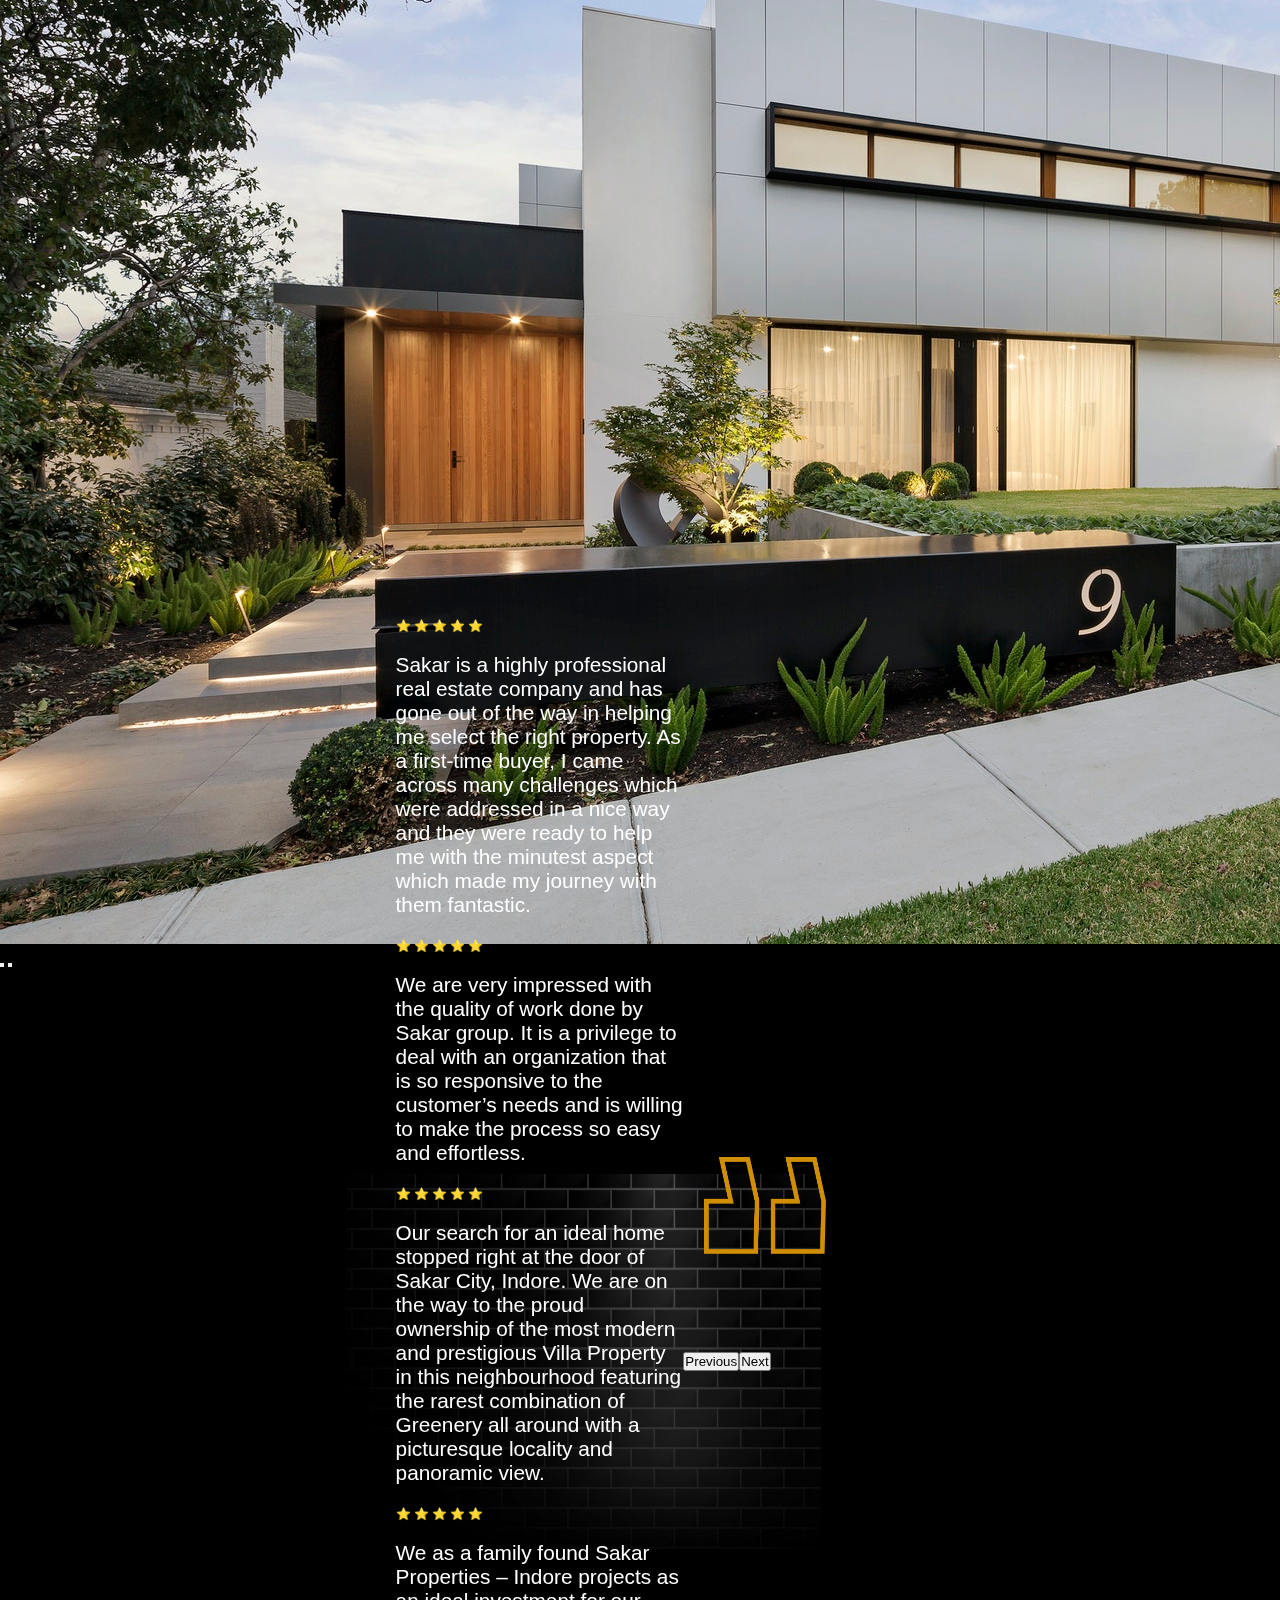
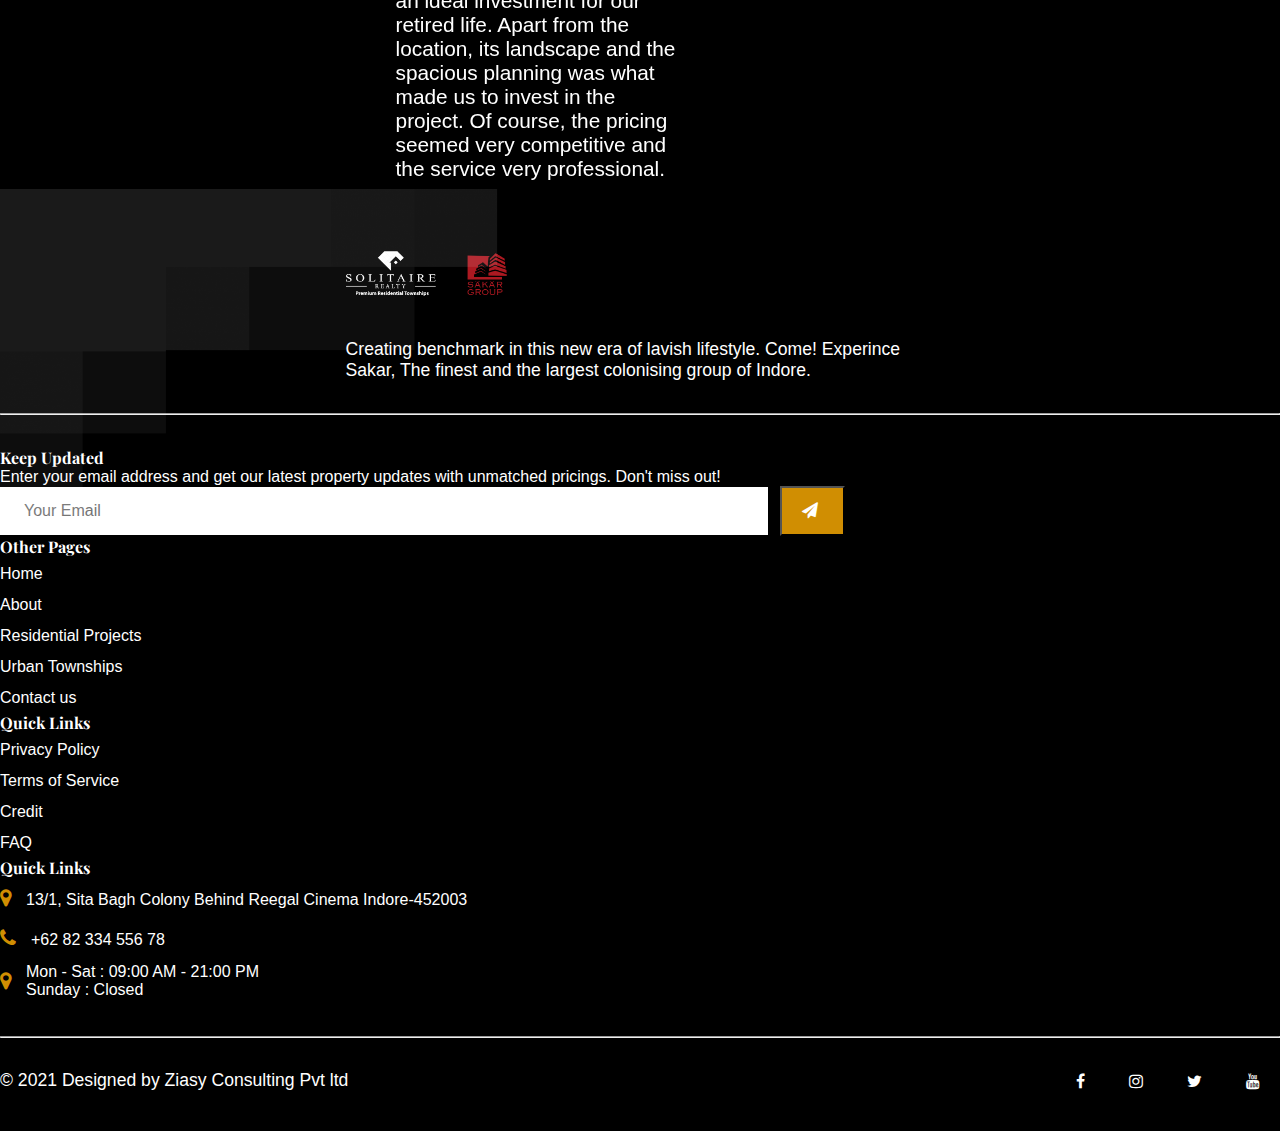
==== commit dcfe5abc: "added codes" ====
--- a/index.html
+++ b/index.html
@@ -68,7 +68,7 @@
         <nav class="navbar navbar-light navbar-expand-lg bnav">
           <div class="container">
             <a class="navbar-brand" href="#">
-              <img src="image/SOLITAIRE-white.png"
+              <img src="image/SOLITAIRE-LOGO.png"
             /></a>
             <a class="navbar-brand" href="#">
               <img src="image/SAKAR-LOGO.png"
@@ -371,7 +371,7 @@
           <div class="swiper card-slider">
             <div class="swiper-wrapper">
               <div class="col-md-4 swiper-slide slide">
-                <div class="card">
+                <div class="card border-0">
                   <img
                     src="image/eifel city.png"
                     class="card-img-top"
@@ -393,7 +393,7 @@
                 </div>
               </div>
               <div class="col-md-4 swiper-slide slide">
-                <div class="card">
+                <div class="card border-0">
                   <img
                     src="image/solitaire corridor.png"
                     class="card-img-top"
@@ -415,7 +415,7 @@
                 </div>
               </div>
               <div class="col-md-4 swiper-slide slide">
-                <div class="card">
+                <div class="card border-0">
                   <img
                     src="image/Sapphire city.png"
                     class="card-img-top"
--- a/style.css
+++ b/style.css
@@ -92,7 +92,8 @@
   width: 100%;
 }
 .sticky { 
-  background-color: #000 !important;
+  background: rgba(0,0,0,0.5);
+    backdrop-filter: blur(5px);
   position: fixed;
   padding: 10px 0;
   height: 100px !important;
@@ -265,7 +266,7 @@
 .Shadow-img img {
   width: 100%;
   opacity: var(--opacity-shadow);
-  opacity: 0.2;
+  opacity: 0.1;
 }
 .contact-us {
   box-shadow: var(--box-shadow);
@@ -554,7 +555,7 @@
 .over-img img {
   width: 100%;
   opacity: var(--opacity-shadow);
-  opacity: 0.2;
+  opacity: 0.1;
 }
 .overlay h2 {
   font-size: 4rem;
@@ -632,7 +633,7 @@
 /* card */
 .card-demo .card {
   border: 0;
-  background: var(--background-color);
+  background: #000;
 }
 section.card-demo {
   margin: 50px 0;
@@ -1013,7 +1014,7 @@
 .foo-img img {
   width: 100%;
   opacity: var(--opacity-shadow);
-  opacity: 0.2;
+  opacity: 0.1;
 }
 footer p {
   color: #fff;
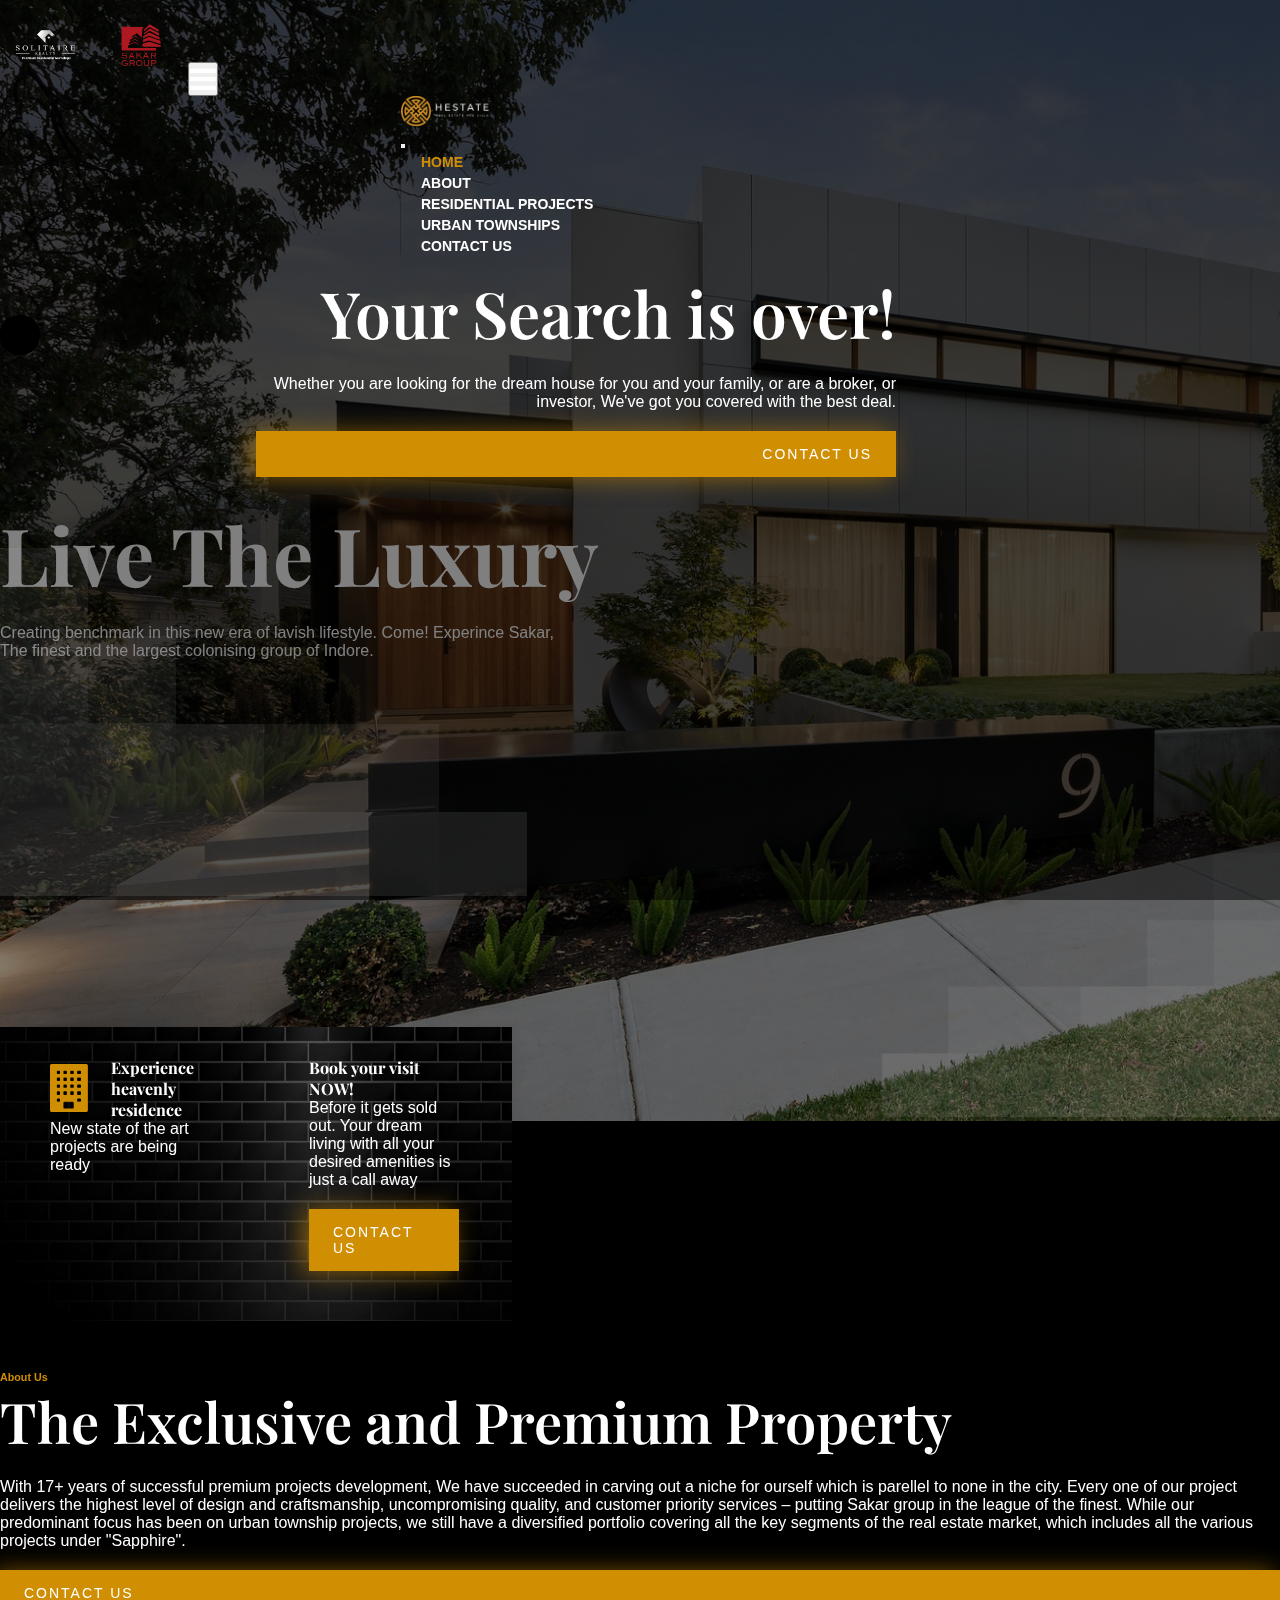
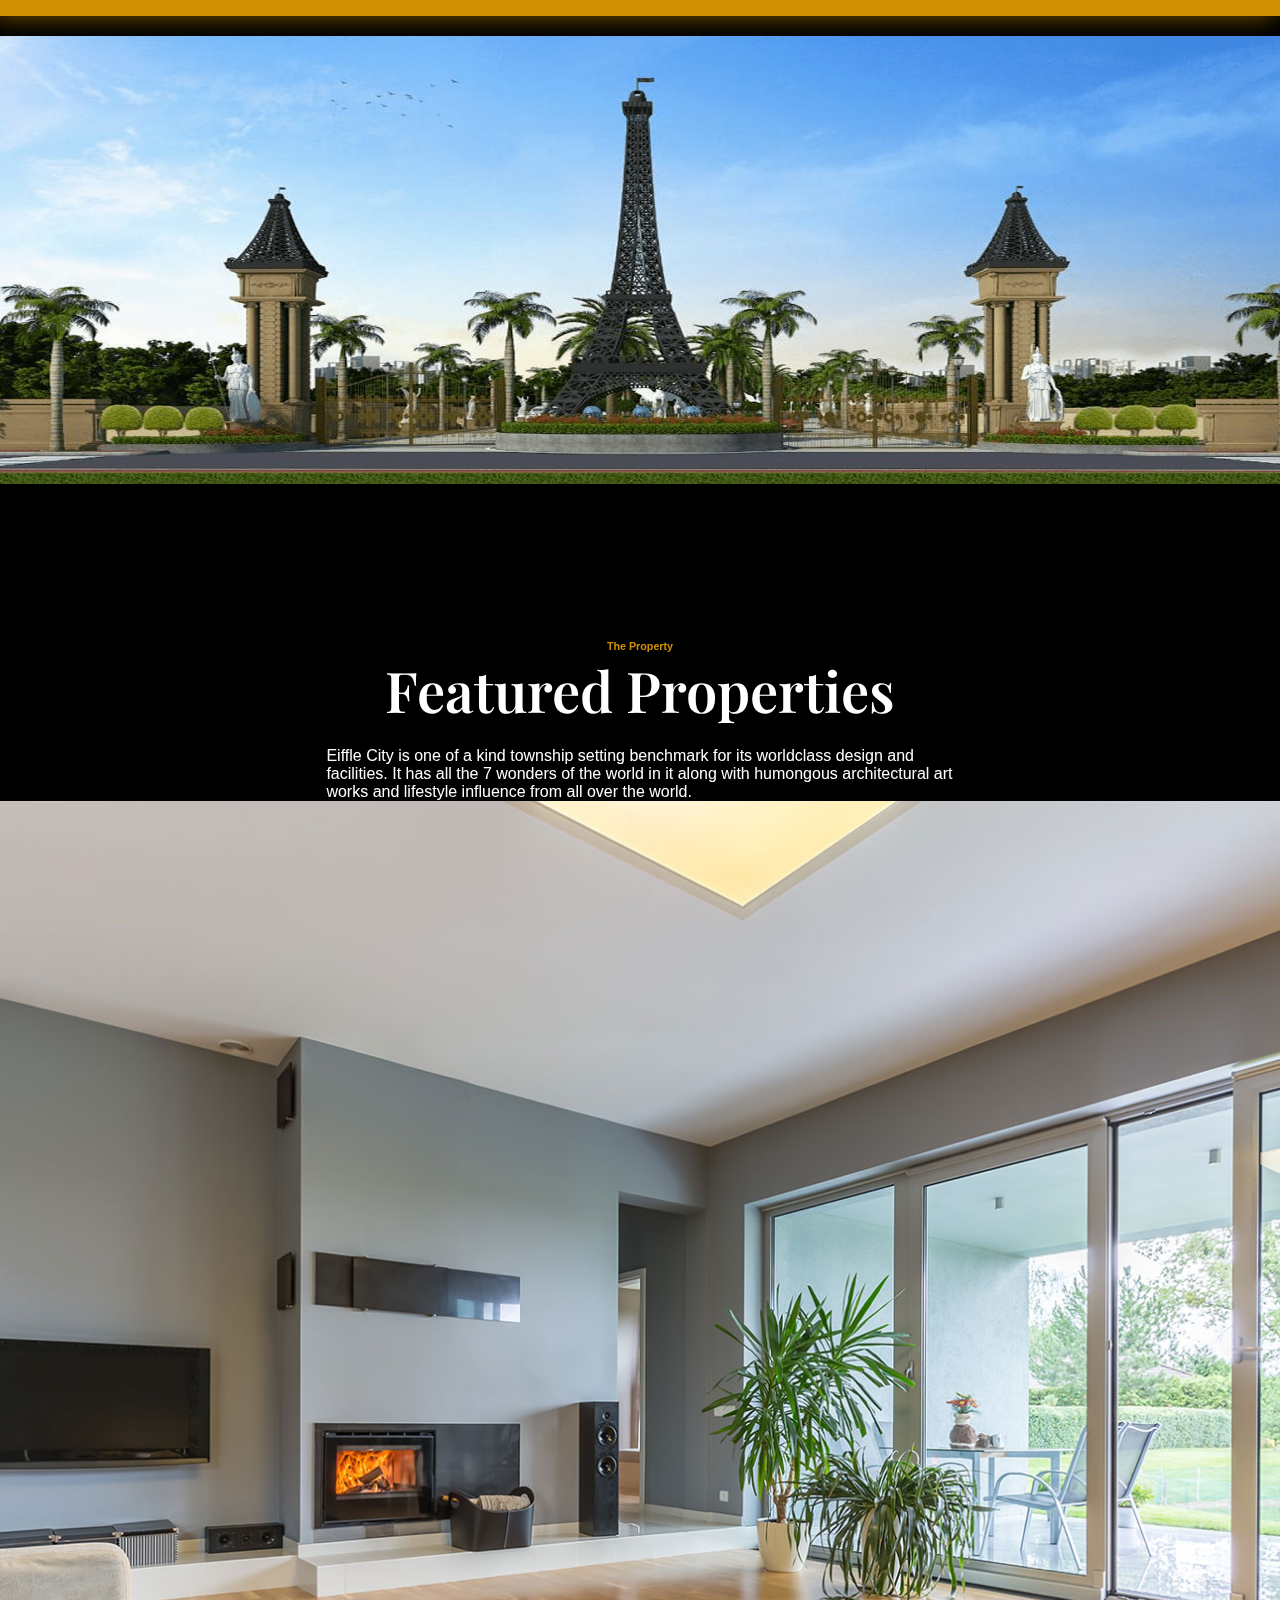
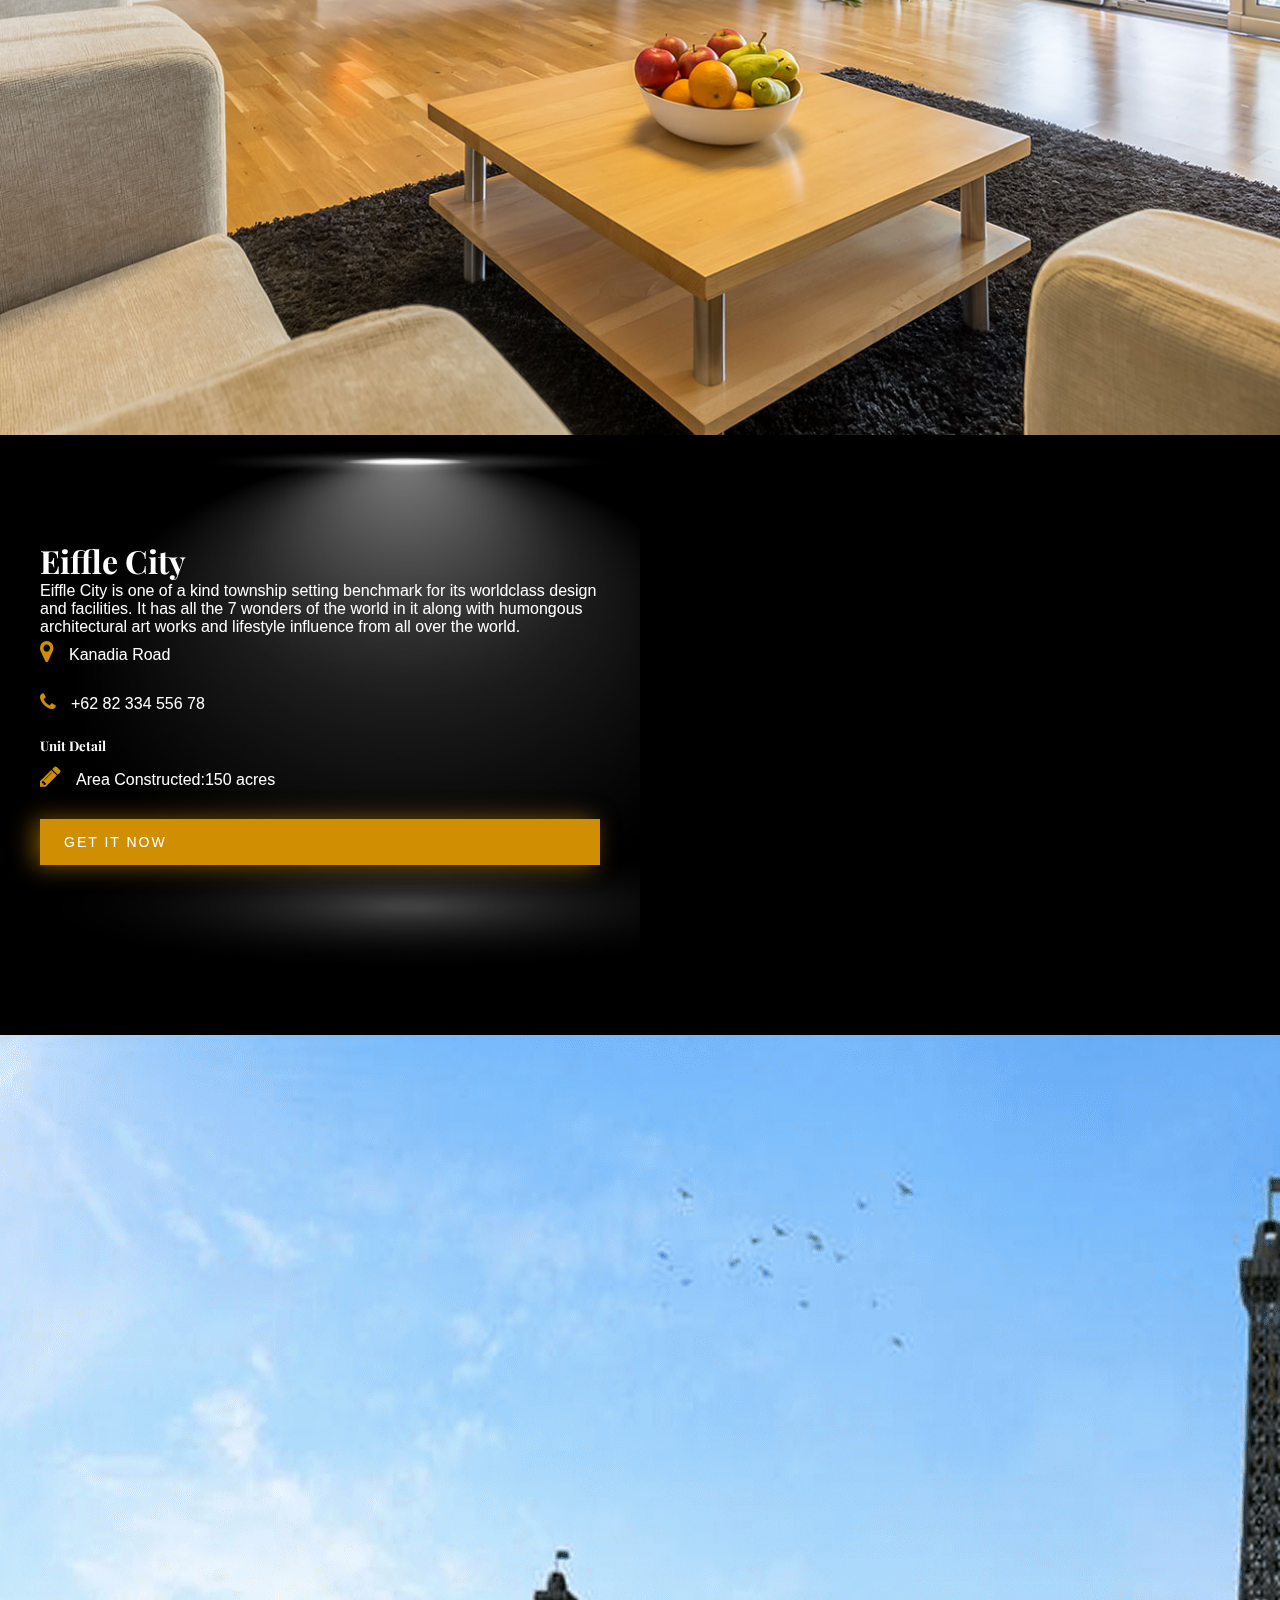
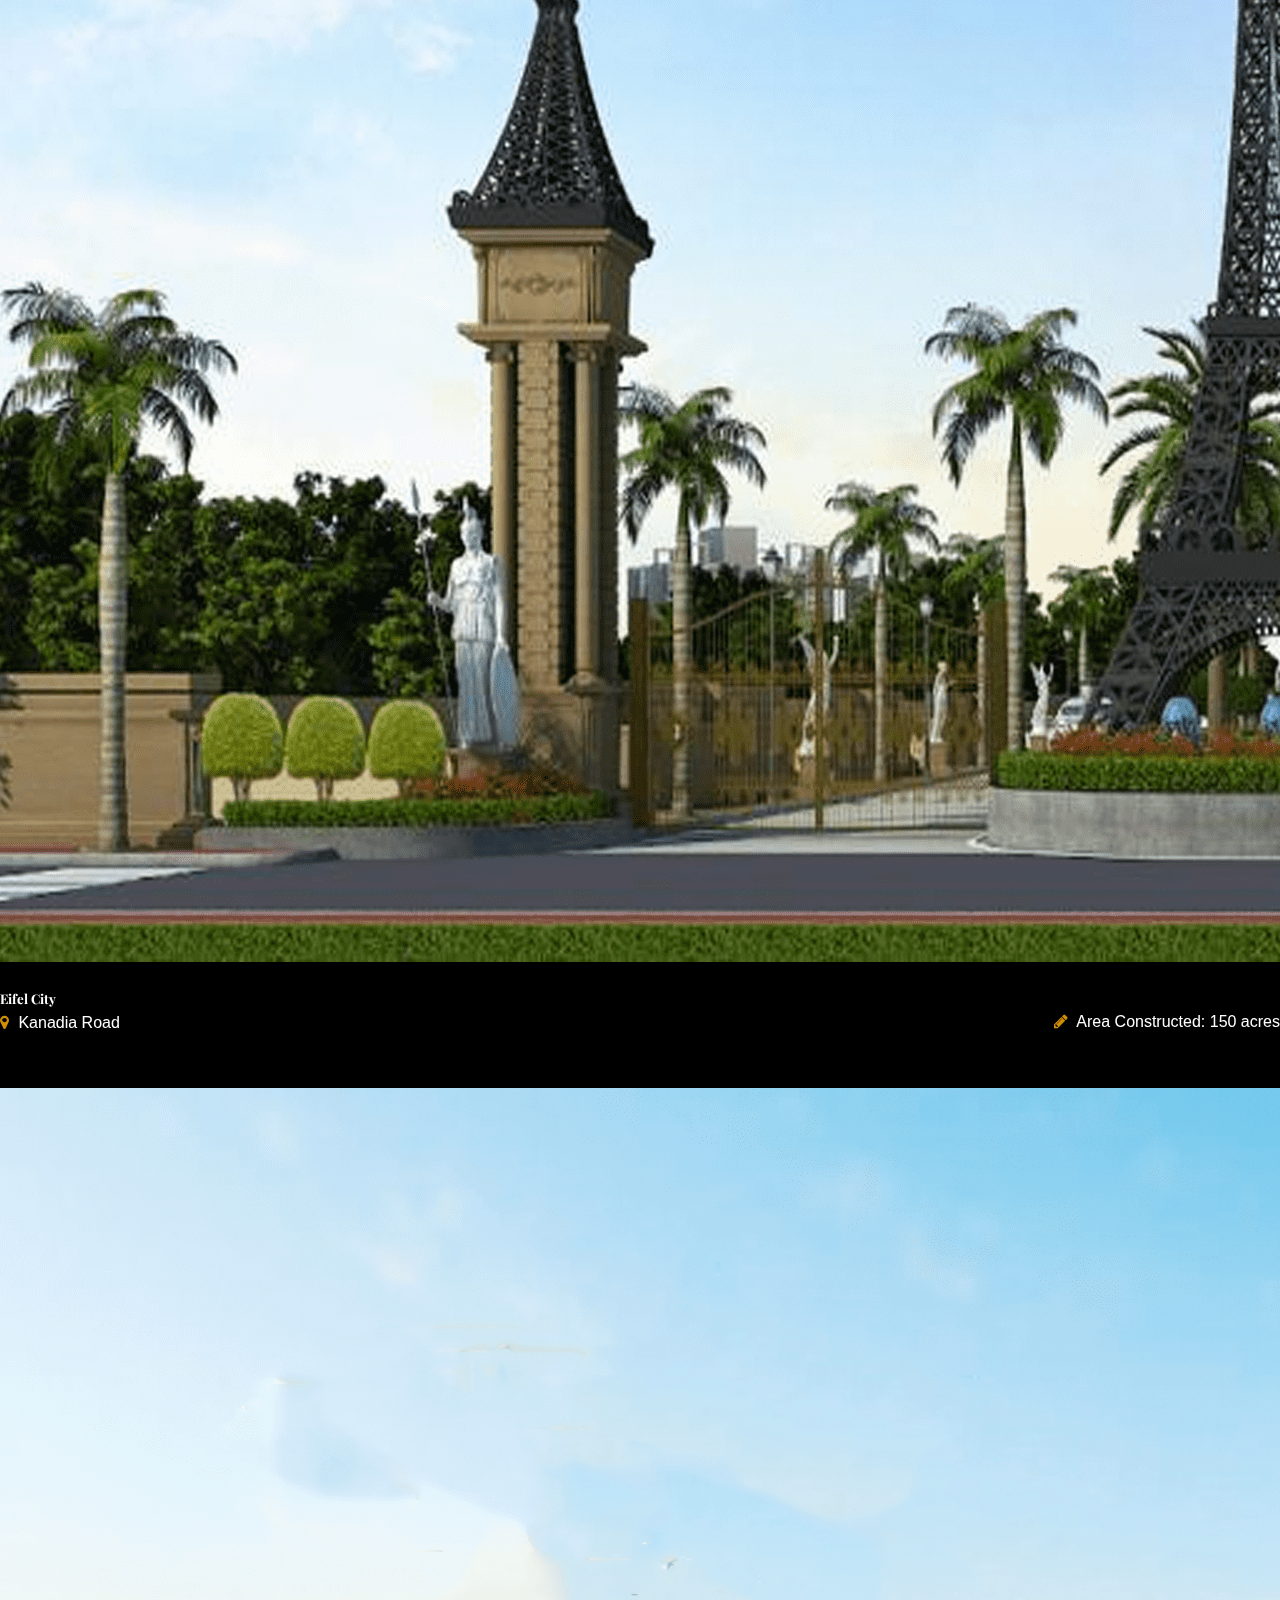
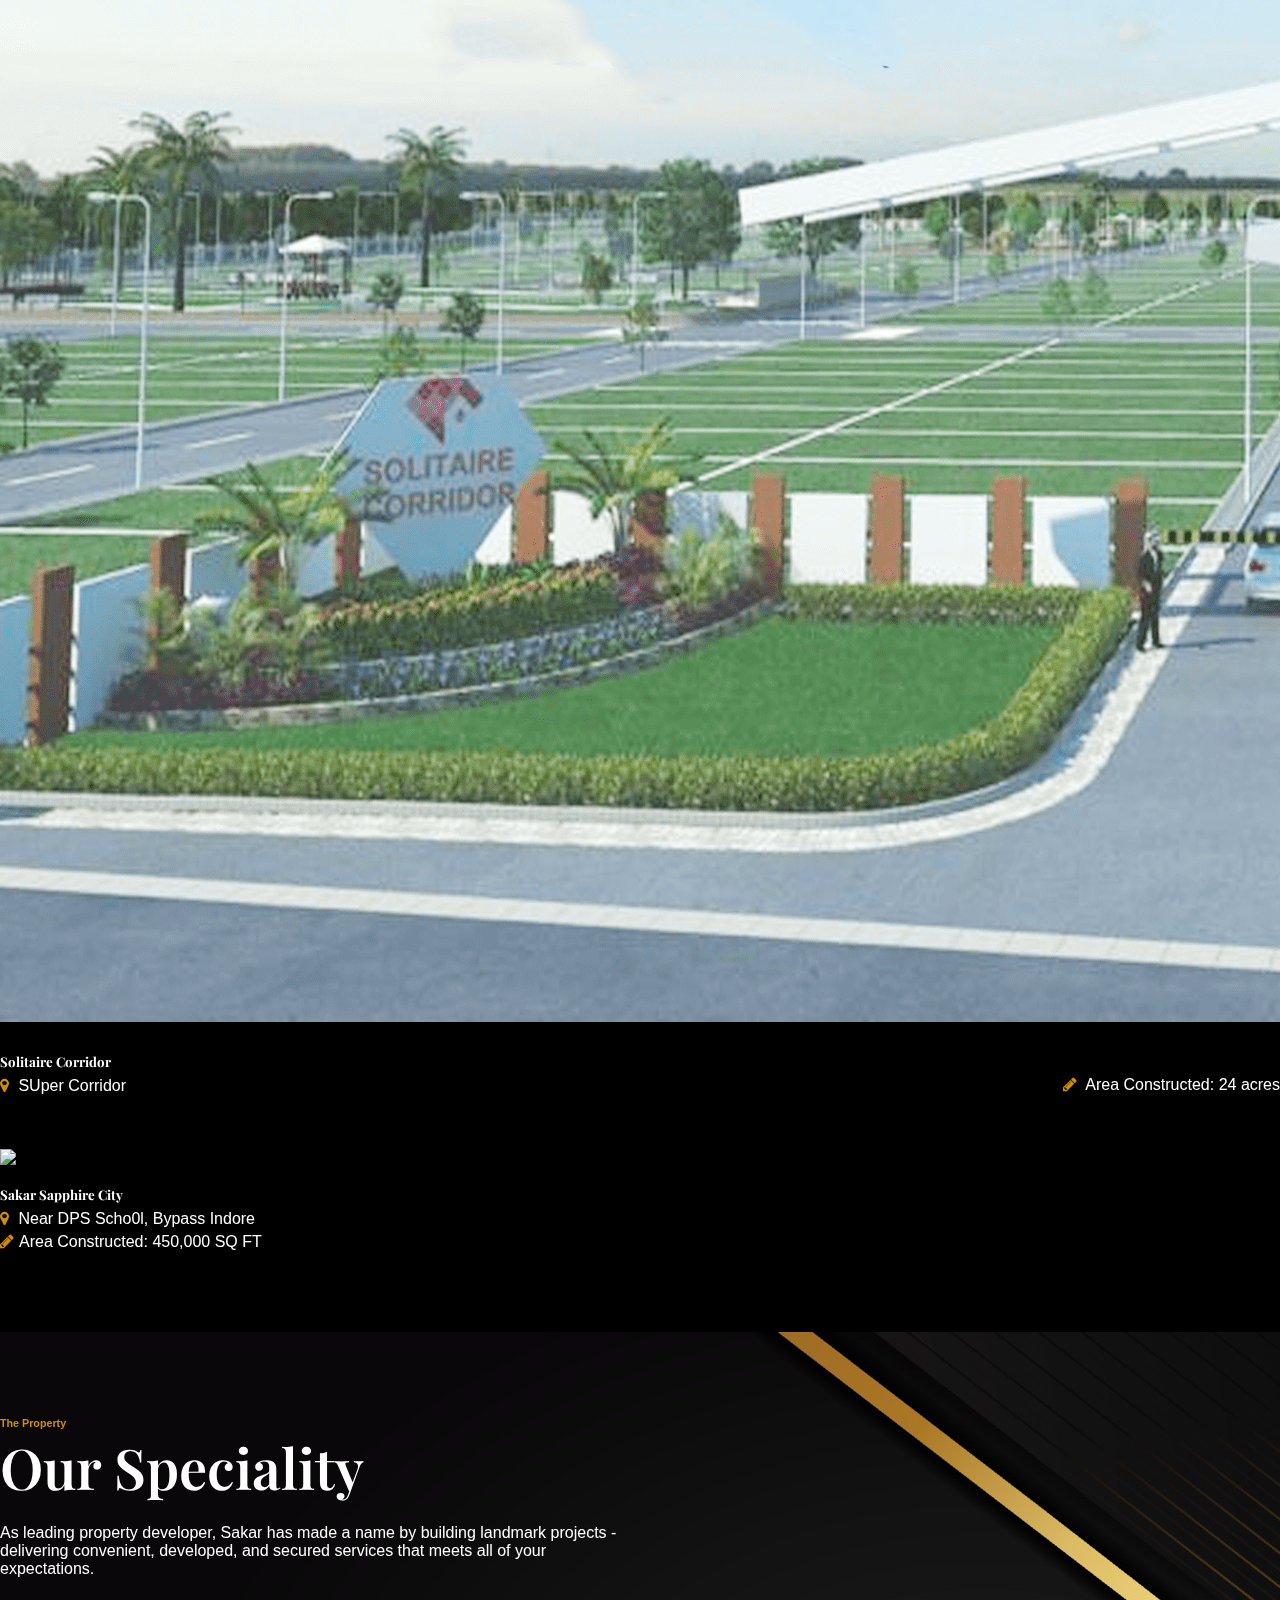
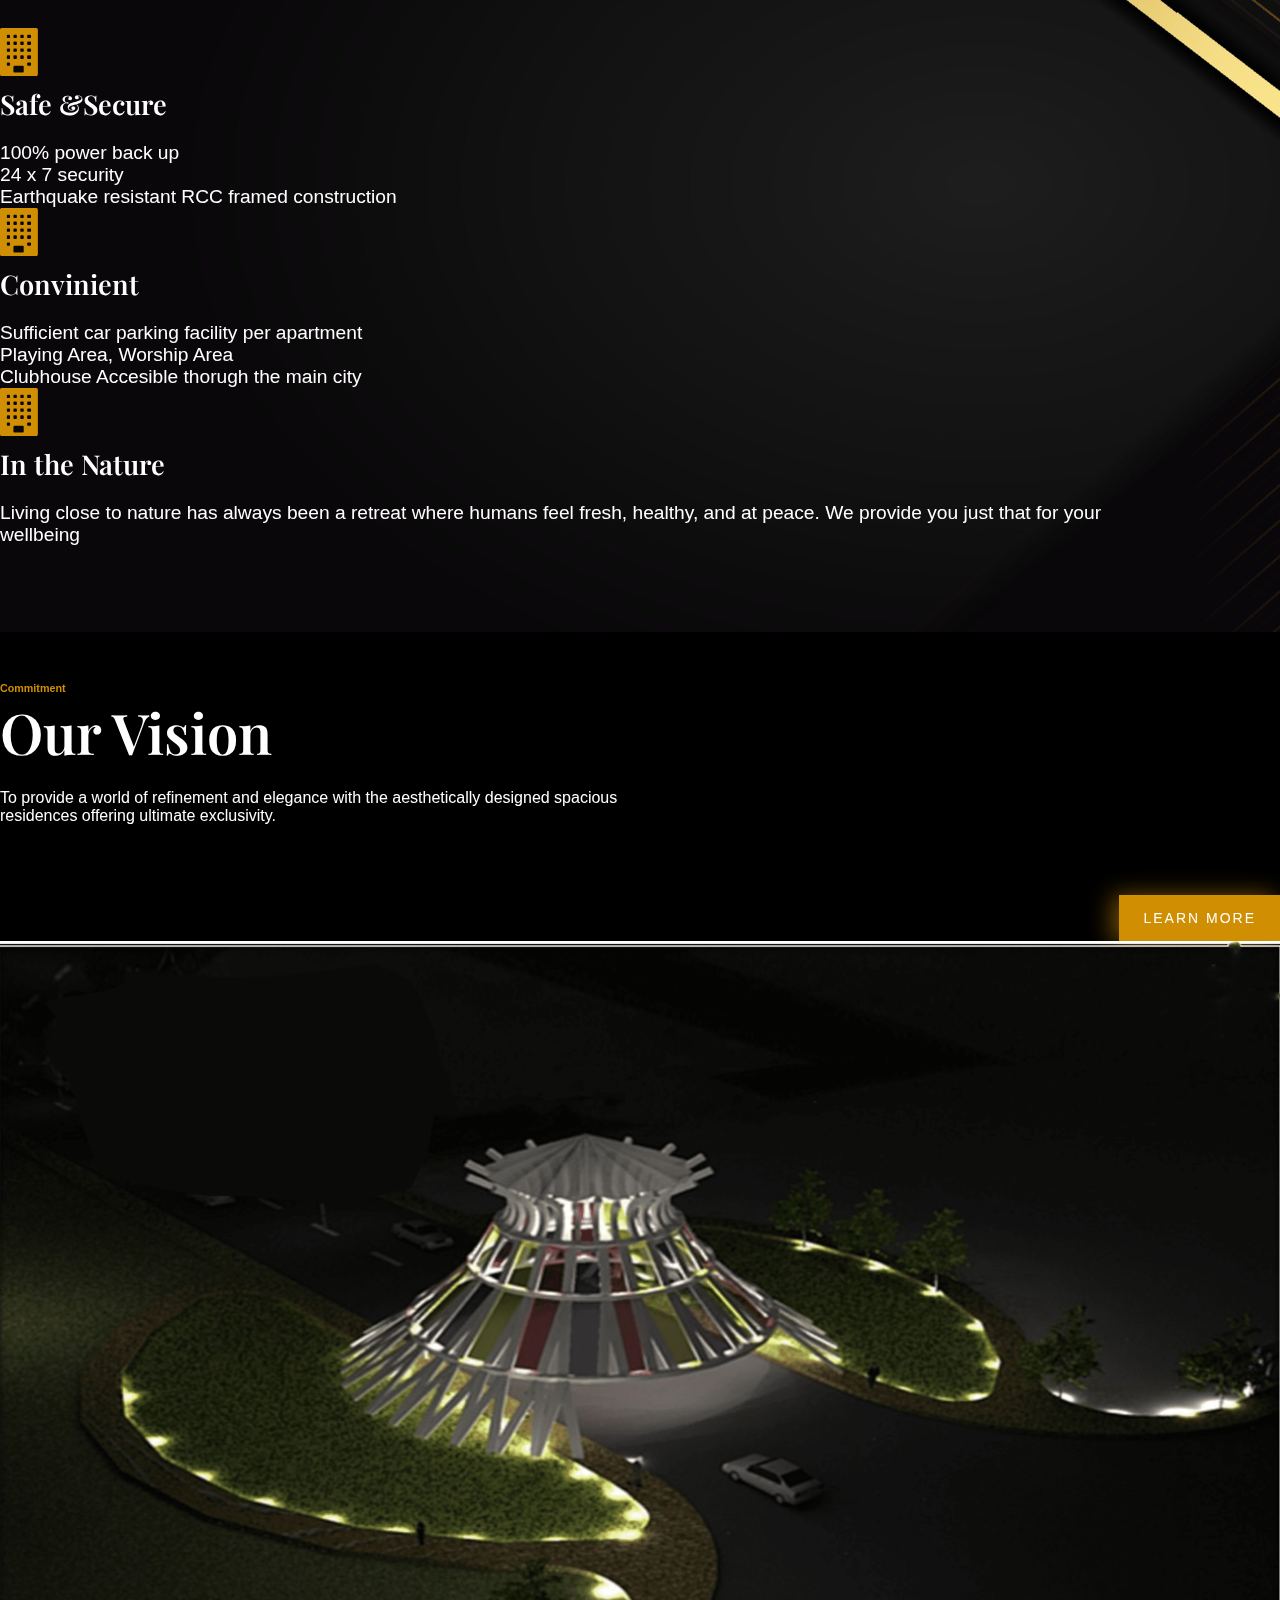
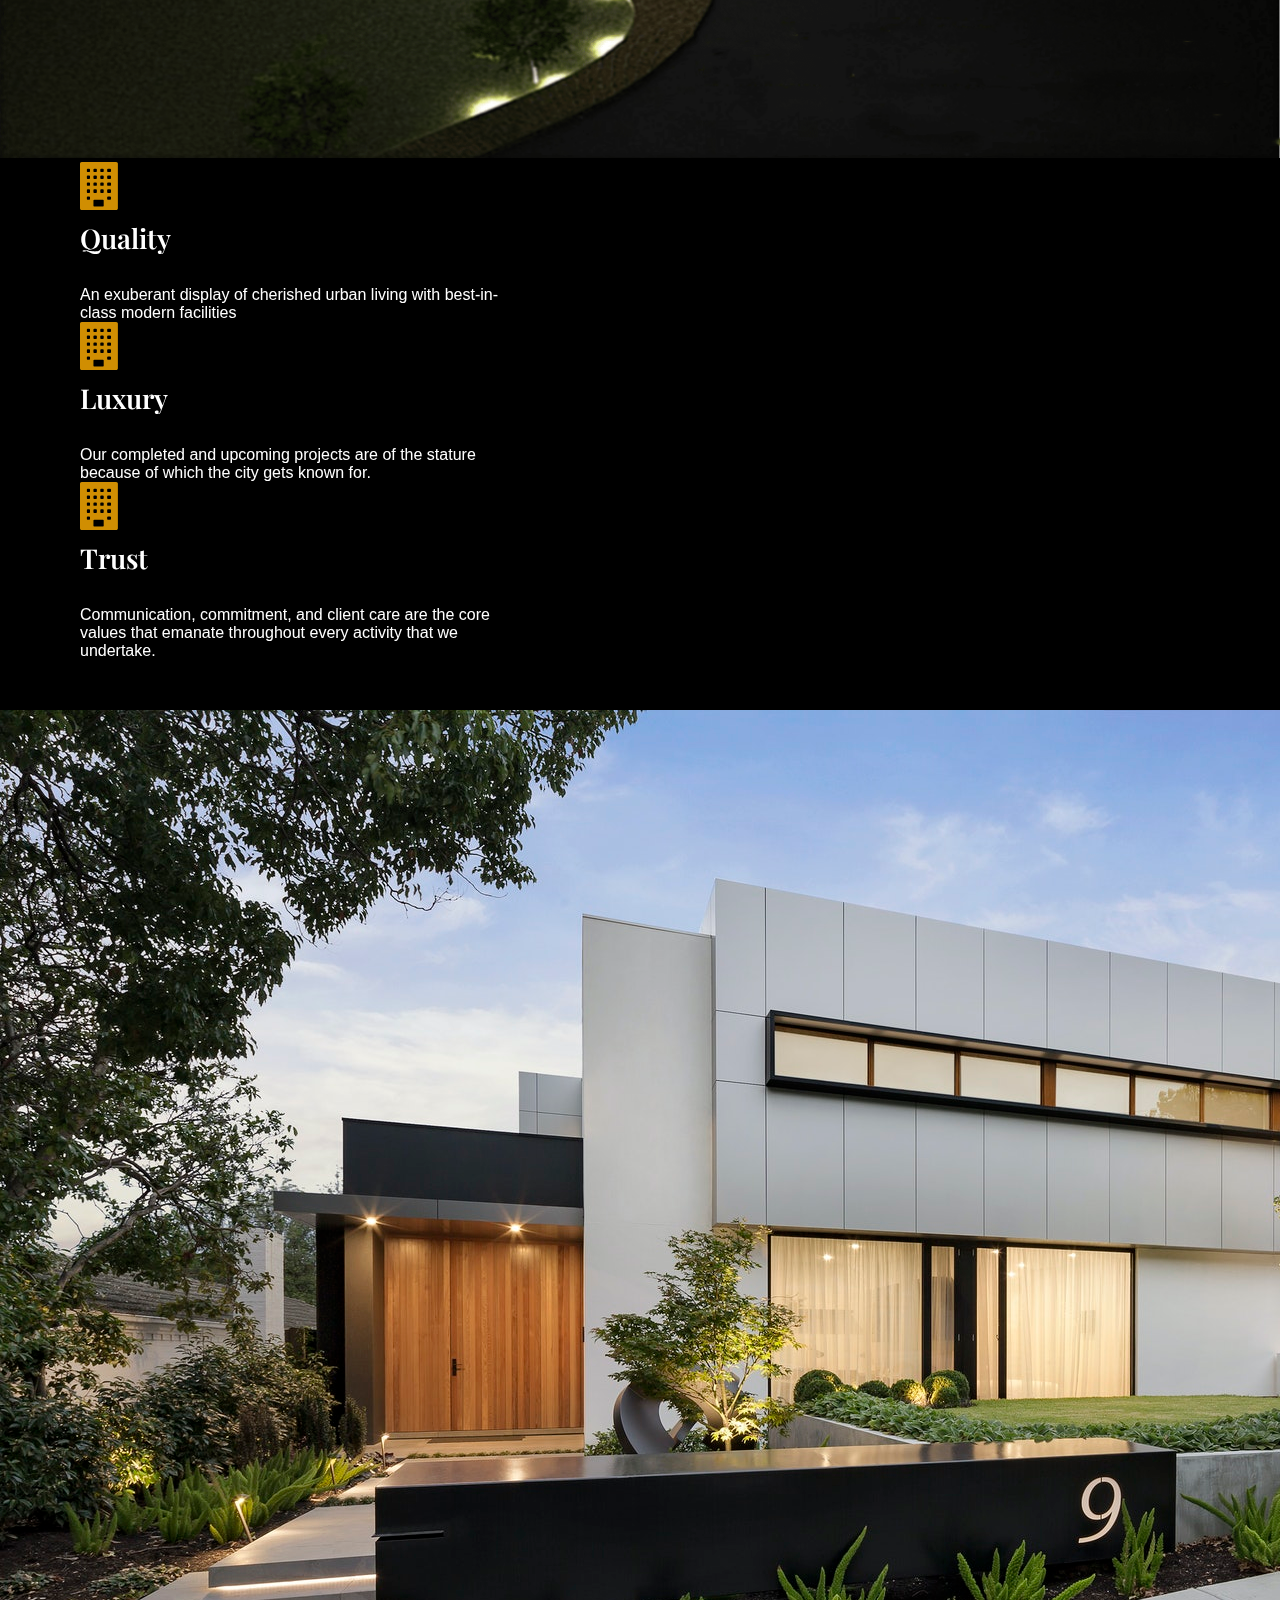
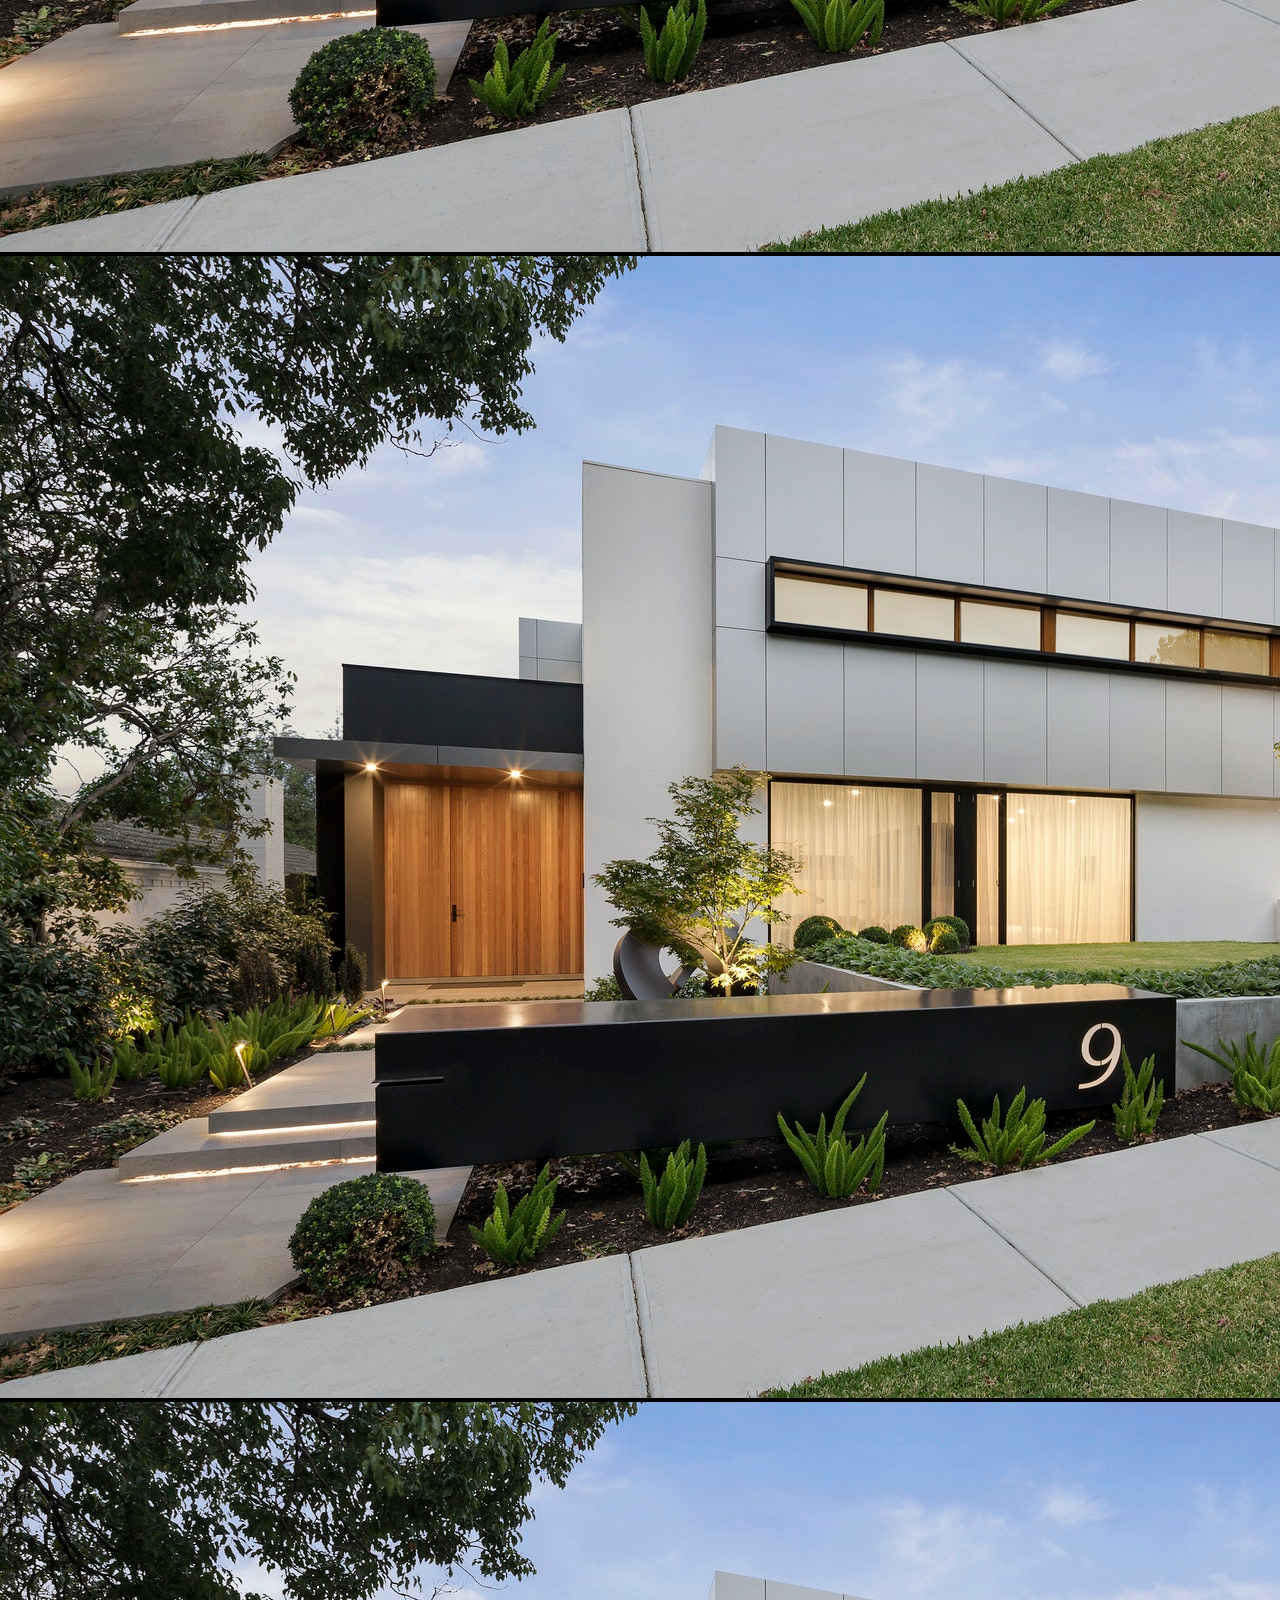
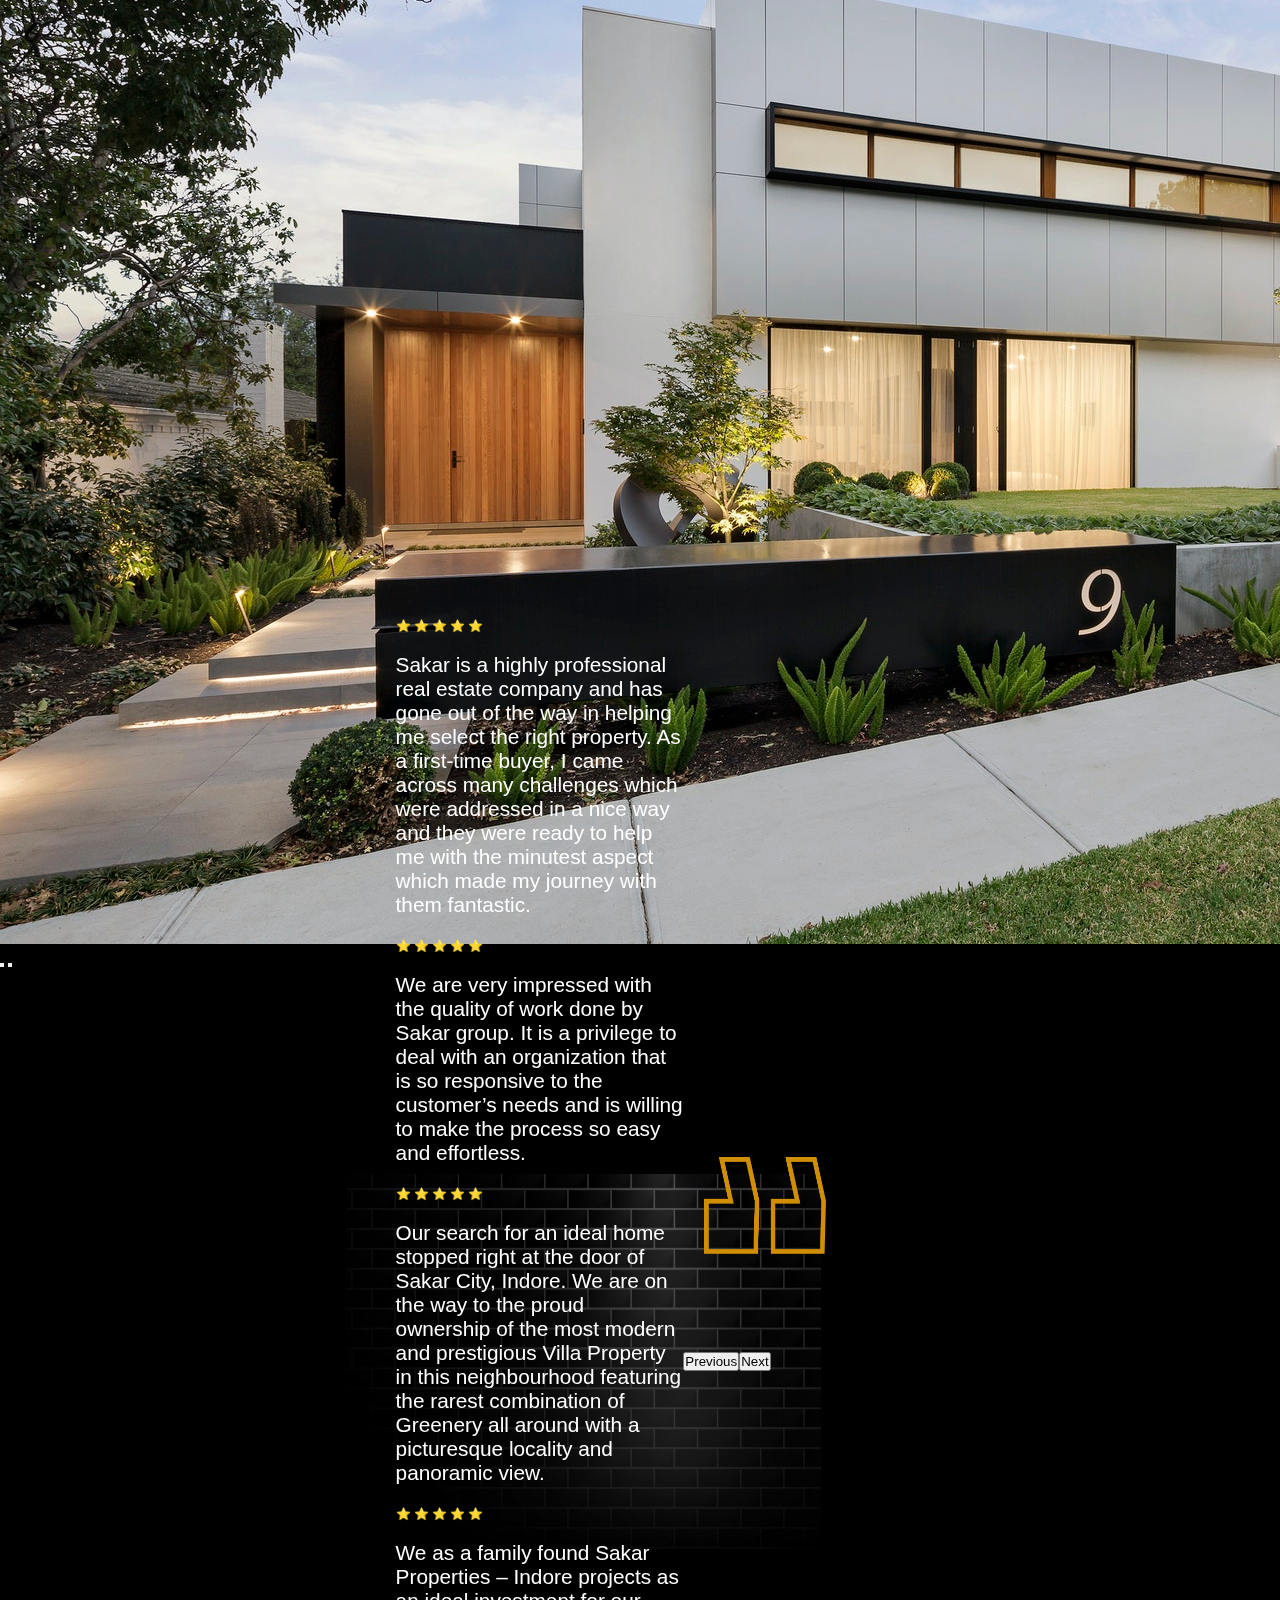
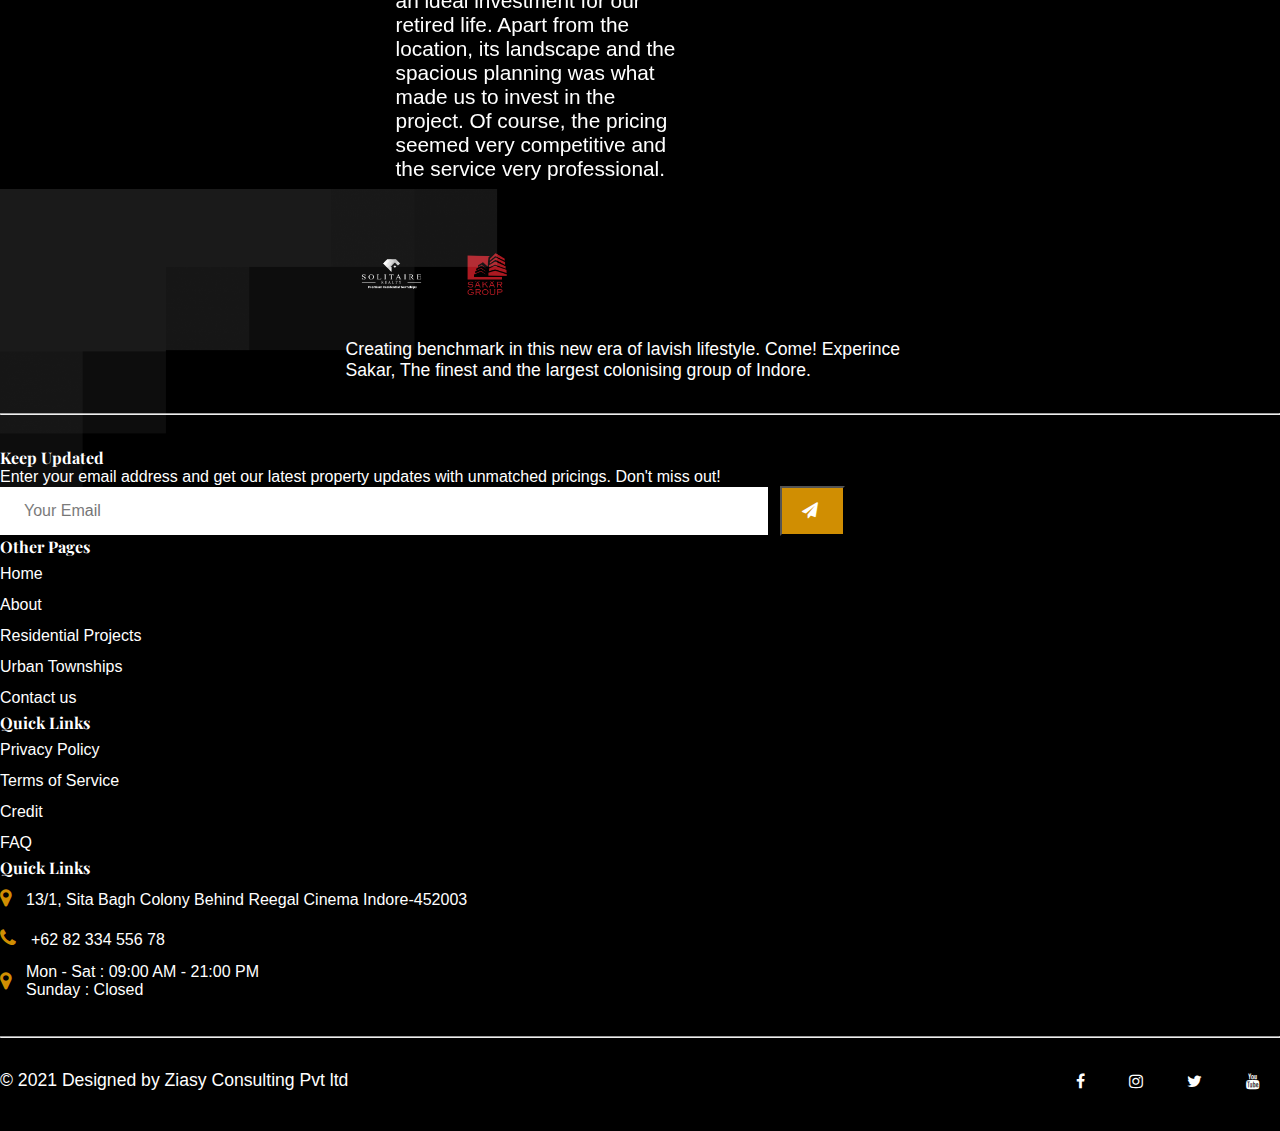
==== commit c886f10d: "added codes" ====
--- a/index.html
+++ b/index.html
@@ -917,7 +917,7 @@
       <div class="container">
         <div class="ftop text-center">
           <a class="navbar-brand" href="#">
-            <img src="image/SOLITAIRE-white.png"
+            <img src="image/SOLITAIRE-LOGO.png"
           /></a>
           <a class="navbar-brand" href="#">
             <img src="image/SAKAR-LOGO.png"
